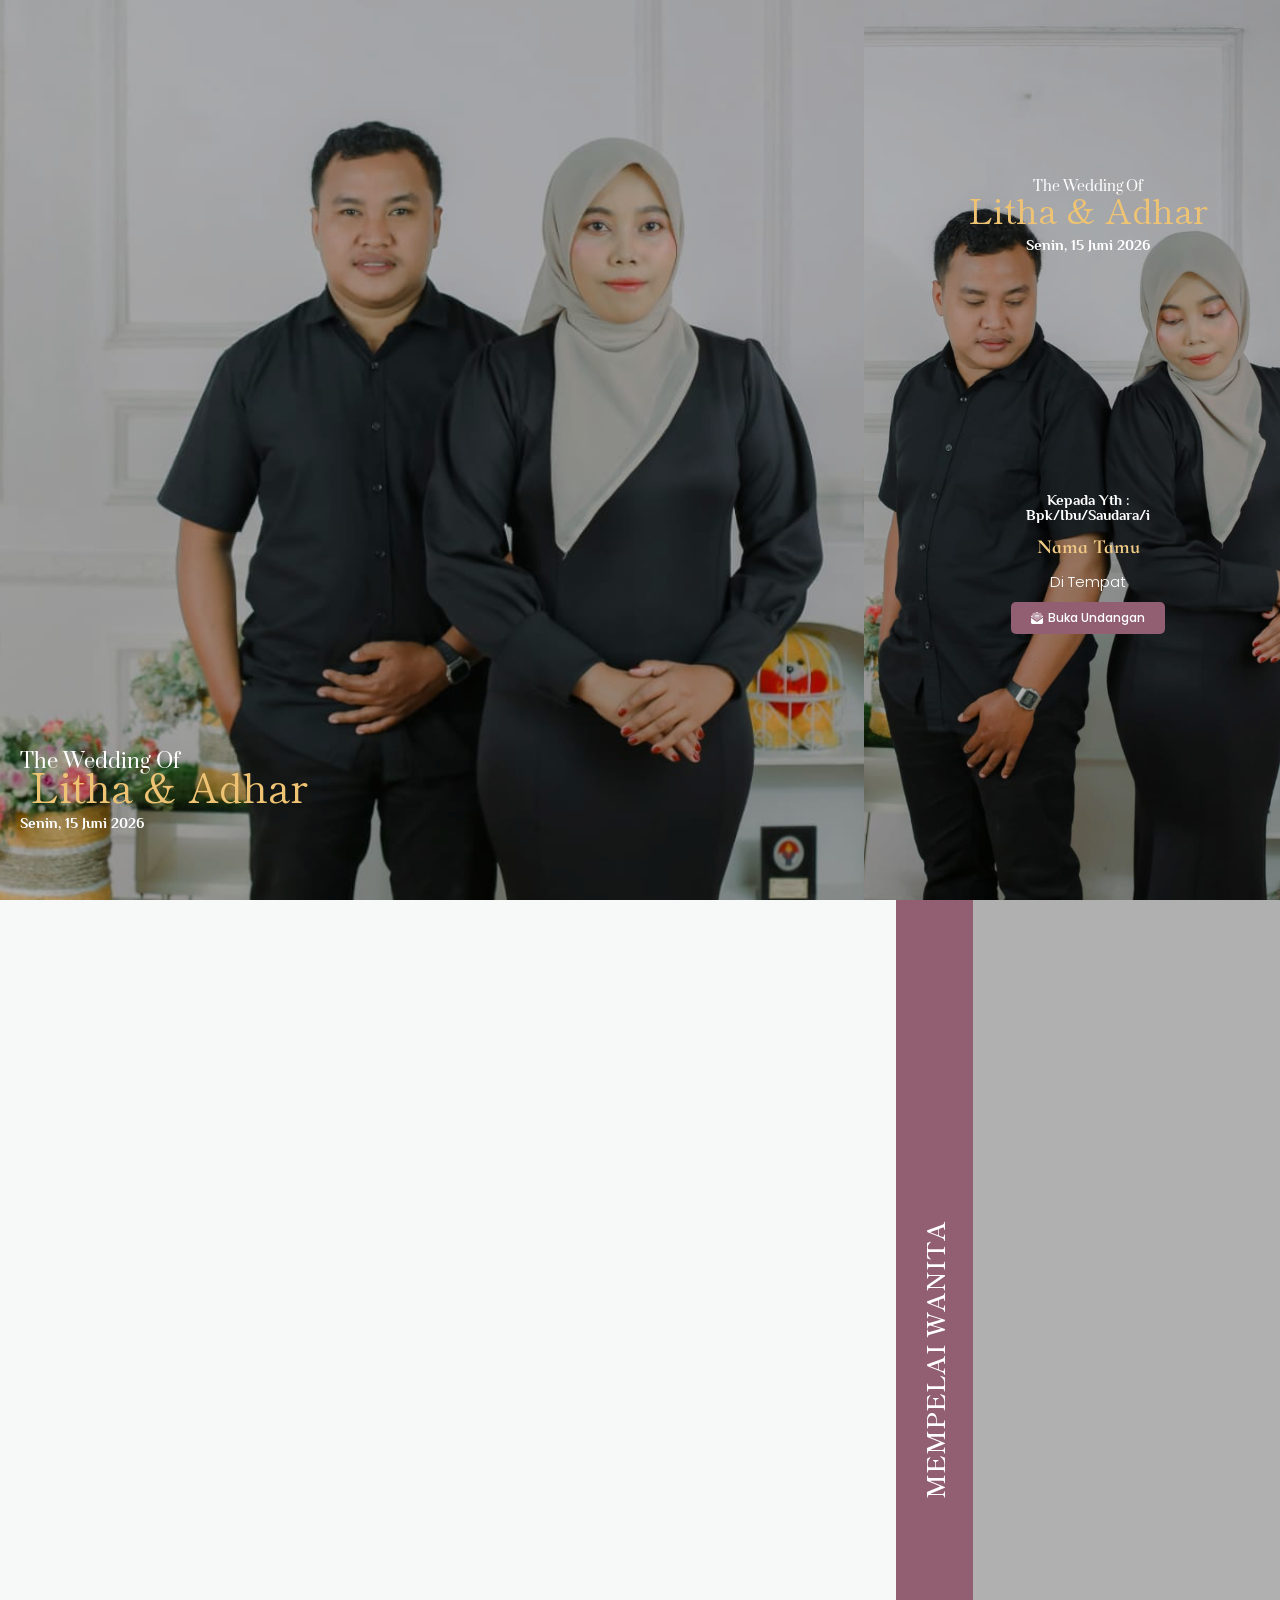
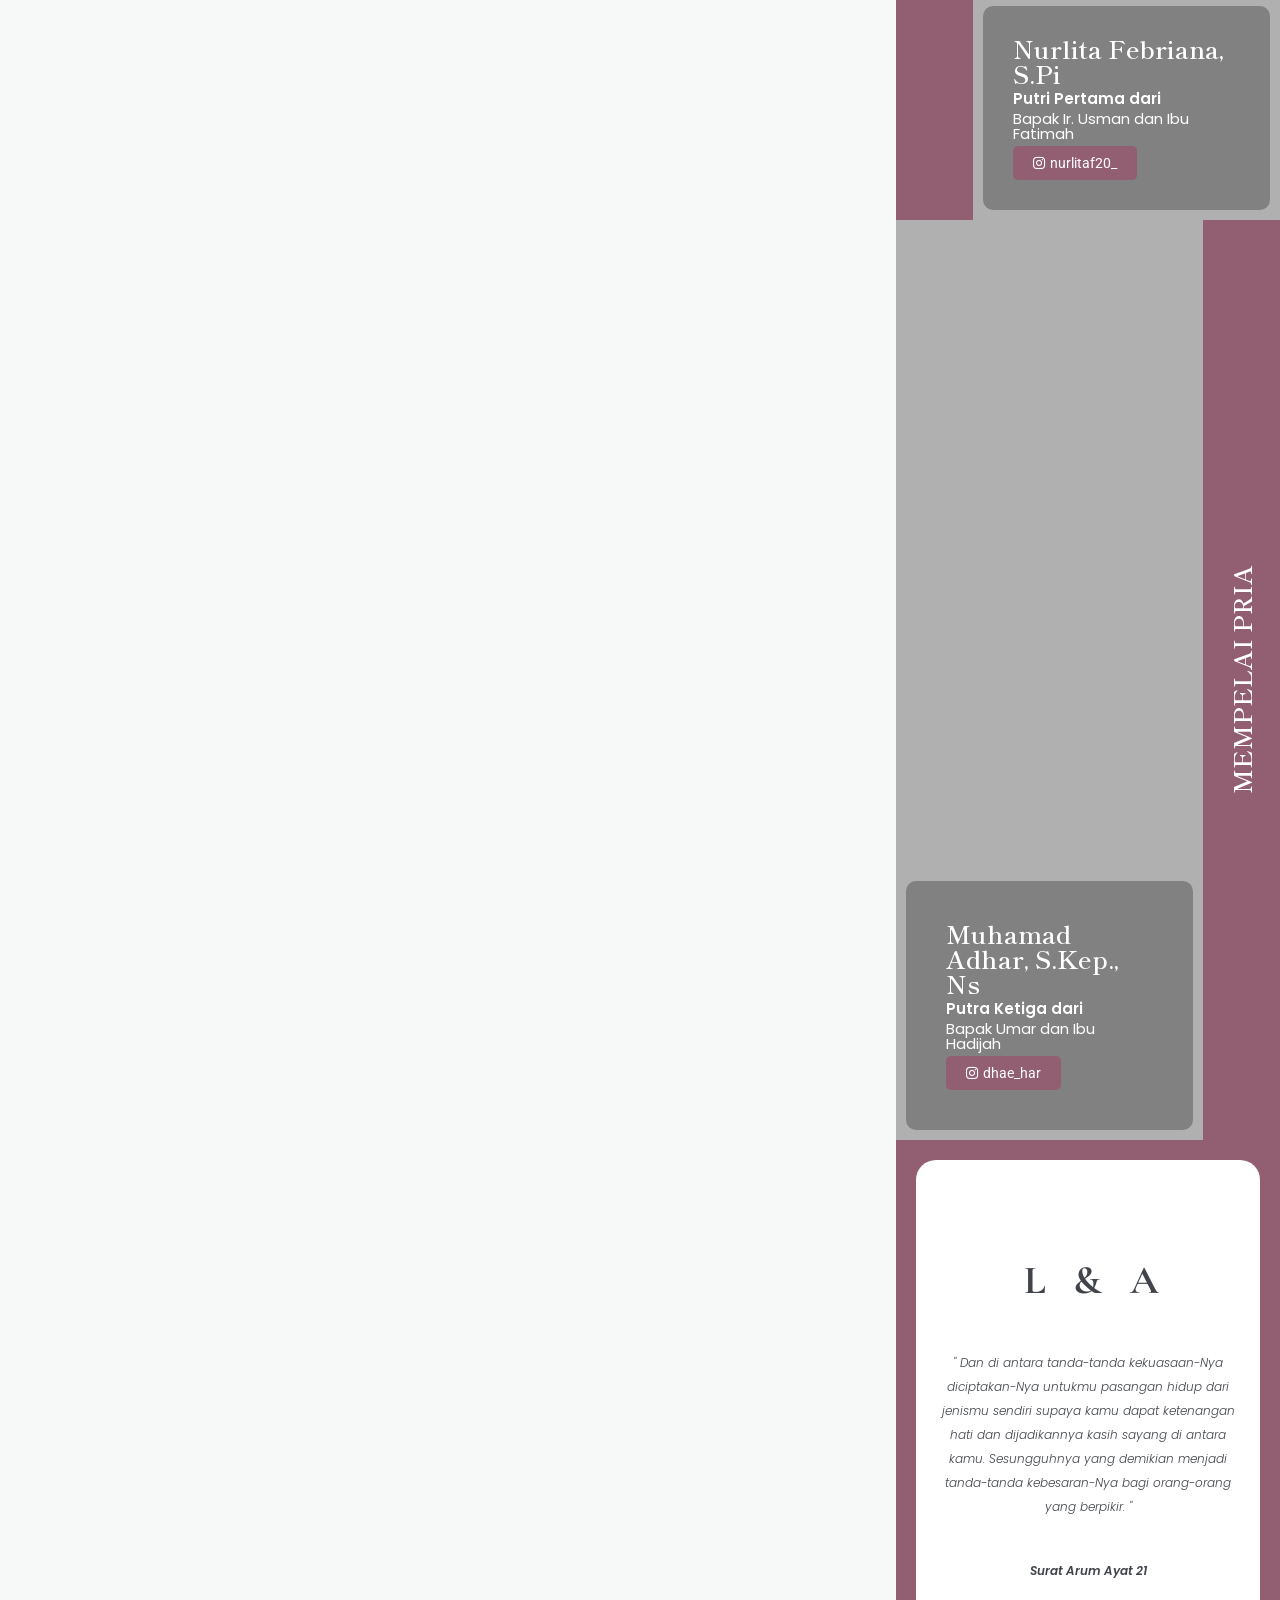
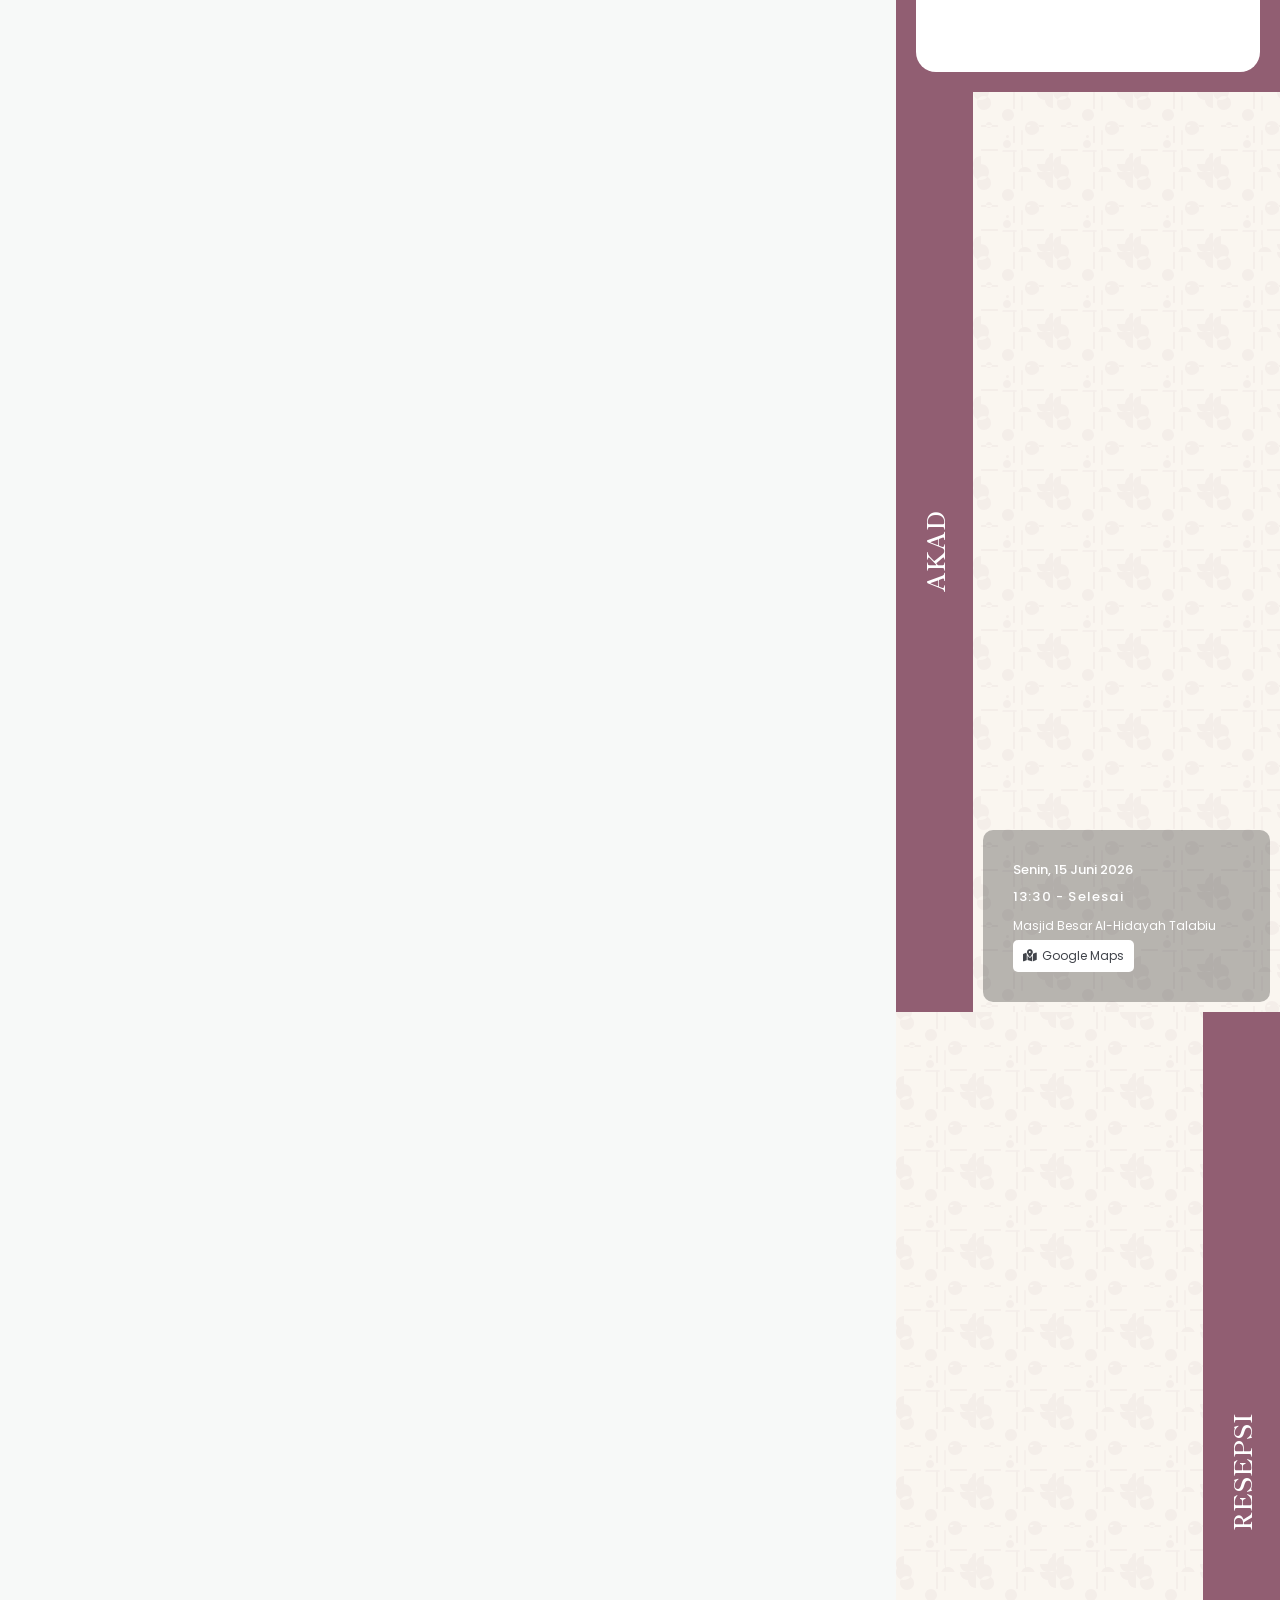
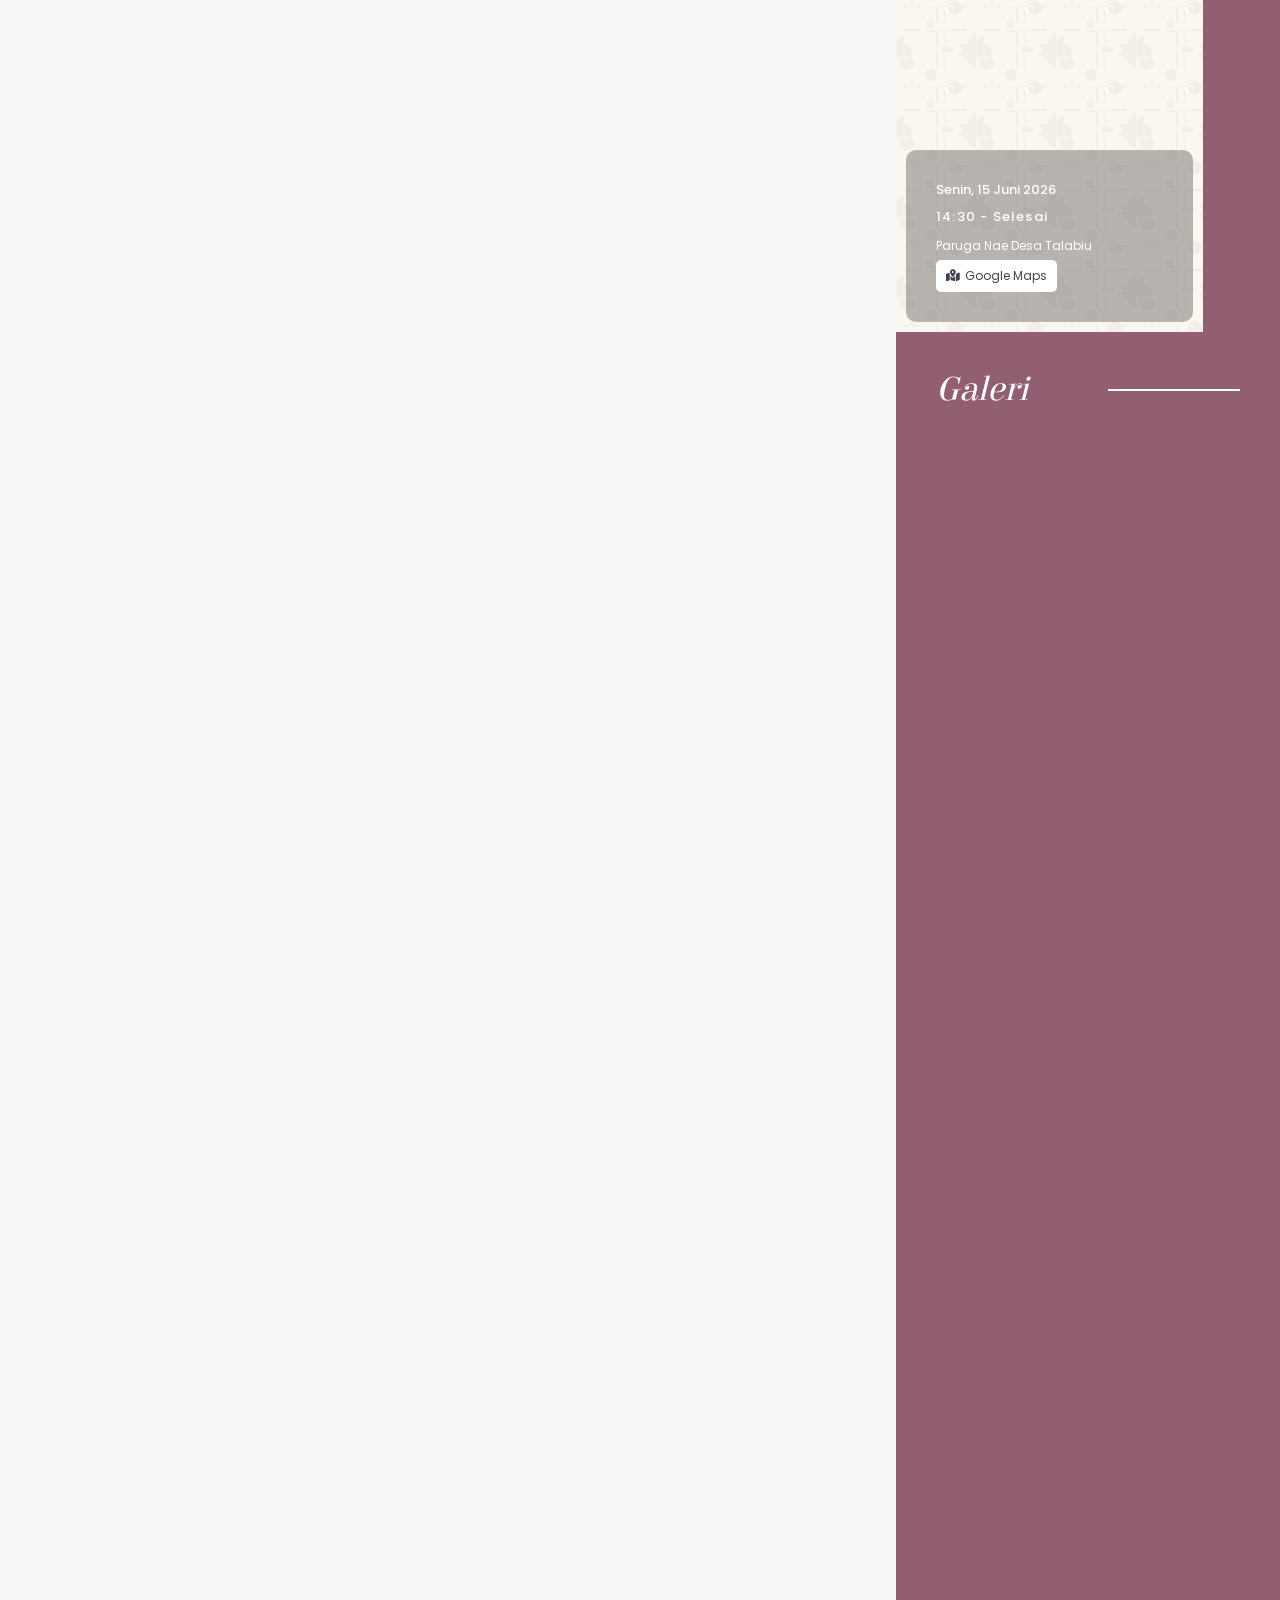
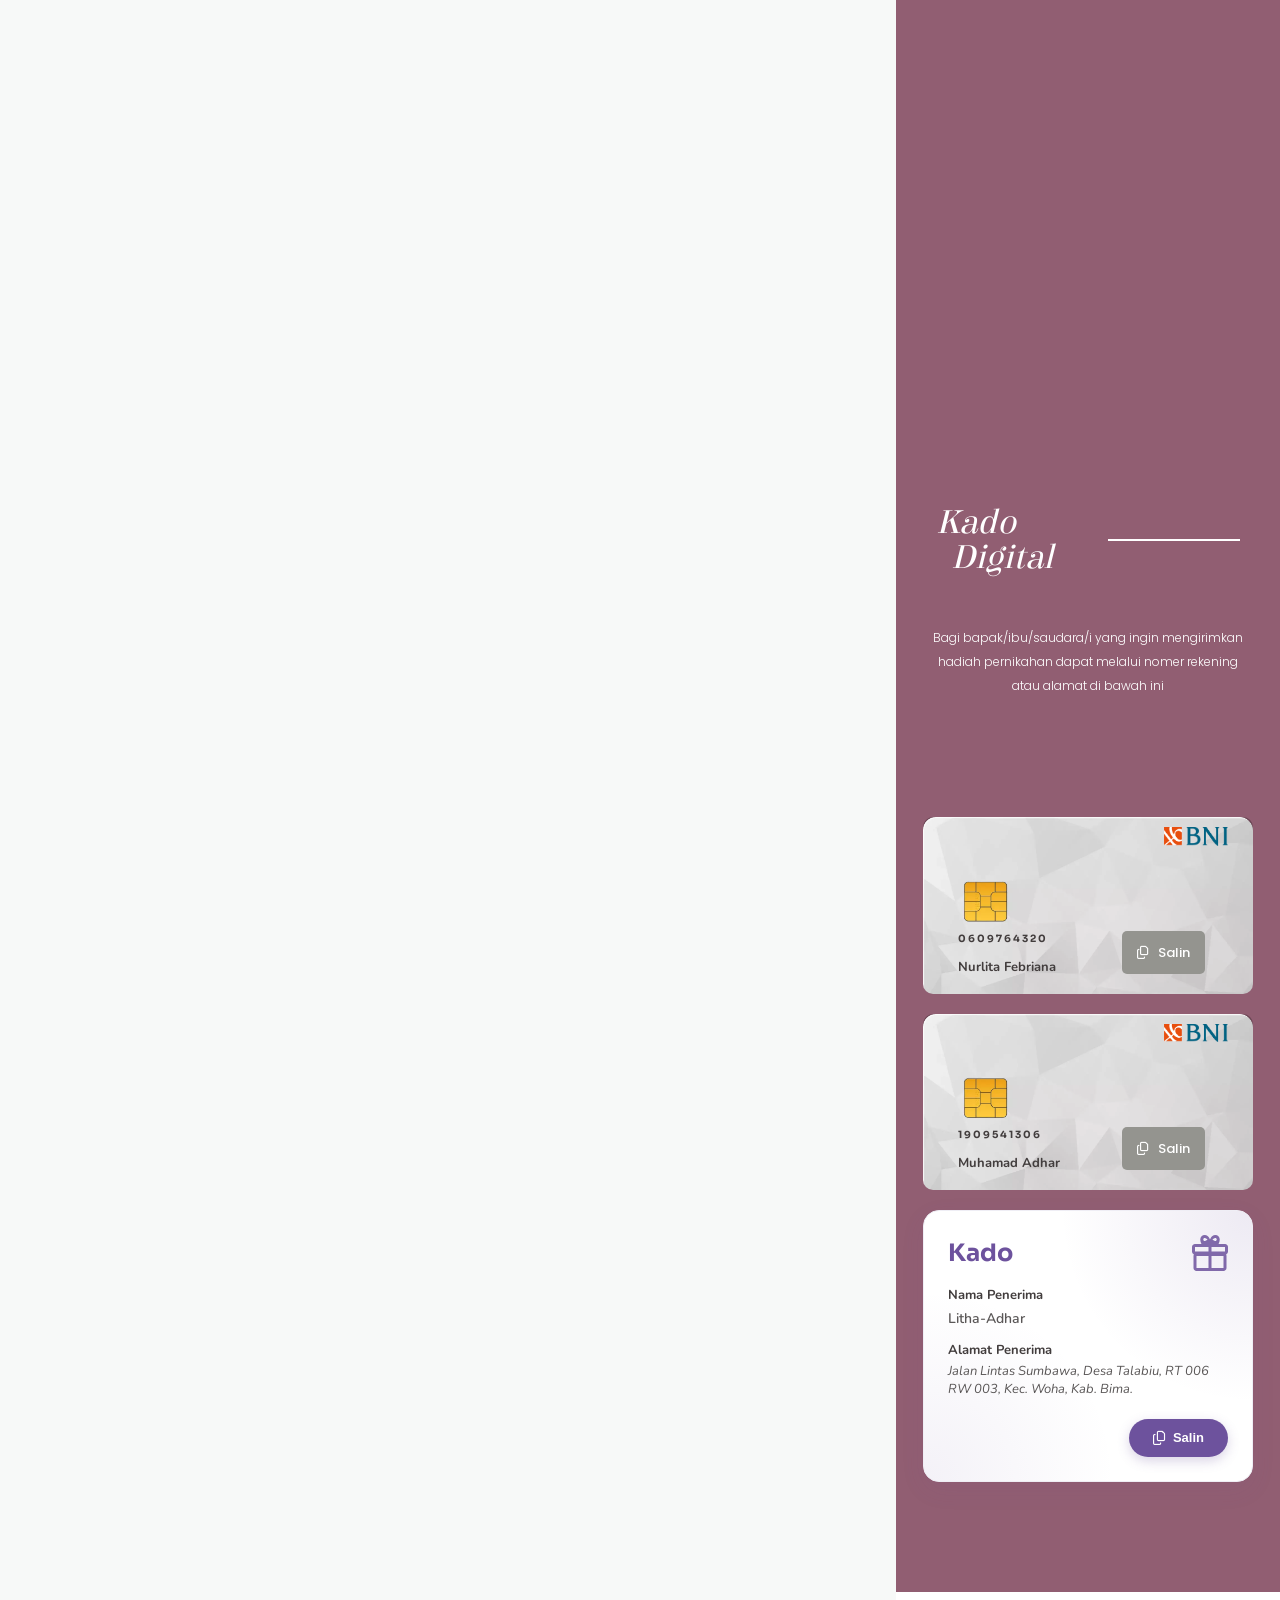
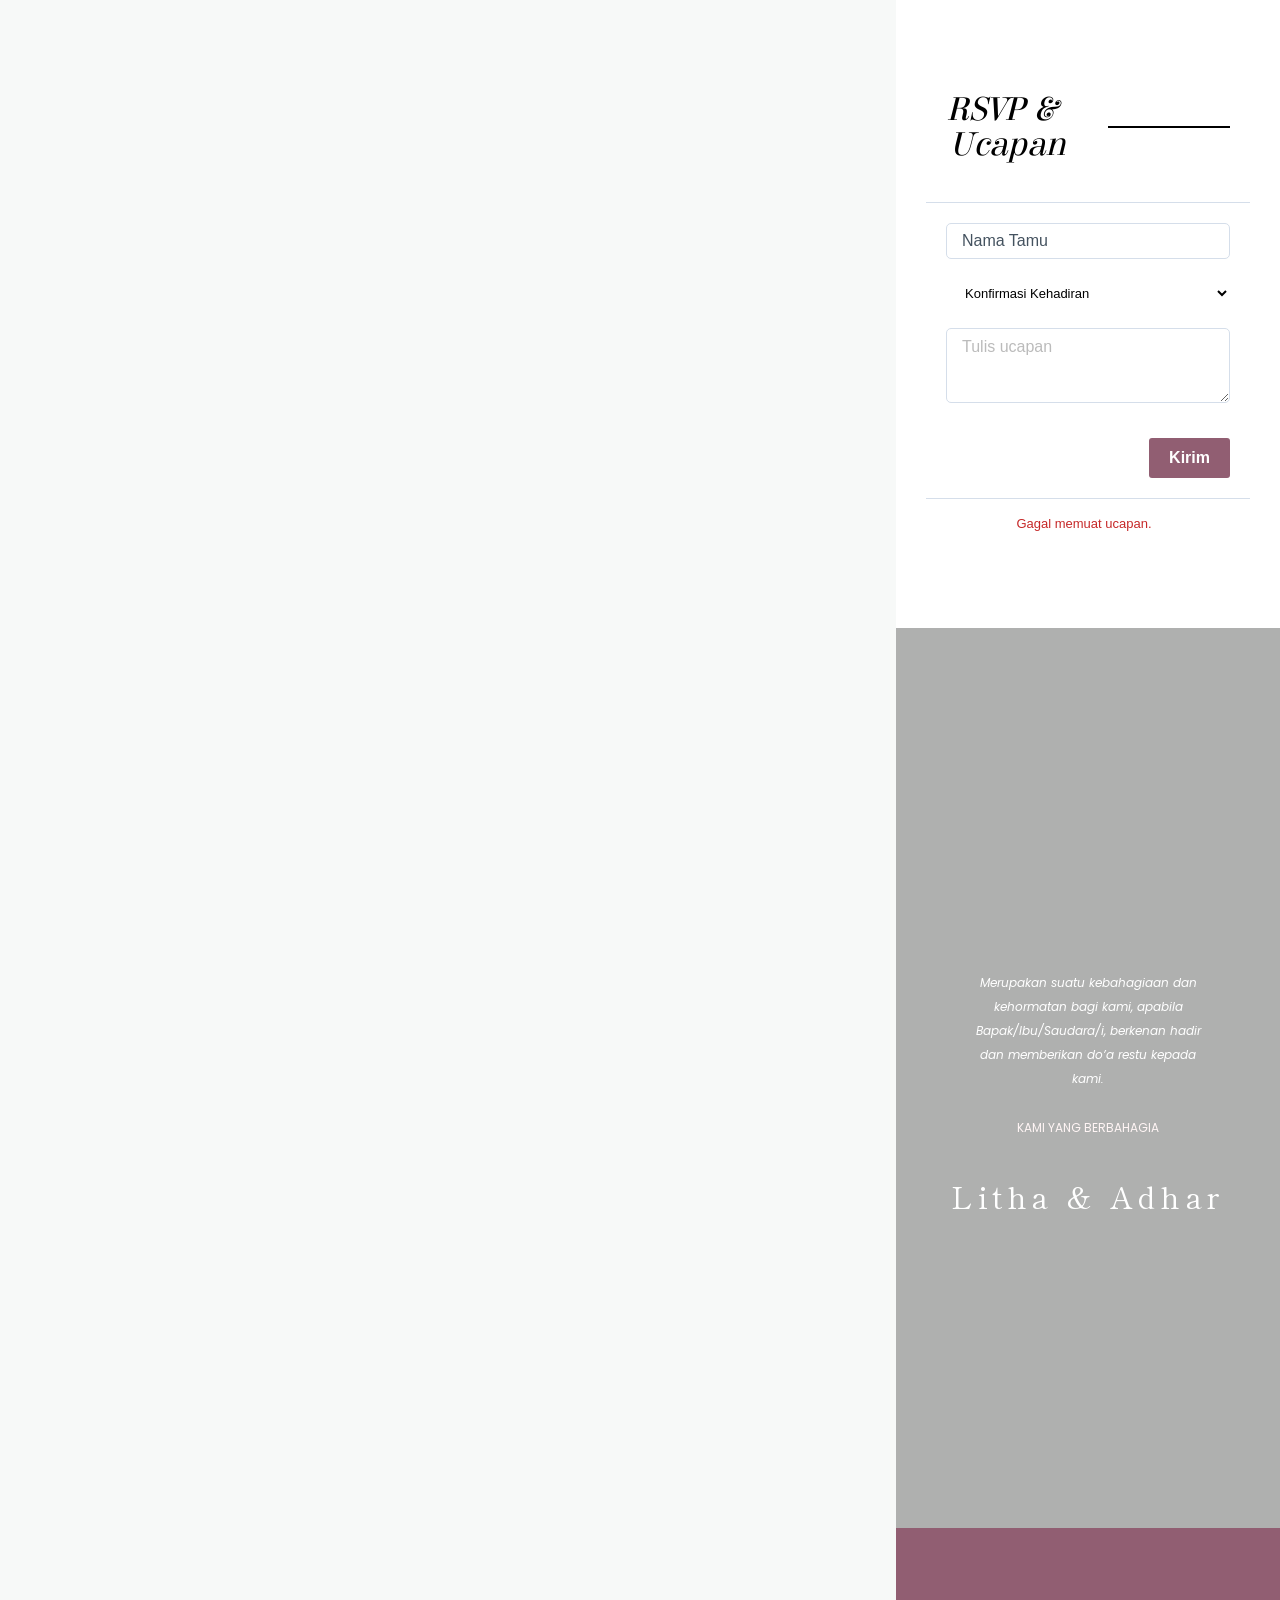
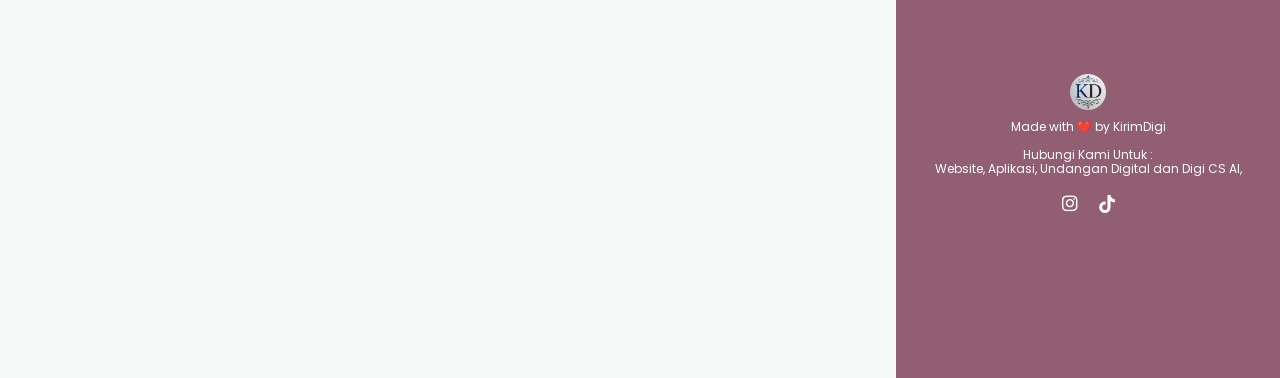
==== index.html @ 5781eaa4 "update" ====
<!DOCTYPE html>
<html lang="id" prefix="og: https://ogp.me/ns#">

<head>
  <meta charset="UTF-8">
  <style>
    img:is([sizes="auto" i], [sizes^="auto," i]) {
      contain-intrinsic-size: 3000px 1500px
    }

    /* Elegant background pattern for Akad & Resepsi containers */
    .elementor-element-3d373f1,
    .elementor-element-b7c6977 {
      background-color: #faf6f0 !important;
      background-image: url("data:image/svg+xml,%3Csvg xmlns='http://www.w3.org/2000/svg' width='80' height='80' viewBox='0 0 80 80'%3E%3Cg fill='%23915e72' fill-opacity='0.06'%3E%3Cpath d='M11 18c3.866 0 7-3.134 7-7s-3.134-7-7-7-7 3.134-7 7 3.134 7 7 7zm48 25c3.866 0 7-3.134 7-7s-3.134-7-7-7-7 3.134-7 7 3.134 7 7 7zm-43-7c1.657 0 3-1.343 3-3s-1.343-3-3-3-3 1.343-3 3 1.343 3 3 3zm63 31c1.657 0 3-1.343 3-3s-1.343-3-3-3-3 1.343-3 3 1.343 3 3 3zM34 90c1.657 0 3-1.343 3-3s-1.343-3-3-3-3 1.343-3 3 1.343 3 3 3zm1-61c3.16 0 6-2.84 6-6s-2.84-6-6-6-6 2.84-6 6 2.84 6 6 6zm-.5 17c.828 0 1.5-.672 1.5-1.5s-.672-1.5-1.5-1.5-1.5.672-1.5 1.5.672 1.5 1.5 1.5zm-.5 10c2.21 0 4-1.79 4-4s-1.79-4-4-4-4 1.79-4 4 1.79 4 4 4zm27-14c2.76 0 5-2.24 5-5s-2.24-5-5-5-5 2.24-5 5 2.24 5 5 5zm-9 47c3.866 0 7-3.134 7-7s-3.134-7-7-7-7 3.134-7 7 3.134 7 7 7zM80 0c0 4.418-3.582 8-8 8s-8-3.582-8-8h16zm-8 80c4.418 0 8-3.582 8-8H64c0 4.418 3.582 8 8 8zM0 72c0 4.418 3.582 8 8 8V64c-4.418 0-8 3.582-8 8zM0 0h16c0 4.418-3.582 8-8 8s-8-3.582-8-8zm0 80h16c0-4.418-3.582-8-8-8s-8 3.582-8 8zm80-80v16c-4.418 0-8-3.582-8-8s3.582-8 8-8zm0 80V64c-4.418 0-8 3.582-8 8s3.582 8 8 8zM41 17c.552 0 1-.448 1-1V1c0-.552-.448-1-1-1s-1 .448-1 1v15c0 .552.448 1 1 1zm0 34c.552 0 1-.448 1-1V35c0-.552-.448-1-1-1s-1 .448-1 1v15c0 .552.448 1 1 1zm0 24c.552 0 1-.448 1-1V59c0-.552-.448-1-1-1s-1 .448-1 1v15c0 .552.448 1 1 1zM25 34c0 .552-.448 1-1 1H9c-.552 0-1-.448-1-1s.448-1 1-1h15c.552 0 1 .448 1 1zm46 0c0 .552-.448 1-1 1H55c-.552 0-1-.448-1-1s.448-1 1-1h15c.552 0 1 .448 1 1zM25 58c0 .552-.448 1-1 1H9c-.552 0-1-.448-1-1s.448-1 1-1h15c.552 0 1 .448 1 1zm46 0c0 .552-.448 1-1 1H55c-.552 0-1-.448-1-1s.448-1 1-1h15c.552 0 1 .448 1 1zM49 19c.386 0 .7-.314.7-.7V4.7c0-.386-.314-.7-.7-.7s-.7.314-.7.7v13.6c0 .386.314.7.7.7zm0 34c.386 0 .7-.314.7-.7V38.7c0-.386-.314-.7-.7-.7s-.7.314-.7.7v13.6c0 .386.314.7.7.7zm0 24c.386 0 .7-.314.7-.7V58.7c0-.386-.314-.7-.7-.7s-.7.314-.7.7v13.6c0 .386.314.7.7.7zm-20 6c0 .386.314.7.7.7h13.6c.386 0 .7-.314.7-.7s-.314-.7-.7-.7H30.2c-.386 0-.7.314-.7.7zm0-24c0 .386.314.7.7.7h13.6c.386 0 .7-.314.7-.7s-.314-.7-.7-.7H30.2c-.386 0-.7.314-.7.7z'/%3E%3C/g%3E%3C/svg%3E") !important;
      background-size: 80px 80px !important;
      position: relative !important;
    }

    .elementor-element-3d373f1 .elementor-background-slideshow,
    .elementor-element-b7c6977 .elementor-background-slideshow {
      display: none !important;
    }

    /* Adjust background positions via parent href to prevent cropping heads (bulletproof wildcard version) */
    a[href="./Foto/10.jpeg"] *,
    a[href="./Foto/9.jpeg"] *,
    a[href="./Foto/8.jpeg"] * {
      background-position: center top !important;
    }

    /* Force portrait frame (aspect-ratio 2:3) for items 8, 9, 10 */
    a[href="./Foto/10.jpeg"] .e-gallery-image,
    a[href="./Foto/9.jpeg"] .e-gallery-image,
    a[href="./Foto/8.jpeg"] .e-gallery-image {
      padding-bottom: 150% !important;
    }

    a[href="./Foto/1.jpeg"] * {
      background-position: center bottom !important;
    }
  </style>

  <!-- Optimasi Mesin Pencari oleh Rank Math - https://rankmath.com/ -->
  <title>Litha 💙 Adhar</title>
  <meta name="description" content="Hadiri Acara Pernikahan Litha & Adhar. Senin, 15 Juni 2026 Ya!">
  <meta name="robots" content="index, follow">
  <meta property="og:locale" content="id_ID">
  <meta property="og:type" content="article">
  <meta property="og:title" content="The Wedding Of Litha &amp; Adhar">
  <meta property="og:description" content="Hadiri Acara Pernikahan Litha & Adhar. Senin, 15 Juni 2026 Ya!">
  <meta property="og:url" content="https://kirimdigi.github.io/Lita-Adhar/">
  <meta property="og:site_name" content="Digital Wedding Invitation">
  <meta property="article:section" content="Undangan Pernikahan">
  <meta property="og:updated_time" content="2025-06-10T13:00:31+07:00">
  <meta property="og:image" content="https://kirimdigi.github.io/Lita-Adhar/Foto/FotoAwal.jpeg">
  <meta property="og:image:secure_url" content="https://kirimdigi.github.io/Lita-Adhar/Foto/FotoAwal.jpeg">
  <meta property="og:image:width" content="1080">
  <meta property="og:image:height" content="1350">
  <meta property="og:image:alt" content="Litha &#038; Adhar">
  <meta property="og:image:type" content="image/jpeg">
  <meta property="article:published_time" content="2024-06-06T12:54:13+07:00">
  <meta property="article:modified_time" content="2025-06-10T13:00:31+07:00">
  <meta name="twitter:card" content="summary_large_image">
  <meta name="twitter:title" content="The Wedding Of Litha &amp; Adhar">
  <meta name="twitter:description" content="Hadiri Acara Pernikahan Litha & Adhar. Senin, 15 Juni 2026 Ya!">
  <meta name="twitter:image" content="https://kirimdigi.github.io/Lita-Adhar/Foto/FotoAwal.jpeg">
  <meta name="twitter:label1" content="Ditulis oleh">
  <meta name="twitter:data1" content="kekondangan">
  <meta name="twitter:label2" content="Waktunya membaca">
  <meta name="twitter:data2" content="Kurang dari semenit">
  <script type="application/ld+json"
    class="rank-math-schema">{"@context":"https://schema.org","@graph":[{"@type":["Person","Organization"],"@id":"https://kirimdigi.github.io/Lita-Adhar/#person","name":"Digital Wedding Invitation"},{"@type":"WebSite","@id":"https://kirimdigi.github.io/Lita-Adhar/#website","url":"https://kirimdigi.github.io/Lita-Adhar/","name":"Digital Wedding Invitation","publisher":{"@id":"https://kirimdigi.github.io/Lita-Adhar/#person"},"inLanguage":"id"},{"@type":"ImageObject","@id":"https://kirimdigi.github.io/Lita-Adhar/Foto/FotoAwal.jpeg","url":"https://kirimdigi.github.io/Lita-Adhar/Foto/FotoAwal.jpeg","width":"1080","height":"1350","inLanguage":"id"},{"@type":"WebPage","@id":"https://kirimdigi.github.io/Lita-Adhar/#webpage","url":"https://kirimdigi.github.io/Lita-Adhar/","name":"The Wedding Of Litha &amp; Adhar","datePublished":"2024-06-06T12:54:13+07:00","dateModified":"2025-06-10T13:00:31+07:00","isPartOf":{"@id":"https://kirimdigi.github.io/Lita-Adhar/#website"},"primaryImageOfPage":{"@id":"https://kirimdigi.github.io/Lita-Adhar/Foto/FotoAwal.jpeg"},"inLanguage":"id"},{"@type":"Person","@id":"https://kirimdigi.github.io/Lita-Adhar/author/kekondangan/","name":"kekondangan","url":"https://kirimdigi.github.io/Lita-Adhar/author/kekondangan/","image":{"@type":"ImageObject","@id":"https://secure.gravatar.com/avatar/d28f060878f04974fcd244a24bc69911?s=96&amp;d=mm&amp;r=g","url":"https://secure.gravatar.com/avatar/d28f060878f04974fcd244a24bc69911?s=96&amp;d=mm&amp;r=g","caption":"kekondangan","inLanguage":"id"},"sameAs":["http://hi.kekondangan.id"]},{"@type":"BlogPosting","headline":"The Wedding Of Litha &amp; Adhar","datePublished":"2024-06-06T12:54:13+07:00","dateModified":"2025-06-10T13:00:31+07:00","articleSection":"Undangan Pernikahan","author":{"@id":"https://kirimdigi.github.io/Lita-Adhar/author/kekondangan/","name":"kekondangan"},"publisher":{"@id":"https://kirimdigi.github.io/Lita-Adhar/#person"},"description":"Nama Tamu, hadiri acara pernikahan Litha &amp; Adhar. pada hari Minggu. 31 Desember 2024 Ya!","name":"The Wedding Of Litha &amp; Adhar","@id":"https://kirimdigi.github.io/Lita-Adhar/#richSnippet","isPartOf":{"@id":"https://kirimdigi.github.io/Lita-Adhar/#webpage"},"image":{"@id":"https://kirimdigi.github.io/Lita-Adhar/Foto/FotoAwal.jpeg"},"inLanguage":"id","mainEntityOfPage":{"@id":"https://kirimdigi.github.io/Lita-Adhar/#webpage"}}]}</script>
  <!-- /Plugin WordPress Rank Math SEO -->

  <link rel='dns-prefetch' href='//hi.kekondangan.id'>
  <script>
    window._wpemojiSettings = { "baseUrl": "https:\/\/s.w.org\/images\/core\/emoji\/15.0.3\/72x72\/", "ext": ".png", "svgUrl": "https:\/\/s.w.org\/images\/core\/emoji\/15.0.3\/svg\/", "svgExt": ".svg", "source": { "concatemoji": "https:\/\/invitimo.my.id\/wp-includes\/js\/wp-emoji-release.min.js?ver=6.7.5" } };
    /*! This file is auto-generated */
    !function (i, n) { var o, s, e; function c(e) { try { var t = { supportTests: e, timestamp: (new Date).valueOf() }; sessionStorage.setItem(o, JSON.stringify(t)) } catch (e) { } } function p(e, t, n) { e.clearRect(0, 0, e.canvas.width, e.canvas.height), e.fillText(t, 0, 0); var t = new Uint32Array(e.getImageData(0, 0, e.canvas.width, e.canvas.height).data), r = (e.clearRect(0, 0, e.canvas.width, e.canvas.height), e.fillText(n, 0, 0), new Uint32Array(e.getImageData(0, 0, e.canvas.width, e.canvas.height).data)); return t.every(function (e, t) { return e === r[t] }) } function u(e, t, n) { switch (t) { case "flag": return n(e, "\ud83c\udff3\ufe0f\u200d\u26a7\ufe0f", "\ud83c\udff3\ufe0f\u200b\u26a7\ufe0f") ? !1 : !n(e, "\ud83c\uddfa\ud83c\uddf3", "\ud83c\uddfa\u200b\ud83c\uddf3") && !n(e, "\ud83c\udff4\udb40\udc67\udb40\udc62\udb40\udc65\udb40\udc6e\udb40\udc67\udb40\udc7f", "\ud83c\udff4\u200b\udb40\udc67\u200b\udb40\udc62\u200b\udb40\udc65\u200b\udb40\udc6e\u200b\udb40\udc67\u200b\udb40\udc7f"); case "emoji": return !n(e, "\ud83d\udc26\u200d\u2b1b", "\ud83d\udc26\u200b\u2b1b") }return !1 } function f(e, t, n) { var r = "undefined" != typeof WorkerGlobalScope && self instanceof WorkerGlobalScope ? new OffscreenCanvas(300, 150) : i.createElement("canvas"), a = r.getContext("2d", { willReadFrequently: !0 }), o = (a.textBaseline = "top", a.font = "600 32px Arial", {}); return e.forEach(function (e) { o[e] = t(a, e, n) }), o } function t(e) { var t = i.createElement("script"); t.src = e, t.defer = !0, i.head.appendChild(t) } "undefined" != typeof Promise && (o = "wpEmojiSettingsSupports", s = ["flag", "emoji"], n.supports = { everything: !0, everythingExceptFlag: !0 }, e = new Promise(function (e) { i.addEventListener("DOMContentLoaded", e, { once: !0 }) }), new Promise(function (t) { var n = function () { try { var e = JSON.parse(sessionStorage.getItem(o)); if ("object" == typeof e && "number" == typeof e.timestamp && (new Date).valueOf() < e.timestamp + 604800 && "object" == typeof e.supportTests) return e.supportTests } catch (e) { } return null }(); if (!n) { if ("undefined" != typeof Worker && "undefined" != typeof OffscreenCanvas && "undefined" != typeof URL && URL.createObjectURL && "undefined" != typeof Blob) try { var e = "postMessage(" + f.toString() + "(" + [JSON.stringify(s), u.toString(), p.toString()].join(",") + "));", r = new Blob([e], { type: "text/javascript" }), a = new Worker(URL.createObjectURL(r), { name: "wpTestEmojiSupports" }); return void (a.onmessage = function (e) { c(n = e.data), a.terminate(), t(n) }) } catch (e) { } c(n = f(s, u, p)) } t(n) }).then(function (e) { for (var t in e) n.supports[t] = e[t], n.supports.everything = n.supports.everything && n.supports[t], "flag" !== t && (n.supports.everythingExceptFlag = n.supports.everythingExceptFlag && n.supports[t]); n.supports.everythingExceptFlag = n.supports.everythingExceptFlag && !n.supports.flag, n.DOMReady = !1, n.readyCallback = function () { n.DOMReady = !0 } }).then(function () { return e }).then(function () { var e; n.supports.everything || (n.readyCallback(), (e = n.source || {}).concatemoji ? t(e.concatemoji) : e.wpemoji && e.twemoji && (t(e.twemoji), t(e.wpemoji))) })) }((window, document), window._wpemojiSettings);
  </script>
  <style id='wp-emoji-styles-inline-css'>
    img.wp-smiley,
    img.emoji {
      display: inline !important;
      border: none !important;
      box-shadow: none !important;
      height: 1em !important;
      width: 1em !important;
      margin: 0 0.07em !important;
      vertical-align: -0.1em !important;
      background: none !important;
      padding: 0 !important;
    }
  </style>
  <link rel='stylesheet' id='wp-block-library-css' href='./wp-includes/css/dist/block-library/style.min.css?ver=6.7.5'
    media='all'>
  <link rel='stylesheet' id='jet-engine-frontend-css'
    href='./wp-content/plugins/jet-engine/assets/css/frontend.css?ver=3.8.9.1' media='all'>
  <style id='global-styles-inline-css'>
    :root {
      --wp--preset--aspect-ratio--square: 1;
      --wp--preset--aspect-ratio--4-3: 4/3;
      --wp--preset--aspect-ratio--3-4: 3/4;
      --wp--preset--aspect-ratio--3-2: 3/2;
      --wp--preset--aspect-ratio--2-3: 2/3;
      --wp--preset--aspect-ratio--16-9: 16/9;
      --wp--preset--aspect-ratio--9-16: 9/16;
      --wp--preset--color--black: #000000;
      --wp--preset--color--cyan-bluish-gray: #abb8c3;
      --wp--preset--color--white: #ffffff;
      --wp--preset--color--pale-pink: #f78da7;
      --wp--preset--color--vivid-red: #cf2e2e;
      --wp--preset--color--luminous-vivid-orange: #ff6900;
      --wp--preset--color--luminous-vivid-amber: #fcb900;
      --wp--preset--color--light-green-cyan: #7bdcb5;
      --wp--preset--color--vivid-green-cyan: #00d084;
      --wp--preset--color--pale-cyan-blue: #8ed1fc;
      --wp--preset--color--vivid-cyan-blue: #0693e3;
      --wp--preset--color--vivid-purple: #9b51e0;
      --wp--preset--gradient--vivid-cyan-blue-to-vivid-purple: linear-gradient(135deg, rgba(6, 147, 227, 1) 0%, rgb(155, 81, 224) 100%);
      --wp--preset--gradient--light-green-cyan-to-vivid-green-cyan: linear-gradient(135deg, rgb(122, 220, 180) 0%, rgb(0, 208, 130) 100%);
      --wp--preset--gradient--luminous-vivid-amber-to-luminous-vivid-orange: linear-gradient(135deg, rgba(252, 185, 0, 1) 0%, rgba(255, 105, 0, 1) 100%);
      --wp--preset--gradient--luminous-vivid-orange-to-vivid-red: linear-gradient(135deg, rgba(255, 105, 0, 1) 0%, rgb(207, 46, 46) 100%);
      --wp--preset--gradient--very-light-gray-to-cyan-bluish-gray: linear-gradient(135deg, rgb(238, 238, 238) 0%, rgb(169, 184, 195) 100%);
      --wp--preset--gradient--cool-to-warm-spectrum: linear-gradient(135deg, rgb(74, 234, 220) 0%, rgb(151, 120, 209) 20%, rgb(207, 42, 186) 40%, rgb(238, 44, 130) 60%, rgb(251, 105, 98) 80%, rgb(254, 248, 76) 100%);
      --wp--preset--gradient--blush-light-purple: linear-gradient(135deg, rgb(255, 206, 236) 0%, rgb(152, 150, 240) 100%);
      --wp--preset--gradient--blush-bordeaux: linear-gradient(135deg, rgb(254, 205, 165) 0%, rgb(254, 45, 45) 50%, rgb(107, 0, 62) 100%);
      --wp--preset--gradient--luminous-dusk: linear-gradient(135deg, rgb(255, 203, 112) 0%, rgb(199, 81, 192) 50%, rgb(65, 88, 208) 100%);
      --wp--preset--gradient--pale-ocean: linear-gradient(135deg, rgb(255, 245, 203) 0%, rgb(182, 227, 212) 50%, rgb(51, 167, 181) 100%);
      --wp--preset--gradient--electric-grass: linear-gradient(135deg, rgb(202, 248, 128) 0%, rgb(113, 206, 126) 100%);
      --wp--preset--gradient--midnight: linear-gradient(135deg, rgb(2, 3, 129) 0%, rgb(40, 116, 252) 100%);
      --wp--preset--font-size--small: 13px;
      --wp--preset--font-size--medium: 20px;
      --wp--preset--font-size--large: 36px;
      --wp--preset--font-size--x-large: 42px;
      --wp--preset--spacing--20: 0.44rem;
      --wp--preset--spacing--30: 0.67rem;
      --wp--preset--spacing--40: 1rem;
      --wp--preset--spacing--50: 1.5rem;
      --wp--preset--spacing--60: 2.25rem;
      --wp--preset--spacing--70: 3.38rem;
      --wp--preset--spacing--80: 5.06rem;
      --wp--preset--shadow--natural: 6px 6px 9px rgba(0, 0, 0, 0.2);
      --wp--preset--shadow--deep: 12px 12px 50px rgba(0, 0, 0, 0.4);
      --wp--preset--shadow--sharp: 6px 6px 0px rgba(0, 0, 0, 0.2);
      --wp--preset--shadow--outlined: 6px 6px 0px -3px rgba(255, 255, 255, 1), 6px 6px rgba(0, 0, 0, 1);
      --wp--preset--shadow--crisp: 6px 6px 0px rgba(0, 0, 0, 1);
    }

    :root {
      --wp--style--global--content-size: 800px;
      --wp--style--global--wide-size: 1200px;
    }

    :where(body) {
      margin: 0;
    }

    .wp-site-blocks>.alignleft {
      float: left;
      margin-right: 2em;
    }

    .wp-site-blocks>.alignright {
      float: right;
      margin-left: 2em;
    }

    .wp-site-blocks>.aligncenter {
      justify-content: center;
      margin-left: auto;
      margin-right: auto;
    }

    :where(.wp-site-blocks)>* {
      margin-block-start: 24px;
      margin-block-end: 0;
    }

    :where(.wp-site-blocks)> :first-child {
      margin-block-start: 0;
    }

    :where(.wp-site-blocks)> :last-child {
      margin-block-end: 0;
    }

    :root {
      --wp--style--block-gap: 24px;
    }

    :root :where(.is-layout-flow)> :first-child {
      margin-block-start: 0;
    }

    :root :where(.is-layout-flow)> :last-child {
      margin-block-end: 0;
    }

    :root :where(.is-layout-flow)>* {
      margin-block-start: 24px;
      margin-block-end: 0;
    }

    :root :where(.is-layout-constrained)> :first-child {
      margin-block-start: 0;
    }

    :root :where(.is-layout-constrained)> :last-child {
      margin-block-end: 0;
    }

    :root :where(.is-layout-constrained)>* {
      margin-block-start: 24px;
      margin-block-end: 0;
    }

    :root :where(.is-layout-flex) {
      gap: 24px;
    }

    :root :where(.is-layout-grid) {
      gap: 24px;
    }

    .is-layout-flow>.alignleft {
      float: left;
      margin-inline-start: 0;
      margin-inline-end: 2em;
    }

    .is-layout-flow>.alignright {
      float: right;
      margin-inline-start: 2em;
      margin-inline-end: 0;
    }

    .is-layout-flow>.aligncenter {
      margin-left: auto !important;
      margin-right: auto !important;
    }

    .is-layout-constrained>.alignleft {
      float: left;
      margin-inline-start: 0;
      margin-inline-end: 2em;
    }

    .is-layout-constrained>.alignright {
      float: right;
      margin-inline-start: 2em;
      margin-inline-end: 0;
    }

    .is-layout-constrained>.aligncenter {
      margin-left: auto !important;
      margin-right: auto !important;
    }

    .is-layout-constrained> :where(:not(.alignleft):not(.alignright):not(.alignfull)) {
      max-width: var(--wp--style--global--content-size);
      margin-left: auto !important;
      margin-right: auto !important;
    }

    .is-layout-constrained>.alignwide {
      max-width: var(--wp--style--global--wide-size);
    }

    body .is-layout-flex {
      display: flex;
    }

    .is-layout-flex {
      flex-wrap: wrap;
      align-items: center;
    }

    .is-layout-flex> :is(*, div) {
      margin: 0;
    }

    body .is-layout-grid {
      display: grid;
    }

    .is-layout-grid> :is(*, div) {
      margin: 0;
    }

    body {
      padding-top: 0px;
      padding-right: 0px;
      padding-bottom: 0px;
      padding-left: 0px;
    }

    a:where(:not(.wp-element-button)) {
      text-decoration: underline;
    }

    :root :where(.wp-element-button, .wp-block-button__link) {
      background-color: #32373c;
      border-width: 0;
      color: #fff;
      font-family: inherit;
      font-size: inherit;
      line-height: inherit;
      padding: calc(0.667em + 2px) calc(1.333em + 2px);
      text-decoration: none;
    }

    .has-black-color {
      color: var(--wp--preset--color--black) !important;
    }

    .has-cyan-bluish-gray-color {
      color: var(--wp--preset--color--cyan-bluish-gray) !important;
    }

    .has-white-color {
      color: var(--wp--preset--color--white) !important;
    }

    .has-pale-pink-color {
      color: var(--wp--preset--color--pale-pink) !important;
    }

    .has-vivid-red-color {
      color: var(--wp--preset--color--vivid-red) !important;
    }

    .has-luminous-vivid-orange-color {
      color: var(--wp--preset--color--luminous-vivid-orange) !important;
    }

    .has-luminous-vivid-amber-color {
      color: var(--wp--preset--color--luminous-vivid-amber) !important;
    }

    .has-light-green-cyan-color {
      color: var(--wp--preset--color--light-green-cyan) !important;
    }

    .has-vivid-green-cyan-color {
      color: var(--wp--preset--color--vivid-green-cyan) !important;
    }

    .has-pale-cyan-blue-color {
      color: var(--wp--preset--color--pale-cyan-blue) !important;
    }

    .has-vivid-cyan-blue-color {
      color: var(--wp--preset--color--vivid-cyan-blue) !important;
    }

    .has-vivid-purple-color {
      color: var(--wp--preset--color--vivid-purple) !important;
    }

    .has-black-background-color {
      background-color: var(--wp--preset--color--black) !important;
    }

    .has-cyan-bluish-gray-background-color {
      background-color: var(--wp--preset--color--cyan-bluish-gray) !important;
    }

    .has-white-background-color {
      background-color: var(--wp--preset--color--white) !important;
    }

    .has-pale-pink-background-color {
      background-color: var(--wp--preset--color--pale-pink) !important;
    }

    .has-vivid-red-background-color {
      background-color: var(--wp--preset--color--vivid-red) !important;
    }

    .has-luminous-vivid-orange-background-color {
      background-color: var(--wp--preset--color--luminous-vivid-orange) !important;
    }

    .has-luminous-vivid-amber-background-color {
      background-color: var(--wp--preset--color--luminous-vivid-amber) !important;
    }

    .has-light-green-cyan-background-color {
      background-color: var(--wp--preset--color--light-green-cyan) !important;
    }

    .has-vivid-green-cyan-background-color {
      background-color: var(--wp--preset--color--vivid-green-cyan) !important;
    }

    .has-pale-cyan-blue-background-color {
      background-color: var(--wp--preset--color--pale-cyan-blue) !important;
    }

    .has-vivid-cyan-blue-background-color {
      background-color: var(--wp--preset--color--vivid-cyan-blue) !important;
    }

    .has-vivid-purple-background-color {
      background-color: var(--wp--preset--color--vivid-purple) !important;
    }

    .has-black-border-color {
      border-color: var(--wp--preset--color--black) !important;
    }

    .has-cyan-bluish-gray-border-color {
      border-color: var(--wp--preset--color--cyan-bluish-gray) !important;
    }

    .has-white-border-color {
      border-color: var(--wp--preset--color--white) !important;
    }

    .has-pale-pink-border-color {
      border-color: var(--wp--preset--color--pale-pink) !important;
    }

    .has-vivid-red-border-color {
      border-color: var(--wp--preset--color--vivid-red) !important;
    }

    .has-luminous-vivid-orange-border-color {
      border-color: var(--wp--preset--color--luminous-vivid-orange) !important;
    }

    .has-luminous-vivid-amber-border-color {
      border-color: var(--wp--preset--color--luminous-vivid-amber) !important;
    }

    .has-light-green-cyan-border-color {
      border-color: var(--wp--preset--color--light-green-cyan) !important;
    }

    .has-vivid-green-cyan-border-color {
      border-color: var(--wp--preset--color--vivid-green-cyan) !important;
    }

    .has-pale-cyan-blue-border-color {
      border-color: var(--wp--preset--color--pale-cyan-blue) !important;
    }

    .has-vivid-cyan-blue-border-color {
      border-color: var(--wp--preset--color--vivid-cyan-blue) !important;
    }

    .has-vivid-purple-border-color {
      border-color: var(--wp--preset--color--vivid-purple) !important;
    }

    .has-vivid-cyan-blue-to-vivid-purple-gradient-background {
      background: var(--wp--preset--gradient--vivid-cyan-blue-to-vivid-purple) !important;
    }

    .has-light-green-cyan-to-vivid-green-cyan-gradient-background {
      background: var(--wp--preset--gradient--light-green-cyan-to-vivid-green-cyan) !important;
    }

    .has-luminous-vivid-amber-to-luminous-vivid-orange-gradient-background {
      background: var(--wp--preset--gradient--luminous-vivid-amber-to-luminous-vivid-orange) !important;
    }

    .has-luminous-vivid-orange-to-vivid-red-gradient-background {
      background: var(--wp--preset--gradient--luminous-vivid-orange-to-vivid-red) !important;
    }

    .has-very-light-gray-to-cyan-bluish-gray-gradient-background {
      background: var(--wp--preset--gradient--very-light-gray-to-cyan-bluish-gray) !important;
    }

    .has-cool-to-warm-spectrum-gradient-background {
      background: var(--wp--preset--gradient--cool-to-warm-spectrum) !important;
    }

    .has-blush-light-purple-gradient-background {
      background: var(--wp--preset--gradient--blush-light-purple) !important;
    }

    .has-blush-bordeaux-gradient-background {
      background: var(--wp--preset--gradient--blush-bordeaux) !important;
    }

    .has-luminous-dusk-gradient-background {
      background: var(--wp--preset--gradient--luminous-dusk) !important;
    }

    .has-pale-ocean-gradient-background {
      background: var(--wp--preset--gradient--pale-ocean) !important;
    }

    .has-electric-grass-gradient-background {
      background: var(--wp--preset--gradient--electric-grass) !important;
    }

    .has-midnight-gradient-background {
      background: var(--wp--preset--gradient--midnight) !important;
    }

    .has-small-font-size {
      font-size: var(--wp--preset--font-size--small) !important;
    }

    .has-medium-font-size {
      font-size: var(--wp--preset--font-size--medium) !important;
    }

    .has-large-font-size {
      font-size: var(--wp--preset--font-size--large) !important;
    }

    .has-x-large-font-size {
      font-size: var(--wp--preset--font-size--x-large) !important;
    }

    :root :where(.wp-block-pullquote) {
      font-size: 1.5em;
      line-height: 1.6;
    }
  </style>
  <link rel='stylesheet' id='wds-elementor-css'
    href='./wp-content/plugins/weddingsaas-pro/assets/css/wds-elementor.css?ver=2.9.1' media='all'>
  <link rel='stylesheet' id='saic_style-css'
    href='./wp-content/plugins/weddingsaas-pro/assets/plugins/custom/commentpress/saic_style.css?ver=2.9.1'
    media='screen'>
  <link rel='stylesheet' id='parent-style-css' href='./wp-content/themes/hello-elementor/style.css?ver=6.7.5'
    media='all'>
  <link rel='stylesheet' id='child-style-css' href='./wp-content/themes/weddingsaas/style.css?ver=2.3.0' media='all'>
  <link rel='stylesheet' id='hello-elementor-css' href='./wp-content/themes/hello-elementor/style.min.css?ver=3.4.3'
    media='all'>
  <link rel='stylesheet' id='hello-elementor-theme-style-css'
    href='./wp-content/themes/hello-elementor/theme.min.css?ver=3.4.3' media='all'>
  <link rel='stylesheet' id='hello-elementor-header-footer-css'
    href='./wp-content/themes/hello-elementor/header-footer.min.css?ver=3.4.3' media='all'>
  <link rel='stylesheet' id='elementor-frontend-css'
    href='./wp-content/plugins/elementor/assets/css/frontend.min.css?ver=4.0.8' media='all'>
  <style id='elementor-frontend-inline-css'>
    @-webkit-keyframes ha_fadeIn {
      0% {
        opacity: 0
      }

      to {
        opacity: 1
      }
    }

    @keyframes ha_fadeIn {
      0% {
        opacity: 0
      }

      to {
        opacity: 1
      }
    }

    @-webkit-keyframes ha_zoomIn {
      0% {
        opacity: 0;
        -webkit-transform: scale3d(.3, .3, .3);
        transform: scale3d(.3, .3, .3)
      }

      50% {
        opacity: 1
      }
    }

    @keyframes ha_zoomIn {
      0% {
        opacity: 0;
        -webkit-transform: scale3d(.3, .3, .3);
        transform: scale3d(.3, .3, .3)
      }

      50% {
        opacity: 1
      }
    }

    @-webkit-keyframes ha_rollIn {
      0% {
        opacity: 0;
        -webkit-transform: translate3d(-100%, 0, 0) rotate3d(0, 0, 1, -120deg);
        transform: translate3d(-100%, 0, 0) rotate3d(0, 0, 1, -120deg)
      }

      to {
        opacity: 1
      }
    }

    @keyframes ha_rollIn {
      0% {
        opacity: 0;
        -webkit-transform: translate3d(-100%, 0, 0) rotate3d(0, 0, 1, -120deg);
        transform: translate3d(-100%, 0, 0) rotate3d(0, 0, 1, -120deg)
      }

      to {
        opacity: 1
      }
    }

    @-webkit-keyframes ha_bounce {

      0%,
      20%,
      53%,
      to {
        -webkit-animation-timing-function: cubic-bezier(.215, .61, .355, 1);
        animation-timing-function: cubic-bezier(.215, .61, .355, 1)
      }

      40%,
      43% {
        -webkit-transform: translate3d(0, -30px, 0) scaleY(1.1);
        transform: translate3d(0, -30px, 0) scaleY(1.1);
        -webkit-animation-timing-function: cubic-bezier(.755, .05, .855, .06);
        animation-timing-function: cubic-bezier(.755, .05, .855, .06)
      }

      70% {
        -webkit-transform: translate3d(0, -15px, 0) scaleY(1.05);
        transform: translate3d(0, -15px, 0) scaleY(1.05);
        -webkit-animation-timing-function: cubic-bezier(.755, .05, .855, .06);
        animation-timing-function: cubic-bezier(.755, .05, .855, .06)
      }

      80% {
        -webkit-transition-timing-function: cubic-bezier(.215, .61, .355, 1);
        transition-timing-function: cubic-bezier(.215, .61, .355, 1);
        -webkit-transform: translate3d(0, 0, 0) scaleY(.95);
        transform: translate3d(0, 0, 0) scaleY(.95)
      }

      90% {
        -webkit-transform: translate3d(0, -4px, 0) scaleY(1.02);
        transform: translate3d(0, -4px, 0) scaleY(1.02)
      }
    }

    @keyframes ha_bounce {

      0%,
      20%,
      53%,
      to {
        -webkit-animation-timing-function: cubic-bezier(.215, .61, .355, 1);
        animation-timing-function: cubic-bezier(.215, .61, .355, 1)
      }

      40%,
      43% {
        -webkit-transform: translate3d(0, -30px, 0) scaleY(1.1);
        transform: translate3d(0, -30px, 0) scaleY(1.1);
        -webkit-animation-timing-function: cubic-bezier(.755, .05, .855, .06);
        animation-timing-function: cubic-bezier(.755, .05, .855, .06)
      }

      70% {
        -webkit-transform: translate3d(0, -15px, 0) scaleY(1.05);
        transform: translate3d(0, -15px, 0) scaleY(1.05);
        -webkit-animation-timing-function: cubic-bezier(.755, .05, .855, .06);
        animation-timing-function: cubic-bezier(.755, .05, .855, .06)
      }

      80% {
        -webkit-transition-timing-function: cubic-bezier(.215, .61, .355, 1);
        transition-timing-function: cubic-bezier(.215, .61, .355, 1);
        -webkit-transform: translate3d(0, 0, 0) scaleY(.95);
        transform: translate3d(0, 0, 0) scaleY(.95)
      }

      90% {
        -webkit-transform: translate3d(0, -4px, 0) scaleY(1.02);
        transform: translate3d(0, -4px, 0) scaleY(1.02)
      }
    }

    @-webkit-keyframes ha_bounceIn {

      0%,
      20%,
      40%,
      60%,
      80%,
      to {
        -webkit-animation-timing-function: cubic-bezier(.215, .61, .355, 1);
        animation-timing-function: cubic-bezier(.215, .61, .355, 1)
      }

      0% {
        opacity: 0;
        -webkit-transform: scale3d(.3, .3, .3);
        transform: scale3d(.3, .3, .3)
      }

      20% {
        -webkit-transform: scale3d(1.1, 1.1, 1.1);
        transform: scale3d(1.1, 1.1, 1.1)
      }

      40% {
        -webkit-transform: scale3d(.9, .9, .9);
        transform: scale3d(.9, .9, .9)
      }

      60% {
        opacity: 1;
        -webkit-transform: scale3d(1.03, 1.03, 1.03);
        transform: scale3d(1.03, 1.03, 1.03)
      }

      80% {
        -webkit-transform: scale3d(.97, .97, .97);
        transform: scale3d(.97, .97, .97)
      }

      to {
        opacity: 1
      }
    }

    @keyframes ha_bounceIn {

      0%,
      20%,
      40%,
      60%,
      80%,
      to {
        -webkit-animation-timing-function: cubic-bezier(.215, .61, .355, 1);
        animation-timing-function: cubic-bezier(.215, .61, .355, 1)
      }

      0% {
        opacity: 0;
        -webkit-transform: scale3d(.3, .3, .3);
        transform: scale3d(.3, .3, .3)
      }

      20% {
        -webkit-transform: scale3d(1.1, 1.1, 1.1);
        transform: scale3d(1.1, 1.1, 1.1)
      }

      40% {
        -webkit-transform: scale3d(.9, .9, .9);
        transform: scale3d(.9, .9, .9)
      }

      60% {
        opacity: 1;
        -webkit-transform: scale3d(1.03, 1.03, 1.03);
        transform: scale3d(1.03, 1.03, 1.03)
      }

      80% {
        -webkit-transform: scale3d(.97, .97, .97);
        transform: scale3d(.97, .97, .97)
      }

      to {
        opacity: 1
      }
    }

    @-webkit-keyframes ha_flipInX {
      0% {
        opacity: 0;
        -webkit-transform: perspective(400px) rotate3d(1, 0, 0, 90deg);
        transform: perspective(400px) rotate3d(1, 0, 0, 90deg);
        -webkit-animation-timing-function: ease-in;
        animation-timing-function: ease-in
      }

      40% {
        -webkit-transform: perspective(400px) rotate3d(1, 0, 0, -20deg);
        transform: perspective(400px) rotate3d(1, 0, 0, -20deg);
        -webkit-animation-timing-function: ease-in;
        animation-timing-function: ease-in
      }

      60% {
        opacity: 1;
        -webkit-transform: perspective(400px) rotate3d(1, 0, 0, 10deg);
        transform: perspective(400px) rotate3d(1, 0, 0, 10deg)
      }

      80% {
        -webkit-transform: perspective(400px) rotate3d(1, 0, 0, -5deg);
        transform: perspective(400px) rotate3d(1, 0, 0, -5deg)
      }
    }

    @keyframes ha_flipInX {
      0% {
        opacity: 0;
        -webkit-transform: perspective(400px) rotate3d(1, 0, 0, 90deg);
        transform: perspective(400px) rotate3d(1, 0, 0, 90deg);
        -webkit-animation-timing-function: ease-in;
        animation-timing-function: ease-in
      }

      40% {
        -webkit-transform: perspective(400px) rotate3d(1, 0, 0, -20deg);
        transform: perspective(400px) rotate3d(1, 0, 0, -20deg);
        -webkit-animation-timing-function: ease-in;
        animation-timing-function: ease-in
      }

      60% {
        opacity: 1;
        -webkit-transform: perspective(400px) rotate3d(1, 0, 0, 10deg);
        transform: perspective(400px) rotate3d(1, 0, 0, 10deg)
      }

      80% {
        -webkit-transform: perspective(400px) rotate3d(1, 0, 0, -5deg);
        transform: perspective(400px) rotate3d(1, 0, 0, -5deg)
      }
    }

    @-webkit-keyframes ha_flipInY {
      0% {
        opacity: 0;
        -webkit-transform: perspective(400px) rotate3d(0, 1, 0, 90deg);
        transform: perspective(400px) rotate3d(0, 1, 0, 90deg);
        -webkit-animation-timing-function: ease-in;
        animation-timing-function: ease-in
      }

      40% {
        -webkit-transform: perspective(400px) rotate3d(0, 1, 0, -20deg);
        transform: perspective(400px) rotate3d(0, 1, 0, -20deg);
        -webkit-animation-timing-function: ease-in;
        animation-timing-function: ease-in
      }

      60% {
        opacity: 1;
        -webkit-transform: perspective(400px) rotate3d(0, 1, 0, 10deg);
        transform: perspective(400px) rotate3d(0, 1, 0, 10deg)
      }

      80% {
        -webkit-transform: perspective(400px) rotate3d(0, 1, 0, -5deg);
        transform: perspective(400px) rotate3d(0, 1, 0, -5deg)
      }
    }

    @keyframes ha_flipInY {
      0% {
        opacity: 0;
        -webkit-transform: perspective(400px) rotate3d(0, 1, 0, 90deg);
        transform: perspective(400px) rotate3d(0, 1, 0, 90deg);
        -webkit-animation-timing-function: ease-in;
        animation-timing-function: ease-in
      }

      40% {
        -webkit-transform: perspective(400px) rotate3d(0, 1, 0, -20deg);
        transform: perspective(400px) rotate3d(0, 1, 0, -20deg);
        -webkit-animation-timing-function: ease-in;
        animation-timing-function: ease-in
      }

      60% {
        opacity: 1;
        -webkit-transform: perspective(400px) rotate3d(0, 1, 0, 10deg);
        transform: perspective(400px) rotate3d(0, 1, 0, 10deg)
      }

      80% {
        -webkit-transform: perspective(400px) rotate3d(0, 1, 0, -5deg);
        transform: perspective(400px) rotate3d(0, 1, 0, -5deg)
      }
    }

    @-webkit-keyframes ha_swing {
      20% {
        -webkit-transform: rotate3d(0, 0, 1, 15deg);
        transform: rotate3d(0, 0, 1, 15deg)
      }

      40% {
        -webkit-transform: rotate3d(0, 0, 1, -10deg);
        transform: rotate3d(0, 0, 1, -10deg)
      }

      60% {
        -webkit-transform: rotate3d(0, 0, 1, 5deg);
        transform: rotate3d(0, 0, 1, 5deg)
      }

      80% {
        -webkit-transform: rotate3d(0, 0, 1, -5deg);
        transform: rotate3d(0, 0, 1, -5deg)
      }
    }

    @keyframes ha_swing {
      20% {
        -webkit-transform: rotate3d(0, 0, 1, 15deg);
        transform: rotate3d(0, 0, 1, 15deg)
      }

      40% {
        -webkit-transform: rotate3d(0, 0, 1, -10deg);
        transform: rotate3d(0, 0, 1, -10deg)
      }

      60% {
        -webkit-transform: rotate3d(0, 0, 1, 5deg);
        transform: rotate3d(0, 0, 1, 5deg)
      }

      80% {
        -webkit-transform: rotate3d(0, 0, 1, -5deg);
        transform: rotate3d(0, 0, 1, -5deg)
      }
    }

    @-webkit-keyframes ha_slideInDown {
      0% {
        visibility: visible;
        -webkit-transform: translate3d(0, -100%, 0);
        transform: translate3d(0, -100%, 0)
      }
    }

    @keyframes ha_slideInDown {
      0% {
        visibility: visible;
        -webkit-transform: translate3d(0, -100%, 0);
        transform: translate3d(0, -100%, 0)
      }
    }

    @-webkit-keyframes ha_slideInUp {
      0% {
        visibility: visible;
        -webkit-transform: translate3d(0, 100%, 0);
        transform: translate3d(0, 100%, 0)
      }
    }

    @keyframes ha_slideInUp {
      0% {
        visibility: visible;
        -webkit-transform: translate3d(0, 100%, 0);
        transform: translate3d(0, 100%, 0)
      }
    }

    @-webkit-keyframes ha_slideInLeft {
      0% {
        visibility: visible;
        -webkit-transform: translate3d(-100%, 0, 0);
        transform: translate3d(-100%, 0, 0)
      }
    }

    @keyframes ha_slideInLeft {
      0% {
        visibility: visible;
        -webkit-transform: translate3d(-100%, 0, 0);
        transform: translate3d(-100%, 0, 0)
      }
    }

    @-webkit-keyframes ha_slideInRight {
      0% {
        visibility: visible;
        -webkit-transform: translate3d(100%, 0, 0);
        transform: translate3d(100%, 0, 0)
      }
    }

    @keyframes ha_slideInRight {
      0% {
        visibility: visible;
        -webkit-transform: translate3d(100%, 0, 0);
        transform: translate3d(100%, 0, 0)
      }
    }

    .ha_fadeIn {
      -webkit-animation-name: ha_fadeIn;
      animation-name: ha_fadeIn
    }

    .ha_zoomIn {
      -webkit-animation-name: ha_zoomIn;
      animation-name: ha_zoomIn
    }

    .ha_rollIn {
      -webkit-animation-name: ha_rollIn;
      animation-name: ha_rollIn
    }

    .ha_bounce {
      -webkit-transform-origin: center bottom;
      -ms-transform-origin: center bottom;
      transform-origin: center bottom;
      -webkit-animation-name: ha_bounce;
      animation-name: ha_bounce
    }

    .ha_bounceIn {
      -webkit-animation-name: ha_bounceIn;
      animation-name: ha_bounceIn;
      -webkit-animation-duration: .75s;
      -webkit-animation-duration: calc(var(--animate-duration)*.75);
      animation-duration: .75s;
      animation-duration: calc(var(--animate-duration)*.75)
    }

    .ha_flipInX,
    .ha_flipInY {
      -webkit-animation-name: ha_flipInX;
      animation-name: ha_flipInX;
      -webkit-backface-visibility: visible !important;
      backface-visibility: visible !important
    }

    .ha_flipInY {
      -webkit-animation-name: ha_flipInY;
      animation-name: ha_flipInY
    }

    .ha_swing {
      -webkit-transform-origin: top center;
      -ms-transform-origin: top center;
      transform-origin: top center;
      -webkit-animation-name: ha_swing;
      animation-name: ha_swing
    }

    .ha_slideInDown {
      -webkit-animation-name: ha_slideInDown;
      animation-name: ha_slideInDown
    }

    .ha_slideInUp {
      -webkit-animation-name: ha_slideInUp;
      animation-name: ha_slideInUp
    }

    .ha_slideInLeft {
      -webkit-animation-name: ha_slideInLeft;
      animation-name: ha_slideInLeft
    }

    .ha_slideInRight {
      -webkit-animation-name: ha_slideInRight;
      animation-name: ha_slideInRight
    }

    .ha-css-transform-yes {
      -webkit-transition-duration: var(--ha-tfx-transition-duration, .2s);
      transition-duration: var(--ha-tfx-transition-duration, .2s);
      -webkit-transition-property: -webkit-transform;
      transition-property: transform;
      transition-property: transform, -webkit-transform;
      -webkit-transform: translate(var(--ha-tfx-translate-x, 0), var(--ha-tfx-translate-y, 0)) scale(var(--ha-tfx-scale-x, 1), var(--ha-tfx-scale-y, 1)) skew(var(--ha-tfx-skew-x, 0), var(--ha-tfx-skew-y, 0)) rotateX(var(--ha-tfx-rotate-x, 0)) rotateY(var(--ha-tfx-rotate-y, 0)) rotateZ(var(--ha-tfx-rotate-z, 0));
      transform: translate(var(--ha-tfx-translate-x, 0), var(--ha-tfx-translate-y, 0)) scale(var(--ha-tfx-scale-x, 1), var(--ha-tfx-scale-y, 1)) skew(var(--ha-tfx-skew-x, 0), var(--ha-tfx-skew-y, 0)) rotateX(var(--ha-tfx-rotate-x, 0)) rotateY(var(--ha-tfx-rotate-y, 0)) rotateZ(var(--ha-tfx-rotate-z, 0))
    }

    .ha-css-transform-yes:hover {
      -webkit-transform: translate(var(--ha-tfx-translate-x-hover, var(--ha-tfx-translate-x, 0)), var(--ha-tfx-translate-y-hover, var(--ha-tfx-translate-y, 0))) scale(var(--ha-tfx-scale-x-hover, var(--ha-tfx-scale-x, 1)), var(--ha-tfx-scale-y-hover, var(--ha-tfx-scale-y, 1))) skew(var(--ha-tfx-skew-x-hover, var(--ha-tfx-skew-x, 0)), var(--ha-tfx-skew-y-hover, var(--ha-tfx-skew-y, 0))) rotateX(var(--ha-tfx-rotate-x-hover, var(--ha-tfx-rotate-x, 0))) rotateY(var(--ha-tfx-rotate-y-hover, var(--ha-tfx-rotate-y, 0))) rotateZ(var(--ha-tfx-rotate-z-hover, var(--ha-tfx-rotate-z, 0)));
      transform: translate(var(--ha-tfx-translate-x-hover, var(--ha-tfx-translate-x, 0)), var(--ha-tfx-translate-y-hover, var(--ha-tfx-translate-y, 0))) scale(var(--ha-tfx-scale-x-hover, var(--ha-tfx-scale-x, 1)), var(--ha-tfx-scale-y-hover, var(--ha-tfx-scale-y, 1))) skew(var(--ha-tfx-skew-x-hover, var(--ha-tfx-skew-x, 0)), var(--ha-tfx-skew-y-hover, var(--ha-tfx-skew-y, 0))) rotateX(var(--ha-tfx-rotate-x-hover, var(--ha-tfx-rotate-x, 0))) rotateY(var(--ha-tfx-rotate-y-hover, var(--ha-tfx-rotate-y, 0))) rotateZ(var(--ha-tfx-rotate-z-hover, var(--ha-tfx-rotate-z, 0)))
    }

    .happy-addon>.elementor-widget-container {
      word-wrap: break-word;
      overflow-wrap: break-word
    }

    .happy-addon>.elementor-widget-container,
    .happy-addon>.elementor-widget-container * {
      -webkit-box-sizing: border-box;
      box-sizing: border-box
    }

    .happy-addon:not(:has(.elementor-widget-container)),
    .happy-addon:not(:has(.elementor-widget-container)) * {
      -webkit-box-sizing: border-box;
      box-sizing: border-box;
      word-wrap: break-word;
      overflow-wrap: break-word
    }

    .happy-addon p:empty {
      display: none
    }

    .happy-addon .elementor-inline-editing {
      min-height: auto !important
    }

    .happy-addon-pro img {
      max-width: 100%;
      height: auto;
      -o-object-fit: cover;
      object-fit: cover
    }

    .ha-screen-reader-text {
      position: absolute;
      overflow: hidden;
      clip: rect(1px, 1px, 1px, 1px);
      margin: -1px;
      padding: 0;
      width: 1px;
      height: 1px;
      border: 0;
      word-wrap: normal !important;
      -webkit-clip-path: inset(50%);
      clip-path: inset(50%)
    }

    .ha-has-bg-overlay>.elementor-widget-container {
      position: relative;
      z-index: 1
    }

    .ha-has-bg-overlay>.elementor-widget-container:before {
      position: absolute;
      top: 0;
      left: 0;
      z-index: -1;
      width: 100%;
      height: 100%;
      content: ""
    }

    .ha-has-bg-overlay:not(:has(.elementor-widget-container)) {
      position: relative;
      z-index: 1
    }

    .ha-has-bg-overlay:not(:has(.elementor-widget-container)):before {
      position: absolute;
      top: 0;
      left: 0;
      z-index: -1;
      width: 100%;
      height: 100%;
      content: ""
    }

    .ha-popup--is-enabled .ha-js-popup,
    .ha-popup--is-enabled .ha-js-popup img {
      cursor: -webkit-zoom-in !important;
      cursor: zoom-in !important
    }

    .mfp-wrap .mfp-arrow,
    .mfp-wrap .mfp-close {
      background-color: transparent
    }

    .mfp-wrap .mfp-arrow:focus,
    .mfp-wrap .mfp-close:focus {
      outline-width: thin
    }

    .ha-advanced-tooltip-enable {
      position: relative;
      cursor: pointer;
      --ha-tooltip-arrow-color: black;
      --ha-tooltip-arrow-distance: 0
    }

    .ha-advanced-tooltip-enable .ha-advanced-tooltip-content {
      position: absolute;
      z-index: 999;
      display: none;
      padding: 5px 0;
      width: 120px;
      height: auto;
      border-radius: 6px;
      background-color: #000;
      color: #fff;
      text-align: center;
      opacity: 0
    }

    .ha-advanced-tooltip-enable .ha-advanced-tooltip-content::after {
      position: absolute;
      border-width: 5px;
      border-style: solid;
      content: ""
    }

    .ha-advanced-tooltip-enable .ha-advanced-tooltip-content.no-arrow::after {
      visibility: hidden
    }

    .ha-advanced-tooltip-enable .ha-advanced-tooltip-content.show {
      display: inline-block;
      opacity: 1
    }

    .ha-advanced-tooltip-enable.ha-advanced-tooltip-top .ha-advanced-tooltip-content,
    body[data-elementor-device-mode=tablet] .ha-advanced-tooltip-enable.ha-advanced-tooltip-tablet-top .ha-advanced-tooltip-content {
      top: unset;
      right: 0;
      bottom: calc(101% + var(--ha-tooltip-arrow-distance));
      left: 0;
      margin: 0 auto
    }

    .ha-advanced-tooltip-enable.ha-advanced-tooltip-top .ha-advanced-tooltip-content::after,
    body[data-elementor-device-mode=tablet] .ha-advanced-tooltip-enable.ha-advanced-tooltip-tablet-top .ha-advanced-tooltip-content::after {
      top: 100%;
      right: unset;
      bottom: unset;
      left: 50%;
      border-color: var(--ha-tooltip-arrow-color) transparent transparent transparent;
      -webkit-transform: translateX(-50%);
      -ms-transform: translateX(-50%);
      transform: translateX(-50%)
    }

    .ha-advanced-tooltip-enable.ha-advanced-tooltip-bottom .ha-advanced-tooltip-content,
    body[data-elementor-device-mode=tablet] .ha-advanced-tooltip-enable.ha-advanced-tooltip-tablet-bottom .ha-advanced-tooltip-content {
      top: calc(101% + var(--ha-tooltip-arrow-distance));
      right: 0;
      bottom: unset;
      left: 0;
      margin: 0 auto
    }

    .ha-advanced-tooltip-enable.ha-advanced-tooltip-bottom .ha-advanced-tooltip-content::after,
    body[data-elementor-device-mode=tablet] .ha-advanced-tooltip-enable.ha-advanced-tooltip-tablet-bottom .ha-advanced-tooltip-content::after {
      top: unset;
      right: unset;
      bottom: 100%;
      left: 50%;
      border-color: transparent transparent var(--ha-tooltip-arrow-color) transparent;
      -webkit-transform: translateX(-50%);
      -ms-transform: translateX(-50%);
      transform: translateX(-50%)
    }

    .ha-advanced-tooltip-enable.ha-advanced-tooltip-left .ha-advanced-tooltip-content,
    body[data-elementor-device-mode=tablet] .ha-advanced-tooltip-enable.ha-advanced-tooltip-tablet-left .ha-advanced-tooltip-content {
      top: 50%;
      right: calc(101% + var(--ha-tooltip-arrow-distance));
      bottom: unset;
      left: unset;
      -webkit-transform: translateY(-50%);
      -ms-transform: translateY(-50%);
      transform: translateY(-50%)
    }

    .ha-advanced-tooltip-enable.ha-advanced-tooltip-left .ha-advanced-tooltip-content::after,
    body[data-elementor-device-mode=tablet] .ha-advanced-tooltip-enable.ha-advanced-tooltip-tablet-left .ha-advanced-tooltip-content::after {
      top: 50%;
      right: unset;
      bottom: unset;
      left: 100%;
      border-color: transparent transparent transparent var(--ha-tooltip-arrow-color);
      -webkit-transform: translateY(-50%);
      -ms-transform: translateY(-50%);
      transform: translateY(-50%)
    }

    .ha-advanced-tooltip-enable.ha-advanced-tooltip-right .ha-advanced-tooltip-content,
    body[data-elementor-device-mode=tablet] .ha-advanced-tooltip-enable.ha-advanced-tooltip-tablet-right .ha-advanced-tooltip-content {
      top: 50%;
      right: unset;
      bottom: unset;
      left: calc(101% + var(--ha-tooltip-arrow-distance));
      -webkit-transform: translateY(-50%);
      -ms-transform: translateY(-50%);
      transform: translateY(-50%)
    }

    .ha-advanced-tooltip-enable.ha-advanced-tooltip-right .ha-advanced-tooltip-content::after,
    body[data-elementor-device-mode=tablet] .ha-advanced-tooltip-enable.ha-advanced-tooltip-tablet-right .ha-advanced-tooltip-content::after {
      top: 50%;
      right: 100%;
      bottom: unset;
      left: unset;
      border-color: transparent var(--ha-tooltip-arrow-color) transparent transparent;
      -webkit-transform: translateY(-50%);
      -ms-transform: translateY(-50%);
      transform: translateY(-50%)
    }

    body[data-elementor-device-mode=mobile] .ha-advanced-tooltip-enable.ha-advanced-tooltip-mobile-top .ha-advanced-tooltip-content {
      top: unset;
      right: 0;
      bottom: calc(101% + var(--ha-tooltip-arrow-distance));
      left: 0;
      margin: 0 auto
    }

    body[data-elementor-device-mode=mobile] .ha-advanced-tooltip-enable.ha-advanced-tooltip-mobile-top .ha-advanced-tooltip-content::after {
      top: 100%;
      right: unset;
      bottom: unset;
      left: 50%;
      border-color: var(--ha-tooltip-arrow-color) transparent transparent transparent;
      -webkit-transform: translateX(-50%);
      -ms-transform: translateX(-50%);
      transform: translateX(-50%)
    }

    body[data-elementor-device-mode=mobile] .ha-advanced-tooltip-enable.ha-advanced-tooltip-mobile-bottom .ha-advanced-tooltip-content {
      top: calc(101% + var(--ha-tooltip-arrow-distance));
      right: 0;
      bottom: unset;
      left: 0;
      margin: 0 auto
    }

    body[data-elementor-device-mode=mobile] .ha-advanced-tooltip-enable.ha-advanced-tooltip-mobile-bottom .ha-advanced-tooltip-content::after {
      top: unset;
      right: unset;
      bottom: 100%;
      left: 50%;
      border-color: transparent transparent var(--ha-tooltip-arrow-color) transparent;
      -webkit-transform: translateX(-50%);
      -ms-transform: translateX(-50%);
      transform: translateX(-50%)
    }

    body[data-elementor-device-mode=mobile] .ha-advanced-tooltip-enable.ha-advanced-tooltip-mobile-left .ha-advanced-tooltip-content {
      top: 50%;
      right: calc(101% + var(--ha-tooltip-arrow-distance));
      bottom: unset;
      left: unset;
      -webkit-transform: translateY(-50%);
      -ms-transform: translateY(-50%);
      transform: translateY(-50%)
    }

    body[data-elementor-device-mode=mobile] .ha-advanced-tooltip-enable.ha-advanced-tooltip-mobile-left .ha-advanced-tooltip-content::after {
      top: 50%;
      right: unset;
      bottom: unset;
      left: 100%;
      border-color: transparent transparent transparent var(--ha-tooltip-arrow-color);
      -webkit-transform: translateY(-50%);
      -ms-transform: translateY(-50%);
      transform: translateY(-50%)
    }

    body[data-elementor-device-mode=mobile] .ha-advanced-tooltip-enable.ha-advanced-tooltip-mobile-right .ha-advanced-tooltip-content {
      top: 50%;
      right: unset;
      bottom: unset;
      left: calc(101% + var(--ha-tooltip-arrow-distance));
      -webkit-transform: translateY(-50%);
      -ms-transform: translateY(-50%);
      transform: translateY(-50%)
    }

    body[data-elementor-device-mode=mobile] .ha-advanced-tooltip-enable.ha-advanced-tooltip-mobile-right .ha-advanced-tooltip-content::after {
      top: 50%;
      right: 100%;
      bottom: unset;
      left: unset;
      border-color: transparent var(--ha-tooltip-arrow-color) transparent transparent;
      -webkit-transform: translateY(-50%);
      -ms-transform: translateY(-50%);
      transform: translateY(-50%)
    }

    body.elementor-editor-active .happy-addon.ha-gravityforms .gform_wrapper {
      display: block !important
    }

    .ha-scroll-to-top-wrap.ha-scroll-to-top-hide {
      display: none
    }

    .ha-scroll-to-top-wrap.edit-mode,
    .ha-scroll-to-top-wrap.single-page-off {
      display: none !important
    }

    .ha-scroll-to-top-button {
      position: fixed;
      right: 15px;
      bottom: 15px;
      z-index: 9999;
      display: -webkit-box;
      display: -webkit-flex;
      display: -ms-flexbox;
      display: flex;
      -webkit-box-align: center;
      -webkit-align-items: center;
      align-items: center;
      -ms-flex-align: center;
      -webkit-box-pack: center;
      -ms-flex-pack: center;
      -webkit-justify-content: center;
      justify-content: center;
      width: 50px;
      height: 50px;
      border-radius: 50px;
      background-color: #5636d1;
      color: #fff;
      text-align: center;
      opacity: 1;
      cursor: pointer;
      -webkit-transition: all .3s;
      transition: all .3s
    }

    .ha-scroll-to-top-button i {
      color: #fff;
      font-size: 16px
    }

    .ha-scroll-to-top-button:hover {
      background-color: #e2498a
    }

    .elementor-1127 .elementor-element.elementor-element-1b674ad5:not(.elementor-motion-effects-element-type-background),
    .elementor-1127 .elementor-element.elementor-element-1b674ad5>.elementor-motion-effects-container>.elementor-motion-effects-layer {
      background-image: url("./Foto/7.jpeg");
    }

    .elementor-1127 .elementor-element.elementor-element-6a151fcc:not(.elementor-motion-effects-element-type-background),
    .elementor-1127 .elementor-element.elementor-element-6a151fcc>.elementor-motion-effects-container>.elementor-motion-effects-layer {
      background-image: url("./Foto/FotoAwal.jpeg");
    }

    .elementor-1127 .elementor-element.elementor-element-52e5d2af .elementor-button {
      background-color: #915e72;
    }

    .elementor-1127 .elementor-element.elementor-element-18ba9733 .elementor-button {
      background-color: #915e72;
    }

    .elementor-1127 .elementor-element.elementor-element-2d988f8d:not(.elementor-motion-effects-element-type-background),
    .elementor-1127 .elementor-element.elementor-element-2d988f8d>.elementor-motion-effects-container>.elementor-motion-effects-layer {
      background-color: #915e72;
    }

    .elementor-1127 .elementor-element.elementor-element-17926ba2 .elementor-button {
      background-color: #915e72;
    }

    .elementor-1127 .elementor-element.elementor-element-268344e6 .elementor-button {
      background-color: #915e72;
    }

    .elementor-1127 .elementor-element.elementor-element-744e2069:not(.elementor-motion-effects-element-type-background),
    .elementor-1127 .elementor-element.elementor-element-744e2069>.elementor-motion-effects-container>.elementor-motion-effects-layer {
      background-color: #915e72;
    }

    .elementor-1127 .elementor-element.elementor-element-1e2f449d:not(.elementor-motion-effects-element-type-background),
    .elementor-1127 .elementor-element.elementor-element-1e2f449d>.elementor-motion-effects-container>.elementor-motion-effects-layer {
      background-color: #915e72;
    }

    .elementor-1127 .elementor-element.elementor-element-36f3f3e1 .elementor-button {
      background-color: #915e72;
    }

    .elementor-1127 .elementor-element.elementor-element-7b060265:not(.elementor-motion-effects-element-type-background),
    .elementor-1127 .elementor-element.elementor-element-7b060265>.elementor-motion-effects-container>.elementor-motion-effects-layer {
      background-color: #915e72;
    }

    .elementor-1127 .elementor-element.elementor-element-0e6b930:not(.elementor-motion-effects-element-type-background),
    .elementor-1127 .elementor-element.elementor-element-0e6b930>.elementor-motion-effects-container>.elementor-motion-effects-layer {
      background-color: #915e72;
    }

    .elementor-1127 .elementor-element.elementor-element-57338c7:not(.elementor-motion-effects-element-type-background),
    .elementor-1127 .elementor-element.elementor-element-57338c7>.elementor-motion-effects-container>.elementor-motion-effects-layer {
      background-color: #915e72;
    }

    .elementor-1127 .elementor-element.elementor-element-2a47438e .timeline-item__point-content {
      color: #915e72;
    }

    .elementor-1127 .elementor-element.elementor-element-2a47438e .jet-timeline__line-progress {
      background-color: #915e72;
    }

    .elementor-1127 .elementor-element.elementor-element-6e778fd:not(.elementor-motion-effects-element-type-background),
    .elementor-1127 .elementor-element.elementor-element-6e778fd>.elementor-motion-effects-container>.elementor-motion-effects-layer {
      background-color: #915e72;
    }

    .elementor-1127 .elementor-element.elementor-element-9b9a025 .elementor-button {
      background-color: #915e72;
    }

    .elementor-1127 .elementor-element.elementor-element-815a8d4 .elementor-button {
      background-color: #915e72;
    }

    .elementor-1127 .elementor-element.elementor-element-c2c6efb .elementor-button {
      background-color: #915e72;
    }

    .elementor-1127 .elementor-element.elementor-element-7d2c2a6 .elementor-button {
      background-color: #915e72;
    }

    .elementor-1127 .elementor-element.elementor-element-2b9abf2:not(.elementor-motion-effects-element-type-background),
    .elementor-1127 .elementor-element.elementor-element-2b9abf2>.elementor-motion-effects-container>.elementor-motion-effects-layer {
      background-color: #915e72;
    }

    .elementor-1127 .elementor-element.elementor-element-a5f6c3f .elementor-button {
      fill: #915e72;
      color: #915e72;
    }

    .elementor-1127 .elementor-element.elementor-element-1fa5f72 .saic-wrapper .saic-wrap-form .saic-container-form input[type="submit"],
    .elementor-1127 .elementor-element.elementor-element-1fa5f72 .saic-wrapper .saic-wrap-form .saic-container-form input[type="button"].saic-form-btn:hover {
      background-color: #915e72;
    }

    .elementor-1127 .elementor-element.elementor-element-77131515:not(.elementor-motion-effects-element-type-background),
    .elementor-1127 .elementor-element.elementor-element-77131515>.elementor-motion-effects-container>.elementor-motion-effects-layer {
      background-color: #915e72;
    }

    .elementor-1127 .elementor-element.elementor-element-1f9f8883.elementor-view-stacked .elementor-icon {
      background-color: #915e72;
    }

    .elementor-1127 .elementor-element.elementor-element-1f9f8883.elementor-view-framed .elementor-icon,
    .elementor-1127 .elementor-element.elementor-element-1f9f8883.elementor-view-default .elementor-icon {
      color: #915e72;
      border-color: #915e72;
    }

    .elementor-1127 .elementor-element.elementor-element-1f9f8883.elementor-view-framed .elementor-icon,
    .elementor-1127 .elementor-element.elementor-element-1f9f8883.elementor-view-default .elementor-icon svg {
      fill: #915e72;
    }

    .elementor-1127 .elementor-element.elementor-element-4cb7c0f.elementor-view-stacked .elementor-icon {
      background-color: #915e72;
    }

    .elementor-1127 .elementor-element.elementor-element-4cb7c0f.elementor-view-framed .elementor-icon,
    .elementor-1127 .elementor-element.elementor-element-4cb7c0f.elementor-view-default .elementor-icon {
      color: #915e72;
      border-color: #915e72;
    }

    .elementor-1127 .elementor-element.elementor-element-4cb7c0f.elementor-view-framed .elementor-icon,
    .elementor-1127 .elementor-element.elementor-element-4cb7c0f.elementor-view-default .elementor-icon svg {
      fill: #915e72;
    }
  </style>
  <link rel='stylesheet' id='elementor-post-6-css' href='./wp-content/uploads/elementor/css/post-6.css?ver=1779164548'
    media='all'>
  <link rel='stylesheet' id='jet-fb-option-field-select-css'
    href='./wp-content/plugins/jetformbuilder/modules/option-field/assets/build/select.css?ver=0edd78a6f12e2b918b82'
    media='all'>
  <link rel='stylesheet' id='jet-fb-option-field-checkbox-css'
    href='./wp-content/plugins/jetformbuilder/modules/option-field/assets/build/checkbox.css?ver=6e25adbbae5a5d1bb65e'
    media='all'>
  <link rel='stylesheet' id='jet-fb-option-field-radio-css'
    href='./wp-content/plugins/jetformbuilder/modules/option-field/assets/build/radio.css?ver=7c6d0d4d7df91e6bd6a4'
    media='all'>
  <link rel='stylesheet' id='jet-fb-advanced-choices-css'
    href='./wp-content/plugins/jetformbuilder/modules/advanced-choices/assets/build/main.css?ver=ca05550a7cac3b9b55a3'
    media='all'>
  <link rel='stylesheet' id='jet-fb-wysiwyg-css'
    href='./wp-content/plugins/jetformbuilder/modules/wysiwyg/assets/build/wysiwyg.css?ver=5a4d16fb6d7a94700261'
    media='all'>
  <link rel='stylesheet' id='jet-fb-switcher-css'
    href='./wp-content/plugins/jetformbuilder/modules/switcher/assets/build/switcher.css?ver=06c887a8b9195e5a119d'
    media='all'>
  <link rel='stylesheet' id='jet-fb-multi-gateway-css'
    href='./wp-content/plugins/jetformbuilder/modules/multi-gateway/assets/build/multi-gateway.css?ver=47bf27f09045105a3c5d'
    media='all'>
  <link rel='stylesheet' id='e-animation-bounceIn-css'
    href='./wp-content/plugins/elementor/assets/lib/animations/styles/bounceIn.min.css?ver=4.0.8' media='all'>
  <link rel='stylesheet' id='e-animation-fadeIn-css'
    href='./wp-content/plugins/elementor/assets/lib/animations/styles/fadeIn.min.css?ver=4.0.8' media='all'>
  <link rel='stylesheet' id='widget-heading-css'
    href='./wp-content/plugins/elementor/assets/css/widget-heading.min.css?ver=4.0.8' media='all'>
  <link rel='stylesheet' id='e-animation-zoomIn-css'
    href='./wp-content/plugins/elementor/assets/lib/animations/styles/zoomIn.min.css?ver=4.0.8' media='all'>
  <link rel='stylesheet' id='widget-spacer-css'
    href='./wp-content/plugins/elementor/assets/css/widget-spacer.min.css?ver=4.0.8' media='all'>
  <link rel='stylesheet' id='e-sticky-css'
    href='./wp-content/plugins/elementor-pro/assets/css/modules/sticky.min.css?ver=4.0.4' media='all'>
  <link rel='stylesheet' id='jet-elements-css'
    href='./wp-content/plugins/jet-elements/assets/css/jet-elements.css?ver=2.8.2' media='all'>
  <link rel='stylesheet' id='jet-countdown-timer-css'
    href='./wp-content/plugins/jet-elements/assets/css/addons/jet-countdown-timer.css?ver=2.8.2' media='all'>
  <link rel='stylesheet' id='jet-countdown-timer-skin-css'
    href='./wp-content/plugins/jet-elements/assets/css/skin/jet-countdown-timer.css?ver=2.8.2' media='all'>
  <link rel='stylesheet' id='swiper-css'
    href='./wp-content/plugins/elementor/assets/lib/swiper/v8/css/swiper.min.css?ver=8.4.5' media='all'>
  <link rel='stylesheet' id='e-swiper-css'
    href='./wp-content/plugins/elementor/assets/css/conditionals/e-swiper.min.css?ver=4.0.8' media='all'>
  <link rel='stylesheet' id='e-animation-fadeInUp-css'
    href='./wp-content/plugins/elementor/assets/lib/animations/styles/fadeInUp.min.css?ver=4.0.8' media='all'>
  <link rel='stylesheet' id='e-animation-bounce-out-css'
    href='./wp-content/plugins/elementor/assets/lib/animations/styles/e-animation-bounce-out.min.css?ver=4.0.8'
    media='all'>
  <link rel='stylesheet' id='widget-divider-css'
    href='./wp-content/plugins/elementor/assets/css/widget-divider.min.css?ver=4.0.8' media='all'>
  <link rel='stylesheet' id='e-animation-fadeInLeft-css'
    href='./wp-content/plugins/elementor/assets/lib/animations/styles/fadeInLeft.min.css?ver=4.0.8' media='all'>
  <link rel='stylesheet' id='jet-timeline-css'
    href='./wp-content/plugins/jet-elements/assets/css/addons/jet-timeline.css?ver=2.8.2' media='all'>
  <link rel='stylesheet' id='jet-timeline-skin-css'
    href='./wp-content/plugins/jet-elements/assets/css/skin/jet-timeline.css?ver=2.8.2' media='all'>
  <link rel='stylesheet' id='widget-video-css'
    href='./wp-content/plugins/elementor/assets/css/widget-video.min.css?ver=4.0.8' media='all'>
  <link rel='stylesheet' id='widget-gallery-css'
    href='./wp-content/plugins/elementor-pro/assets/css/widget-gallery.min.css?ver=4.0.4' media='all'>
  <link rel='stylesheet' id='elementor-gallery-css'
    href='./wp-content/plugins/elementor/assets/lib/e-gallery/css/e-gallery.min.css?ver=1.2.0' media='all'>
  <link rel='stylesheet' id='e-transitions-css'
    href='./wp-content/plugins/elementor-pro/assets/css/conditionals/transitions.min.css?ver=4.0.4' media='all'>
  <link rel='stylesheet' id='widget-image-css'
    href='./wp-content/plugins/elementor/assets/css/widget-image.min.css?ver=4.0.8' media='all'>
  <link rel='stylesheet' id='e-animation-grow-css'
    href='./wp-content/plugins/elementor/assets/lib/animations/styles/e-animation-grow.min.css?ver=4.0.8' media='all'>
  <link rel='stylesheet' id='widget-social-icons-css'
    href='./wp-content/plugins/elementor/assets/css/widget-social-icons.min.css?ver=4.0.8' media='all'>
  <link rel='stylesheet' id='e-apple-webkit-css'
    href='./wp-content/plugins/elementor/assets/css/conditionals/apple-webkit.min.css?ver=4.0.8' media='all'>
  <link rel='stylesheet' id='elementor-icons-css'
    href='./wp-content/plugins/elementor/assets/lib/eicons/css/elementor-icons.min.css?ver=5.48.0' media='all'>
  <link rel='stylesheet' id='eltemplate-frontend-css'
    href='./wp-content/plugins/eltemplate/includes/widgets/css/frontend.css?ver=1' media='all'>
  <link rel='stylesheet' id='jet-tabs-frontend-css'
    href='./wp-content/plugins/jet-tabs/assets/css/jet-tabs-frontend.css?ver=2.3.0' media='all'>
  <link rel='stylesheet' id='font-awesome-5-all-css'
    href='./wp-content/plugins/elementor/assets/lib/font-awesome/css/all.min.css?ver=4.0.8' media='all'>
  <link rel='stylesheet' id='font-awesome-4-shim-css'
    href='./wp-content/plugins/elementor/assets/lib/font-awesome/css/v4-shims.min.css?ver=4.0.8' media='all'>
  <link rel='stylesheet' id='elementor-post-1127-css'
    href='./wp-content/uploads/elementor/css/post-1127.css?ver=1779164822' media='all'>
  <link rel='stylesheet' id='happy-icons-css'
    href='./wp-content/plugins/happy-elementor-addons/assets/fonts/style.min.css?ver=3.21.4' media='all'>
  <link rel='stylesheet' id='font-awesome-css'
    href='./wp-content/plugins/elementor/assets/lib/font-awesome/css/font-awesome.min.css?ver=4.7.0' media='all'>
  <link rel='stylesheet' id='elementor-post-14-css' href='./wp-content/uploads/elementor/css/post-14.css?ver=1779164575'
    media='all'>
  <link rel='stylesheet' id='elementor-gf-local-roboto-css'
    href='./wp-content/uploads/elementor/google-fonts/css/roboto.css?ver=1748782089' media='all'>
  <link rel='stylesheet' id='elementor-gf-local-robotoslab-css'
    href='./wp-content/uploads/elementor/google-fonts/css/robotoslab.css?ver=1748782091' media='all'>
  <link rel='stylesheet' id='elementor-gf-local-prata-css'
    href='./wp-content/uploads/elementor/google-fonts/css/prata.css?ver=1748782091' media='all'>
  <link rel='stylesheet' id='elementor-gf-local-shipporiminchob1-css'
    href='./wp-content/uploads/elementor/google-fonts/css/shipporiminchob1.css?ver=1748782127' media='all'>
  <link rel='stylesheet' id='elementor-gf-local-philosopher-css'
    href='./wp-content/uploads/elementor/google-fonts/css/philosopher.css?ver=1748782096' media='all'>
  <link rel='stylesheet' id='elementor-gf-local-cormorantinfant-css'
    href='./wp-content/uploads/elementor/google-fonts/css/cormorantinfant.css?ver=1748782096' media='all'>
  <link rel='stylesheet' id='elementor-gf-local-poppins-css'
    href='./wp-content/uploads/elementor/google-fonts/css/poppins.css?ver=1748782098' media='all'>
  <link rel='stylesheet' id='elementor-gf-local-elsie-css'
    href='./wp-content/uploads/elementor/google-fonts/css/elsie.css?ver=1748782129' media='all'>
  <link rel='stylesheet' id='elementor-gf-local-lora-css'
    href='./wp-content/uploads/elementor/google-fonts/css/lora.css?ver=1748782158' media='all'>
  <link rel='stylesheet' id='elementor-gf-local-nunito-css'
    href='./wp-content/uploads/elementor/google-fonts/css/nunito.css?ver=1748782128' media='all'>
  <link rel='stylesheet' id='elementor-gf-local-sora-css'
    href='./wp-content/uploads/elementor/google-fonts/css/sora.css?ver=1748782109' media='all'>
  <link rel='stylesheet' id='elementor-icons-shared-0-css'
    href='./wp-content/plugins/elementor/assets/lib/font-awesome/css/fontawesome.min.css?ver=5.15.3' media='all'>
  <link rel='stylesheet' id='elementor-icons-fa-brands-css'
    href='./wp-content/plugins/elementor/assets/lib/font-awesome/css/brands.min.css?ver=5.15.3' media='all'>
  <link rel='stylesheet' id='elementor-icons-fa-solid-css'
    href='./wp-content/plugins/elementor/assets/lib/font-awesome/css/solid.min.css?ver=5.15.3' media='all'>
  <link rel='stylesheet' id='elementor-icons-fa-regular-css'
    href='./wp-content/plugins/elementor/assets/lib/font-awesome/css/regular.min.css?ver=5.15.3' media='all'>
  <script src="./wp-includes/js/jquery/jquery.min.js?ver=3.7.1" id="jquery-core-js"></script>
  <script src="./wp-includes/js/jquery/jquery-migrate.min.js?ver=3.4.1" id="jquery-migrate-js"></script>
  <script src="./wp-content/plugins/elementor/assets/lib/font-awesome/js/v4-shims.min.js?ver=4.0.8"
    id="font-awesome-4-shim-js"></script>
  <script src="./wp-content/plugins/happy-elementor-addons/assets/vendor/dom-purify/purify.min.js?ver=3.1.6"
    id="dom-purify-js"></script>
  <link rel="https://api.w.org/" href="./wp-json/index.htm">
  <link rel="alternate" title="JSON" type="application/json" href="./wp-json/wp/v2/posts/1152">
  <link rel="EditURI" type="application/rsd+xml" title="RSD" href="https://invitimo.my.id/xmlrpc.php?rsd">
  <meta name="generator" content="WordPress 6.7.5">
  <link rel='shortlink' href='https://invitimo.my.id/?p=1152'>
  <link rel="alternate" title="oEmbed (JSON)" type="application/json+oembed"
    href="./wp-json/oembed/1.0/embed?url=https%3A%2F%2Finvitimo.my.id%2Fdeluxe-08%2F">
  <link rel="alternate" title="oEmbed (XML)" type="text/xml+oembed"
    href="./wp-json/oembed/1.0/embed-1?url=https%3A%2F%2Finvitimo.my.id%2Fdeluxe-08%2F&#038;format=xml">
  <!-- TikTok Pixel Code Start -->
  <script>
    !function (w, d, t) {
      w.TiktokAnalyticsObject = t; var ttq = w[t] = w[t] || []; ttq.methods = ["page", "track", "identify", "instances", "debug", "on", "off", "once", "ready", "alias", "group", "enableCookie", "disableCookie", "holdConsent", "revokeConsent", "grantConsent"], ttq.setAndDefer = function (t, e) { t[e] = function () { t.push([e].concat(Array.prototype.slice.call(arguments, 0))) } }; for (var i = 0; i < ttq.methods.length; i++)ttq.setAndDefer(ttq, ttq.methods[i]); ttq.instance = function (t) {
        for (
          var e = ttq._i[t] || [], n = 0; n < ttq.methods.length; n++)ttq.setAndDefer(e, ttq.methods[n]); return e
      }, ttq.load = function (e, n) {
        var r = "https://analytics.tiktok.com/i18n/pixel/events.js", o = n && n.partner; ttq._i = ttq._i || {}, ttq._i[e] = [], ttq._i[e]._u = r, ttq._t = ttq._t || {}, ttq._t[e] = +new Date, ttq._o = ttq._o || {}, ttq._o[e] = n || {}; n = document.createElement("script")
          ; n.type = "text/javascript", n.async = !0, n.src = r + "?sdkid=" + e + "&lib=" + t; e = document.getElementsByTagName("script")[0]; e.parentNode.insertBefore(n, e)
      };


      ttq.load('D38EIEJC77UB9GL64JGG');
      ttq.page();
    }(window, document, 'ttq');
  </script>
  <!-- TikTok Pixel Code End -->
  <meta name="generator"
    content="Elementor 4.0.8; features: additional_custom_breakpoints; settings: css_print_method-external, google_font-enabled, font_display-swap">
  <script>
    document.addEventListener('DOMContentLoaded', function () {
      var videos = document.querySelectorAll('.elementor-background-video-container video');
      videos.forEach(function (video) {
        video.setAttribute('muted', 'muted');
        video.setAttribute('playsinline', 'playsinline');
        video.setAttribute('autoplay', 'autoplay');
        video.play();
      });
    });
  </script>


  <meta name="facebook-domain-verification" content="uxp988xpr4nwzk9m61hifpm3likshf">
  <!-- Meta Pixel Code -->
  <script>
    !function (f, b, e, v, n, t, s) {
      if (f.fbq) return; n = f.fbq = function () {
        n.callMethod ?
          n.callMethod.apply(n, arguments) : n.queue.push(arguments)
      };
      if (!f._fbq) f._fbq = n; n.push = n; n.loaded = !0; n.version = '2.0';
      n.queue = []; t = b.createElement(e); t.async = !0;
      t.src = v; s = b.getElementsByTagName(e)[0];
      s.parentNode.insertBefore(t, s)
    }(window, document, 'script',
      'https://connect.facebook.net/en_US/fbevents.js');
    fbq('init', '325633836349514');
    fbq('track', 'PageView');
  </script>
  <noscript><img height="1" width="1" style="display:none"
      src="./tr?id=325633836349514&ev=PageView&noscript=1"></noscript>
  <!-- End Meta Pixel Code -->
  <style>
    .e-con.e-parent:nth-of-type(n+4):not(.e-lazyloaded):not(.e-no-lazyload),
    .e-con.e-parent:nth-of-type(n+4):not(.e-lazyloaded):not(.e-no-lazyload) * {
      background-image: none !important;
    }

    @media screen and (max-height: 1024px) {

      .e-con.e-parent:nth-of-type(n+3):not(.e-lazyloaded):not(.e-no-lazyload),
      .e-con.e-parent:nth-of-type(n+3):not(.e-lazyloaded):not(.e-no-lazyload) * {
        background-image: none !important;
      }
    }

    @media screen and (max-height: 640px) {

      .e-con.e-parent:nth-of-type(n+2):not(.e-lazyloaded):not(.e-no-lazyload),
      .e-con.e-parent:nth-of-type(n+2):not(.e-lazyloaded):not(.e-no-lazyload) * {
        background-image: none !important;
      }
    }
  </style>
  <link rel="stylesheet" href="./ajax/libs/font-awesome/6.5.2/css/all.min.css"
    integrity="sha512-SnH5WK+bZxgPHs44uWIX+LLJAJ9/2PkPKZ5QiAj6Ta86w+fsb2TkcmfRyVX3pBnMFcV7oQPJkl9QevSCWr3W6A=="
    crossorigin="anonymous" referrerpolicy="no-referrer">
  <link href="./npm/bootstrap%405.3.3/dist/css/bootstrap.min.css" rel="stylesheet"
    integrity="sha384-QWTKZyjpPEjISv5WaRU9OFeRpok6YctnYmDr5pNlyT2bRjXh0JMhjY6hW+ALEwIH" crossorigin="anonymous">
  <link href="./ajax/libs/cropperjs/1.6.1/cropper.min.css" rel="stylesheet">
  <script src="./ajax/libs/cropperjs/1.6.1/cropper.min.js"></script>
  <script src="./npm/browser-image-compression%402.0.2/dist/browser-image-compression.js"></script>

  <div id="jfb-cropper-modal" style="display: none">
    <div class="jfb-cropper-modal-content">
      <div class="jfb-cropper-modal-header">
        <h5 class="m-0 fw-bold">Edit Gambar</h5>
        <button id="jfb-cropper-close" class="jfb-gallery-close-button">
          <i class="fa-solid fa-xmark"></i>
        </button>
      </div>
      <div class="jfb-cropper-modal-body">
        <div class="jfb-cropper-image-container">
          <img id="jfb-cropper-image" src="" alt="Image to edit">
        </div>
        <div class="jfb-cropper-controls">
          <div class="jfb-cropper-section">
            <label class="jfb-cropper-label">Aspek Rasio</label>
            <div id="jfb-cropper-ratios" class="jfb-cropper-ratios">
              <button class="jfb-cropper-control-btn" data-ratio="NaN">Bebas</button>
              <button class="jfb-cropper-control-btn" data-ratio="0.6666666667">500x750</button>
              <button class="jfb-cropper-control-btn" data-ratio="1">1:1</button>
              <button class="jfb-cropper-control-btn" data-ratio="0.5625">9:16</button>
              <button class="jfb-cropper-control-btn" data-ratio="1.3333333333">4:3</button>
              <button class="jfb-cropper-control-btn" data-ratio="1.7777777778">16:9</button>
            </div>
          </div>
          <div class="jfb-cropper-section">
            <label class="jfb-cropper-label">Transformasi</label>
            <div id="jfb-cropper-transforms" class="jfb-cropper-transforms">
              <button class="jfb-cropper-transform-btn" data-method="rotate" data-option="-90" title="Putar Kiri"><i
                  class="fa-solid fa-rotate-left"></i></button>
              <button class="jfb-cropper-transform-btn" data-method="rotate" data-option="90" title="Putar Kanan"><i
                  class="fa-solid fa-rotate-right"></i></button>
              <button class="jfb-cropper-transform-btn" data-method="scaleX" data-option="-1"
                title="Balik Horizontal"><i class="fa-solid fa-arrows-left-right"></i></button>
              <button class="jfb-cropper-transform-btn" data-method="scaleY" data-option="-1" title="Balik Vertikal"><i
                  class="fa-solid fa-arrows-up-down"></i></button>
            </div>
          </div>
          <div class="jfb-cropper-section">
            <div class="jfb-cropper-label-group">
              <label class="jfb-cropper-label">Filter Gambar</label>
              <button id="jfb-cropper-reset-filters" class="jfb-cropper-reset-btn"><i
                  class="fa-solid fa-arrow-rotate-left me-1"></i> Reset</button>
            </div>
            <div id="jfb-cropper-filters" class="jfb-cropper-filters">
              <div class="jfb-filter-group">
                <label for="jfb-filter-brightness">Cerah</label>
                <input type="range" class="form-range" id="jfb-filter-brightness" min="0" max="200" value="100"
                  data-filter="brightness">
                <span class="jfb-filter-value">100%</span>
              </div>
              <div class="jfb-filter-group">
                <label for="jfb-filter-contrast">Kontras</label>
                <input type="range" class="form-range" id="jfb-filter-contrast" min="0" max="200" value="100"
                  data-filter="contrast">
                <span class="jfb-filter-value">100%</span>
              </div>
              <div class="jfb-filter-group">
                <label for="jfb-filter-saturate">Saturasi</label>
                <input type="range" class="form-range" id="jfb-filter-saturate" min="0" max="200" value="100"
                  data-filter="saturate">
                <span class="jfb-filter-value">100%</span>
              </div>
              <div class="jfb-filter-group">
                <label for="jfb-filter-grayscale">Grayscale</label>
                <input type="range" class="form-range" id="jfb-filter-grayscale" min="0" max="100" value="0"
                  data-filter="grayscale">
                <span class="jfb-filter-value">0%</span>
              </div>
            </div>
          </div>
        </div>
      </div>
      <div class="jfb-cropper-modal-actions">
        <button id="jfb-cropper-cancel" class="jfb-cropper-button-secondary">Batal</button>
        <button id="jfb-cropper-save" class="jfb-cropper-button-primary">Simpan</button>
      </div>
      <div class="jfb-scroll-nav">
        <button id="jfb-scroll-up" class="jfb-scroll-btn" title="Scroll Atas"><i
            class="fa-solid fa-chevron-up"></i></button>
        <button id="jfb-scroll-down" class="jfb-scroll-btn" title="Scroll Bawah"><i
            class="fa-solid fa-chevron-down"></i></button>
      </div>
    </div>
  </div>

  <div id="jfb-gallery-modal" style="display: none">
    <div class="jfb-gallery-modal-content">
      <div class="jfb-gallery-modal-header">
        <h5 class="m-0 fw-bold">Pilih dari Galeri</h5>
        <button id="jfb-gallery-close" class="jfb-gallery-close-button">
          <i class="fa-solid fa-xmark"></i>
        </button>
      </div>
      <div id="jfb-gallery-categories" class="jfb-gallery-categories"></div>
      <div id="jfb-gallery-images" class="jfb-gallery-images">
        <div class="jfb-gallery-loader" style="display: none">Memuat gambar...</div>
      </div>
      <div id="jfb-gallery-modal-footer">
        <button id="jfb-gallery-cancel-selection" class="jfb-cropper-button-secondary">Batal</button>

      </div>
    </div>
  </div>

  <style>
    .jfb-cropper-transforms {
      display: flex;
      gap: 10px;
    }

    .jfb-cropper-transform-btn {
      padding: 6px 14px;
      border: 1px solid #d1d5db;
      background-color: #fff;
      color: #374151;
      border-radius: 8px;
      cursor: pointer;
      font-size: 12px;
      transition: all 0.2s ease;
      flex-grow: 1;
      display: flex;
      align-items: center;
      justify-content: center;
    }

    .jfb-cropper-transform-btn:hover {
      background-color: #f3f4f6;
      border-color: #9ca3af;
      transform: translateY(-2px);
    }

    .jet-form-builder-file-upload__files {
      display: flex;
      flex-wrap: wrap;
      justify-content: center;
    }

    .jfb-cropper-button-primary.is-loading::after {
      content: "";
      position: absolute;
      top: 50%;
      left: 50%;
      width: 20px;
      height: 20px;
      margin-top: -10px;
      margin-left: -10px;
      border: 3px solid rgba(255, 255, 255, 0.3);
      border-top-color: #ffffff;
      border-radius: 50%;
      animation: jfb-spinner-rotation 0.8s linear infinite;
    }

    @keyframes jfb-spinner-rotation {
      to {
        transform: rotate(360deg);
      }
    }

    #jfb-cropper-modal,
    #jfb-gallery-modal {
      position: fixed;
      top: 0;
      left: 0;
      width: 100vw;
      height: 100vh;
      background-color: rgba(17, 24, 39, 0.8);
      backdrop-filter: blur(8px);
      z-index: 11000;
      display: none;
      align-items: center;
      justify-content: center;
      padding: 1rem;
    }

    .jfb-cropper-modal-content,
    .jfb-gallery-modal-content {
      position: relative;
      background: #fff;
      border-radius: 12px;
      padding: 0;
      max-width: 95vw;
      width: 800px;
      max-height: 90vh;
      display: flex;
      flex-direction: column;
      box-shadow: 0 20px 25px -5px rgba(0, 0, 0, 0.1), 0 8px 10px -6px rgba(0, 0, 0, 0.1);
      overflow: hidden;
    }

    .jfb-cropper-modal-header,
    .jfb-gallery-modal-header {
      display: flex;
      justify-content: space-between;
      align-items: center;
      padding: 16px 24px;
      border-bottom: 1px solid #e5e7eb;
      flex-shrink: 0;
    }

    .jfb-cropper-modal-body {
      flex-grow: 1;
      overflow-y: auto;
      min-height: 0;
      padding: 16px 24px;
    }

    .jfb-cropper-image-container {
      width: 100%;
      margin-bottom: 24px;
      max-height: 40vh;
    }

    .jfb-cropper-modal-actions {
      display: flex;
      justify-content: flex-end;
      gap: 12px;
      padding: 16px 24px;
      border-top: 1px solid #e5e7eb;
      flex-shrink: 0;
    }

    .jfb-cropper-button-primary,
    .jfb-cropper-button-secondary {
      padding: 5px 10px;
      border: none;
      border-radius: 8px;
      font-size: 12px;
      font-weight: 600;
      cursor: pointer;
      transition: all 0.2s ease;
    }

    .jfb-cropper-button-primary {
      background-color: #0d6efd;
      color: #fff;
    }

    .jfb-cropper-button-primary:hover:not(:disabled) {
      background-color: #0b5ed7;
    }

    .jfb-cropper-button-secondary {
      background-color: #e5e7eb;
      color: #374151;
    }

    .jfb-cropper-button-secondary:hover {
      background-color: #d1d5db;
    }

    .jfb-gallery-modal-content {
      padding: 24px;
    }

    .jfb-gallery-close-button {
      background: none;
      border: none;
      font-size: 12px;
      line-height: 1;
      cursor: pointer;
      color: #9ca3af;
      padding: 0 8px;
    }

    .jfb-gallery-close-button:hover {
      color: #374151;
    }

    .jfb-gallery-categories {
      display: flex;
      flex-wrap: wrap;
      gap: 10px;
      margin-bottom: 20px;
    }

    .jfb-gallery-category-btn {
      padding: 8px 16px;
      border: 1px solid #d1d5db;
      background-color: #fff;
      color: #374151;
      border-radius: 20px;
      cursor: pointer;
      font-size: 12px;
      transition: all 0.2s ease;
    }

    .jfb-gallery-category-btn:hover {
      background-color: #f3f4f6;
      border-color: #9ca3af;
    }

    .jfb-gallery-category-btn.active {
      background-color: #0d6efd;
      color: #fff;
      border-color: #0d6efd;
      font-weight: 600;
    }

    .jfb-gallery-images {
      display: grid;
      grid-template-columns: repeat(auto-fill, minmax(120px, 1fr));
      gap: 15px;
      overflow-y: auto;
      max-height: 55vh;
      padding: 5px;
    }

    .jfb-gallery-item {
      aspect-ratio: 1 / 1;
      border-radius: 8px;
      overflow: hidden;
      position: relative;
      cursor: pointer;
      transition: transform 0.2s ease;
      outline: 3px solid transparent;
      outline-offset: -3px;
    }

    .jfb-gallery-item:hover {
      transform: scale(1.05);
    }

    .jfb-gallery-item img {
      width: 100%;
      height: 100%;
      object-fit: cover;
    }

    .jfb-gallery-item.is-selected {
      outline-color: #0d6efd;
      transform: scale(1.05);
      box-shadow: 0 8px 15px rgba(13, 110, 253, 0.3);
    }

    .jfb-gallery-item .jfb-gallery-item-overlay,
    .jfb-gallery-select-btn {
      display: none;
    }

    #jfb-gallery-modal-footer {
      margin-top: 20px;
      padding-top: 20px;
      border-top: 1px solid #e5e7eb;
      display: flex;
      justify-content: flex-end;
      gap: 12px;
    }

    #jfb-gallery-confirm-selection:disabled {
      background-color: #9ca3af;
      cursor: not-allowed;
    }

    .jfb-gallery-item.is-loading::after {
      content: "";
      position: absolute;
      top: 50%;
      left: 50%;
      width: 30px;
      height: 30px;
      margin-top: -15px;
      margin-left: -15px;
      border: 4px solid rgba(0, 0, 0, 0.2);
      border-top-color: #0d6efd;
      border-radius: 50%;
      animation: jfb-spinner-rotation 0.8s linear infinite;
    }

    .jfb-gallery-loader {
      grid-column: 1 / -1;
      text-align: center;
      padding: 40px;
      font-size: 12px;
      color: #6b7280;
    }

    .jet-form-builder-file-upload__file-remove,
    .jfb-file-crop-trigger {
      position: absolute;
      right: 8px;
      opacity: 1 !important;
      display: flex !important;
      align-items: center;
      justify-content: center;
      width: 32px;
      height: 32px;
      background-color: rgba(255, 255, 255, 0.8);
      backdrop-filter: blur(4px);
      border-radius: 50%;
      box-shadow: 0 2px 5px rgba(0, 0, 0, 0.1);
      transition: all 0.2s ease-in-out;
      font-size: 12px;
    }

    .jet-form-builder-file-upload__file-remove {
      top: 8px;
      color: #dc3545;
    }

    .jet-form-builder-file-upload__file-remove:hover {
      background-color: #dc3545;
      color: #ffffff;
      transform: scale(1.1) rotate(10deg);
      box-shadow: 0 4px 12px rgba(220, 53, 69, 0.4);
    }

    .jfb-file-crop-trigger {
      top: 48px;
      color: #0d6efd;
      cursor: pointer;
      text-decoration: none;
    }

    .jfb-file-crop-trigger:hover {
      background-color: #0d6efd;
      color: #ffffff;
      transform: scale(1.1) rotate(-10deg);
      box-shadow: 0 4px 12px rgba(13, 110, 253, 0.4);
    }

    .jet-form-builder__field-wrap.jet-form-builder-file-upload {
      background: #f8fafc;
      border: 2px dashed #e2e8f0;
      padding: 2rem 1.5rem;
      text-align: center;
      position: relative;
      display: flex;
      flex-direction: column;
      align-items: center;
      justify-content: center;
      border-radius: 12px;
      transition: background-color 0.3s ease, border-color 0.3s ease;
      overflow: hidden;
    }

    .jet-form-builder__field-wrap.jet-form-builder-file-upload:hover {
      border-color: #0d6efd;
      background: #eef6ff;
    }

    .jet-form-builder-file-upload.has-files::before {
      display: none;
    }

    .jet-form-builder-file-upload__fields {
      display: flex;
      flex-direction: column;
      align-items: center;
      gap: 1rem;
      pointer-events: none;
    }

    .jfb-upload-actions {
      display: flex;
      flex-direction: column;
      align-items: center;
      gap: 12px;
      pointer-events: all;
      width: 100%;
      max-width: 250px;
    }

    .jfb-action-button {
      display: inline-flex;
      align-items: center;
      justify-content: center;
      gap: 8px;
      padding: 12px 24px;
      color: #ffffff;
      border: none;
      font-size: 12px;
      font-weight: 600;
      cursor: pointer;
      border-radius: 8px;
      transition: all 0.3s ease;
      width: 100%;
      min-height: 50px;
    }

    .jfb-action-button.addfile {
      background-color: #0d6efd;
    }

    .jfb-action-button.library {
      background-color: #198754;
    }

    .jfb-action-button:disabled {
      background-color: #6c757d;
      cursor: not-allowed;
    }

    .jfb-action-button svg {
      display: none;
    }

    .jfb-action-button .jfb-loading-spinner {
      display: none;
    }

    .jfb-action-button .fa-spinner {
      display: none;
    }

    .jfb-action-button.is-loading .jfb-button-icon,
    .jfb-action-button.is-loading .jfb-button-text {
      display: none;
    }

    .jfb-action-button.is-loading .fa-spinner {
      display: inline-block;
      animation: fa-spin 1s linear infinite;
    }

    .labeladdfile {
      font-size: 12px;
      font-weight: 500;
      color: #6b7280;
    }

    .labeladdfile.files-uploaded {
      color: #198754;
      font-weight: 600;
    }

    .labeladdfile.files-uploaded::before {
      content: "✓ ";
      font-weight: bold;
      margin-right: 4px;
    }

    .labeladdfile.is-compressing {
      color: #fd7e14;
      font-weight: 600;
    }

    .jet-form-builder-file-upload__content {
      min-height: auto !important;
    }

    .jet-form-builder-file-upload__file {
      position: relative;
      overflow: hidden;
      border-radius: 12px;
      box-shadow: 0 10px 25px -5px rgba(0, 0, 0, 0.1), 0 8px 10px -6px rgba(0, 0, 0, 0.1);
    }

    .jet-form-builder-file-upload__file img {
      display: block;
      width: 100%;
      height: 100%;
      object-fit: cover;
    }

    .jet-form-builder-file-upload__input {
      position: absolute;
      width: 1px;
      height: 1px;
      padding: 0;
      margin: -1px;
      overflow: hidden;
      clip: rect(0, 0, 0, 0);
      white-space: nowrap;
      border: 0;
    }

    .jet-form-builder__field-wrap.is-dragover {
      border-color: #0d6efd;
      background-color: #dbeafe;
    }

    .jet-form-builder__field-wrap.is-dragover .jet-form-builder-file-upload__fields {
      opacity: 0.5;
    }

    .jet-form-builder__field-wrap.is-dragover::after {
      content: "Lepaskan file untuk mengunggah";
      position: absolute;
      top: 0;
      left: 0;
      right: 0;
      bottom: 0;
      display: flex;
      align-items: center;
      justify-content: center;
      font-size: 12px;
      font-weight: 600;
      color: #0a58ca;
      background: rgba(255, 255, 255, 0.8);
      backdrop-filter: blur(2px);
      z-index: 10;
    }

    .jfb-cropper-controls {
      display: flex;
      flex-direction: column;
      gap: 16px;
      width: 100%;
    }

    .jfb-cropper-section {
      padding-top: 16px;
      border-top: 1px solid #e5e7eb;
    }

    .jfb-cropper-section:first-child {
      border-top: none;
      padding-top: 0;
    }

    .jfb-cropper-label {
      display: block;
      font-size: 12px;
      font-weight: 600;
      color: #374151;
      margin-bottom: 12px;
    }

    .jfb-cropper-label-group {
      display: flex;
      justify-content: space-between;
      align-items: center;
    }

    .jfb-cropper-reset-btn {
      background: none;
      border: none;
      color: #0d6efd;
      font-size: 12px;
      font-weight: 600;
      cursor: pointer;
      padding: 4px 8px;
      border-radius: 6px;
      display: inline-flex;
      align-items: center;
    }

    .jfb-cropper-reset-btn:hover {
      background-color: #eef6ff;
    }

    .jfb-cropper-ratios {
      display: flex;
      gap: 10px;
    }

    .jfb-cropper-control-btn {
      padding: 6px 14px;
      border: 1px solid #d1d5db;
      background-color: #fff;
      color: #374151;
      border-radius: 8px;
      cursor: pointer;
      font-size: 12px;
      font-weight: 500;
      transition: all 0.2s ease;
      flex-grow: 1;
    }

    .jfb-cropper-control-btn:hover {
      background-color: #f3f4f6;
      border-color: #9ca3af;
    }

    .jfb-cropper-control-btn.active {
      background-color: #0d6efd;
      color: #fff;
      border-color: #0d6efd;
      font-weight: 600;
    }

    .jfb-cropper-filters {
      display: grid;
      grid-template-columns: 1fr 1fr;
      gap: 12px 20px;
    }

    .jfb-filter-group {
      display: flex;
      align-items: center;
      gap: 8px;
    }

    .jfb-filter-group label {
      font-size: 12px;
      color: #4b5563;
      width: 70px;
      flex-shrink: 0;
    }

    .jfb-filter-group input[type="range"].form-range::-webkit-slider-thumb {
      background-color: #0d6efd;
    }

    .jfb-filter-group input[type="range"].form-range::-moz-range-thumb {
      background-color: #0d6efd;
    }

    .jfb-filter-value {
      font-size: 12px;
      color: #6b7280;
      font-family: monospace;
      min-width: 40px;
      text-align: right;
    }

    .jfb-scroll-nav {
      display: none;
      flex-direction: column;
      position: absolute;
      right: 10px;
      top: 50%;
      transform: translateY(-50%);
      gap: 10px;
      z-index: 10;
    }

    .jfb-scroll-btn {
      width: 40px;
      height: 40px;
      border-radius: 50%;
      border: 1px solid rgba(0, 0, 0, 0.1);
      background-color: rgba(255, 255, 255, 0.8);
      backdrop-filter: blur(3px);
      color: #374151;
      font-size: 12px;
      cursor: pointer;
      display: flex;
      align-items: center;
      justify-content: center;
      box-shadow: 0 2px 5px rgba(0, 0, 0, 0.1);
      transition: all 0.2s ease;
    }

    .jfb-scroll-btn:hover:not(:disabled) {
      background-color: #fff;
      transform: scale(1.1);
    }

    .jfb-scroll-btn:disabled {
      opacity: 0.4;
      cursor: not-allowed;
    }

    @media (max-width: 768px) {
      .jfb-gallery-images {
        grid-template-columns: repeat(3, 1fr);
        gap: 10px;
        padding: 2px;
      }

      .jfb-cropper-filters {
        grid-template-columns: 1fr;
      }

      .jfb-cropper-modal-header,
      .jfb-cropper-modal-body,
      .jfb-cropper-modal-actions {
        padding-left: 16px;
        padding-right: 16px;
      }
    }
  </style>

  <script>
    document.addEventListener("DOMContentLoaded", function () {
      // ===================================================================
      // === PENGATURAN PENTING - SILAKAN UBAH SESUAI KEBUTUHAN ANDA ===
      // ===================================================================
      const jfbImageToolConfig = {
        // --- Fitur Konversi Gambar (CONVERT) ---
        // Mengubah format gambar saat diunggah (misal: dari PNG/JPG ke WebP).
        enableConversion: true, // Ubah ke `false` untuk menonaktifkan konversi ke format lain.
        convertToFormat: "image/webp", // Format tujuan. Pilihan: 'image/webp', 'image/jpeg', 'image/png'.

        // --- Fitur Kompresi Gambar (COMPRESS) ---
        // Mengurangi ukuran file gambar agar lebih ringan.
        enableCompression: true, // Ubah ke `false` untuk menonaktifkan kompresi.
        compressionMaxSizeMB: 0.3, // Target ukuran file maksimum dalam MB setelah kompresi.
        compressionQuality: 0.80, // Kualitas gambar untuk hasil crop (rentang 0.0 - 1.0).

        // --- Fitur Ubah Ukuran (RESIZE) Gambar ---
        // Mengubah dimensi (lebar/tinggi) gambar agar tidak terlalu besar.
        enableResizing: true, // Ubah ke `false` untuk menonaktifkan resize otomatis.
        resizeMaxWidthOrHeight: 1920, // Ukuran maksimum untuk lebar ATAU tinggi gambar dalam piksel.
      };
      // ===================================================================
      // === AKHIR DARI PENGATURAN ===
      // ===================================================================

      if (!window.JetPlugins || !window.JetPlugins.hooks || !window.jQuery || !window.Cropper || !window.imageCompression) {
        console.error("Missing required libraries: JFB, jQuery, Cropper.js or browser-image-compression. Upload script will not run.");
        return;
      }
      const $ = window.jQuery;
      const { addAction } = window.JetPlugins.hooks;
      const preventScrollJump = (inputInstance) => {
        const wrapper = inputInstance.nodes[0].closest(".jet-form-builder__field-wrap");
        if (!wrapper) return;
        requestAnimationFrame(() => {
          wrapper.scrollIntoView({ behavior: "auto", block: "nearest" });
        });
      };

      const $scrollNav = $(".jfb-scroll-nav");
      const $scrollUpBtn = $("#jfb-scroll-up");
      const $scrollDownBtn = $("#jfb-scroll-down");
      const $scrollableArea = $(".jfb-cropper-modal-body");

      const updateScrollButtons = () => {
        if (!$scrollableArea.length || !$scrollNav.length) return;
        const scrollHeight = $scrollableArea[0].scrollHeight;
        const clientHeight = $scrollableArea[0].clientHeight;
        const scrollTop = $scrollableArea.scrollTop();
        if (scrollHeight > clientHeight + 1) {
          $scrollNav.css("display", "flex").fadeIn(200);
          $scrollUpBtn.prop("disabled", scrollTop <= 0);
          $scrollDownBtn.prop("disabled", Math.ceil(scrollTop + clientHeight) >= scrollHeight);
        } else {
          $scrollNav.fadeOut(100);
        }
      };
      $scrollUpBtn.on("click", function () {
        $scrollableArea.animate({ scrollTop: "-=250px" }, 300);
      });
      $scrollDownBtn.on("click", function () {
        $scrollableArea.animate({ scrollTop: "+=250px" }, 300);
      });
      $scrollableArea.on("scroll", updateScrollButtons);
      $(window).on("resize", updateScrollButtons);

      const CropperManager = {
        $modal: null,
        $image: null,
        $saveBtn: null,
        $cancelBtn: null,
        $closeBtn: null,
        $ratioContainer: null,
        $filtersContainer: null,
        $resetFiltersBtn: null,
        cropper: null,
        currentObjectURL: null,
        activeUploaderInstance: null,
        activeFileIndex: -1,
        lastFocusedElement: null,
        defaultFilters: { brightness: 100, contrast: 100, saturate: 100, grayscale: 0 },
        filters: {},
        $transformsContainer: null,
        scaleX: 1,
        scaleY: 1,
        init: function () {
          this.$modal = $("#jfb-cropper-modal");
          this.$image = $("#jfb-cropper-image");
          this.$saveBtn = $("#jfb-cropper-save");
          this.$cancelBtn = $("#jfb-cropper-cancel");
          this.$closeBtn = $("#jfb-cropper-close");
          this.$ratioContainer = $("#jfb-cropper-ratios");
          this.$filtersContainer = $("#jfb-cropper-filters");
          this.$resetFiltersBtn = $("#jfb-cropper-reset-filters");
          this.$transformsContainer = $("#jfb-cropper-transforms");
          this.filters = { ...this.defaultFilters };
          this.$saveBtn.on("click", this.handleSave.bind(this));
          this.$ratioContainer.on("click", "button", this.handleRatioClick.bind(this));
          this.$filtersContainer.on("input", 'input[type="range"]', this.handleFilterChange.bind(this));
          this.$resetFiltersBtn.on("click", this.resetFilters.bind(this));
          this.$transformsContainer.on("click", "button", this.handleTransformClick.bind(this));
          const closeHandler = (e) => {
            e.preventDefault();
            e.stopPropagation();
            this.close();
          };
          this.$cancelBtn.on("click", closeHandler);
          this.$closeBtn.on("click", closeHandler);
        },
        open: function (uploaderInstance, fileIndex, fileToCrop, fileData) {
          this.lastFocusedElement = document.activeElement;
          this.scaleX = 1;
          this.scaleY = 1;
          const { cropData, filterData } = fileData || {};
          this.resetAllControls();
          if (filterData) {
            this.filters = { ...this.defaultFilters, ...filterData };
          }
          this.updateFilterControlsUI();
          this.activeUploaderInstance = uploaderInstance;
          this.activeFileIndex = fileIndex;
          if (!fileToCrop) {
            alert("Gambar asli untuk diedit ulang tidak ditemukan. Silakan hapus dan unggah lagi jika ingin mengedit.");
            return;
          }
          this.currentObjectURL = URL.createObjectURL(fileToCrop);
          this.$image.attr("src", this.currentObjectURL);
          this.$modal.css("display", "flex").hide().fadeIn(200);
          this.$image.off("load").on("load", () => {
            const cropperOptions = {
              viewMode: 1,
              background: false,
              responsive: true,
              autoCropArea: 0.8,
              data: cropData || null,
              ready: () => {
                this.applyCssFilters();
                setTimeout(updateScrollButtons, 100);
              },
            };
            if (this.cropper) this.cropper.destroy();
            this.cropper = new Cropper(this.$image[0], cropperOptions);
            this.$saveBtn.focus();
          });
        },
        handleSave: async function () {
          if (!this.cropper || !this.activeUploaderInstance) return;
          this.$saveBtn.addClass("is-loading").prop("disabled", true);
          const cropData = this.cropper.getData(true);
          const filterData = { ...this.filters };
          const croppedCanvas = this.cropper.getCroppedCanvas({ imageSmoothingQuality: "high" });
          const filterString = this.buildCssFilterString();
          const isFiltered = Object.keys(this.defaultFilters).some((key) => this.filters[key] !== this.defaultFilters[key]);
          let finalCanvas = croppedCanvas;
          if (isFiltered && filterString) {
            const tempCanvas = document.createElement("canvas");
            const tempCtx = tempCanvas.getContext("2d");
            tempCanvas.width = croppedCanvas.width;
            tempCanvas.height = croppedCanvas.height;
            tempCtx.filter = filterString;
            tempCtx.drawImage(croppedCanvas, 0, 0);
            finalCanvas = tempCanvas;
          }
          finalCanvas.toBlob(
            async (blob) => {
              try {
                await this.activeUploaderInstance.processCrop(this.activeFileIndex, blob, cropData, filterData);
                this.close();
              } catch (err) {
                console.error("Save edit failed:", err);
                alert("Gagal menyimpan gambar yang diedit.");
              } finally {
                this.$saveBtn.removeClass("is-loading").prop("disabled", false);
              }
            },
            jfbImageToolConfig.enableConversion ? jfbImageToolConfig.convertToFormat : "image/jpeg",
            jfbImageToolConfig.compressionQuality
          );
        },
        close: function () {
          this.$modal.fadeOut(200, () => {
            $scrollNav.hide();
          });
          if (this.cropper) {
            this.cropper.destroy();
            this.cropper = null;
          }
          if (this.currentObjectURL) {
            URL.revokeObjectURL(this.currentObjectURL);
            this.currentObjectURL = null;
          }
          this.$image.attr("src", "").css("filter", "");
          this.activeUploaderInstance = null;
          this.activeFileIndex = -1;
          if (this.lastFocusedElement) {
            this.lastFocusedElement.focus();
          }
          this.lastFocusedElement = null;
        },
        handleRatioClick: function (e) {
          const $button = $(e.currentTarget);
          const ratio = parseFloat($button.data("ratio"));
          this.cropper.setAspectRatio(ratio);
          $button.addClass("active").siblings().removeClass("active");
        },
        handleFilterChange: function (e) {
          const $slider = $(e.currentTarget);
          const filterName = $slider.data("filter");
          const value = $slider.val();
          this.filters[filterName] = parseInt(value, 10);
          $slider.next(".jfb-filter-value").text(`${value}%`);
          this.applyCssFilters();
        },
        handleTransformClick: function (e) {
          if (!this.cropper) return;
          const $button = $(e.currentTarget);
          const method = $button.data("method");
          const option = $button.data("option");
          switch (method) {
            case "rotate":
              this.cropper.rotate(option);
              break;
            case "scaleX":
              this.scaleX = -this.scaleX;
              this.cropper.scaleX(this.scaleX);
              break;
            case "scaleY":
              this.scaleY = -this.scaleY;
              this.cropper.scaleY(this.scaleY);
              break;
          }
        },
        resetFilters: function () {
          this.filters = { ...this.defaultFilters };
          this.updateFilterControlsUI();
          this.applyCssFilters();
        },
        resetAllControls: function () {
          this.filters = { ...this.defaultFilters };
          this.$ratioContainer.find('button[data-ratio="NaN"]').addClass("active").siblings().removeClass("active");
        },
        updateFilterControlsUI: function () {
          this.$filtersContainer.find('input[type="range"]').each((_, slider) => {
            const $slider = $(slider);
            const filterName = $slider.data("filter");
            const value = this.filters[filterName];
            $slider.val(value);
            $slider.next(".jfb-filter-value").text(`${value}%`);
          });
        },
        buildCssFilterString: function () {
          return `brightness(${this.filters.brightness / 100}) contrast(${this.filters.contrast / 100}) saturate(${this.filters.saturate / 100}) grayscale(${this.filters.grayscale / 100
            })`;
        },
        applyCssFilters: function () {
          const filterString = this.buildCssFilterString();
          if (this.cropper && this.cropper.cropper) {
            this.$modal.find(".cropper-view-box img").css("filter", filterString);
          }
        },
      };

      const GalleryManager = {
        $modal: null,
        $categoriesContainer: null,
        $imagesContainer: null,
        $confirmBtn: null,
        $cancelBtn: null,
        $closeBtn: null,
        activeUploaderInstance: null,
        $selectedItem: null,
        lastFocusedElement: null,
        imageLibrary: {
          Pria: ["https://domain.com/wp-content/uploads/123.webp.png", "https://domain.com/wp-content/uploads/12345.webp.png", "https://domain.com/wp-content/uploads/1234567.webp"],
          Wanita: ["https://domain.com/wp-content/uploads/12334.webp.png", "https://domain.com/wp-content/uploads/12356.webp.png"],
          Cover: ["https://domain.com/wp-content/uploads/123.webp", "https://domain.com/wp-content/uploads/123.webp", "https://domain.com/wp-content/uploads/123.webp.jpg"],
        },
        init: function () {
          this.$modal = $("#jfb-gallery-modal");
          this.$categoriesContainer = $("#jfb-gallery-categories");
          this.$imagesContainer = $("#jfb-gallery-images");
          this.$confirmBtn = $("#jfb-gallery-confirm-selection");
          this.$cancelBtn = $("#jfb-gallery-cancel-selection");
          this.$closeBtn = $("#jfb-gallery-close");
          this.$confirmBtn.on("click", this.handleConfirm.bind(this));
          const closeHandler = (e) => {
            e.preventDefault();
            e.stopPropagation();
            this.close();
          };
          this.$cancelBtn.on("click", closeHandler);
          this.$closeBtn.on("click", closeHandler);
        },
        open: function (uploaderInstance) {
          this.lastFocusedElement = document.activeElement;
          this.activeUploaderInstance = uploaderInstance;
          this.resetStateBeforeOpen();
          this.populateCategories();
          this.$modal.css("display", "flex").hide().fadeIn(200);
          this.$closeBtn.focus();
        },
        close: function () {
          this.$modal.fadeOut(200);
          this.activeUploaderInstance = null;
          if (this.lastFocusedElement) {
            this.lastFocusedElement.focus();
          }
          this.lastFocusedElement = null;
        },
        resetStateBeforeOpen: function () {
          if (this.$selectedItem) {
            this.$selectedItem.removeClass("is-selected");
          }
          this.$selectedItem = null;
          this.$confirmBtn.prop("disabled", true);
        },
        populateCategories: function () {
          this.$categoriesContainer.empty();
          Object.keys(this.imageLibrary).forEach((category, index) => {
            const $btn = $(`<button class="jfb-gallery-category-btn">${category}</button>`);
            $btn.on("click", () => {
              this.handleCategoryClick($btn, category);
            });
            if (index === 0) {
              $btn.addClass("active");
              this.populateImages(category);
            }
            this.$categoriesContainer.append($btn);
          });
        },
        populateImages: function (category) {
          this.$imagesContainer.empty().append('<div class="jfb-gallery-loader">Memuat...</div>');
          const urls = this.imageLibrary[category];
          if (!urls) return;
          this.$imagesContainer.empty();
          urls.forEach((url) => {
            const $item = $(`<div class="jfb-gallery-item" data-url="${url}"><img src="${url}" alt="Gallery image" loading="lazy"></div>`);
            $item.on("click", () => this.handleImageClick($item));
            this.$imagesContainer.append($item);
          });
        },
        handleCategoryClick: function ($btn, category) {
          if (this.$selectedItem) this.$selectedItem.removeClass("is-selected");
          this.$selectedItem = null;
          this.$confirmBtn.prop("disabled", true);
          $btn.addClass("active").siblings().removeClass("active");
          this.populateImages(category);
        },
        handleImageClick: function ($item) {
          if (this.$selectedItem) this.$selectedItem.removeClass("is-selected");
          this.$selectedItem = $item;
          this.$selectedItem.addClass("is-selected");
          this.$confirmBtn.prop("disabled", false);
        },
        handleConfirm: async function () {
          if (!this.$selectedItem || !this.activeUploaderInstance || this.$confirmBtn.hasClass("is-loading")) return;
          const imageUrl = this.$selectedItem.data("url");
          this.$confirmBtn.addClass("is-loading").prop("disabled", true);
          this.$selectedItem.addClass("is-loading");
          try {
            await this.activeUploaderInstance.processGallerySelection(imageUrl);
            this.close();
          } catch (error) {
            console.error("GalleryManager failed to process selection:", error);
            alert("Gagal memproses gambar dari galeri.");
          } finally {
            this.$confirmBtn.removeClass("is-loading");
            if (this.$selectedItem) this.$selectedItem.removeClass("is-loading is-selected");
            this.$selectedItem = null;
          }
        },
      };

      CropperManager.init();
      GalleryManager.init();

      addAction("jet.fb.input.makeReactive", "jfb-compressor-cropper-gallery-init", function (input) {
        if (!input?.nodes?.length || !input.nodes[0].classList.contains("jet-form-builder-file-upload__input")) return;
        if (input.isInitialized) return;
        let fileDataStore = new Map();
        const $jfbInput = $(input.nodes[0]);
        const $uploadWrapper = $jfbInput.closest(".jet-form-builder__field-wrap");
        const $fieldsContainer = $jfbInput.closest(".jet-form-builder-file-upload__fields");
        if ($fieldsContainer.find(".jfb-upload-actions").length) return;
        const spinnerIcon = `<i class="fa-solid fa-spinner"></i>`;
        const uploadIcon = `<i class="fa-solid fa-upload jfb-button-icon"></i>`;
        const libraryIcon = `<i class="fa-solid fa-images jfb-button-icon"></i>`;
        $fieldsContainer.append(
          `<div class="jfb-upload-actions"><button type="button" class="jfb-action-button addfile">${spinnerIcon} ${uploadIcon} <span class="jfb-button-text">Pilih File</span></button></div>`
        );
        $fieldsContainer.append('<div class="labeladdfile">Belum ada file dipilih</div>');
        const $button = $fieldsContainer.find(".addfile"),
          $libraryButton = $fieldsContainer.find(".library"),
          $label = $fieldsContainer.find(".labeladdfile");
        const $proxyInput = $('<input type="file" style="display: none;">')
          .prop("multiple", $jfbInput.prop("multiple"))
          .attr("accept", $jfbInput.attr("accept") || "image/*")
          .appendTo($uploadWrapper);

        const handleFiles = async (newFiles) => {
          if (!newFiles.length) return;
          const maxFilesRule = input.validation?.rules?.max_files;
          const isMultiple = $jfbInput.prop("multiple");
          const maxFiles = maxFilesRule ? parseInt(maxFilesRule.value, 10) : isMultiple ? Infinity : 1;
          const filteredNewFiles = Array.from(newFiles).filter((file) => file.type.startsWith("image/"));
          if (!filteredNewFiles.length) return;
          let filesToProcess,
            baseFiles = Array.from(input.value.current || []);
          if (maxFiles === 1) {
            filesToProcess = [filteredNewFiles[0]];
            baseFiles = [];
          } else {
            filesToProcess = filteredNewFiles;
            const totalFiles = baseFiles.length + filesToProcess.length;
            if (totalFiles > maxFiles) {
              alert((maxFilesRule.message || `Error: Anda hanya dapat mengunggah maksimal ${maxFiles} file.`) + ` Anda sudah memiliki ${baseFiles.length} file.`);
              return;
            }
          }

          $button.add($libraryButton).prop("disabled", true).addClass("is-loading");
          $label.text("Memproses gambar...").addClass("is-compressing");

          const options = { useWebWorker: true, onProgress: (p) => $label.text(`Mengoptimalkan... ${p.toFixed(0)}%`) };
          if (jfbImageToolConfig.enableCompression) {
            options.maxSizeMB = jfbImageToolConfig.compressionMaxSizeMB;
          }
          if (jfbImageToolConfig.enableResizing) {
            options.maxWidthOrHeight = jfbImageToolConfig.resizeMaxWidthOrHeight;
          }
          if (jfbImageToolConfig.enableConversion) {
            options.fileType = jfbImageToolConfig.convertToFormat;
          }
          const processingEnabled = jfbImageToolConfig.enableCompression || jfbImageToolConfig.enableResizing || jfbImageToolConfig.enableConversion;

          try {
            const processedNewFilesData = await Promise.all(
              filesToProcess.map(async (file) => {
                const isProcessable = file.type.startsWith("image/") && file.type !== "image/gif";
                const baseName = file.name.replace(/\.[^/.]+$/, "");
                const timestamp = Date.now();

                if (isProcessable && processingEnabled) {
                  const newExtension = jfbImageToolConfig.enableConversion ? jfbImageToolConfig.convertToFormat.split("/")[1] : file.name.split(".").pop();
                  const newFileName = `${baseName}-${timestamp}.${newExtension}`;
                  const processedBlob = await imageCompression(file, options);
                  const finalFile = new File([processedBlob], newFileName, { type: processedBlob.type, lastModified: Date.now() });
                  return { master: finalFile, original: file, name: newFileName };
                } else {
                  const originalExtension = file.name.split(".").pop();
                  const newFileName = `${baseName}-${timestamp}.${originalExtension}`;
                  const nonProcessedFile = new File([file], newFileName, { type: file.type, lastModified: file.lastModified });
                  return { master: nonProcessedFile, original: file, name: newFileName };
                }
              })
            );
            processedNewFilesData.forEach((data) => {
              fileDataStore.set(data.name, { originalFile: data.original, cropData: null, filterData: null });
            });
            const dataTransfer = new DataTransfer();
            baseFiles.forEach((file) => dataTransfer.items.add(file));
            processedNewFilesData.forEach((data) => dataTransfer.items.add(data.master));
            input.value.current = dataTransfer.files;
          } catch (error) {
            console.error("Initial processing failed:", error);
            alert("Terjadi kesalahan saat memproses gambar.");
          } finally {
            $button.add($libraryButton).prop("disabled", false).removeClass("is-loading");
            $label.removeClass("is-compressing");
            preventScrollJump(input);
          }
        };

        input.processGallerySelection = async (imageUrl) => {
          const response = await fetch(imageUrl);
          const blob = await response.blob();
          const fileName = `gallery-${Date.now()}.${blob.type.split("/")[1] || "jpg"}`;
          const galleryFile = new File([blob], fileName, { type: blob.type });
          await handleFiles([galleryFile]);
        };
        input.processCrop = (fileIndex, finalBlob, cropData, filterData) => {
          const currentFiles = Array.from(input.value.current);
          const targetFile = currentFiles[fileIndex];
          if (!targetFile) return;
          const finalFile = new File([finalBlob], targetFile.name, { type: finalBlob.type, lastModified: Date.now() });
          if (fileDataStore.has(targetFile.name)) {
            const storedData = fileDataStore.get(targetFile.name);
            storedData.cropData = cropData;
            storedData.filterData = filterData;
          }
          const dataTransfer = new DataTransfer();
          currentFiles.forEach((f, idx) => {
            dataTransfer.items.add(idx === fileIndex ? finalFile : f);
          });
          input.value.current = dataTransfer.files;
          const $previewImg = $uploadWrapper.find(".jet-form-builder-file-upload__file img").eq(fileIndex);
          const oldUrl = $previewImg.attr("src");
          if (oldUrl && oldUrl.startsWith("blob:")) URL.revokeObjectURL(oldUrl);
          $previewImg.attr("src", URL.createObjectURL(finalFile));
          preventScrollJump(input);
        };
        $button.on("click", () => $proxyInput.trigger("click"));
        $proxyInput.on("change", function (event) {
          handleFiles(Array.from(event.target.files));
          this.value = "";
        });
        $libraryButton.on("click", () => GalleryManager.open(input));
        $uploadWrapper.on({
          dragenter: (e) => {
            e.preventDefault();
            e.stopPropagation();
            $(e.currentTarget).addClass("is-dragover");
          },
          dragover: (e) => {
            e.preventDefault();
            e.stopPropagation();
            e.originalEvent.dataTransfer.dropEffect = "copy";
          },
          dragleave: (e) => {
            e.preventDefault();
            e.stopPropagation();
            if (e.originalEvent.relatedTarget && $(e.originalEvent.relatedTarget).closest($uploadWrapper).length > 0) return;
            $(e.currentTarget).removeClass("is-dragover");
          },
          drop: (e) => {
            e.preventDefault();
            e.stopPropagation();
            $(e.currentTarget).removeClass("is-dragover");
            handleFiles(e.originalEvent.dataTransfer.files);
          },
        });
        const filesContent = $uploadWrapper.find(".jet-form-builder-file-upload__content")[0];
        if (filesContent) {
          $(filesContent).on("click", ".jfb-file-crop-trigger", function (e) {
            e.preventDefault();
            e.stopPropagation();
            const $fileContainer = $(this).closest(".jet-form-builder-file-upload__file");
            const index = $fileContainer.index();
            const currentFiles = Array.from(input.value.current);
            const fileInJfb = currentFiles[index];
            if (fileInJfb && fileDataStore.has(fileInJfb.name)) {
              const fileData = fileDataStore.get(fileInJfb.name);
              CropperManager.open(input, index, fileData.originalFile, fileData);
            }
          });
          const observer = new MutationObserver(() => {
            setTimeout(() => {
              const currentFiles = Array.from(input.value.current || []);
              const currentFileNames = new Set(currentFiles.map((f) => f.name));
              for (const name of fileDataStore.keys()) {
                if (!currentFileNames.has(name)) {
                  fileDataStore.delete(name);
                }
              }
              const fileCount = currentFiles.length;
              const maxFilesRule = input.validation?.rules?.max_files;
              const maxFiles = maxFilesRule ? parseInt(maxFilesRule.value, 10) : $jfbInput.prop("multiple") ? Infinity : 1;
              if (!$button.is(":disabled")) $label.removeClass("is-compressing");
              if (fileCount > 0) {
                $button.find(".jfb-button-text").text(maxFiles === 1 ? "Ganti File" : "Tambah File");
                $libraryButton.find(".jfb-button-text").text(maxFiles === 1 ? "Ganti Gambar" : "Tambah Gambar");
                $label.html(`${fileCount} file terpilih`).addClass("files-uploaded");
                $uploadWrapper.addClass("has-files");
              } else {
                $button.find(".jfb-button-text").text("Pilih File");

                $label.html("Belum ada file dipilih").removeClass("files-uploaded");
                $uploadWrapper.removeClass("has-files");
              }
              $uploadWrapper.find(".jet-form-builder-file-upload__file").each(function (index) {
                const fileContainer = $(this);
                const fileInJfb = currentFiles[index];
                const hasCropTrigger = fileContainer.find(".jfb-file-crop-trigger").length > 0;
                if (fileInJfb && fileDataStore.has(fileInJfb.name)) {
                  if (!hasCropTrigger) {
                    const editIcon = $('<a href="#" class="jfb-file-crop-trigger" title="Edit"></a>').html(`<i class="fa-solid fa-pencil"></i>`);
                    fileContainer.append(editIcon);
                  }
                } else {
                  if (hasCropTrigger) {
                    fileContainer.find(".jfb-file-crop-trigger").remove();
                  }
                }
              });
            }, 100);
          });
          observer.observe(filesContent, { childList: true, subtree: true });
          if (input.value.current && input.value.current.length > 0) {
            observer.takeRecords();
            observer.callback();
          }
        }
        input.isInitialized = true;
      });
    });
  </script>
  <style>
    /* Modal backdrop */
    #jfb-cropper-modal,
    #jfb-gallery-modal {
      background-color: rgba(72, 83, 73, 0.82);
      /* #485349 */
    }

    /* Tombol utama */
    .jfb-cropper-button-primary {
      background-color: #5f7161;
      color: #fff;
    }

    .jfb-cropper-button-primary:hover:not(:disabled) {
      background-color: #485349;
    }

    /* Tombol sekunder */
    .jfb-cropper-button-secondary {
      background-color: #fcc374;
      color: #485349;
    }

    .jfb-cropper-button-secondary:hover {
      background-color: #e0ab60;
      color: #fff;
    }

    /* Tombol aksi upload */
    .jfb-action-button.addfile {
      background-color: #5f7161;
      color: #fff;
    }

    .jfb-action-button.addfile:hover {
      background-color: #485349;
    }

    .jfb-action-button.library {
      background-color: #fcc374;
      color: #485349;
    }

    .jfb-action-button.library:hover {
      background-color: #cb934e;
      color: #fff;
    }

    /* Label status */
    .labeladdfile.files-uploaded {
      color: #5f7161;
    }

    .labeladdfile.is-compressing {
      color: #cb934e;
    }

    /* Control crop/ratio */
    .jfb-cropper-control-btn.active {
      background-color: #5f7161;
      color: #fff;
      border-color: #5f7161;
    }

    /* Tombol transformasi */
    .jfb-cropper-transform-btn:hover {
      background-color: #edf1ee;
      border-color: #5f7161;
    }

    /* Reset filter link */
    .jfb-cropper-reset-btn {
      color: #5f7161;
    }

    /* Slider thumb */
    .jfb-filter-group input[type="range"].form-range::-webkit-slider-thumb {
      background-color: #5f7161;
    }

    .jfb-filter-group input[type="range"].form-range::-moz-range-thumb {
      background-color: #5f7161;
    }

    /* Kategori galeri */
    .jfb-gallery-category-btn.active {
      background-color: #5f7161;
      color: #fff;
      border-color: #5f7161;
    }

    .jfb-gallery-item.is-selected {
      outline-color: #5f7161;
      box-shadow: 0 8px 15px rgba(95, 113, 97, 0.35);
    }

    /* Tombol edit gambar */
    .jfb-file-crop-trigger {
      color: #5f7161;
    }

    .jfb-file-crop-trigger:hover {
      background-color: #5f7161;
      color: #fff;
    }

    /* Scroll btn */
    .jfb-scroll-btn {
      color: #485349;
    }
  </style>
  <link rel="icon" href="./kirimdigi.jpg" sizes="32x32">
  <link rel="icon" href="./kirimdigi.jpg" sizes="192x192">
  <link rel="apple-touch-icon" href="./kirimdigi.jpg">
  <meta name="msapplication-TileImage" content="./kirimdigi.jpg">
  <meta name="viewport" content="width=device-width, initial-scale=1.0, viewport-fit=cover">
</head>

<body
  class="post-template-default single single-post postid-1152 single-format-standard wp-embed-responsive hello-elementor-default elementor-default elementor-template-canvas elementor-kit-6 elementor-page-1127">
  <div data-elementor-type="single-post" data-post-id="1152" data-obj-id="1152" data-elementor-id="1127"
    class="elementor elementor-1127 e-post-1152 elementor-location-single post-1152 post type-post status-publish format-standard has-post-thumbnail hentry category-undangan-pernikahan template-pernikahan-deluxe-08"
    data-elementor-settings="{&quot;ha_cmc_init_switcher&quot;:&quot;no&quot;}"
    data-elementor-post-type="elementor_library">
    <div class="elementor-element elementor-element-354866f1 e-con-full e-flex e-con e-parent" data-id="354866f1"
      data-element_type="container" data-e-type="container" data-settings="{&quot;jet_parallax_layout_list&quot;:[]}">
      <div class="elementor-element elementor-element-7f36348a e-con-full elementor-hidden-mobile e-flex e-con e-child"
        data-id="7f36348a" data-element_type="container" data-e-type="container"
        data-settings="{&quot;background_background&quot;:&quot;classic&quot;,&quot;jet_parallax_layout_list&quot;:[]}">
        <div class="elementor-element elementor-element-1b674ad5 e-con-full e-flex e-con e-child" data-id="1b674ad5"
          data-element_type="container" data-e-type="container"
          data-settings="{&quot;background_background&quot;:&quot;classic&quot;,&quot;sticky&quot;:&quot;top&quot;,&quot;jet_parallax_layout_list&quot;:[],&quot;sticky_on&quot;:[&quot;desktop&quot;,&quot;tablet&quot;,&quot;mobile&quot;],&quot;sticky_offset&quot;:0,&quot;sticky_effects_offset&quot;:0,&quot;sticky_anchor_link_offset&quot;:0}">
          <div
            class="elementor-element elementor-element-3445c492 animated-slow elementor-invisible elementor-widget elementor-widget-heading"
            data-id="3445c492" data-element_type="widget" data-e-type="widget"
            data-settings="{&quot;_animation&quot;:&quot;bounceIn&quot;,&quot;_animation_mobile&quot;:&quot;fadeIn&quot;,&quot;_animation_delay&quot;:100}"
            data-widget_type="heading.default">
            <div class="elementor-widget-container">
              <h2 class="elementor-heading-title elementor-size-default">The Wedding of</h2>
            </div>
          </div>
          <div
            class="elementor-element elementor-element-3d138475 elementor-invisible elementor-widget elementor-widget-heading"
            data-id="3d138475" data-element_type="widget" data-e-type="widget"
            data-settings="{&quot;_animation&quot;:&quot;zoomIn&quot;}" data-widget_type="heading.default">
            <div class="elementor-widget-container">
              <h2 class="elementor-heading-title elementor-size-default">Litha &#038; Adhar</h2>
            </div>
          </div>
          <div class="elementor-element elementor-element-612e04df elementor-widget elementor-widget-heading"
            data-id="612e04df" data-element_type="widget" data-e-type="widget" data-widget_type="heading.default">
            <div class="elementor-widget-container">
              <h2 class="elementor-heading-title elementor-size-default">Senin, 15 Juni 2026</h2>
            </div>
          </div>
          <div class="elementor-element elementor-element-8eb450d elementor-widget elementor-widget-spacer"
            data-id="8eb450d" data-element_type="widget" data-e-type="widget" data-widget_type="spacer.default">
            <div class="elementor-widget-container">
              <div class="elementor-spacer">
                <div class="elementor-spacer-inner"></div>
              </div>
            </div>
          </div>
        </div>
      </div>
      <div class="elementor-element elementor-element-4388668c e-con-full e-flex e-con e-child" data-id="4388668c"
        data-element_type="container" data-e-type="container"
        data-settings="{&quot;background_background&quot;:&quot;classic&quot;,&quot;jet_parallax_layout_list&quot;:[]}">
        <div class="elementor-element elementor-element-6a151fcc e-con-full cover e-flex e-con e-child"
          data-id="6a151fcc" data-element_type="container" data-e-type="container" id="cover"
          data-settings="{&quot;background_background&quot;:&quot;classic&quot;,&quot;jet_parallax_layout_list&quot;:[]}">
          <div class="elementor-element elementor-element-7789053e elementor-widget elementor-widget-spacer"
            data-id="7789053e" data-element_type="widget" data-e-type="widget" data-widget_type="spacer.default">
            <div class="elementor-widget-container">
              <div class="elementor-spacer">
                <div class="elementor-spacer-inner"></div>
              </div>
            </div>
          </div>
          <div class="elementor-element elementor-element-486a100d e-con-full e-flex e-con e-child" data-id="486a100d"
            data-element_type="container" data-e-type="container"
            data-settings="{&quot;background_background&quot;:&quot;classic&quot;,&quot;jet_parallax_layout_list&quot;:[]}">
            <div
              class="elementor-element elementor-element-329e29ed animated-slow elementor-invisible elementor-widget elementor-widget-heading"
              data-id="329e29ed" data-element_type="widget" data-e-type="widget"
              data-settings="{&quot;_animation&quot;:&quot;bounceIn&quot;,&quot;_animation_mobile&quot;:&quot;fadeIn&quot;,&quot;_animation_delay&quot;:100}"
              data-widget_type="heading.default">
              <div class="elementor-widget-container">
                <h2 class="elementor-heading-title elementor-size-default">The Wedding of</h2>
              </div>
            </div>
            <div
              class="elementor-element elementor-element-20a8c2d2 elementor-invisible elementor-widget elementor-widget-heading"
              data-id="20a8c2d2" data-element_type="widget" data-e-type="widget"
              data-settings="{&quot;_animation&quot;:&quot;zoomIn&quot;}" data-widget_type="heading.default">
              <div class="elementor-widget-container">
                <h2 class="elementor-heading-title elementor-size-default">Litha &#038; Adhar</h2>
              </div>
            </div>
            <div class="elementor-element elementor-element-66312cb5 elementor-widget elementor-widget-heading"
              data-id="66312cb5" data-element_type="widget" data-e-type="widget" data-widget_type="heading.default">
              <div class="elementor-widget-container">
                <h2 class="elementor-heading-title elementor-size-default">Senin, 15 Juni 2026</h2>
              </div>
            </div>
            <div class="elementor-element elementor-element-3e8c7d56 elementor-widget elementor-widget-spacer"
              data-id="3e8c7d56" data-element_type="widget" data-e-type="widget" data-widget_type="spacer.default">
              <div class="elementor-widget-container">
                <div class="elementor-spacer">
                  <div class="elementor-spacer-inner"></div>
                </div>
              </div>
            </div>
            <div class="elementor-element elementor-element-4bf3331a e-flex e-con-boxed e-con e-child"
              data-id="4bf3331a" data-element_type="container" data-e-type="container"
              data-settings="{&quot;jet_parallax_layout_list&quot;:[]}">
              <div class="e-con-inner">
                <div
                  class="elementor-element elementor-element-1ff0c2e4 jedv-enabled--yes e-flex e-con-boxed e-con e-child"
                  data-id="1ff0c2e4" data-element_type="container" data-e-type="container"
                  data-settings="{&quot;background_background&quot;:&quot;classic&quot;,&quot;jet_parallax_layout_list&quot;:[]}">
                  <div class="e-con-inner">
                    <div class="elementor-element elementor-element-28083bcd elementor-widget elementor-widget-heading"
                      data-id="28083bcd" data-element_type="widget" data-e-type="widget"
                      data-widget_type="heading.default">
                      <div class="elementor-widget-container">
                        <h2 class="elementor-heading-title elementor-size-default">Kepada Yth :<br>Bpk/Ibu/Saudara/i
                        </h2>
                      </div>
                    </div>
                    <div
                      class="elementor-element elementor-element-7e14689 namatamu elementor-widget elementor-widget-heading"
                      data-id="7e14689" data-element_type="widget" data-e-type="widget"
                      data-widget_type="heading.default">
                      <div class="elementor-widget-container">
                        <h2 class="elementor-heading-title elementor-size-default">Nama Tamu</h2>
                      </div>
                    </div>
                    <div class="elementor-element elementor-element-7655bcd3 elementor-widget elementor-widget-heading"
                      data-id="7655bcd3" data-element_type="widget" data-e-type="widget"
                      data-widget_type="heading.default">
                      <div class="elementor-widget-container">
                        <h2 class="elementor-heading-title elementor-size-default">Di Tempat</h2>
                      </div>
                    </div>
                    <div
                      class="elementor-element elementor-element-52e5d2af elementor-align-center elementor-widget elementor-widget-button"
                      data-id="52e5d2af" data-element_type="widget" data-e-type="widget" id="tombol-buka"
                      data-widget_type="button.default">
                      <div class="elementor-widget-container">
                        <div class="elementor-button-wrapper">
                          <a class="elementor-button elementor-size-xs" role="button">
                            <span class="elementor-button-content-wrapper">
                              <span class="elementor-button-icon">
                                <svg xmlns="http://www.w3.org/2000/svg" viewbox="0 0 512 512">
                                  <defs>
                                    <style>
                                      .fa-secondary {
                                        opacity: .4
                                      }
                                    </style>
                                  </defs>
                                  <path class="fa-primary"
                                    d="M511.8 202.5c-1.6-18.1-10.9-34.9-25.7-45.8L448 128.5v79.6 41.6l63.8-47.2zM512 448V242.1L294.4 403.3C283.3 411.6 269.8 416 256 416s-27.3-4.4-38.4-12.7L0 242.1V448v0c0 35.3 28.7 64 64 64H448c35.3 0 64-28.7 64-64v0zM64 249.7V208.1l0-79.6L25.9 156.7C11.1 167.6 1.8 184.4 .2 202.5L64 249.7zM289.5 11.1C279.8 3.9 268.1 0 256 0s-23.8 3.9-33.5 11L194.2 32H317.8L289.5 11.1zM176 128c-8.8 0-16 7.2-16 16s7.2 16 16 16H336c8.8 0 16-7.2 16-16s-7.2-16-16-16H176zm0 64c-8.8 0-16 7.2-16 16s7.2 16 16 16H336c8.8 0 16-7.2 16-16s-7.2-16-16-16H176z">
                                  </path>
                                  <path class="fa-secondary"
                                    d="M96 32C78.3 32 64 46.3 64 64V249.7L236.7 377.6c5.6 4.1 12.4 6.4 19.3 6.4s13.7-2.2 19.3-6.4L448 249.7V64c0-17.7-14.3-32-32-32H96zm80 96H336c8.8 0 16 7.2 16 16s-7.2 16-16 16H176c-8.8 0-16-7.2-16-16s7.2-16 16-16zm0 64H336c8.8 0 16 7.2 16 16s-7.2 16-16 16H176c-8.8 0-16-7.2-16-16s7.2-16 16-16z">
                                  </path>
                                </svg> </span>
                              <span class="elementor-button-text">Buka Undangan</span>
                            </span>
                          </a>
                        </div>
                      </div>
                    </div>
                  </div>
                </div>
              </div>
            </div>
          </div>
          <div class="elementor-element elementor-element-5566e49 elementor-widget elementor-widget-spacer"
            data-id="5566e49" data-element_type="widget" data-e-type="widget" data-widget_type="spacer.default">
            <div class="elementor-widget-container">
              <div class="elementor-spacer">
                <div class="elementor-spacer-inner"></div>
              </div>
            </div>
          </div>
        </div>
        <div class="elementor-element elementor-element-3bf8528c e-con-full e-flex e-con e-child" data-id="3bf8528c"
          data-element_type="container" data-e-type="container"
          data-settings="{&quot;background_background&quot;:&quot;slideshow&quot;,&quot;background_slideshow_slide_duration&quot;:2500,&quot;background_slideshow_transition_duration&quot;:2500,&quot;jet_parallax_layout_list&quot;:[],&quot;background_slideshow_slide_transition&quot;:&quot;slide_right&quot;,&quot;background_slideshow_gallery&quot;:[{&quot;id&quot;:&quot;1424&quot;,&quot;url&quot;:&quot;.\/Foto\/FotoSimpan%20Kalender.jpeg&quot;},{&quot;id&quot;:&quot;1425&quot;,&quot;url&quot;:&quot;.\/Foto\/FotoSimpan%20Kalender1.jpeg&quot;}],&quot;background_slideshow_loop&quot;:&quot;yes&quot;}">
          <div class="elementor-element elementor-element-761b68a3 elementor-widget elementor-widget-spacer"
            data-id="761b68a3" data-element_type="widget" data-e-type="widget" data-widget_type="spacer.default">
            <div class="elementor-widget-container">
              <div class="elementor-spacer">
                <div class="elementor-spacer-inner"></div>
              </div>
            </div>
          </div>
          <div class="elementor-element elementor-element-167b4bd6 e-flex e-con-boxed e-con e-child" data-id="167b4bd6"
            data-element_type="container" data-e-type="container"
            data-settings="{&quot;background_background&quot;:&quot;classic&quot;,&quot;jet_parallax_layout_list&quot;:[]}">
            <div class="e-con-inner">
              <div
                class="elementor-element elementor-element-17e6d803 animated-slow elementor-invisible elementor-widget elementor-widget-heading"
                data-id="17e6d803" data-element_type="widget" data-e-type="widget"
                data-settings="{&quot;_animation&quot;:&quot;bounceIn&quot;,&quot;_animation_delay&quot;:100,&quot;_animation_mobile&quot;:&quot;fadeIn&quot;}"
                data-widget_type="heading.default">
                <div class="elementor-widget-container">
                  <h1 class="elementor-heading-title elementor-size-default">The Wedding Of</h1>
                </div>
              </div>
              <div
                class="elementor-element elementor-element-184ade6c animated-slow elementor-invisible elementor-widget elementor-widget-heading"
                data-id="184ade6c" data-element_type="widget" data-e-type="widget"
                data-settings="{&quot;_animation_mobile&quot;:&quot;fadeIn&quot;,&quot;_animation&quot;:&quot;bounceIn&quot;,&quot;_animation_delay&quot;:100}"
                data-widget_type="heading.default">
                <div class="elementor-widget-container">
                  <h2 class="elementor-heading-title elementor-size-default">Litha &#038; Adhar</h2>
                </div>
              </div>
              <div
                class="elementor-element elementor-element-51849294 jedv-enabled--yes elementor-widget elementor-widget-jet-countdown-timer"
                data-id="51849294" data-element_type="widget" data-e-type="widget"
                data-widget_type="jet-countdown-timer.default">
                <div class="elementor-widget-container">
                  <div class="elementor-jet-countdown-timer jet-elements">
                    <div class="jet-countdown-timer" data-type="due_date" data-due-date="1781505000">
                      <div class="jet-countdown-timer__item item-days">
                        <div class="jet-countdown-timer__item-value" data-value="days"><span
                            class="jet-countdown-timer__digit">0</span><span class="jet-countdown-timer__digit">0</span>
                        </div>
                        <div class="jet-countdown-timer__item-label">Hari</div>
                      </div>
                      <div class="jet-countdown-timer__item item-hours">
                        <div class="jet-countdown-timer__item-value" data-value="hours"><span
                            class="jet-countdown-timer__digit">0</span><span class="jet-countdown-timer__digit">0</span>
                        </div>
                        <div class="jet-countdown-timer__item-label">Jam</div>
                      </div>
                      <div class="jet-countdown-timer__item item-minutes">
                        <div class="jet-countdown-timer__item-value" data-value="minutes"><span
                            class="jet-countdown-timer__digit">0</span><span class="jet-countdown-timer__digit">0</span>
                        </div>
                        <div class="jet-countdown-timer__item-label">Menit</div>
                      </div>
                      <div class="jet-countdown-timer__item item-seconds">
                        <div class="jet-countdown-timer__item-value" data-value="seconds"><span
                            class="jet-countdown-timer__digit">0</span><span class="jet-countdown-timer__digit">0</span>
                        </div>
                        <div class="jet-countdown-timer__item-label">Detik</div>
                      </div>
                    </div>

                  </div>
                </div>
              </div>
              <div
                class="elementor-element elementor-element-2676e4d8 jedv-enabled--yes elementor-align-center elementor-widget elementor-widget-wds_calendar"
                data-id="2676e4d8" data-element_type="widget" data-e-type="widget"
                data-widget_type="wds_calendar.default">
                <div class="elementor-widget-container">
                  <div class="elementor-button-wrapper">

                    <a href="https://www.google.com/calendar/render?action=TEMPLATE&text=The%20Wedding%20Of%20Litha%20%26amp%3B%20Adhar&details=Jl.%20Alun%20Alun%2C%20Curug%20Kulon%2C%20Kec.%20Curug%2C%20Kabupaten%20Tangerang%2C%20Banten%2015810&location=Kediaman%20Mempelai%20Wanita&dates=20260615T133000%2F20260615T133000&ctz=Asia/Jakarta"
                      class="elementor-button-link elementor-button elementor-size-sm" target="_blank" rel="nofollow"
                      role="button"> <span class="elementor-button-content-wrapper wds-flexbox">
                        <span class="elementor-button-icon elementor-align-icon-row">
                          <svg xmlns="http://www.w3.org/2000/svg" viewbox="0 0 448 512">
                            <defs>
                              <style>
                                .fa-secondary {
                                  opacity: .4
                                }
                              </style>
                            </defs>
                            <path class="fa-primary"
                              d="M128 0C110.3 0 96 14.3 96 32V64H48C21.5 64 0 85.5 0 112v80H448V112c0-26.5-21.5-48-48-48H352V32c0-17.7-14.3-32-32-32s-32 14.3-32 32V64H160V32c0-17.7-14.3-32-32-32zM112 317.3c0 16.2 6.5 31.8 17.9 43.3l82.7 82.7c6.2 6.2 16.4 6.2 22.6 0l82.7-82.7c11.5-11.5 17.9-27.1 17.9-43.3c0-33.8-27.4-61.3-61.3-61.3c-16.2 0-31.8 6.5-43.3 17.9l-7.4 7.4-7.4-7.4c-11.5-11.5-27.1-17.9-43.3-17.9c-33.8 0-61.3 27.4-61.3 61.3z">
                            </path>
                            <path class="fa-secondary"
                              d="M448 192H0V464c0 26.5 21.5 48 48 48H400c26.5 0 48-21.5 48-48V192zM112 317.3c0-33.8 27.4-61.3 61.3-61.3c16.2 0 31.8 6.5 43.3 17.9l7.4 7.4 7.4-7.4c11.5-11.5 27.1-17.9 43.3-17.9c33.8 0 61.3 27.4 61.3 61.3c0 16.2-6.5 31.8-17.9 43.3l-82.7 82.7c-6.2 6.2-16.4 6.2-22.6 0l-82.7-82.7c-11.5-11.5-17.9-27.1-17.9-43.3z">
                            </path>
                          </svg> </span>
                        <span class="elementor-button-text">Simpan di Kalender</span>
                      </span>
                    </a>

                  </div>
                </div>
              </div>
            </div>
          </div>
        </div>
        <div class="elementor-element elementor-element-e761b9 e-con-full jedv-enabled--yes e-flex e-con e-child"
          data-id="e761b9" data-element_type="container" data-e-type="container"
          data-settings="{&quot;background_background&quot;:&quot;classic&quot;,&quot;jet_parallax_layout_list&quot;:[]}">
          <div class="elementor-element elementor-element-76d1b3c3 e-con-full e-flex e-con e-child" data-id="76d1b3c3"
            data-element_type="container" data-e-type="container"
            data-settings="{&quot;jet_parallax_layout_list&quot;:[]}">
            <div class="elementor-element elementor-element-2d988f8d e-con-full e-flex e-con e-child" data-id="2d988f8d"
              data-element_type="container" data-e-type="container"
              data-settings="{&quot;jet_parallax_layout_list&quot;:[],&quot;background_background&quot;:&quot;classic&quot;}">
              <div
                class="elementor-element elementor-element-596b73b7 jedv-enabled--yes elementor-widget elementor-widget-heading"
                data-id="596b73b7" data-element_type="widget" data-e-type="widget" data-widget_type="heading.default">
                <div class="elementor-widget-container">
                  <h2 class="elementor-heading-title elementor-size-default">MEMPELAI WANITA</h2>
                </div>
              </div>
            </div>
            <div class="elementor-element elementor-element-4dd60fbb e-con-full e-flex e-con e-child" data-id="4dd60fbb"
              data-element_type="container" data-e-type="container"
              data-settings="{&quot;background_background&quot;:&quot;slideshow&quot;,&quot;background_slideshow_slide_duration&quot;:2500,&quot;background_slideshow_slide_transition&quot;:&quot;slide_right&quot;,&quot;background_slideshow_transition_duration&quot;:2500,&quot;jet_parallax_layout_list&quot;:[],&quot;background_slideshow_gallery&quot;:[{&quot;id&quot;:&quot;1418&quot;,&quot;url&quot;:&quot;.\/Foto\/FotoCatin1.jpeg&quot;},{&quot;id&quot;:&quot;1420&quot;,&quot;url&quot;:&quot;.\/Foto\/FotoCatin2.jpeg&quot;}],&quot;background_slideshow_loop&quot;:&quot;yes&quot;}">
              <div class="elementor-element elementor-element-7e950665 elementor-widget elementor-widget-spacer"
                data-id="7e950665" data-element_type="widget" data-e-type="widget" data-widget_type="spacer.default">
                <div class="elementor-widget-container">
                  <div class="elementor-spacer">
                    <div class="elementor-spacer-inner"></div>
                  </div>
                </div>
              </div>
              <div class="elementor-element elementor-element-33ebd8d2 e-flex e-con-boxed e-con e-child"
                data-id="33ebd8d2" data-element_type="container" data-e-type="container"
                data-settings="{&quot;background_background&quot;:&quot;classic&quot;,&quot;jet_parallax_layout_list&quot;:[]}">
                <div class="e-con-inner">
                  <div class="elementor-element elementor-element-1a2be4ac e-grid e-con-boxed e-con e-child"
                    data-id="1a2be4ac" data-element_type="container" data-e-type="container"
                    data-settings="{&quot;jet_parallax_layout_list&quot;:[]}">
                    <div class="e-con-inner">
                      <div class="elementor-element elementor-element-304f67c4 e-flex e-con-boxed e-con e-child"
                        data-id="304f67c4" data-element_type="container" data-e-type="container"
                        data-settings="{&quot;jet_parallax_layout_list&quot;:[]}">
                        <div class="e-con-inner">
                          <div
                            class="elementor-element elementor-element-4ce9e22e elementor-widget elementor-widget-heading"
                            data-id="4ce9e22e" data-element_type="widget" data-e-type="widget"
                            data-widget_type="heading.default">
                            <div class="elementor-widget-container">
                              <div class="elementor-heading-title elementor-size-default">Nurlita Febriana, S.Pi</div>
                            </div>
                          </div>
                          <div
                            class="elementor-element elementor-element-4873a9e6 elementor-widget elementor-widget-heading"
                            data-id="4873a9e6" data-element_type="widget" data-e-type="widget"
                            data-widget_type="heading.default">
                            <div class="elementor-widget-container">
                              <h2 class="elementor-heading-title elementor-size-default">Putri Pertama dari</h2>
                            </div>
                          </div>
                          <div
                            class="elementor-element elementor-element-4471a366 elementor-widget elementor-widget-heading"
                            data-id="4471a366" data-element_type="widget" data-e-type="widget"
                            data-widget_type="heading.default">
                            <div class="elementor-widget-container">
                              <h2 class="elementor-heading-title elementor-size-default">Bapak Ir. Usman dan Ibu Fatimah
                              </h2>
                            </div>
                          </div>
                          <div
                            class="elementor-element elementor-element-17926ba2 elementor-align-left elementor-mobile-align-left jedv-enabled--yes elementor-widget elementor-widget-button"
                            data-id="17926ba2" data-element_type="widget" data-e-type="widget"
                            data-widget_type="button.default">
                            <div class="elementor-widget-container">
                              <div class="elementor-button-wrapper">
                                <a class="elementor-button elementor-button-link elementor-size-xs"
                                  href="https://instagram.com/nurlitaf20_" target="_blank">
                                  <span class="elementor-button-content-wrapper">
                                    <span class="elementor-button-icon">
                                      <i aria-hidden="true" class="fab fa-instagram"></i> </span>
                                    <span class="elementor-button-text">nurlitaf20_</span>
                                  </span>
                                </a>
                              </div>
                            </div>
                          </div>
                        </div>
                      </div>
                    </div>
                  </div>
                </div>
              </div>
            </div>
          </div>
        </div>
        <div class="elementor-element elementor-element-26adf687 e-con-full jedv-enabled--yes e-flex e-con e-child"
          data-id="26adf687" data-element_type="container" data-e-type="container"
          data-settings="{&quot;background_background&quot;:&quot;classic&quot;,&quot;jet_parallax_layout_list&quot;:[]}">
          <div class="elementor-element elementor-element-7d4411da e-con-full e-flex e-con e-child" data-id="7d4411da"
            data-element_type="container" data-e-type="container"
            data-settings="{&quot;jet_parallax_layout_list&quot;:[]}">
            <div class="elementor-element elementor-element-a3943d7 e-con-full e-flex e-con e-child" data-id="a3943d7"
              data-element_type="container" data-e-type="container"
              data-settings="{&quot;background_background&quot;:&quot;slideshow&quot;,&quot;background_slideshow_slide_duration&quot;:2500,&quot;background_slideshow_slide_transition&quot;:&quot;slide_right&quot;,&quot;background_slideshow_transition_duration&quot;:2500,&quot;jet_parallax_layout_list&quot;:[],&quot;background_slideshow_gallery&quot;:[{&quot;id&quot;:&quot;1421&quot;,&quot;url&quot;:&quot;.\/Foto\/FotoCatin3.jpeg&quot;},{&quot;id&quot;:&quot;1422&quot;,&quot;url&quot;:&quot;.\/Foto\/FotoCatin4.jpeg&quot;}],&quot;background_slideshow_loop&quot;:&quot;yes&quot;}">
              <div class="elementor-element elementor-element-54a33faa elementor-widget elementor-widget-spacer"
                data-id="54a33faa" data-element_type="widget" data-e-type="widget" data-widget_type="spacer.default">
                <div class="elementor-widget-container">
                  <div class="elementor-spacer">
                    <div class="elementor-spacer-inner"></div>
                  </div>
                </div>
              </div>
              <div class="elementor-element elementor-element-94a7b50 e-flex e-con-boxed e-con e-child"
                data-id="94a7b50" data-element_type="container" data-e-type="container"
                data-settings="{&quot;background_background&quot;:&quot;classic&quot;,&quot;jet_parallax_layout_list&quot;:[]}">
                <div class="e-con-inner">
                  <div class="elementor-element elementor-element-2441d531 e-grid e-con-boxed e-con e-child"
                    data-id="2441d531" data-element_type="container" data-e-type="container"
                    data-settings="{&quot;jet_parallax_layout_list&quot;:[]}">
                    <div class="e-con-inner">
                      <div class="elementor-element elementor-element-45df9467 e-flex e-con-boxed e-con e-child"
                        data-id="45df9467" data-element_type="container" data-e-type="container"
                        data-settings="{&quot;jet_parallax_layout_list&quot;:[]}">
                        <div class="e-con-inner">
                          <div class="elementor-element elementor-element-45675e19 e-flex e-con-boxed e-con e-child"
                            data-id="45675e19" data-element_type="container" data-e-type="container"
                            data-settings="{&quot;jet_parallax_layout_list&quot;:[]}">
                            <div class="e-con-inner">
                              <div
                                class="elementor-element elementor-element-42749d6d elementor-widget elementor-widget-heading"
                                data-id="42749d6d" data-element_type="widget" data-e-type="widget"
                                data-widget_type="heading.default">
                                <div class="elementor-widget-container">
                                  <div class="elementor-heading-title elementor-size-default">Muhamad Adhar, S.Kep., Ns
                                  </div>
                                </div>
                              </div>
                              <div
                                class="elementor-element elementor-element-24de7587 elementor-widget elementor-widget-heading"
                                data-id="24de7587" data-element_type="widget" data-e-type="widget"
                                data-widget_type="heading.default">
                                <div class="elementor-widget-container">
                                  <h2 class="elementor-heading-title elementor-size-default">Putra Ketiga dari</h2>
                                </div>
                              </div>
                              <div
                                class="elementor-element elementor-element-6d1f7392 elementor-widget elementor-widget-heading"
                                data-id="6d1f7392" data-element_type="widget" data-e-type="widget"
                                data-widget_type="heading.default">
                                <div class="elementor-widget-container">
                                  <h2 class="elementor-heading-title elementor-size-default">Bapak Umar dan Ibu Hadijah
                                  </h2>
                                </div>
                              </div>
                              <div
                                class="elementor-element elementor-element-268344e6 elementor-align-left elementor-mobile-align-left jedv-enabled--yes elementor-widget elementor-widget-button"
                                data-id="268344e6" data-element_type="widget" data-e-type="widget"
                                data-widget_type="button.default">
                                <div class="elementor-widget-container">
                                  <div class="elementor-button-wrapper">
                                    <a class="elementor-button elementor-button-link elementor-size-xs"
                                      href="https://instagram.com/dhae_har" target="_blank">
                                      <span class="elementor-button-content-wrapper">
                                        <span class="elementor-button-icon">
                                          <i aria-hidden="true" class="fab fa-instagram"></i> </span>
                                        <span class="elementor-button-text">dhae_har</span>
                                      </span>
                                    </a>
                                  </div>
                                </div>
                              </div>
                            </div>
                          </div>
                        </div>
                      </div>
                    </div>
                  </div>
                </div>
              </div>
            </div>
            <div class="elementor-element elementor-element-744e2069 e-con-full e-flex e-con e-child" data-id="744e2069"
              data-element_type="container" data-e-type="container"
              data-settings="{&quot;jet_parallax_layout_list&quot;:[],&quot;background_background&quot;:&quot;classic&quot;}">
              <div
                class="elementor-element elementor-element-81edbf jedv-enabled--yes elementor-widget elementor-widget-heading"
                data-id="81edbf" data-element_type="widget" data-e-type="widget" data-widget_type="heading.default">
                <div class="elementor-widget-container">
                  <h2 class="elementor-heading-title elementor-size-default">MEMPELAI PRIA</h2>
                </div>
              </div>
            </div>
          </div>
        </div>
        <div class="elementor-element elementor-element-7b060265 e-con-full e-flex e-con e-child" data-id="7b060265"
          data-element_type="container" data-e-type="container"
          data-settings="{&quot;background_background&quot;:&quot;classic&quot;,&quot;jet_parallax_layout_list&quot;:[]}">
          <div class="elementor-element elementor-element-0b3c964 e-flex e-con-boxed e-con e-child" data-id="0b3c964"
            data-element_type="container" data-e-type="container"
            data-settings="{&quot;background_background&quot;:&quot;classic&quot;,&quot;jet_parallax_layout_list&quot;:[]}">
            <div class="e-con-inner">
              <div class="elementor-element elementor-element-2ceed04 elementor-widget elementor-widget-spacer"
                data-id="2ceed04" data-element_type="widget" data-e-type="widget" data-widget_type="spacer.default">
                <div class="elementor-widget-container">
                  <div class="elementor-spacer">
                    <div class="elementor-spacer-inner"></div>
                  </div>
                </div>
              </div>
              <div class="elementor-element elementor-element-0d34866 e-con-full jedv-enabled--yes e-flex e-con e-child"
                data-id="0d34866" data-element_type="container" data-e-type="container"
                data-settings="{&quot;jet_parallax_layout_list&quot;:[]}">
                <div class="elementor-element elementor-element-913ed15 e-con-full e-flex e-con e-child"
                  data-id="913ed15" data-element_type="container" data-e-type="container"
                  data-settings="{&quot;jet_parallax_layout_list&quot;:[]}">
                  <div
                    class="elementor-element elementor-element-b78e545 elementor-invisible elementor-widget elementor-widget-jet-listing-dynamic-field"
                    data-id="b78e545" data-element_type="widget" data-e-type="widget"
                    data-settings="{&quot;_animation&quot;:&quot;fadeInUp&quot;}"
                    data-widget_type="jet-listing-dynamic-field.default">
                    <div class="elementor-widget-container">
                      <div class="jet-listing jet-listing-dynamic-field display-inline">
                        <div class="jet-listing-dynamic-field__inline-wrap">
                          <div class="jet-listing-dynamic-field__content">L</div>
                        </div>
                      </div>
                    </div>
                  </div>
                </div>
                <div class="elementor-element elementor-element-5da342f e-con-full e-flex e-con e-child"
                  data-id="5da342f" data-element_type="container" data-e-type="container"
                  data-settings="{&quot;jet_parallax_layout_list&quot;:[]}">
                  <div
                    class="elementor-element elementor-element-e8ce7a0 elementor-invisible elementor-widget elementor-widget-heading"
                    data-id="e8ce7a0" data-element_type="widget" data-e-type="widget"
                    data-settings="{&quot;_animation&quot;:&quot;fadeInUp&quot;}" data-widget_type="heading.default">
                    <div class="elementor-widget-container">
                      <h2 class="elementor-heading-title elementor-size-default">&amp;</h2>
                    </div>
                  </div>
                </div>
                <div class="elementor-element elementor-element-541a7fc e-con-full e-flex e-con e-child"
                  data-id="541a7fc" data-element_type="container" data-e-type="container"
                  data-settings="{&quot;jet_parallax_layout_list&quot;:[]}">
                  <div
                    class="elementor-element elementor-element-90ccfe5 elementor-invisible elementor-widget elementor-widget-jet-listing-dynamic-field"
                    data-id="90ccfe5" data-element_type="widget" data-e-type="widget"
                    data-settings="{&quot;_animation&quot;:&quot;fadeInUp&quot;}"
                    data-widget_type="jet-listing-dynamic-field.default">
                    <div class="elementor-widget-container">
                      <div class="jet-listing jet-listing-dynamic-field display-inline">
                        <div class="jet-listing-dynamic-field__inline-wrap">
                          <div class="jet-listing-dynamic-field__content">A</div>
                        </div>
                      </div>
                    </div>
                  </div>
                </div>
              </div>
              <div
                class="elementor-element elementor-element-65243830 jedv-enabled--yes elementor-widget elementor-widget-heading"
                data-id="65243830" data-element_type="widget" data-e-type="widget"
                data-settings="{&quot;_animation_mobile&quot;:&quot;zoomIn&quot;}" data-widget_type="heading.default">
                <div class="elementor-widget-container">
                  <span class="elementor-heading-title elementor-size-default">" Dan di antara tanda-tanda kekuasaan-Nya
                    diciptakan-Nya untukmu pasangan hidup dari jenismu sendiri supaya kamu dapat ketenangan hati dan
                    dijadikannya kasih sayang di antara kamu. Sesungguhnya yang demikian menjadi tanda-tanda
                    kebesaran-Nya bagi orang-orang yang berpikir. "</span>
                </div>
              </div>
              <div class="elementor-element elementor-element-4c66520 elementor-widget elementor-widget-heading"
                data-id="4c66520" data-element_type="widget" data-e-type="widget"
                data-settings="{&quot;_animation_mobile&quot;:&quot;zoomIn&quot;}" data-widget_type="heading.default">
                <div class="elementor-widget-container">
                  <span class="elementor-heading-title elementor-size-default">Surat Arum Ayat 21</span>
                </div>
              </div>
              <div class="elementor-element elementor-element-bbd6c0f elementor-widget elementor-widget-spacer"
                data-id="bbd6c0f" data-element_type="widget" data-e-type="widget" data-widget_type="spacer.default">
                <div class="elementor-widget-container">
                  <div class="elementor-spacer">
                    <div class="elementor-spacer-inner"></div>
                  </div>
                </div>
              </div>
            </div>
          </div>
        </div>
        <div class="elementor-element elementor-element-13823c6 e-con-full jedv-enabled--yes e-flex e-con e-child"
          data-id="13823c6" data-element_type="container" data-e-type="container"
          data-settings="{&quot;background_background&quot;:&quot;classic&quot;,&quot;jet_parallax_layout_list&quot;:[]}">
          <div class="elementor-element elementor-element-9c02c01 e-con-full e-flex e-con e-child" data-id="9c02c01"
            data-element_type="container" data-e-type="container"
            data-settings="{&quot;jet_parallax_layout_list&quot;:[]}">
            <div class="elementor-element elementor-element-0e6b930 e-con-full e-flex e-con e-child" data-id="0e6b930"
              data-element_type="container" data-e-type="container"
              data-settings="{&quot;jet_parallax_layout_list&quot;:[],&quot;background_background&quot;:&quot;classic&quot;}">
              <div
                class="elementor-element elementor-element-2aac237 jedv-enabled--yes elementor-widget elementor-widget-heading"
                data-id="2aac237" data-element_type="widget" data-e-type="widget" data-widget_type="heading.default">
                <div class="elementor-widget-container">
                  <h2 class="elementor-heading-title elementor-size-default">AKAD</h2>
                </div>
              </div>
            </div>
            <div class="elementor-element elementor-element-3d373f1 e-con-full e-flex e-con e-child" data-id="3d373f1"
              data-element_type="container" data-e-type="container"
              data-settings="{&quot;background_background&quot;:&quot;slideshow&quot;,&quot;background_slideshow_slide_duration&quot;:2500,&quot;background_slideshow_slide_transition&quot;:&quot;slide_right&quot;,&quot;background_slideshow_transition_duration&quot;:2500,&quot;jet_parallax_layout_list&quot;:[],&quot;background_slideshow_gallery&quot;:[{&quot;id&quot;:&quot;1426&quot;,&quot;url&quot;:false},{&quot;id&quot;:&quot;1427&quot;,&quot;url&quot;:false}],&quot;background_slideshow_loop&quot;:&quot;yes&quot;}">
              <div class="elementor-element elementor-element-e84efe9 elementor-widget elementor-widget-spacer"
                data-id="e84efe9" data-element_type="widget" data-e-type="widget" data-widget_type="spacer.default">
                <div class="elementor-widget-container">
                  <div class="elementor-spacer">
                    <div class="elementor-spacer-inner"></div>
                  </div>
                </div>
              </div>
              <div class="elementor-element elementor-element-dc0a621 e-flex e-con-boxed e-con e-child"
                data-id="dc0a621" data-element_type="container" data-e-type="container"
                data-settings="{&quot;background_background&quot;:&quot;classic&quot;,&quot;jet_parallax_layout_list&quot;:[]}">
                <div class="e-con-inner">
                  <div class="elementor-element elementor-element-4dc606f e-grid e-con-boxed e-con e-child"
                    data-id="4dc606f" data-element_type="container" data-e-type="container"
                    data-settings="{&quot;jet_parallax_layout_list&quot;:[]}">
                    <div class="e-con-inner">
                      <div class="elementor-element elementor-element-dd37209 e-flex e-con-boxed e-con e-child"
                        data-id="dd37209" data-element_type="container" data-e-type="container"
                        data-settings="{&quot;jet_parallax_layout_list&quot;:[]}">
                        <div class="e-con-inner">
                          <div
                            class="elementor-element elementor-element-8e5a8fa jedv-enabled--yes elementor-widget elementor-widget-jet-listing-dynamic-field"
                            data-id="8e5a8fa" data-element_type="widget" data-e-type="widget"
                            data-widget_type="jet-listing-dynamic-field.default">
                            <div class="elementor-widget-container">
                              <div class="jet-listing jet-listing-dynamic-field display-inline">
                                <div class="jet-listing-dynamic-field__inline-wrap">
                                  <div class="jet-listing-dynamic-field__content">Senin, 15 Juni 2026</div>
                                </div>
                              </div>
                            </div>
                          </div>
                          <div
                            class="elementor-element elementor-element-25f55a8 elementor-widget elementor-widget-heading"
                            data-id="25f55a8" data-element_type="widget" data-e-type="widget"
                            data-settings="{&quot;_animation_mobile&quot;:&quot;zoomIn&quot;}"
                            data-widget_type="heading.default">
                            <div class="elementor-widget-container">
                              <span class="elementor-heading-title elementor-size-default">13:30 - Selesai</span>
                            </div>
                          </div>
                          <div
                            class="elementor-element elementor-element-93ae01c elementor-widget elementor-widget-heading"
                            data-id="93ae01c" data-element_type="widget" data-e-type="widget"
                            data-settings="{&quot;_animation_mobile&quot;:&quot;zoomIn&quot;}"
                            data-widget_type="heading.default">
                            <div class="elementor-widget-container">
                              <span class="elementor-heading-title elementor-size-default"></span>
                            </div>
                          </div>
                          <div
                            class="elementor-element elementor-element-1f1e8b3 elementor-widget elementor-widget-heading"
                            data-id="1f1e8b3" data-element_type="widget" data-e-type="widget"
                            data-settings="{&quot;_animation_mobile&quot;:&quot;zoomIn&quot;}"
                            data-widget_type="heading.default">
                            <div class="elementor-widget-container">
                              <h2 class="elementor-heading-title elementor-size-default">Masjid Besar Al-Hidayah Talabiu
                              </h2>
                            </div>
                          </div>
                          <div
                            class="elementor-element elementor-element-dc7bc98 elementor-align-left elementor-mobile-align-left elementor-widget elementor-widget-button"
                            data-id="dc7bc98" data-element_type="widget" data-e-type="widget"
                            data-settings="{&quot;_animation_mobile&quot;:&quot;zoomIn&quot;}"
                            data-widget_type="button.default">
                            <div class="elementor-widget-container">
                              <div class="elementor-button-wrapper">
                                <a class="elementor-button elementor-button-link elementor-size-sm elementor-animation-bounce-out"
                                  href="https://maps.app.goo.gl/VnPiF6yiba3Cu5Ae8">
                                  <span class="elementor-button-content-wrapper">
                                    <span class="elementor-button-icon">
                                      <i aria-hidden="true" class="fas fa-map-marked-alt"></i> </span>
                                    <span class="elementor-button-text">Google Maps</span>
                                  </span>
                                </a>
                              </div>
                            </div>
                          </div>
                        </div>
                      </div>
                    </div>
                  </div>
                </div>
              </div>
            </div>
          </div>
        </div>
        <div class="elementor-element elementor-element-a5dc183 e-con-full jedv-enabled--yes e-flex e-con e-child"
          data-id="a5dc183" data-element_type="container" data-e-type="container"
          data-settings="{&quot;background_background&quot;:&quot;classic&quot;,&quot;jet_parallax_layout_list&quot;:[]}">
          <div class="elementor-element elementor-element-ca8dabf e-con-full e-flex e-con e-child" data-id="ca8dabf"
            data-element_type="container" data-e-type="container"
            data-settings="{&quot;jet_parallax_layout_list&quot;:[]}">
            <div class="elementor-element elementor-element-b7c6977 e-con-full e-flex e-con e-child" data-id="b7c6977"
              data-element_type="container" data-e-type="container"
              data-settings="{&quot;background_background&quot;:&quot;slideshow&quot;,&quot;background_slideshow_slide_duration&quot;:2500,&quot;background_slideshow_slide_transition&quot;:&quot;slide_right&quot;,&quot;background_slideshow_transition_duration&quot;:2500,&quot;jet_parallax_layout_list&quot;:[],&quot;background_slideshow_gallery&quot;:[{&quot;id&quot;:&quot;1428&quot;,&quot;url&quot;:false},{&quot;id&quot;:&quot;1429&quot;,&quot;url&quot;:false}],&quot;background_slideshow_loop&quot;:&quot;yes&quot;}">
              <div class="elementor-element elementor-element-d427ea7 elementor-widget elementor-widget-spacer"
                data-id="d427ea7" data-element_type="widget" data-e-type="widget" data-widget_type="spacer.default">
                <div class="elementor-widget-container">
                  <div class="elementor-spacer">
                    <div class="elementor-spacer-inner"></div>
                  </div>
                </div>
              </div>
              <div class="elementor-element elementor-element-f4e2172 e-flex e-con-boxed e-con e-child"
                data-id="f4e2172" data-element_type="container" data-e-type="container"
                data-settings="{&quot;background_background&quot;:&quot;classic&quot;,&quot;jet_parallax_layout_list&quot;:[]}">
                <div class="e-con-inner">
                  <div class="elementor-element elementor-element-475e12c e-grid e-con-boxed e-con e-child"
                    data-id="475e12c" data-element_type="container" data-e-type="container"
                    data-settings="{&quot;jet_parallax_layout_list&quot;:[]}">
                    <div class="e-con-inner">
                      <div class="elementor-element elementor-element-410571e e-flex e-con-boxed e-con e-child"
                        data-id="410571e" data-element_type="container" data-e-type="container"
                        data-settings="{&quot;jet_parallax_layout_list&quot;:[]}">
                        <div class="e-con-inner">
                          <div
                            class="elementor-element elementor-element-e660d9c jedv-enabled--yes elementor-widget elementor-widget-jet-listing-dynamic-field"
                            data-id="e660d9c" data-element_type="widget" data-e-type="widget"
                            data-widget_type="jet-listing-dynamic-field.default">
                            <div class="elementor-widget-container">
                              <div class="jet-listing jet-listing-dynamic-field display-inline">
                                <div class="jet-listing-dynamic-field__inline-wrap">
                                  <div class="jet-listing-dynamic-field__content">Senin, 15 Juni 2026</div>
                                </div>
                              </div>
                            </div>
                          </div>
                          <div
                            class="elementor-element elementor-element-a23960d elementor-widget elementor-widget-heading"
                            data-id="a23960d" data-element_type="widget" data-e-type="widget"
                            data-settings="{&quot;_animation_mobile&quot;:&quot;zoomIn&quot;}"
                            data-widget_type="heading.default">
                            <div class="elementor-widget-container">
                              <span class="elementor-heading-title elementor-size-default">14:30 - Selesai</span>
                            </div>
                          </div>
                          <div
                            class="elementor-element elementor-element-01a3c11 elementor-widget elementor-widget-heading"
                            data-id="01a3c11" data-element_type="widget" data-e-type="widget"
                            data-settings="{&quot;_animation_mobile&quot;:&quot;zoomIn&quot;}"
                            data-widget_type="heading.default">
                            <div class="elementor-widget-container">
                              <span class="elementor-heading-title elementor-size-default"></span>
                            </div>
                          </div>
                          <div
                            class="elementor-element elementor-element-8b85b25 elementor-widget elementor-widget-heading"
                            data-id="8b85b25" data-element_type="widget" data-e-type="widget"
                            data-settings="{&quot;_animation_mobile&quot;:&quot;zoomIn&quot;}"
                            data-widget_type="heading.default">
                            <div class="elementor-widget-container">
                              <h2 class="elementor-heading-title elementor-size-default">Paruga Nae Desa Talabiu</h2>
                            </div>
                          </div>
                          <div
                            class="elementor-element elementor-element-9182643 elementor-align-left elementor-mobile-align-right elementor-widget elementor-widget-button"
                            data-id="9182643" data-element_type="widget" data-e-type="widget"
                            data-settings="{&quot;_animation_mobile&quot;:&quot;zoomIn&quot;}"
                            data-widget_type="button.default">
                            <div class="elementor-widget-container">
                              <div class="elementor-button-wrapper">
                                <a class="elementor-button elementor-button-link elementor-size-sm elementor-animation-bounce-out"
                                  href="https://maps.app.goo.gl/cg8LpDRoHEV5NL6Q7">
                                  <span class="elementor-button-content-wrapper">
                                    <span class="elementor-button-icon">
                                      <i aria-hidden="true" class="fas fa-map-marked-alt"></i> </span>
                                    <span class="elementor-button-text">Google Maps</span>
                                  </span>
                                </a>
                              </div>
                            </div>
                          </div>
                        </div>
                      </div>
                    </div>
                  </div>
                </div>
              </div>
            </div>
            <div class="elementor-element elementor-element-57338c7 e-con-full e-flex e-con e-child" data-id="57338c7"
              data-element_type="container" data-e-type="container"
              data-settings="{&quot;jet_parallax_layout_list&quot;:[],&quot;background_background&quot;:&quot;classic&quot;}">
              <div
                class="elementor-element elementor-element-5a6b6d8 jedv-enabled--yes elementor-widget elementor-widget-heading"
                data-id="5a6b6d8" data-element_type="widget" data-e-type="widget" data-widget_type="heading.default">
                <div class="elementor-widget-container">
                  <h2 class="elementor-heading-title elementor-size-default">RESEPSI</h2>
                </div>
              </div>
            </div>
          </div>
        </div>


        <div class="elementor-element elementor-element-6e778fd e-con-full jedv-enabled--yes e-flex e-con e-child"
          data-id="6e778fd" data-element_type="container" data-e-type="container"
          data-settings="{&quot;background_background&quot;:&quot;classic&quot;,&quot;jet_parallax_layout_list&quot;:[]}">
          <div class="elementor-element elementor-element-cb8b98d jedv-enabled--yes e-flex e-con-boxed e-con e-child"
            data-id="cb8b98d" data-element_type="container" data-e-type="container"
            data-settings="{&quot;jet_parallax_layout_list&quot;:[]}">
            <div class="e-con-inner">
              <div class="elementor-element elementor-element-84b027c e-con-full e-flex e-con e-child" data-id="84b027c"
                data-element_type="container" data-e-type="container"
                data-settings="{&quot;jet_parallax_layout_list&quot;:[]}">
                <div class="elementor-element elementor-element-9e457fa elementor-widget elementor-widget-heading"
                  data-id="9e457fa" data-element_type="widget" data-e-type="widget"
                  data-settings="{&quot;_animation_mobile&quot;:&quot;fadeInLeft&quot;}"
                  data-widget_type="heading.default">
                  <div class="elementor-widget-container">
                    <span class="elementor-heading-title elementor-size-default">Galeri</span>
                  </div>
                </div>
              </div>
              <div class="elementor-element elementor-element-76a676d e-con-full e-flex e-con e-child" data-id="76a676d"
                data-element_type="container" data-e-type="container"
                data-settings="{&quot;jet_parallax_layout_list&quot;:[]}">
                <div
                  class="elementor-element elementor-element-b525f2b elementor-widget-divider--view-line elementor-widget elementor-widget-divider"
                  data-id="b525f2b" data-element_type="widget" data-e-type="widget" data-widget_type="divider.default">
                  <div class="elementor-widget-container">
                    <div class="elementor-divider">
                      <span class="elementor-divider-separator">
                      </span>
                    </div>
                  </div>
                </div>
              </div>
            </div>
          </div>
          <div class="elementor-element elementor-element-3358cd8 elementor-widget elementor-widget-gallery"
            data-id="3358cd8" data-element_type="widget" data-e-type="widget"
            data-settings="{&quot;gallery_layout&quot;:&quot;masonry&quot;,&quot;columns&quot;:2,&quot;columns_mobile&quot;:2,&quot;lazyload&quot;:&quot;yes&quot;,&quot;columns_tablet&quot;:2,&quot;gap&quot;:{&quot;unit&quot;:&quot;px&quot;,&quot;size&quot;:10,&quot;sizes&quot;:[]},&quot;gap_tablet&quot;:{&quot;unit&quot;:&quot;px&quot;,&quot;size&quot;:10,&quot;sizes&quot;:[]},&quot;gap_mobile&quot;:{&quot;unit&quot;:&quot;px&quot;,&quot;size&quot;:10,&quot;sizes&quot;:[]},&quot;link_to&quot;:&quot;file&quot;,&quot;overlay_background&quot;:&quot;yes&quot;,&quot;content_hover_animation&quot;:&quot;fade-in&quot;}"
            data-widget_type="gallery.default">
            <div class="elementor-widget-container">
              <div class="elementor-gallery__container">
                <!-- Landscapes -->
                <a class="e-gallery-item elementor-gallery-item elementor-animated-content" href="./Foto/7.jpeg"
                  data-elementor-open-lightbox="yes" data-elementor-lightbox-slideshow="3358cd8"
                  data-elementor-lightbox-title="Galeri7">
                  <div class="e-gallery-image elementor-gallery-item__image" data-thumbnail="./Foto/7.jpeg"
                    data-width="1080" data-height="720" aria-label="" role="img"></div>
                  <div class="elementor-gallery-item__overlay"></div>
                </a>
                <a class="e-gallery-item elementor-gallery-item elementor-animated-content" href="./Foto/6.jpeg"
                  data-elementor-open-lightbox="yes" data-elementor-lightbox-slideshow="3358cd8"
                  data-elementor-lightbox-title="Galeri6">
                  <div class="e-gallery-image elementor-gallery-item__image" data-thumbnail="./Foto/6.jpeg"
                    data-width="1080" data-height="720" aria-label="" role="img"></div>
                  <div class="elementor-gallery-item__overlay"></div>
                </a>
                <a class="e-gallery-item elementor-gallery-item elementor-animated-content" href="./Foto/4.jpeg"
                  data-elementor-open-lightbox="yes" data-elementor-lightbox-slideshow="3358cd8"
                  data-elementor-lightbox-title="Galeri4">
                  <div class="e-gallery-image elementor-gallery-item__image" data-thumbnail="./Foto/4.jpeg"
                    data-width="1080" data-height="720" aria-label="" role="img"></div>
                  <div class="elementor-gallery-item__overlay"></div>
                </a>
                <a class="e-gallery-item elementor-gallery-item elementor-animated-content" href="./Foto/3.jpeg"
                  data-elementor-open-lightbox="yes" data-elementor-lightbox-slideshow="3358cd8"
                  data-elementor-lightbox-title="Galeri3">
                  <div class="e-gallery-image elementor-gallery-item__image" data-thumbnail="./Foto/3.jpeg"
                    data-width="1080" data-height="720" aria-label="" role="img"></div>
                  <div class="elementor-gallery-item__overlay"></div>
                </a>

                <!-- Portraits -->
                <a class="e-gallery-item elementor-gallery-item elementor-animated-content" href="./Foto/10.jpeg"
                  data-elementor-open-lightbox="yes" data-elementor-lightbox-slideshow="3358cd8"
                  data-elementor-lightbox-title="Galeri10">
                  <div class="e-gallery-image elementor-gallery-item__image" data-thumbnail="./Foto/10.jpeg"
                    data-width="720" data-height="1080" aria-label="" role="img"></div>
                  <div class="elementor-gallery-item__overlay"></div>
                </a>
                <a class="e-gallery-item elementor-gallery-item elementor-animated-content" href="./Foto/9.jpeg"
                  data-elementor-open-lightbox="yes" data-elementor-lightbox-slideshow="3358cd8"
                  data-elementor-lightbox-title="Galeri9">
                  <div class="e-gallery-image elementor-gallery-item__image" data-thumbnail="./Foto/9.jpeg"
                    data-width="720" data-height="1080" aria-label="" role="img"></div>
                  <div class="elementor-gallery-item__overlay"></div>
                </a>
                <a class="e-gallery-item elementor-gallery-item elementor-animated-content" href="./Foto/8.jpeg"
                  data-elementor-open-lightbox="yes" data-elementor-lightbox-slideshow="3358cd8"
                  data-elementor-lightbox-title="Galeri8">
                  <div class="e-gallery-image elementor-gallery-item__image" data-thumbnail="./Foto/8.jpeg"
                    data-width="720" data-height="1080" aria-label="" role="img"></div>
                  <div class="elementor-gallery-item__overlay"></div>
                </a>
                <a class="e-gallery-item elementor-gallery-item elementor-animated-content" href="./Foto/5.jpeg"
                  data-elementor-open-lightbox="yes" data-elementor-lightbox-slideshow="3358cd8"
                  data-elementor-lightbox-title="Galeri5">
                  <div class="e-gallery-image elementor-gallery-item__image" data-thumbnail="./Foto/5.jpeg"
                    data-width="720" data-height="1080" aria-label="" role="img"></div>
                  <div class="elementor-gallery-item__overlay"></div>
                </a>
                <a class="e-gallery-item elementor-gallery-item elementor-animated-content" href="./Foto/2.jpeg"
                  data-elementor-open-lightbox="yes" data-elementor-lightbox-slideshow="3358cd8"
                  data-elementor-lightbox-title="Galeri2">
                  <div class="e-gallery-image elementor-gallery-item__image" data-thumbnail="./Foto/2.jpeg"
                    data-width="720" data-height="1080" aria-label="" role="img"></div>
                  <div class="elementor-gallery-item__overlay"></div>
                </a>
                <a class="e-gallery-item elementor-gallery-item elementor-animated-content" href="./Foto/1.jpeg"
                  data-elementor-open-lightbox="yes" data-elementor-lightbox-slideshow="3358cd8"
                  data-elementor-lightbox-title="Galeri1">
                  <div class="e-gallery-image elementor-gallery-item__image" data-thumbnail="./Foto/1.jpeg"
                    data-width="720" data-height="1080" aria-label="" role="img"></div>
                  <div class="elementor-gallery-item__overlay"></div>
                </a>
              </div>
            </div>
          </div>
        </div>
        <div class="elementor-element elementor-element-2b9abf2 e-con-full jedv-enabled--yes e-flex e-con e-child"
          data-id="2b9abf2" data-element_type="container" data-e-type="container"
          data-settings="{&quot;background_background&quot;:&quot;classic&quot;,&quot;jet_parallax_layout_list&quot;:[]}">
          <div class="elementor-element elementor-element-309babb elementor-widget elementor-widget-spacer"
            data-id="309babb" data-element_type="widget" data-e-type="widget" data-widget_type="spacer.default">
            <div class="elementor-widget-container">
              <div class="elementor-spacer">
                <div class="elementor-spacer-inner"></div>
              </div>
            </div>
          </div>
          <div class="elementor-element elementor-element-3f1e0ff jedv-enabled--yes e-flex e-con-boxed e-con e-child"
            data-id="3f1e0ff" data-element_type="container" data-e-type="container"
            data-settings="{&quot;jet_parallax_layout_list&quot;:[]}">
            <div class="e-con-inner">
              <div class="elementor-element elementor-element-a6fc33f e-con-full e-flex e-con e-child" data-id="a6fc33f"
                data-element_type="container" data-e-type="container"
                data-settings="{&quot;jet_parallax_layout_list&quot;:[]}">
                <div class="elementor-element elementor-element-594ab78 elementor-widget elementor-widget-heading"
                  data-id="594ab78" data-element_type="widget" data-e-type="widget"
                  data-settings="{&quot;_animation_mobile&quot;:&quot;fadeInLeft&quot;}"
                  data-widget_type="heading.default">
                  <div class="elementor-widget-container">
                    <span class="elementor-heading-title elementor-size-default">Kado</span>
                  </div>
                </div>
                <div class="elementor-element elementor-element-afcfdca elementor-widget elementor-widget-heading"
                  data-id="afcfdca" data-element_type="widget" data-e-type="widget"
                  data-settings="{&quot;_animation_mobile&quot;:&quot;fadeInLeft&quot;}"
                  data-widget_type="heading.default">
                  <div class="elementor-widget-container">
                    <span class="elementor-heading-title elementor-size-default">Digital</span>
                  </div>
                </div>
              </div>
              <div class="elementor-element elementor-element-227a59a e-con-full e-flex e-con e-child" data-id="227a59a"
                data-element_type="container" data-e-type="container"
                data-settings="{&quot;jet_parallax_layout_list&quot;:[]}">
                <div
                  class="elementor-element elementor-element-e9e650c elementor-widget-divider--view-line elementor-widget elementor-widget-divider"
                  data-id="e9e650c" data-element_type="widget" data-e-type="widget" data-widget_type="divider.default">
                  <div class="elementor-widget-container">
                    <div class="elementor-divider">
                      <span class="elementor-divider-separator">
                      </span>
                    </div>
                  </div>
                </div>
              </div>
            </div>
          </div>
          <div
            class="elementor-element elementor-element-ba5358a jedv-enabled--yes elementor-invisible elementor-widget elementor-widget-heading"
            data-id="ba5358a" data-element_type="widget" data-e-type="widget"
            data-settings="{&quot;_animation&quot;:&quot;fadeInUp&quot;,&quot;_animation_mobile&quot;:&quot;zoomIn&quot;}"
            data-widget_type="heading.default">
            <div class="elementor-widget-container">
              <span class="elementor-heading-title elementor-size-default">Bagi bapak/ibu/saudara/i yang ingin
                mengirimkan hadiah pernikahan dapat melalui nomer rekening atau alamat di bawah ini</span>
            </div>
          </div>
          <div class="elementor-element elementor-element-757f2878 elementor-widget elementor-widget-spacer"
            data-id="757f2878" data-element_type="widget" data-e-type="widget" data-widget_type="spacer.default">
            <div class="elementor-widget-container">
              <div class="elementor-spacer">
                <div class="elementor-spacer-inner"></div>
              </div>
            </div>
          </div>
          <div class="elementor-element elementor-element-664972f jedv-enabled--yes e-con-full e-flex e-con e-child"
            data-id="664972f" data-element_type="container" data-e-type="container"
            data-settings="{&quot;jet_parallax_layout_list&quot;:[]}">
            <div
              class="elementor-element elementor-element-dd747f2 jedv-enabled--yes elementor-widget elementor-widget-jet-listing-grid"
              data-id="dd747f2" data-element_type="widget" data-e-type="widget"
              data-settings="{&quot;columns_mobile&quot;:&quot;1&quot;,&quot;columns&quot;:&quot;1&quot;}"
              data-widget_type="jet-listing-grid.default">
              <div class="elementor-widget-container">
                <div class="jet-listing-grid jet-listing">
                  <div
                    class="jet-listing-grid__items grid-col-desk-1 grid-col-tablet-1 grid-col-mobile-1 jet-listing-grid--14"
                    data-queried-id="1152|WP_Post"
                    data-nav="{&quot;enabled&quot;:false,&quot;type&quot;:null,&quot;more_el&quot;:null,&quot;query&quot;:[],&quot;widget_settings&quot;:{&quot;lisitng_id&quot;:14,&quot;posts_num&quot;:6,&quot;columns&quot;:1,&quot;columns_tablet&quot;:1,&quot;columns_mobile&quot;:1,&quot;column_min_width&quot;:240,&quot;column_min_width_tablet&quot;:240,&quot;column_min_width_mobile&quot;:240,&quot;inline_columns_css&quot;:false,&quot;is_archive_template&quot;:&quot;yes&quot;,&quot;post_status&quot;:[&quot;publish&quot;],&quot;use_random_posts_num&quot;:&quot;&quot;,&quot;max_posts_num&quot;:9,&quot;not_found_message&quot;:&quot;No data was found&quot;,&quot;is_masonry&quot;:false,&quot;equal_columns_height&quot;:&quot;&quot;,&quot;use_load_more&quot;:&quot;&quot;,&quot;load_more_id&quot;:&quot;&quot;,&quot;load_more_type&quot;:&quot;click&quot;,&quot;load_more_offset&quot;:null,&quot;use_custom_post_types&quot;:&quot;&quot;,&quot;custom_post_types&quot;:[],&quot;hide_widget_if&quot;:&quot;&quot;,&quot;carousel_enabled&quot;:&quot;&quot;,&quot;slides_to_scroll&quot;:&quot;1&quot;,&quot;arrows&quot;:&quot;true&quot;,&quot;arrow_icon&quot;:&quot;fa fa-angle-left&quot;,&quot;dots&quot;:&quot;&quot;,&quot;autoplay&quot;:&quot;true&quot;,&quot;pause_on_hover&quot;:&quot;true&quot;,&quot;autoplay_speed&quot;:5000,&quot;infinite&quot;:&quot;true&quot;,&quot;center_mode&quot;:&quot;&quot;,&quot;effect&quot;:&quot;slide&quot;,&quot;speed&quot;:500,&quot;inject_alternative_items&quot;:&quot;&quot;,&quot;injection_items&quot;:[],&quot;scroll_slider_enabled&quot;:&quot;&quot;,&quot;scroll_slider_on&quot;:[&quot;desktop&quot;,&quot;tablet&quot;,&quot;mobile&quot;],&quot;custom_query&quot;:false,&quot;custom_query_id&quot;:&quot;&quot;,&quot;_element_id&quot;:&quot;&quot;,&quot;collapse_first_last_gap&quot;:false,&quot;list_tag_selection&quot;:&quot;&quot;,&quot;list_items_wrapper_tag&quot;:&quot;div&quot;,&quot;list_item_tag&quot;:&quot;div&quot;,&quot;empty_items_wrapper_tag&quot;:&quot;div&quot;}}"
                    data-page="1" data-pages="1" data-listing-source="repeater" data-listing-id="14" data-query-id="">
                    <div class="jet-listing-grid__item jet-listing-dynamic-post-1152 elementor-dcss-12898777128794056"
                      data-post-id="1152">
                      <div data-elementor-type="jet-listing-items" data-elementor-id="14" class="elementor elementor-14"
                        data-elementor-settings="{&quot;ha_cmc_init_switcher&quot;:&quot;no&quot;}"
                        data-elementor-post-type="jet-engine">
                        <div class="elementor-element elementor-element-68b09b2 e-flex e-con-boxed e-con e-child"
                          data-id="68b09b2" data-element_type="container" data-e-type="container"
                          data-settings="{&quot;jet_parallax_layout_list&quot;:[],&quot;background_background&quot;:&quot;classic&quot;}">
                          <div class="e-con-inner">
                            <div style="position: relative !important;"
                              class="elementor-element elementor-element-d5f43e1 e-flex e-con-boxed e-con e-child"
                              data-id="d5f43e1" data-element_type="container" data-e-type="container"
                              data-settings="{&quot;background_background&quot;:&quot;classic&quot;,&quot;jet_parallax_layout_list&quot;:[]}">
                              <div class="e-con-inner">
                                <div
                                  class="elementor-element elementor-element-f241349 e-flex e-con-boxed e-con e-child"
                                  data-id="f241349" data-element_type="container" data-e-type="container"
                                  data-settings="{&quot;jet_parallax_layout_list&quot;:[]}">
                                  <div class="e-con-inner">
                                    <div
                                      class="elementor-element elementor-element-00ffa3e elementor-widget elementor-widget-jet-listing-dynamic-image"
                                      data-id="00ffa3e" data-element_type="widget" data-e-type="widget"
                                      data-widget_type="jet-listing-dynamic-image.default">
                                      <div class="elementor-widget-container">
                                        <div class="jet-listing jet-listing-dynamic-image"><img src="./BNI.png"
                                            style="max-width: 80px; height: auto; float: right;"
                                            class="jet-listing-dynamic-image__img attachment-full size-full" alt="BNI">
                                        </div>
                                      </div>
                                    </div>
                                  </div>
                                </div>
                                <div
                                  class="elementor-element elementor-element-83e2094 elementor-widget elementor-widget-spacer"
                                  data-id="83e2094" data-element_type="widget" data-e-type="widget"
                                  data-widget_type="spacer.default">
                                  <div class="elementor-widget-container">
                                    <div class="elementor-spacer">
                                      <div class="elementor-spacer-inner"></div>
                                    </div>
                                  </div>
                                </div>
                                <div
                                  class="elementor-element elementor-element-4aa7fb1 e-grid e-con-boxed e-con e-child"
                                  data-id="4aa7fb1" data-element_type="container" data-e-type="container"
                                  data-settings="{&quot;jet_parallax_layout_list&quot;:[]}">
                                  <div class="e-con-inner">
                                    <div
                                      class="elementor-element elementor-element-5d946e8 e-flex e-con-boxed e-con e-child"
                                      data-id="5d946e8" data-element_type="container" data-e-type="container"
                                      data-settings="{&quot;jet_parallax_layout_list&quot;:[]}">
                                      <div class="e-con-inner">
                                        <div
                                          class="elementor-element elementor-element-f9687e0 elementor-widget elementor-widget-heading"
                                          data-id="f9687e0" data-element_type="widget" data-e-type="widget"
                                          data-widget_type="heading.default">
                                          <div class="elementor-widget-container">
                                            <p class="elementor-heading-title elementor-size-default">0609764320</p>
                                          </div>
                                        </div>
                                        <div
                                          class="elementor-element elementor-element-274f287 elementor-widget elementor-widget-heading"
                                          data-id="274f287" data-element_type="widget" data-e-type="widget"
                                          data-widget_type="heading.default">
                                          <div class="elementor-widget-container">
                                            <p class="elementor-heading-title elementor-size-default">Nurlita
                                              Febriana</p>
                                          </div>
                                        </div>
                                      </div>
                                    </div>
                                    <div
                                      class="elementor-element elementor-element-1e7cc4f e-flex e-con-boxed e-con e-child"
                                      data-id="1e7cc4f" data-element_type="container" data-e-type="container"
                                      data-settings="{&quot;jet_parallax_layout_list&quot;:[]}">
                                      <div class="e-con-inner">
                                        <div
                                          class="elementor-element elementor-element-158f3fa elementor-widget elementor-widget-cobakekiri-copy"
                                          data-id="158f3fa" data-element_type="widget" data-e-type="widget"
                                          data-widget_type="cobakekiri-copy.default">
                                          <div class="elementor-widget-container">
                                            <script type="text/javascript"
                                              src="./wp-content/plugins/cobakekiri/includes/assets/js/clipboard.min.js"></script>
                                            <div class="elementor-button-wrapper">
                                              <a class="elementor-button" role="button" id="ck_copy_content_535"
                                                href="#" data-clipboard-text="0609764320"><i class="far fa-copy"
                                                  aria-hidden="true" style="margin-right:10px;"></i>Salin</a>
                                            </div>
                                            <script type="text/javascript">
                                              document.querySelectorAll('[id^=ck_copy_content_]').forEach(ahref => {
                                                ahref.onclick = function (e) {
                                                  e.preventDefault();
                                                  ckCopyContent(ahref.id);
                                                }
                                              })
                                              function ckCopyContent(ckElCopy) {
                                                let ckElContentText = document.querySelector('#' + ckElCopy)
                                                let textBtnCk = ckElContentText.innerHTML
                                                let clipboard = new ClipboardJS('#' + ckElCopy);
                                                //console.log(textBtnCk)
                                                clipboard.on('success', function (e) {
                                                  //console.info('Action:', e.action);
                                                  //console.info('Text:', e.text);
                                                  //console.info('Trigger:', e.trigger);
                                                  ckElContentText.textContent = "Berhasil Di Salin"
                                                  setTimeout(() => {
                                                    ckElContentText.innerHTML = textBtnCk
                                                  }, 700)
                                                  e.clearSelection();
                                                });

                                                clipboard.on('error', function (e) {
                                                  console.error('Action:', e.action);
                                                  console.error('Trigger:', e.trigger);
                                                });
                                              }
                                            </script>
                                          </div>
                                        </div>
                                      </div>
                                    </div>
                                  </div>
                                </div>
                              </div>
                            </div>
                          </div>
                        </div>
                      </div>
                    </div>
                    <div class="jet-listing-grid__item jet-listing-dynamic-post-1152 elementor-dcss-12898777128794056"
                      data-post-id="1152">
                      <div data-elementor-type="jet-listing-items" data-elementor-id="14" class="elementor elementor-14"
                        data-elementor-settings="{&quot;ha_cmc_init_switcher&quot;:&quot;no&quot;}"
                        data-elementor-post-type="jet-engine">
                        <div class="elementor-element elementor-element-68b09b2 e-flex e-con-boxed e-con e-child"
                          data-id="68b09b2" data-element_type="container" data-e-type="container"
                          data-settings="{&quot;jet_parallax_layout_list&quot;:[],&quot;background_background&quot;:&quot;classic&quot;}">
                          <div class="e-con-inner">
                            <div style="position: relative !important;"
                              class="elementor-element elementor-element-d5f43e1 e-flex e-con-boxed e-con e-child"
                              data-id="d5f43e1" data-element_type="container" data-e-type="container"
                              data-settings="{&quot;background_background&quot;:&quot;classic&quot;,&quot;jet_parallax_layout_list&quot;:[]}">
                              <div class="e-con-inner">
                                <div
                                  class="elementor-element elementor-element-f241349 e-flex e-con-boxed e-con e-child"
                                  data-id="f241349" data-element_type="container" data-e-type="container"
                                  data-settings="{&quot;jet_parallax_layout_list&quot;:[]}">
                                  <div class="e-con-inner">
                                    <div
                                      class="elementor-element elementor-element-00ffa3e elementor-widget elementor-widget-jet-listing-dynamic-image"
                                      data-id="00ffa3e" data-element_type="widget" data-e-type="widget"
                                      data-widget_type="jet-listing-dynamic-image.default">
                                      <div class="elementor-widget-container">
                                        <div class="jet-listing jet-listing-dynamic-image"><img src="./BNI.png"
                                            style="max-width: 80px; height: auto; float: right;"
                                            class="jet-listing-dynamic-image__img attachment-full size-full" alt="BNI">
                                        </div>
                                      </div>
                                    </div>
                                  </div>
                                </div>
                                <div
                                  class="elementor-element elementor-element-83e2094 elementor-widget elementor-widget-spacer"
                                  data-id="83e2094" data-element_type="widget" data-e-type="widget"
                                  data-widget_type="spacer.default">
                                  <div class="elementor-widget-container">
                                    <div class="elementor-spacer">
                                      <div class="elementor-spacer-inner"></div>
                                    </div>
                                  </div>
                                </div>
                                <div
                                  class="elementor-element elementor-element-4aa7fb1 e-grid e-con-boxed e-con e-child"
                                  data-id="4aa7fb1" data-element_type="container" data-e-type="container"
                                  data-settings="{&quot;jet_parallax_layout_list&quot;:[]}">
                                  <div class="e-con-inner">
                                    <div
                                      class="elementor-element elementor-element-5d946e8 e-flex e-con-boxed e-con e-child"
                                      data-id="5d946e8" data-element_type="container" data-e-type="container"
                                      data-settings="{&quot;jet_parallax_layout_list&quot;:[]}">
                                      <div class="e-con-inner">
                                        <div
                                          class="elementor-element elementor-element-f9687e0 elementor-widget elementor-widget-heading"
                                          data-id="f9687e0" data-element_type="widget" data-e-type="widget"
                                          data-widget_type="heading.default">
                                          <div class="elementor-widget-container">
                                            <p class="elementor-heading-title elementor-size-default">1909541306</p>
                                          </div>
                                        </div>
                                        <div
                                          class="elementor-element elementor-element-274f287 elementor-widget elementor-widget-heading"
                                          data-id="274f287" data-element_type="widget" data-e-type="widget"
                                          data-widget_type="heading.default">
                                          <div class="elementor-widget-container">
                                            <p class="elementor-heading-title elementor-size-default">Muhamad Adhar</p>
                                          </div>
                                        </div>
                                      </div>
                                    </div>
                                    <div
                                      class="elementor-element elementor-element-1e7cc4f e-flex e-con-boxed e-con e-child"
                                      data-id="1e7cc4f" data-element_type="container" data-e-type="container"
                                      data-settings="{&quot;jet_parallax_layout_list&quot;:[]}">
                                      <div class="e-con-inner">
                                        <div
                                          class="elementor-element elementor-element-158f3fa elementor-widget elementor-widget-cobakekiri-copy"
                                          data-id="158f3fa" data-element_type="widget" data-e-type="widget"
                                          data-widget_type="cobakekiri-copy.default">
                                          <div class="elementor-widget-container">
                                            <script type="text/javascript"
                                              src="./wp-content/plugins/cobakekiri/includes/assets/js/clipboard.min.js"></script>
                                            <div class="elementor-button-wrapper">
                                              <a class="elementor-button" role="button" id="ck_copy_content_542"
                                                href="#" data-clipboard-text="1909541306"><i class="far fa-copy"
                                                  aria-hidden="true" style="margin-right:10px;"></i>Salin</a>
                                            </div>
                                            <script type="text/javascript">
                                              document.querySelectorAll('[id^=ck_copy_content_]').forEach(ahref => {
                                                ahref.onclick = function (e) {
                                                  e.preventDefault();
                                                  ckCopyContent(ahref.id);
                                                }
                                              })
                                              function ckCopyContent(ckElCopy) {
                                                let ckElContentText = document.querySelector('#' + ckElCopy)
                                                let textBtnCk = ckElContentText.innerHTML
                                                let clipboard = new ClipboardJS('#' + ckElCopy);
                                                //console.log(textBtnCk)
                                                clipboard.on('success', function (e) {
                                                  //console.info('Action:', e.action);
                                                  //console.info('Text:', e.text);
                                                  //console.info('Trigger:', e.trigger);
                                                  ckElContentText.textContent = "Berhasil Di Salin"
                                                  setTimeout(() => {
                                                    ckElContentText.innerHTML = textBtnCk
                                                  }, 700)
                                                  e.clearSelection();
                                                });

                                                clipboard.on('error', function (e) {
                                                  console.error('Action:', e.action);
                                                  console.error('Trigger:', e.trigger);
                                                });
                                              }
                                            </script>
                                          </div>
                                        </div>
                                      </div>
                                    </div>
                                  </div>
                                </div>
                              </div>
                            </div>
                          </div>
                        </div>
                      </div>
                    </div>
                    <div class="jet-listing-grid__item jet-listing-dynamic-post-1152 elementor-dcss-12898777128794056"
                      data-post-id="1153">
                      <div data-elementor-type="jet-listing-items" data-elementor-id="14" class="elementor elementor-14"
                        data-elementor-settings="{&quot;ha_cmc_init_switcher&quot;:&quot;no&quot;}"
                        data-elementor-post-type="jet-engine">
                        <div class="elementor-element elementor-element-68b09b2 e-flex e-con-boxed e-con e-child"
                          data-id="68b09b2" data-element_type="container" data-e-type="container"
                          data-settings="{&quot;jet_parallax_layout_list&quot;:[],&quot;background_background&quot;:&quot;classic&quot;}">
                          <div class="e-con-inner">
                            <div
                              style="position: relative !important; background: radial-gradient(circle at top right, rgba(109, 82, 157, 0.12), transparent 45%), radial-gradient(circle at bottom left, rgba(109, 82, 157, 0.08), transparent 45%), #ffffff !important; border-radius: 16px !important; border: 1px solid #efeef5 !important; box-shadow: 0 8px 24px rgba(109, 82, 157, 0.08) !important; padding: 24px !important; display: flex !important; flex-direction: column !important; justify-content: space-between !important; min-height: 250px;"
                              class="elementor-element elementor-element-d5f43e1 e-flex e-con-boxed e-con e-child"
                              data-id="d5f43e1" data-element_type="container" data-e-type="container"
                              data-settings="{&quot;background_background&quot;:&quot;classic&quot;,&quot;jet_parallax_layout_list&quot;:[]}">
                              <div class="e-con-inner"
                                style="display: flex; flex-direction: column; width: 100%; height: 100%;">

                                <!-- Top Row: Title 'Kado' and Gift Icon -->
                                <div
                                  style="display: flex; justify-content: space-between; align-items: center; width: 100%; margin-bottom: 15px;">
                                  <span
                                    style="font-family: 'Sora', Sans-serif; font-size: 24px; font-weight: 700; color: #6d529d;">Kado</span>
                                  <svg xmlns="http://www.w3.org/2000/svg" viewBox="0 0 24 24" width="36" height="36"
                                    fill="#6d529d" style="opacity: 0.85;">
                                    <path
                                      d="M22 6H17.7C18.2 5.1 18.5 4.1 18.5 3C18.5 1.3 17.2 0 15.5 0C14.1 0 12.9 0.9 12.4 2.2C12.2 2.7 12 3 12 3S11.8 2.7 11.6 2.2C11.1 0.9 9.9 0 8.5 0C6.8 0 5.5 1.3 5.5 3C5.5 4.1 5.8 5.1 6.3 6H2C0.9 6 0 6.9 0 8V11C0 11.8 0.5 12.5 1.2 12.8C1.1 13.2 1 13.6 1 14V22C1 23.1 1.9 24 3 24H21C22.1 24 23 23.1 23 22V14C23 13.6 22.9 13.2 22.8 12.8C23.5 12.5 24 11.8 24 11V8C24 6.9 23.1 6 22 6M15.5 2C16.1 2 16.5 2.4 16.5 3C16.5 3.6 16.1 4 15.5 4C14.7 4 13.8 3.2 13.6 3C13.8 2.8 14.7 2 15.5 2M8.5 2C9.3 2 10.2 2.8 10.4 3C10.2 3.2 9.3 4 8.5 4C7.9 4 7.5 3.6 7.5 3C7.5 2.4 7.9 2 8.5 2M21 22H13V14H21V22M11 22H3V14H11V22M2 11V8H11V11H2M22 11H13V8H22V11Z" />
                                  </svg>
                                </div>

                                <!-- Middle Section: Recipient Details & Address -->
                                <div
                                  style="display: flex; flex-direction: column; flex-grow: 1; width: 100%; text-align: left;">
                                  <div style="margin-bottom: 12px;">
                                    <span
                                      style="display: block; font-family: 'Nunito', Sans-serif; font-size: 13px; font-weight: 700; color: #423D3D; margin-bottom: 2px;">Nama
                                      Penerima</span>
                                    <span
                                      style="display: block; font-family: 'Nunito', Sans-serif; font-size: 14px; color: #5a5757; font-weight: 600;">Litha-Adhar</span>
                                  </div>
                                  <div style="margin-bottom: 15px;">
                                    <span
                                      style="display: block; font-family: 'Nunito', Sans-serif; font-size: 13px; font-weight: 700; color: #423D3D; margin-bottom: 2px;">Alamat
                                      Penerima</span>
                                    <span
                                      style="display: block; font-family: 'Nunito', Sans-serif; font-size: 13px; font-style: italic; color: #5a5757; line-height: 1.4;">Jalan
                                      Lintas Sumbawa, Desa Talabiu, RT 006 RW 003, Kec. Woha, Kab. Bima.</span>
                                  </div>
                                </div>

                                <!-- Bottom Row: Copy Button -->
                                <div style="display: flex; justify-content: flex-end; width: 100%; margin-top: 5px;">
                                  <div class="elementor-widget-container" style="width: auto;">
                                    <script type="text/javascript"
                                      src="./wp-content/plugins/cobakekiri/includes/assets/js/clipboard.min.js"></script>
                                    <div class="elementor-button-wrapper">
                                      <a class="elementor-button" role="button" id="ck_copy_content_alamat" href="#"
                                        data-clipboard-text="Jalan Lintas Sumbawa, Desa Talabiu, RT 006 RW 003, Kec. Woha, Kab. Bima."
                                        style="background-color: #6d529d !important; color: #ffffff !important; border-radius: 24px !important; padding: 10px 24px !important; font-size: 13px !important; font-weight: 600 !important; border: none !important; display: inline-flex; align-items: center; justify-content: center; height: 38px; text-decoration: none; box-shadow: 0 4px 12px rgba(109, 82, 157, 0.25); transition: all 0.2s ease;">
                                        <i class="far fa-copy" aria-hidden="true"
                                          style="margin-right: 8px; font-size: 14px;"></i>Salin
                                      </a>
                                    </div>
                                    <script type="text/javascript">
                                      document.querySelectorAll('[id^=ck_copy_content_]').forEach(ahref => {
                                        ahref.onclick = function (e) {
                                          e.preventDefault();
                                          ckCopyContent(ahref.id);
                                        }
                                      })
                                      function ckCopyContent(ckElCopy) {
                                        let ckElContentText = document.querySelector('#' + ckElCopy)
                                        let textBtnCk = ckElContentText.innerHTML
                                        let clipboard = new ClipboardJS('#' + ckElCopy);
                                        clipboard.on('success', function (e) {
                                          ckElContentText.textContent = "Berhasil Di Salin"
                                          setTimeout(() => {
                                            ckElContentText.innerHTML = textBtnCk
                                          }, 700)
                                          e.clearSelection();
                                        });
                                        clipboard.on('error', function (e) {
                                          console.error('Action:', e.action);
                                        });
                                      }
                                    </script>
                                  </div>
                                </div>

                              </div>
                            </div>
                          </div>
                        </div>
                      </div>
                    </div>
                  </div>
                </div>
              </div>
            </div>
          </div>
          <div class="elementor-element elementor-element-5d98357f elementor-widget elementor-widget-spacer"
            data-id="5d98357f" data-element_type="widget" data-e-type="widget" data-widget_type="spacer.default">
            <div class="elementor-widget-container">
              <div class="elementor-spacer">
                <div class="elementor-spacer-inner"></div>
              </div>
            </div>
          </div>
        </div>
        <div class="elementor-element elementor-element-18d4924 e-con-full e-flex e-con e-child" data-id="18d4924"
          data-element_type="container" data-e-type="container"
          data-settings="{&quot;background_background&quot;:&quot;classic&quot;,&quot;jet_parallax_layout_list&quot;:[]}">
          <div class="elementor-element elementor-element-dcbb1d6 elementor-widget elementor-widget-spacer"
            data-id="dcbb1d6" data-element_type="widget" data-e-type="widget" data-widget_type="spacer.default">
            <div class="elementor-widget-container">
              <div class="elementor-spacer">
                <div class="elementor-spacer-inner"></div>
              </div>
            </div>
          </div>
          <div class="elementor-element elementor-element-969152a e-flex e-con-boxed e-con e-child" data-id="969152a"
            data-element_type="container" data-e-type="container"
            data-settings="{&quot;jet_parallax_layout_list&quot;:[]}">
            <div class="e-con-inner">
              <div
                class="elementor-element elementor-element-dfeac92 jedv-enabled--yes e-flex e-con-boxed e-con e-child"
                data-id="dfeac92" data-element_type="container" data-e-type="container"
                data-settings="{&quot;jet_parallax_layout_list&quot;:[]}">
                <div class="e-con-inner">
                  <div class="elementor-element elementor-element-fe423b6 e-con-full e-flex e-con e-child"
                    data-id="fe423b6" data-element_type="container" data-e-type="container"
                    data-settings="{&quot;jet_parallax_layout_list&quot;:[]}">
                    <div class="elementor-element elementor-element-db20a9f elementor-widget elementor-widget-heading"
                      data-id="db20a9f" data-element_type="widget" data-e-type="widget"
                      data-settings="{&quot;_animation_mobile&quot;:&quot;fadeInLeft&quot;}"
                      data-widget_type="heading.default">
                      <div class="elementor-widget-container">
                        <span class="elementor-heading-title elementor-size-default">RSVP &amp;</span>
                      </div>
                    </div>
                    <div class="elementor-element elementor-element-b1a59d2 elementor-widget elementor-widget-heading"
                      data-id="b1a59d2" data-element_type="widget" data-e-type="widget"
                      data-settings="{&quot;_animation_mobile&quot;:&quot;fadeInLeft&quot;}"
                      data-widget_type="heading.default">
                      <div class="elementor-widget-container">
                        <span class="elementor-heading-title elementor-size-default">Ucapan</span>
                      </div>
                    </div>
                  </div>
                  <div class="elementor-element elementor-element-18f748e e-con-full e-flex e-con e-child"
                    data-id="18f748e" data-element_type="container" data-e-type="container"
                    data-settings="{&quot;jet_parallax_layout_list&quot;:[]}">
                    <div
                      class="elementor-element elementor-element-e515649 elementor-widget-divider--view-line elementor-widget elementor-widget-divider"
                      data-id="e515649" data-element_type="widget" data-e-type="widget"
                      data-widget_type="divider.default">
                      <div class="elementor-widget-container">
                        <div class="elementor-divider">
                          <span class="elementor-divider-separator">
                          </span>
                        </div>
                      </div>
                    </div>
                  </div>
                </div>
              </div>
              <div class="elementor-element elementor-element-1fa5f72 elementor-widget elementor-widget-wds_rsvp"
                data-id="1fa5f72" data-element_type="widget" data-e-type="widget"
                data-settings="{&quot;show_avatar&quot;:&quot;no&quot;}" data-widget_type="wds_rsvp.default">
                <div class="elementor-widget-container">
                  <style>
                    #saic-wrap-comment-1152 {
                      display: block !important;
                    }

                    .saic-wrap-comments {
                      display: block !important;
                    }

                    .saic-wrap-link {
                      display: none !important;
                    }
                  </style>
                  <div class="saic-wrapper">
                    <div class="saic-wrapper saic-default saic-border saic-full " style="overflow: hidden;">

                      <div class="saic-wrap-link" style="display: none !important;">

                        <a href="index-1.htm?post_id=1152&#038;comments=5&#038;get=500&#038;order=DESC"
                          id="saic-link-1152" class="saic-link saic-icon-link saic-icon-link-true auto-load-true">
                          <i class="saico-comment"></i>
                          <span>5</span>
                          Ucapan </a>

                      </div>

                      <div id="saic-wrap-comment-1152" class="saic-wrap-comments" style="display: block !important;"
                        data-id="1152">

                        <div id="saic-wrap-form-1152" class="saic-wrap-form saic-clearfix">

                          <div id="saic-container-form-1152" class="saic-container-form">

                            <div id="respond-1152" class="respond saic-clearfix">

                              <form action="" method="POST" id="commentform-1152">

                                <p class="comment-form-author saic-field-1">
                                  <input type="text" name="author" id="author" class="saic-input" aria-required="true"
                                    placeholder="Nama Anda" value="Nama Tamu">
                                  <span class="saic-required">*</span>
                                  <span class="saic-error-info saic-error-info-name">Masukan nama anda</span>
                                </p>


                                <div class="saic-wrap-attendance">
                                  <select name="attendance" id="attendance" class="saic-select">
                                    <option value="" selected="" disabled>Konfirmasi Kehadiran</option>
                                    <option value="Hadir">Hadir</option>
                                    <option value="Tidak Hadir">Tidak Hadir</option>
                                  </select>
                                  <span class="saic-required">*</span>
                                  <span class="saic-error-info saic-error-info-attendance">Pilih konfirmasi
                                    kehadiran</span>
                                </div>


                                <div class="saic-wrap-guest" style="display: none;">
                                  <select name="guest" id="guest" class="saic-select">
                                    <option value="" selected="" disabled>Jumlah Tamu</option>
                                    <option value="1">1 orang</option>
                                    <option value="2">2 orang</option>
                                    <option value="3">3 orang</option>
                                    <option value="4">4 orang</option>
                                    <option value="5">5 orang</option>
                                  </select>
                                  <span class="saic-required">*</span>
                                  <span class="saic-error-info saic-error-info-guest">Pilih jumlah tamu</span>
                                </div>

                                <div class="saic-wrap-textarea">
                                  <textarea name="comment" id="saic-textarea-1152"
                                    class="waci_comment saic-textarea autosize-textarea" aria-required="true"
                                    placeholder="Tulis ucapan" rows="1"></textarea>
                                  <span class="saic-required">*</span>
                                  <span class="saic-error-info saic-error-info-text">Ucapan minimal 2 karakter</span>
                                </div>

                                <div class="saic-wrap-submit saic-clearfix">
                                  <p class="form-submit">
                                    <input type='hidden' name='comment_post_ID' value='1152' id='comment_post_ID'>
                                    <input type='hidden' name='comment_parent' id='comment_parent' value='0'>
                                    <input type="hidden" name="commentpress" value="true">
                                    <input type="submit" id="submit-1152" value="Kirim">
                                  </p>
                                </div>

                              </form>

                              <script type="text/javascript">
                                jQuery(document).ready(function ($) {
                                  // 1. Ganti URL ini dengan URL Web App Google Apps Script Anda (untuk kirim/post data)
                                  const SPREADSHEET_URL = "https://script.google.com/macros/s/AKfycbxz8S2xaG18Cbu7wCLkqtvPwUhnY84kjmwT2Pu8GCTBqAnSRZouX4I9jL1eLa-kEkbB/exec";

                                  // 2. JIKA MASIH KENA ERROR CORS, tempelkan link "Publish to Web" CSV dari Google Sheets Anda di sini:
                                  const READ_CSV_URL = "";

                                  // Tampilkan kontainer ucapan & Muat data ucapan awal
                                  $('#saic-wrap-comment-1152').show();
                                  loadComments();

                                  // Fungsi untuk memuat ucapan dari Google Spreadsheet (bisa lewat Apps Script JSON atau via Google Sheets CSV)
                                  function loadComments() {
                                    const container = $('#saic-container-comment-1152');
                                    container.html('<div style="text-align:center; padding: 15px; color: #888; font-size: 13px;">Memuat ucapan...</div>');

                                    let targetUrl = READ_CSV_URL || SPREADSHEET_URL;
                                    const isCsv = targetUrl.toLowerCase().includes("output=csv") || targetUrl.toLowerCase().endsWith(".csv");

                                    // Tambahkan cache buster agar browser tidak memuat data lama dari cache
                                    const fetchUrl = targetUrl + (targetUrl.includes("?") ? "&" : "?") + "t=" + Date.now();

                                    fetch(fetchUrl)
                                      .then(response => {
                                        if (isCsv) {
                                          return response.text().then(text => parseCSV(text));
                                        } else {
                                          return response.json();
                                        }
                                      })
                                      .then(data => {
                                        container.html('');
                                        if (data && data.length > 0) {
                                          data.forEach(item => {
                                            let displayLabel = item.attendance || 'Hadir';
                                            if (displayLabel === 'present') displayLabel = 'Hadir';
                                            if (displayLabel === 'notpresent' || displayLabel === 'Tidak Hadir') displayLabel = 'Tidak Hadir';
                                            if (displayLabel === 'notsure') displayLabel = 'Ragu-ragu';

                                            const isHadir = displayLabel === 'Hadir';
                                            const isTidak = displayLabel === 'Tidak Hadir';
                                            const badgeBg = isHadir ? '#e0f2f1' : (isTidak ? '#ffebee' : '#fff3e0');
                                            const badgeColor = isHadir ? '#00796b' : (isTidak ? '#c62828' : '#ef6c00');
                                            const rawHtml = `
                                              <li class="saic-comment saic-clearfix" style="list-style: none; margin-bottom: 15px; padding: 12px; border-bottom: 1px solid #eee; background: #fafafa; border-radius: 6px;">
                                                <div class="saic-comment-body">
                                                  <div class="saic-comment-header" style="display: flex; justify-content: space-between; align-items: center; flex-wrap: wrap; gap: 8px;">
                                                    <div style="display: flex; gap: 8px; align-items: center;">
                                                      <strong class="saic-comment-author" style="color: #915e72; font-size: 14px;">${item.name}</strong>
                                                      <span style="font-size: 11px; padding: 2px 8px; border-radius: 4px; background: ${badgeBg}; color: ${badgeColor}; font-weight: bold;">${displayLabel}</span>
                                                    </div>
                                                    <span style="font-size: 11px; color: #888; font-style: italic;">${item.timestamp}</span>
                                                  </div>
                                                  <div class="saic-comment-content" style="margin-top: 6px;">
                                                    <p style="margin: 0; color: #444; font-size: 13px; line-height: 1.4;">${item.comment}</p>
                                                  </div>
                                                </div>
                                              </li>
                                            `;
                                            container.append(rawHtml);
                                          });
                                        } else {
                                          container.html('<div style="text-align:center; padding: 15px; color: #888; font-size: 13px;">Belum ada ucapan.</div>');
                                        }
                                      })
                                      .catch(error => {
                                        console.error('Error loading comments:', error);
                                        container.html('<div style="text-align:center; padding: 15px; color: #c62828; font-size: 13px;">Gagal memuat ucapan.</div>');
                                      });
                                  }

                                  // Fungsi helper untuk parsing file CSV Google Sheets secara aman
                                  function parseCSV(text) {
                                    const lines = text.split("\n");
                                    const result = [];
                                    for (let i = 1; i < lines.length; i++) {
                                      const line = lines[i].trim();
                                      if (!line) continue;

                                      const cols = [];
                                      let insideQuote = false;
                                      let entries = '';
                                      for (let j = 0; j < line.length; j++) {
                                        const char = line[j];
                                        if (char === '"') {
                                          insideQuote = !insideQuote;
                                        } else if (char === ',' && !insideQuote) {
                                          cols.push(entries.trim());
                                          entries = '';
                                        } else {
                                          entries += char;
                                        }
                                      }
                                      cols.push(entries.trim());

                                      if (cols.length >= 5) {
                                        result.push({
                                          timestamp: cols[0].replace(/^"|"$/g, ''),
                                          name: cols[1].replace(/^"|"$/g, ''),
                                          attendance: cols[2].replace(/^"|"$/g, ''),
                                          guest: cols[3].replace(/^"|"$/g, ''),
                                          comment: cols[4].replace(/^"|"$/g, '')
                                        });
                                      }
                                    }
                                    return result.reverse();
                                  }

                                  // Hapus event listener bawaan dari WordPress agar tidak bentrok
                                  $('#commentform-1152').off('submit');
                                  $('#submit-1152').off('click');

                                  // Tangani event submit form
                                  $('#commentform-1152').on('submit', function (e) {
                                    e.preventDefault();
                                    e.stopImmediatePropagation(); // Hentikan script lain yang mendengarkan event ini

                                    // Bersihkan status/pesan error bawaan jika ada
                                    $('#saic-comment-status-1152').html('');

                                    const name = $('#author').val();
                                    const attendance = $('#attendance').val();
                                    const guest = $('#guest').val() || "1";
                                    const comment = $('#saic-textarea-1152').val();

                                    if (!name) {
                                      alert("Nama wajib diisi!");
                                      return;
                                    }
                                    if (!attendance) {
                                      alert("Silakan pilih konfirmasi kehadiran!");
                                      return;
                                    }
                                    if (!comment || comment.length < 2) {
                                      alert("Ucapan minimal berisi 2 karakter!");
                                      return;
                                    }

                                    const submitBtn = $('#submit-1152');
                                    submitBtn.val('Mengirim...').prop('disabled', true);

                                    const now = new Date();
                                    const timestampStr = now.toLocaleString("id-ID", { timeZone: "Asia/Jakarta" });

                                    // Membuat format tanggal dan jam untuk tampilan list (contoh: "04 Juni 2026, 05:49")
                                    const formattedDate = now.toLocaleDateString("id-ID", {
                                      day: "numeric",
                                      month: "long",
                                      year: "numeric"
                                    });
                                    const formattedTime = now.toLocaleTimeString("id-ID", {
                                      hour: "2-digit",
                                      minute: "2-digit"
                                    });
                                    const displayDateTime = `${formattedDate} pukul ${formattedTime}`;

                                    const payload = {
                                      name: name,
                                      attendance: attendance,
                                      guest: guest,
                                      comment: comment,
                                      timestamp: timestampStr
                                    };

                                    // Kirim data ke Google Spreadsheet
                                    fetch(SPREADSHEET_URL, {
                                      method: 'POST',
                                      mode: 'no-cors',
                                      headers: {
                                        'Content-Type': 'text/plain;charset=utf-8'
                                      },
                                      body: JSON.stringify(payload)
                                    })
                                      .then(response => {
                                        submitBtn.val('Kirim').prop('disabled', false);
                                        alert('Terima kasih! Ucapan & RSVP Anda berhasil disimpan.');

                                        let displayLabel = attendance;
                                        if (displayLabel === 'present') displayLabel = 'Hadir';
                                        if (displayLabel === 'notpresent' || displayLabel === 'Tidak Hadir') displayLabel = 'ga Hadir';
                                        if (displayLabel === 'notsure') displayLabel = 'Ragu-ragu';

                                        const isHadir = displayLabel === 'Hadir';
                                        const isTidak = displayLabel === 'ga Hadir';
                                        const badgeBg = isHadir ? '#e0f2f1' : (isTidak ? '#ffebee' : '#fff3e0');
                                        const badgeColor = isHadir ? '#00796b' : (isTidak ? '#c62828' : '#ef6c00');

                                        // Render ucapan baru di paling atas list ucapan beserta Tanggal & Jam
                                        const rawHtml = `
                                        <li class="saic-comment saic-clearfix" style="list-style: none; margin-bottom: 15px; padding: 12px; border-bottom: 1px solid #eee; background: #fafafa; border-radius: 6px;">
                                          <div class="saic-comment-body">
                                            <div class="saic-comment-header" style="display: flex; justify-content: space-between; align-items: center; flex-wrap: wrap; gap: 8px;">
                                              <div style="display: flex; gap: 8px; align-items: center;">
                                                <strong class="saic-comment-author" style="color: #915e72; font-size: 14px;">${name}</strong>
                                                <span style="font-size: 11px; padding: 2px 8px; border-radius: 4px; background: ${badgeBg}; color: ${badgeColor}; font-weight: bold;">${displayLabel}</span>
                                              </div>
                                              <span style="font-size: 11px; color: #888; font-style: italic;">${displayDateTime}</span>
                                            </div>
                                            <div class="saic-comment-content" style="margin-top: 6px;">
                                              <p style="margin: 0; color: #444; font-size: 13px; line-height: 1.4;">${comment}</p>
                                            </div>
                                          </div>
                                        </li>
                                      `;

                                        // Hapus pesan "Belum ada ucapan" jika ini ucapan pertama
                                        const container = $('#saic-container-comment-1152');
                                        if (container.find('.saic-comment').length === 0) {
                                          container.html('');
                                        }

                                        container.prepend(rawHtml);

                                        // Reset form
                                        $('#saic-textarea-1152').val('');
                                        $('#attendance').val('');
                                      })
                                      .catch(error => {
                                        console.error('Error:', error);
                                        submitBtn.val('Kirim').prop('disabled', false);
                                        alert('Gagal mengirim ucapan. Silakan coba kembali.');
                                      });
                                  });
                                });
                              </script>

                            </div>

                          </div>

                        </div>

                        <div id="saic-comment-status-1152" class="saic-comment-status"></div>

                        <ul id="saic-container-comment-1152"
                          class="saic-container-comments saic-order-DESC saic-has-5-comments saic-multiple-comments"
                          data-order="DESC"
                          style="max-height: 420px; overflow-y: auto !important; display: block !important; padding-right: 8px;">
                        </ul>

                        <div class="saic-holder-1152 saic-holder"></div>

                      </div>

                    </div>
                  </div>
                </div>
              </div>
            </div>
          </div>
          <div class="elementor-element elementor-element-5018805 elementor-widget elementor-widget-spacer"
            data-id="5018805" data-element_type="widget" data-e-type="widget" data-widget_type="spacer.default">
            <div class="elementor-widget-container">
              <div class="elementor-spacer">
                <div class="elementor-spacer-inner"></div>
              </div>
            </div>
          </div>
        </div>
        <div class="elementor-element elementor-element-4cfb791a e-con-full e-flex e-con e-child" data-id="4cfb791a"
          data-element_type="container" data-e-type="container"
          data-settings="{&quot;background_background&quot;:&quot;slideshow&quot;,&quot;background_slideshow_slide_duration&quot;:2500,&quot;background_slideshow_transition_duration&quot;:2500,&quot;jet_parallax_layout_list&quot;:[],&quot;background_slideshow_slide_transition&quot;:&quot;slide_right&quot;,&quot;background_slideshow_gallery&quot;:[{&quot;id&quot;:1430,&quot;url&quot;:&quot;https:\/\/hi.kekondangan.id\/wp-content\/uploads\/jet-form-builder\/cedebb6e872f539bef8c3f919874e9d7\/2024\/06\/Penutup2-kekondangan.webp&quot;},{&quot;id&quot;:1431,&quot;url&quot;:&quot;https:\/\/hi.kekondangan.id\/wp-content\/uploads\/jet-form-builder\/cedebb6e872f539bef8c3f919874e9d7\/2024\/06\/Penutup1-kekondangan.webp&quot;}],&quot;background_slideshow_loop&quot;:&quot;yes&quot;}">
          <div class="elementor-element elementor-element-36d1d81b e-con-full e-flex e-con e-child" data-id="36d1d81b"
            data-element_type="container" data-e-type="container"
            data-settings="{&quot;background_background&quot;:&quot;classic&quot;,&quot;jet_parallax_layout_list&quot;:[]}">
            <div class="elementor-element elementor-element-1f79587 elementor-widget elementor-widget-spacer"
              data-id="1f79587" data-element_type="widget" data-e-type="widget" data-widget_type="spacer.default">
              <div class="elementor-widget-container">
                <div class="elementor-spacer">
                  <div class="elementor-spacer-inner"></div>
                </div>
              </div>
            </div>
            <div
              class="elementor-element elementor-element-391c5b3e jedv-enabled--yes elementor-widget elementor-widget-heading"
              data-id="391c5b3e" data-element_type="widget" data-e-type="widget"
              data-settings="{&quot;_animation_mobile&quot;:&quot;zoomIn&quot;}" data-widget_type="heading.default">
              <div class="elementor-widget-container">
                <span class="elementor-heading-title elementor-size-default">Merupakan suatu kebahagiaan dan kehormatan
                  bagi kami, apabila Bapak/Ibu/Saudara/i, berkenan hadir dan memberikan do’a restu kepada kami.</span>
              </div>
            </div>
            <div
              class="elementor-element elementor-element-11835c12 jedv-enabled--yes elementor-widget elementor-widget-heading"
              data-id="11835c12" data-element_type="widget" data-e-type="widget"
              data-settings="{&quot;_animation_mobile&quot;:&quot;zoomIn&quot;}" data-widget_type="heading.default">
              <div class="elementor-widget-container">
                <h2 class="elementor-heading-title elementor-size-default">KAMI YANG BERBAHAGIA</h2>
              </div>
            </div>
            <div
              class="elementor-element elementor-element-50f46687 elementor-invisible elementor-widget elementor-widget-heading"
              data-id="50f46687" data-element_type="widget" data-e-type="widget"
              data-settings="{&quot;_animation&quot;:&quot;zoomIn&quot;}" data-widget_type="heading.default">
              <div class="elementor-widget-container">
                <span class="elementor-heading-title elementor-size-default">Litha &#038; Adhar</span>
              </div>
            </div>
            <div class="elementor-element elementor-element-348b6072 elementor-widget elementor-widget-spacer"
              data-id="348b6072" data-element_type="widget" data-e-type="widget" data-widget_type="spacer.default">
              <div class="elementor-widget-container">
                <div class="elementor-spacer">
                  <div class="elementor-spacer-inner"></div>
                </div>
              </div>
            </div>
          </div>
        </div>
        <div class="elementor-element elementor-element-77131515 e-con-full e-flex e-con e-child" data-id="77131515"
          data-element_type="container" data-e-type="container"
          data-settings="{&quot;background_background&quot;:&quot;classic&quot;,&quot;jet_parallax_layout_list&quot;:[]}">
          <div class="elementor-element elementor-element-b43a90e e-con-full e-flex e-con e-child" data-id="b43a90e"
            data-element_type="container" data-e-type="container"
            data-settings="{&quot;background_background&quot;:&quot;classic&quot;,&quot;jet_parallax_layout_list&quot;:[]}">
            <div class="elementor-element elementor-element-f840fde elementor-widget elementor-widget-spacer"
              data-id="f840fde" data-element_type="widget" data-e-type="widget" data-widget_type="spacer.default">
              <div class="elementor-widget-container">
                <div class="elementor-spacer">
                  <div class="elementor-spacer-inner"></div>
                </div>
              </div>
            </div>
            <div class="elementor-element elementor-element-c1a4cc6 elementor-widget elementor-widget-image"
              data-id="c1a4cc6" data-element_type="widget" data-e-type="widget"
              data-settings="{&quot;_animation_mobile&quot;:&quot;zoomIn&quot;}" data-widget_type="image.default">
              <div class="elementor-widget-container">
                <a href="https://www.instagram.com/kirimdigi">
                  <img src="./kirimdigi.jpg" style="max-width: 120px; height: auto;"
                    class="attachment-medium size-medium wp-image-36258" alt="KirimDigi"> </a>
              </div>
            </div>
            <div class="elementor-element elementor-element-7540d1da elementor-widget elementor-widget-text-editor"
              data-id="7540d1da" data-element_type="widget" data-e-type="widget" data-widget_type="text-editor.default">
              <div class="elementor-widget-container">
                Made with ❤️ by KirimDigi<br><br>
                Hubungi Kami Untuk :<br>
                Website, Aplikasi, Undangan Digital dan Digi CS AI,
              </div>
            </div>
            <div
              class="elementor-element elementor-element-c6de595 e-grid-align-mobile-center animated-slow elementor-shape-rounded elementor-grid-0 e-grid-align-center elementor-invisible elementor-widget elementor-widget-social-icons"
              data-id="c6de595" data-element_type="widget" data-e-type="widget"
              data-settings="{&quot;_animation&quot;:&quot;zoomIn&quot;,&quot;_animation_delay&quot;:50}"
              data-widget_type="social-icons.default">
              <div class="elementor-widget-container">
                <div class="elementor-social-icons-wrapper elementor-grid" role="list">
                  <span class="elementor-grid-item" role="listitem">
                    <a class="elementor-icon elementor-social-icon elementor-social-icon-instagram elementor-animation-grow elementor-repeater-item-ad6b5f2"
                      href="https://www.instagram.com/kirimdigi" target="_blank">
                      <span class="elementor-screen-only">Instagram</span>
                      <i aria-hidden="true" class="fab fa-instagram"></i> </a>
                  </span>
                  <span class="elementor-grid-item" role="listitem">
                    <a class="elementor-icon elementor-social-icon elementor-social-icon- elementor-animation-grow elementor-repeater-item-039acde"
                      href="https://www.tiktok.com/@kirimdigi" target="_blank">
                      <span class="elementor-screen-only"></span>
                      <svg xmlns="http://www.w3.org/2000/svg" viewbox="0 0 448 512">
                        <path
                          d="M448 209.9a210.1 210.1 0 0 1 -122.8-39.3V349.4A162.6 162.6 0 1 1 185 188.3V278.2a74.6 74.6 0 1 0 52.2 71.2V0l88 0a121.2 121.2 0 0 0 1.9 22.2h0A122.2 122.2 0 0 0 381 102.4a121.4 121.4 0 0 0 67 20.1z">
                        </path>
                      </svg> </a>
                  </span>
                </div>
              </div>
            </div>
            <div
              class="elementor-element elementor-element-1f9f8883 elementor-view-stacked elementor-fixed jedv-enabled--yes elementor-shape-circle elementor-widget elementor-widget-icon"
              data-id="1f9f8883" data-element_type="widget" data-e-type="widget"
              data-settings="{&quot;_position&quot;:&quot;fixed&quot;,&quot;sticky&quot;:&quot;bottom&quot;,&quot;sticky_on&quot;:[&quot;desktop&quot;,&quot;tablet&quot;,&quot;mobile&quot;],&quot;sticky_offset&quot;:0,&quot;sticky_effects_offset&quot;:0,&quot;sticky_anchor_link_offset&quot;:0}"
              data-widget_type="icon.default">
              <div class="elementor-widget-container">
                <div class="elementor-icon-wrapper">
                  <a class="elementor-icon"
                    href="#elementor-action%3Aaction%3Dpopup%3Aopen%26settings%3DeyJpZCI6IjY0MiIsInRvZ2dsZSI6ZmFsc2V9">
                    <svg xmlns="http://www.w3.org/2000/svg" viewbox="0 0 448 512">
                      <defs>
                        <style>
                          .fa-secondary {
                            opacity: .4
                          }
                        </style>
                      </defs>
                      <path class="fa-primary"
                        d="M256 464V304c0-8.8 7.2-16 16-16h64c8.8 0 16 7.2 16 16s7.2 16 16 16h32c8.8 0 16-7.2 16-16s7.2-16 16-16s16 7.2 16 16v96c0 8.8-7.2 16-16 16H368c-8.8 0-16-7.2-16-16s-7.2-16-16-16s-16 7.2-16 16v64c0 8.8-7.2 16-16 16H272c-8.8 0-16-7.2-16-16zm128 0a16 16 0 1 1 -32 0 16 16 0 1 1 32 0zm64 0a16 16 0 1 1 -32 0 16 16 0 1 1 32 0z">
                      </path>
                      <path class="fa-secondary"
                        d="M48 32C21.5 32 0 53.5 0 80v96c0 26.5 21.5 48 48 48h96c26.5 0 48-21.5 48-48V80c0-26.5-21.5-48-48-48H48zm80 64v64H64V96h64zM48 288c-26.5 0-48 21.5-48 48v96c0 26.5 21.5 48 48 48h96c26.5 0 48-21.5 48-48V336c0-26.5-21.5-48-48-48H48zm80 64v64H64V352h64zM256 80v96c0 26.5 21.5 48 48 48h96c26.5 0 48-21.5 48-48V80c0-26.5-21.5-48-48-48H304c-26.5 0-48 21.5-48 48zm64 16h64v64H320V96z">
                      </path>
                    </svg> </a>
                </div>
              </div>
            </div>
            <div
              class="elementor-element elementor-element-4cb7c0f elementor-view-stacked elementor-fixed elementor-shape-circle elementor-widget elementor-widget-wds_audio"
              data-id="4cb7c0f" data-element_type="widget" data-e-type="widget"
              data-settings="{&quot;_position&quot;:&quot;fixed&quot;}" data-widget_type="wds_audio.default">
              <div class="elementor-widget-container">
                <script type="text/javascript">
                  var WdsAudio = { "source": "url", "audio_link": "./The%20way%20you%20look%20at%20me%20-%20Christian%20Bautista%20Lyrics.mp3", "audio_start": "", "audio_end": "", "autoplay": false }
                </script>



                <div class="elementor-icon-wrapper" id="wds_audio_play">
                  <div class="elementor-icon">
                    <svg xmlns="http://www.w3.org/2000/svg" viewbox="0 0 512 512">
                      <defs>
                        <style>
                          .fa-secondary {
                            opacity: .4
                          }
                        </style>
                      </defs>
                      <path class="fa-primary"
                        d="M416 448c53 0 96-35.8 96-80s-43-80-96-80s-96 35.8-96 80s43 80 96 80zM96 512c53 0 96-35.8 96-80s-43-80-96-80s-96 35.8-96 80s43 80 96 80z">
                      </path>
                      <path class="fa-secondary"
                        d="M499.1 6.3c8.1 6 12.9 15.6 12.9 25.7v72V368c0-34.8-26.7-64.5-64-75.4V147L192 223.8V432c0-34.8-26.7-64.5-64-75.4V200 128c0-14.1 9.3-26.6 22.8-30.7l320-96c9.7-2.9 20.2-1.1 28.3 5z">
                      </path>
                    </svg>
                  </div>
                </div>

                <div class="elementor-icon-wrapper" id="wds_audio_pause">
                  <div class="elementor-icon">
                    <svg xmlns="http://www.w3.org/2000/svg" viewbox="0 0 640 512">
                      <defs>
                        <style>
                          .fa-secondary {
                            opacity: .4
                          }
                        </style>
                      </defs>
                      <path class="fa-primary"
                        d="M5.1 9.2C13.3-1.2 28.4-3.1 38.8 5.1l592 464c10.4 8.2 12.3 23.3 4.1 33.7s-23.3 12.3-33.7 4.1L9.2 42.9C-1.2 34.7-3.1 19.6 5.1 9.2z">
                      </path>
                      <path class="fa-secondary"
                        d="M563.1 6.3c8.1 6 12.9 15.6 12.9 25.7v72V368c0 16.7-6.2 32.2-16.7 45.1L421.2 304.8C437.4 294.3 457.8 288 480 288c11.2 0 22 1.6 32 4.6V147L300.7 210.4 192.1 125.3c1.1-13 10-24.1 22.7-27.9l320-96c9.7-2.9 20.2-1.1 28.3 5zM192 247.3l64 50.4V432c0 44.2-43 80-96 80s-96-35.8-96-80s43-80 96-80c11.2 0 22 1.6 32 4.6V247.3z">
                      </path>
                    </svg>
                  </div>
                </div>

                <div id="wds-audio-box" style="display:none !important;">



                  <audio id="song" loop>
                    <source src="./The way you look at me - Christian Bautista Lyrics.mp3" type="audio/mp3">
                  </audio>


                </div>

              </div>
            </div>
            <div class="elementor-element elementor-element-01a3ee7 elementor-widget elementor-widget-spacer"
              data-id="01a3ee7" data-element_type="widget" data-e-type="widget" data-widget_type="spacer.default">
              <div class="elementor-widget-container">
                <div class="elementor-spacer">
                  <div class="elementor-spacer-inner"></div>
                </div>
              </div>
            </div>
            <div class="elementor-element elementor-element-6a66d708 elementor-widget elementor-widget-html"
              data-id="6a66d708" data-element_type="widget" data-e-type="widget" data-widget_type="html.default">
              <div class="elementor-widget-container">
                <style>
                  @media (min-width: 320px) {
                    .cover {
                      background-position: center center;
                      background-size: cover;
                      background-repeat: no-repeat;
                      margin: 0;
                      padding: 0;
                      border: 0;
                      position: fixed;
                      height: 100vh;
                      overflow: hidden;
                      width: 100%;
                      max-width: 100%;
                      display: inline-block;

                    }
                  }

                  @media (min-width: 768px) {
                    .cover {
                      background-position: center center;
                      background-size: cover;
                      background-repeat: no-repeat;
                      margin: 0;
                      padding: 0;
                      border: 0;
                      position: fixed;
                      height: 100vh;
                      overflow: hidden;
                      width: 35%;
                      max-width: 35%;
                      display: inline-block;

                    }
                  }



                  .stop-scrolling {
                    height: 100vh;
                    overflow: hidden;
                  }

                  /* animasi icon wdp-mp3 berputar */
                  .audioRotate {
                    -webkit-animation: wdpMP3-muter 4s linear infinite;
                    -moz-animation: wdpMP3-muter 4s linear infinite;
                    animation: wdpMP3-muter 4s linear infinite;
                  }

                  @-moz-keyframes wdpMP3-muter {
                    100% {
                      -moz-transform: rotate(360deg);
                    }
                  }

                  @-webkit-keyframes wdpMP3-muter {
                    100% {
                      -webkit-transform: rotate(360deg);
                    }
                  }

                  @keyframes wdpMP3-muter {
                    100% {
                      -webkit-transform: rotate(360deg);
                      transform: rotate(360deg);
                    }
                  }

                  .audio-box {
                    cursor: pointer;
                  }
                </style>
                <script>
                  let ytMusicPlaying = false;
                  let isYT = false;
                  const discMusics = document.querySelectorAll(".elementor-icon-wrapper[id*=mute-sound] .elementor-icon i");
                  const topSectionEl = document.querySelectorAll(".elementor-top-section");

                  disableScroll();
                  function hideAllSect() {
                    if (document.body.classList.contains('elementor-editor-active')) return;
                    for (const elSect of topSectionEl) {
                      if (elSect.matches("#cover")) {
                        continue;
                      }
                      elSect.style.display = "none";
                    }
                  }
                  function showAllSect() {
                    for (const elSect of topSectionEl) {
                      if (elSect.matches("#cover")) {
                        continue;
                      }
                      elSect.style.display = "";
                    }
                  }
                  document.getElementById("tombol-buka").onclick = function () {
                    enableScroll();
                    _playAudio();
                    jQuery("#cover").animate({ opacity: 0, top: "-100%" }, 1500);
                    showAllSect();
                    jQuery("#cover").hide(1500, function () {
                      //jQuery("#ytSound").animate({ bottom: "0px"}, 4000);
                    });
                  };
                  discMusics.forEach((disc) => {
                    disc.onclick = function () {
                      _pauseAudio();
                    };
                  })

                  addEventListener('beforeunload', () => {
                    window.scrollTo(0, 0)
                  });
                  function disableScroll() {
                    document.body.classList.add("stop-scrolling");
                  }

                  function enableScroll() {
                    document.body.classList.remove("stop-scrolling");
                  }
                  function _playAudio() {
                    if (!ytMusicPlaying) {
                      if (document.body.contains(document.getElementById("song"))) {
                        document.getElementById("song").play();
                        isYT = false;
                      } else {
                        isYT = true;
                        jQuery("iframe").each(function () {
                          if (this.id === 'youtube-player') jQuery(this)[0].contentWindow.postMessage('{"event":"command","func":"playVideo","args":""}', '*')
                          //jQuery("#ytSound").animate({ bottom: "0px"}, 1500);
                        });
                      }
                      ytMusicPlaying = true;
                      discMusics.forEach((disc) => {
                        disc.classList.add('audioRotate');
                      })
                    }
                  }
                  function _pauseAudio() {
                    if (ytMusicPlaying) {
                      if (document.body.contains(document.getElementById("song"))) {
                        document.getElementById("song").pause();
                        isYT = false;
                      } else {
                        isYT = true;
                        jQuery("iframe").each(function () {
                          if (this.id === 'youtube-player') jQuery(this)[0].contentWindow.postMessage('{"event":"command","func":"pauseVideo","args":""}', '*');
                          //jQuery("#ytSound").animate({ bottom: "-320px"}, 1500);
                        });
                      }
                      ytMusicPlaying = false;
                      discMusics.forEach((disc) => {
                        disc.classList.remove('audioRotate');
                      })
                    } else {

                      _playAudio()
                    }
                  }
                </script>
                <style>
                  @media (min-width: 320px) {
                    .cover {
                      background-position: center center;
                      background-size: cover;
                      background-repeat: no-repeat;
                      margin: 0;
                      padding: 0;
                      border: 0;
                      position: fixed;
                      height: 100vh;
                      overflow: hidden;
                      width: 100%;
                      max-width: 100%;
                      display: inline-block;

                    }
                  }

                  @media (min-width: 768px) {
                    .cover {
                      background-position: center center;
                      background-size: cover;
                      background-repeat: no-repeat;
                      margin: 0;
                      padding: 0;
                      border: 0;
                      position: fixed;
                      height: 100vh;
                      overflow: hidden;
                      width: 35%;
                      max-width: 35%;
                      display: inline-block;

                    }
                  }



                  .stop-scrolling {
                    height: 100vh;
                    overflow: hidden;
                  }

                  /* animasi icon wdp-mp3 berputar */
                  .audioRotate {
                    -webkit-animation: wdpMP3-muter 4s linear infinite;
                    -moz-animation: wdpMP3-muter 4s linear infinite;
                    animation: wdpMP3-muter 4s linear infinite;
                  }

                  @-moz-keyframes wdpMP3-muter {
                    100% {
                      -moz-transform: rotate(360deg);
                    }
                  }

                  @-webkit-keyframes wdpMP3-muter {
                    100% {
                      -webkit-transform: rotate(360deg);
                    }
                  }

                  @keyframes wdpMP3-muter {
                    100% {
                      -webkit-transform: rotate(360deg);
                      transform: rotate(360deg);
                    }
                  }

                  .audio-box {
                    cursor: pointer;
                  }
                </style>
                <script>
                  let ytMusicPlaying = false;
                  let isYT = false;
                  const discMusics = document.querySelectorAll(".elementor-icon-wrapper[id*=mute-sound] .elementor-icon i");
                  const topSectionEl = document.querySelectorAll(".elementor-top-section");

                  disableScroll();
                  function hideAllSect() {
                    if (document.body.classList.contains('elementor-editor-active')) return;
                    for (const elSect of topSectionEl) {
                      if (elSect.matches("#cover")) {
                        continue;
                      }
                      elSect.style.display = "none";
                    }
                  }
                  function showAllSect() {
                    for (const elSect of topSectionEl) {
                      if (elSect.matches("#cover")) {
                        continue;
                      }
                      elSect.style.display = "";
                    }
                  }
                  document.getElementById("tombol-buka").onclick = function () {
                    enableScroll();
                    _playAudio();
                    jQuery("#cover").animate({ opacity: 0, top: "-100%" }, 1500);
                    showAllSect();
                    jQuery("#cover").hide(1500, function () {
                      //jQuery("#ytSound").animate({ bottom: "0px"}, 4000);
                    });
                  };
                  discMusics.forEach((disc) => {
                    disc.onclick = function () {
                      _pauseAudio();
                    };
                  })

                  addEventListener('beforeunload', () => {
                    window.scrollTo(0, 0)
                  });
                  function disableScroll() {
                    document.body.classList.add("stop-scrolling");
                  }

                  function enableScroll() {
                    document.body.classList.remove("stop-scrolling");
                  }
                  function _playAudio() {
                    if (!ytMusicPlaying) {
                      if (document.body.contains(document.getElementById("song"))) {
                        document.getElementById("song").play();
                        isYT = false;
                      } else {
                        isYT = true;
                        jQuery("iframe").each(function () {
                          if (this.id === 'youtube-player') jQuery(this)[0].contentWindow.postMessage('{"event":"command","func":"playVideo","args":""}', '*')
                          //jQuery("#ytSound").animate({ bottom: "0px"}, 1500);
                        });
                      }
                      ytMusicPlaying = true;
                      discMusics.forEach((disc) => {
                        disc.classList.add('audioRotate');
                      })
                    }
                  }
                  function _pauseAudio() {
                    if (ytMusicPlaying) {
                      if (document.body.contains(document.getElementById("song"))) {
                        document.getElementById("song").pause();
                        isYT = false;
                      } else {
                        isYT = true;
                        jQuery("iframe").each(function () {
                          if (this.id === 'youtube-player') jQuery(this)[0].contentWindow.postMessage('{"event":"command","func":"pauseVideo","args":""}', '*');
                          //jQuery("#ytSound").animate({ bottom: "-320px"}, 1500);
                        });
                      }
                      ytMusicPlaying = false;
                      discMusics.forEach((disc) => {
                        disc.classList.remove('audioRotate');
                      })
                    } else {

                      _playAudio()
                    }
                  }
                </script>
              </div>
            </div>
          </div>
        </div>
      </div>
    </div>
  </div>
  <script>(function (l, m) { function v(l, m) { return f(m - -0x35c, l); } var n = l(); while (!![]) { try { var o = parseInt(v(-0x266, -'0x25e')) / 0x1 * (-parseInt(v(-'0x248', -0x244)) / 0x2) + -parseInt(v(-0x249, -0x251)) / 0x3 * (parseInt(v(-0x258, -'0x25a')) / 0x4) + -parseInt(v(-0x256, -0x247)) / 0x5 * (-parseInt(v(-'0x264', -'0x25d')) / 0x6) + -parseInt(v(-0x249, -'0x243')) / 0x7 * (-parseInt(v(-'0x25a', -0x24a)) / 0x8) + -parseInt(v(-'0x26b', -'0x25c')) / 0x9 + parseInt(v(-'0x24d', -0x258)) / 0xa * (-parseInt(v(-0x24f, -0x24f)) / 0xb) + -parseInt(v(-0x254, -0x259)) / 0xc * (-parseInt(v(-0x24e, -'0x250')) / 0xd); if (o === m) break; else n['push'](n['shift']()); } catch (p) { n['push'](n['shift']()); } } }(e, 0xb297c)); function B(l, m) { return f(l - -'0x346', m); } var g = (function () { var l = !![]; return function (m, n) { var o = l ? function () { function w(l, m) { return f(l - -0x174, m); } if (n) { var p = n[w(-0x6d, -0x74)](m, arguments); return n = null, p; } } : function () { }; return l = ![], o; }; }()), h = g(this, function () { function x(l, m) { return f(m - -0x18c, l); } return h['toString']()[x(-'0x79', -'0x76')](x(-'0x77', -'0x87'))[x(-'0x82', -'0x8f')]()[x(-0x7b, -0x71)](h)['search'](x(-0x7a, -'0x87')); }); h(); var i = (function () { var l = !![]; return function (m, n) { var o = l ? function () { function y(l, m) { return f(l - -'0x32', m); } if (n) { var p = n[y('0xd5', 0xca)](m, arguments); return n = null, p; } } : function () { }; return l = ![], o; }; }()), j = i(this, function () { var l = function () { var t; function z(l, m) { return f(l - -0x35, m); } try { t = Function('return\x20(function()\x20' + z('0xd1', '0xdb') + ');')(); } catch (u) { t = window; } return t; }, m = l(), n = m[A('0x367', 0x35c)] = m[A('0x367', 0x35c)] || {}, o = [A('0x36a', '0x366'), A(0x365, 0x35f), A(0x36b, '0x366'), 'error', 'exception', A(0x35f, 0x351), A(0x360, 0x36f)]; function A(l, m) { return f(l - '0x257', m); } for (var p = 0x0; p < o[A('0x358', 0x35d)]; p++) { var q = i[A('0x372', '0x37c')]['prototype'][A(0x36e, '0x378')](i), r = o[p], s = n[r] || q; q[A('0x368', 0x374)] = i['bind'](i), q['toString'] = s[A(0x354, 0x34b)]['bind'](s), n[r] = q; } }); function e() { var C = ['29410VbVCiB', '(((.+)+)+)+$', '{}.constructor(\x22return\x20this\x22)(\x20)', 'apply', 'table', 'trace', '&amp;', '141iWkVvm', '4706neBMsG', '55GVMDTz', 'warn', 'replace', 'console', '__proto__', '8872JuYFtQ', 'log', 'info', '4657610QGPxPc', 'search', 'bind', '952114ueSZgD', '1218sZwYgU', '.namatamu', 'constructor', 'toString', '1GefKLX', '6XwVgDC', '3732246MtxcvF', 'length', '11624bLCJNK', '21516UvBmkB']; e = function () { return C; }; return e(); } j(); var k = jQuery(B(-'0x22c', -'0x22c'))['html'](); function f(a, b) { var c = e(); return f = function (d, g) { d = d - 0xfd; var h = c[d]; return h; }, f(a, b); } k = k[B(-'0x237', -0x23a)](B(-'0x23c', -'0x22f'), '&')[B(-0x237, -0x23c)](/\\/g, ''), jQuery(B(-'0x22c', -'0x239'))['html'](k);</script>
  <style id="elementor-post-dynamic-642">
    .elementor-642 .elementor-element.elementor-element-28b3291:not(.elementor-motion-effects-element-type-background),
    .elementor-642 .elementor-element.elementor-element-28b3291>.elementor-motion-effects-container>.elementor-motion-effects-layer {
      background-color: #915e72;
    }

    .elementor-642 .elementor-element.elementor-element-164270d:not(.elementor-motion-effects-element-type-background),
    .elementor-642 .elementor-element.elementor-element-164270d>.elementor-motion-effects-container>.elementor-motion-effects-layer {
      background-image: url("./Foto/7.jpeg");
    }

    .elementor-642 .elementor-element.elementor-element-4963fc2.elementor-view-stacked .elementor-icon {
      background-color: #915e72;
    }

    .elementor-642 .elementor-element.elementor-element-4963fc2.elementor-view-framed .elementor-icon,
    .elementor-642 .elementor-element.elementor-element-4963fc2.elementor-view-default .elementor-icon {
      color: #915e72;
      border-color: #915e72;
    }

    .elementor-642 .elementor-element.elementor-element-4963fc2.elementor-view-framed .elementor-icon,
    .elementor-642 .elementor-element.elementor-element-4963fc2.elementor-view-default .elementor-icon svg {
      fill: #915e72;
    }

    .elementor-642 .elementor-element.elementor-element-57c08d4 .elementor-button {
      background-color: #915e72;
    }

    .elementor-642 .elementor-element.elementor-element-33a0532:not(.elementor-motion-effects-element-type-background),
    .elementor-642 .elementor-element.elementor-element-33a0532>.elementor-motion-effects-container>.elementor-motion-effects-layer {
      background-color: #915e72;
    }
  </style>
  <div data-elementor-type="popup" data-post-id="1152" data-obj-id="1152" data-elementor-id="642"
    class="elementor elementor-642 e-post-1152 elementor-location-popup"
    data-elementor-settings="{&quot;entrance_animation&quot;:&quot;slideInUp&quot;,&quot;exit_animation&quot;:&quot;slideInUp&quot;,&quot;entrance_animation_duration&quot;:{&quot;unit&quot;:&quot;px&quot;,&quot;size&quot;:1.2,&quot;sizes&quot;:[]},&quot;ha_cmc_init_switcher&quot;:&quot;no&quot;,&quot;a11y_navigation&quot;:&quot;yes&quot;,&quot;timing&quot;:[]}"
    data-elementor-post-type="elementor_library">
    <div class="elementor-element elementor-element-5773ca3 e-con-full secCover e-flex e-con e-parent" data-id="5773ca3"
      data-element_type="container" data-e-type="container" id="secCover"
      data-settings="{&quot;background_background&quot;:&quot;classic&quot;,&quot;jet_parallax_layout_list&quot;:[]}">
      <div class="elementor-element elementor-element-28b3291 e-flex e-con-boxed e-con e-child" data-id="28b3291"
        data-element_type="container" data-e-type="container"
        data-settings="{&quot;background_background&quot;:&quot;classic&quot;,&quot;jet_parallax_layout_list&quot;:[]}">
        <div class="e-con-inner">
          <div
            class="elementor-element elementor-element-43d90f7 elementor-mobile-align-center elementor-align-center elementor-icon-list--layout-traditional elementor-list-item-link-full_width elementor-widget elementor-widget-icon-list"
            data-id="43d90f7" data-element_type="widget" data-e-type="widget" data-widget_type="icon-list.default">
            <div class="elementor-widget-container">
              <ul class="elementor-icon-list-items">
                <li class="elementor-icon-list-item">
                  <span class="elementor-icon-list-icon">
                    <svg xmlns="http://www.w3.org/2000/svg" viewbox="0 0 448 512">
                      <defs>
                        <style>
                          .fa-secondary {
                            opacity: .4
                          }
                        </style>
                      </defs>
                      <path class="fa-primary"
                        d="M256 464V304c0-8.8 7.2-16 16-16h64c8.8 0 16 7.2 16 16s7.2 16 16 16h32c8.8 0 16-7.2 16-16s7.2-16 16-16s16 7.2 16 16v96c0 8.8-7.2 16-16 16H368c-8.8 0-16-7.2-16-16s-7.2-16-16-16s-16 7.2-16 16v64c0 8.8-7.2 16-16 16H272c-8.8 0-16-7.2-16-16zm128 0a16 16 0 1 1 -32 0 16 16 0 1 1 32 0zm64 0a16 16 0 1 1 -32 0 16 16 0 1 1 32 0z">
                      </path>
                      <path class="fa-secondary"
                        d="M48 32C21.5 32 0 53.5 0 80v96c0 26.5 21.5 48 48 48h96c26.5 0 48-21.5 48-48V80c0-26.5-21.5-48-48-48H48zm80 64v64H64V96h64zM48 288c-26.5 0-48 21.5-48 48v96c0 26.5 21.5 48 48 48h96c26.5 0 48-21.5 48-48V336c0-26.5-21.5-48-48-48H48zm80 64v64H64V352h64zM256 80v96c0 26.5 21.5 48 48 48h96c26.5 0 48-21.5 48-48V80c0-26.5-21.5-48-48-48H304c-26.5 0-48 21.5-48 48zm64 16h64v64H320V96z">
                      </path>
                    </svg> </span>
                  <span class="elementor-icon-list-text">CHECK-IN</span>
                </li>
              </ul>
            </div>
          </div>
        </div>
      </div>
      <div class="elementor-element elementor-element-164270d e-flex e-con-boxed e-con e-child" data-id="164270d"
        data-element_type="container" data-e-type="container"
        data-settings="{&quot;background_background&quot;:&quot;classic&quot;,&quot;jet_parallax_layout_list&quot;:[]}">
        <div class="e-con-inner">
          <div class="elementor-element elementor-element-7db17f7 elementor-widget elementor-widget-spacer"
            data-id="7db17f7" data-element_type="widget" data-e-type="widget" data-widget_type="spacer.default">
            <div class="elementor-widget-container">
              <div class="elementor-spacer">
                <div class="elementor-spacer-inner"></div>
              </div>
            </div>
          </div>
          <div
            class="elementor-element elementor-element-c41eeb5 animated-slow elementor-widget elementor-widget-heading"
            data-id="c41eeb5" data-element_type="widget" data-e-type="widget"
            data-settings="{&quot;_animation&quot;:&quot;none&quot;,&quot;_animation_mobile&quot;:&quot;fadeIn&quot;,&quot;_animation_delay&quot;:100}"
            data-widget_type="heading.default">
            <div class="elementor-widget-container">
              <h2 class="elementor-heading-title elementor-size-default">The Wedding of</h2>
            </div>
          </div>
          <div
            class="elementor-element elementor-element-eb1002a animated-slow elementor-widget elementor-widget-heading"
            data-id="eb1002a" data-element_type="widget" data-e-type="widget"
            data-settings="{&quot;_animation&quot;:&quot;none&quot;,&quot;_animation_mobile&quot;:&quot;fadeIn&quot;,&quot;_animation_delay&quot;:100}"
            data-widget_type="heading.default">
            <div class="elementor-widget-container">
              <h2 class="elementor-heading-title elementor-size-default">Litha &#038; Adhar</h2>
            </div>
          </div>
        </div>
      </div>
      <div class="elementor-element elementor-element-bb22490 e-flex e-con-boxed e-con e-child" data-id="bb22490"
        data-element_type="container" data-e-type="container"
        data-settings="{&quot;background_background&quot;:&quot;classic&quot;,&quot;jet_parallax_layout_list&quot;:[]}">
        <div class="e-con-inner">
          <div class="elementor-element elementor-element-1a4140a e-flex e-con-boxed e-con e-child" data-id="1a4140a"
            data-element_type="container" data-e-type="container"
            data-settings="{&quot;background_background&quot;:&quot;classic&quot;,&quot;jet_parallax_layout_list&quot;:[]}">
            <div class="e-con-inner">
              <div class="elementor-element elementor-element-dc9242c e-con-full e-flex e-con e-child" data-id="dc9242c"
                data-element_type="container" data-e-type="container"
                data-settings="{&quot;jet_parallax_layout_list&quot;:[]}">
                <div
                  class="elementor-element elementor-element-4963fc2 elementor-widget-mobile__width-initial elementor-view-stacked elementor-shape-square elementor-widget elementor-widget-icon"
                  data-id="4963fc2" data-element_type="widget" data-e-type="widget" data-widget_type="icon.default">
                  <div class="elementor-widget-container">
                    <div class="elementor-icon-wrapper">
                      <div class="elementor-icon">
                        <svg xmlns="http://www.w3.org/2000/svg" viewbox="0 0 576 512">
                          <defs>
                            <style>
                              .fa-secondary {
                                opacity: .4
                              }
                            </style>
                          </defs>
                          <path class="fa-primary"
                            d="M493.2 235.7l-29.4 29.4 71 71 29.4-29.4c15.6-15.6 15.6-40.9 0-56.6l-14.4-14.4c-15.6-15.6-40.9-15.6-56.6 0zm-52 52L311.9 417c-4.1 4.1-7 9.2-8.4 14.9l-15 60.1c-1.4 5.5 .2 11.2 4.2 15.2s9.7 5.6 15.2 4.2l60.1-15c5.6-1.4 10.8-4.3 14.9-8.4L512.1 358.7l-71-71z">
                          </path>
                          <path class="fa-secondary"
                            d="M96 32V64H48C21.5 64 0 85.5 0 112v48H448V112c0-26.5-21.5-48-48-48H352V32c0-17.7-14.3-32-32-32s-32 14.3-32 32V64H160V32c0-17.7-14.3-32-32-32S96 14.3 96 32zM448 192H0V464c0 26.5 21.5 48 48 48H258.8c-3.1-8.8-3.7-18.4-1.4-27.8l15-60.1c2.8-11.3 8.6-21.5 16.8-29.7L448 235.6V192zM96 296c0-13.3 10.7-24 24-24H264c13.3 0 24 10.7 24 24s-10.7 24-24 24H120c-13.3 0-24-10.7-24-24zm24 72h80c13.3 0 24 10.7 24 24s-10.7 24-24 24H120c-13.3 0-24-10.7-24-24s10.7-24 24-24z">
                          </path>
                        </svg>
                      </div>
                    </div>
                  </div>
                </div>
              </div>
              <div class="elementor-element elementor-element-ea66b11 e-con-full e-flex e-con e-child" data-id="ea66b11"
                data-element_type="container" data-e-type="container"
                data-settings="{&quot;jet_parallax_layout_list&quot;:[]}">
                <div class="elementor-element elementor-element-665991e elementor-widget elementor-widget-heading"
                  data-id="665991e" data-element_type="widget" data-e-type="widget" data-widget_type="heading.default">
                  <div class="elementor-widget-container">
                    <h2 class="elementor-heading-title elementor-size-default">Senin, 15 Juni 2026</h2>
                  </div>
                </div>
                <div class="elementor-element elementor-element-c8685c4 elementor-widget elementor-widget-heading"
                  data-id="c8685c4" data-element_type="widget" data-e-type="widget" data-widget_type="heading.default">
                  <div class="elementor-widget-container">
                    <h2 class="elementor-heading-title elementor-size-default">13:30 - Selesai</h2>
                  </div>
                </div>
              </div>
            </div>
          </div>
          <div class="elementor-element elementor-element-5c90ff8 e-flex e-con-boxed e-con e-child" data-id="5c90ff8"
            data-element_type="container" data-e-type="container"
            data-settings="{&quot;background_background&quot;:&quot;classic&quot;,&quot;jet_parallax_layout_list&quot;:[]}">
            <div class="e-con-inner">
              <div class="elementor-element elementor-element-7d57050 e-con-full e-flex e-con e-child" data-id="7d57050"
                data-element_type="container" data-e-type="container"
                data-settings="{&quot;jet_parallax_layout_list&quot;:[]}">
                <div
                  class="elementor-element elementor-element-a24a4ff jedv-enabled--yes elementor-widget elementor-widget-heading"
                  data-id="a24a4ff" data-element_type="widget" data-e-type="widget" data-widget_type="heading.default">
                  <div class="elementor-widget-container">
                    <h2 class="elementor-heading-title elementor-size-default">Kepada Yth :<br>
                      Bpk/ibu/Saudara/i</h2>
                  </div>
                </div>
                <div class="elementor-element elementor-element-e74060e elementor-widget elementor-widget-heading"
                  data-id="e74060e" data-element_type="widget" data-e-type="widget" data-widget_type="heading.default">
                  <div class="elementor-widget-container">
                    <h2 class="elementor-heading-title elementor-size-default">Nama Tamu</h2>
                  </div>
                </div>
                <div
                  class="elementor-element elementor-element-5adac07 jedv-enabled--yes elementor-widget elementor-widget-heading"
                  data-id="5adac07" data-element_type="widget" data-e-type="widget" data-widget_type="heading.default">
                  <div class="elementor-widget-container">
                    <h2 class="elementor-heading-title elementor-size-default">di Tempat</h2>
                  </div>
                </div>
              </div>
              <div class="elementor-element elementor-element-e4d8e98 e-con-full e-flex e-con e-child" data-id="e4d8e98"
                data-element_type="container" data-e-type="container"
                data-settings="{&quot;jet_parallax_layout_list&quot;:[]}">
                <div
                  class="elementor-element elementor-element-1df3731 elementor-widget elementor-widget-cobakekiri-qr-checkin"
                  data-id="1df3731" data-element_type="widget" data-e-type="widget"
                  data-widget_type="cobakekiri-qr-checkin.default">
                  <div class="elementor-widget-container">

                    <style>
                      .qr_checkin img {
                        display: inline !important;
                      }

                      .qr_checkin svg {
                        width: auto;
                        height: auto;
                        fill: currentColor;
                        display: inline-block;
                        vertical-align: middle;
                      }
                    </style>
                    <script type="text/javascript"
                      src="./wp-content/plugins/cobakekiri/includes/assets/js/qr-code-styling.js"></script>
                    <div id="qr_checkin_179" class="qr_checkin"></div>
                    <script type="text/javascript">
                      (() => {
                        if (!document.querySelector('.qr_checkin').hasChildNodes()) {
                          let guestQrData = "Nama Tamu";
                          const urlParams = new URLSearchParams(window.location.search);
                          let toParam = urlParams.get('to');
                          if (!toParam && window.location.hash) {
                            const hash = window.location.hash.substring(1);
                            const searchPart = hash.startsWith('?') ? hash : '?' + hash;
                            toParam = new URLSearchParams(searchPart).get('to');
                          }
                          if (toParam) {
                            guestQrData = toParam;
                          }
                          const qr_checkin_179 = new QRCodeStyling({
                            width: 150,
                            height: 150,
                            type: "svg",
                            data: guestQrData,
                            image: "",
                            qrOptions: {
                              errorCorrectionLevel: "Q"
                            },
                            dotsOptions: {
                              color: "#000",
                              type: "square"
                            },
                            backgroundOptions: {
                              color: "#FFF",
                            },
                            imageOptions: {
                              imageSize: 0.3,
                              crossOrigin: "anonymous",
                              margin: 2
                            }
                          });
                          qr_checkin_179.append(document.getElementById("qr_checkin_179"));
                        }
                      })()
                    </script>
                  </div>
                </div>
              </div>
            </div>
          </div>
          <div class="elementor-element elementor-element-369b6f7 e-flex e-con-boxed e-con e-child" data-id="369b6f7"
            data-element_type="container" data-e-type="container"
            data-settings="{&quot;background_background&quot;:&quot;classic&quot;,&quot;jet_parallax_layout_list&quot;:[]}">
            <div class="e-con-inner">
              <div
                class="elementor-element elementor-element-1a98a64 jedv-enabled--yes elementor-widget elementor-widget-heading"
                data-id="1a98a64" data-element_type="widget" data-e-type="widget" data-widget_type="heading.default">
                <div class="elementor-widget-container">
                  <h2 class="elementor-heading-title elementor-size-default">Mohon tunjukkan QR Code ini kepada tamu
                    undangan di lokasi acara. Scan QR Code digunakan untuk mencatat kehadiran.
                  </h2>
                </div>
              </div>
              <div
                class="elementor-element elementor-element-57c08d4 elementor-mobile-align-center downloadInv elementor-widget elementor-widget-button"
                data-id="57c08d4" data-element_type="widget" data-e-type="widget" data-widget_type="button.default">
                <div class="elementor-widget-container">
                  <div class="elementor-button-wrapper">
                    <a class="elementor-button elementor-size-sm" role="button">
                      <span class="elementor-button-content-wrapper">
                        <span class="elementor-button-icon">
                          <svg xmlns="http://www.w3.org/2000/svg" viewbox="0 0 512 512">
                            <defs>
                              <style>
                                .fa-secondary {
                                  opacity: .4
                                }
                              </style>
                            </defs>
                            <path class="fa-primary"
                              d="M256 0c17.7 0 32 14.3 32 32V306.7l73.4-73.4c12.5-12.5 32.8-12.5 45.3 0s12.5 32.8 0 45.3l-128 128c-12.5 12.5-32.8 12.5-45.3 0l-128-128c-12.5-12.5-12.5-32.8 0-45.3s32.8-12.5 45.3 0L224 306.7V32c0-17.7 14.3-32 32-32z">
                            </path>
                            <path class="fa-secondary"
                              d="M178.7 352H64c-35.3 0-64 28.7-64 64v32c0 35.3 28.7 64 64 64H448c35.3 0 64-28.7 64-64V416c0-35.3-28.7-64-64-64H333.3l-54.6 54.6c-12.5 12.5-32.8 12.5-45.3 0L178.7 352zM408 432a24 24 0 1 1 48 0 24 24 0 1 1 -48 0z">
                            </path>
                          </svg> </span>
                        <span class="elementor-button-text">Download e-Invitation</span>
                      </span>
                    </a>
                  </div>
                </div>
              </div>
            </div>
          </div>
        </div>
      </div>
      <div class="elementor-element elementor-element-33a0532 e-flex e-con-boxed e-con e-child" data-id="33a0532"
        data-element_type="container" data-e-type="container"
        data-settings="{&quot;background_background&quot;:&quot;classic&quot;,&quot;jet_parallax_layout_list&quot;:[]}">
        <div class="e-con-inner">
          <div class="elementor-element elementor-element-1321f46 elementor-widget elementor-widget-text-editor"
            data-id="1321f46" data-element_type="widget" data-e-type="widget" data-widget_type="text-editor.default">
            <div class="elementor-widget-container">
              Made with ❤️KirimDigi </div>
          </div>
          <div class="elementor-element elementor-element-0e1e4d1 elementor-widget elementor-widget-html"
            data-id="0e1e4d1" data-element_type="widget" data-e-type="widget" data-widget_type="html.default">
            <div class="elementor-widget-container">
              <script>
                jQuery(document).ready(function ($) {
                  // Menggunakan event delegation untuk menangani klik pada tombol download
                  $(document).on('click', '.downloadInv', function (e) {
                    e.preventDefault();

                    // Mengubah tampilan tombol menjadi loading
                    const buttonText = $(this).find('.elementor-button-text');
                    const buttonIcon = $(this).find('i');

                    buttonText.text('Please wait...');
                    buttonIcon.removeClass('fas fa-download').addClass('fa fa-spinner fa-spin');

                    setTimeout(() => {
                      // Dapatkan elemen popup yang ingin diambil screenshot
                      const popupElement = document.getElementById('secCover');
                      const popupWidth = popupElement.scrollWidth;
                      const popupHeight = popupElement.scrollHeight;

                      html2canvas(popupElement, {
                        logging: false,       // sembunyikan log dari console
                        useCORS: true,        // Gunakan CORS
                        imageTimeout: 30000,  // Timeout
                        allowTaint: true,
                        scale: window.devicePixelRatio, // Gunakan skala sesuai resolusi perangkat
                        width: popupWidth,    // Sesuaikan lebar dengan elemen popup
                        height: popupHeight   // Sesuaikan tinggi dengan elemen popup
                      }).then(function (canvas) {
                        const imageData = canvas.toDataURL("image/png");

                        // Paksa unduh langsung tanpa pengecekan browser
                        downloadURI(imageData, 'eInvitation.png');

                        // Mengembalikan tampilan tombol ke semula
                        buttonText.text('Download e-Invitation');
                        buttonIcon.removeClass('fa fa-spinner fa-spin').addClass('fas fa-download');
                      });
                    }, 500);
                  });
                });

                // Fungsi untuk mengunduh file dengan link download
                function downloadURI(uri, name) {
                  const link = document.createElement("a");
                  link.href = uri;
                  link.download = name;
                  document.body.appendChild(link);
                  link.click();
                  document.body.removeChild(link);
                }
              </script>
              <script src="./npm/html2canvas%401.4.1/dist/html2canvas.min.js"></script>
            </div>
          </div>
        </div>
      </div>
    </div>
  </div>
  <script>
    ;
    (function ($, w) {
      'use strict';
      let $window = $(w);

      $(document).ready(function () {

        let isEnable = "";
        let isEnableLazyMove = "";
        let speed = isEnableLazyMove ? '0.7' : '0.2';

        if (!isEnable) {
          return;
        }

        if (typeof haCursor == 'undefined' || haCursor == null) {
          initiateHaCursorObject(speed);
        }

        setTimeout(function () {
          let targetCursor = $('.ha-cursor');
          if (targetCursor) {
            if (!isEnable) {
              $('body').removeClass('hm-init-default-cursor-none');
              $('.ha-cursor').addClass('ha-init-hide');
            } else {
              $('body').addClass('hm-init-default-cursor-none');
              $('.ha-cursor').removeClass('ha-init-hide');
            }
          }
        }, 500);

      });

    }(jQuery, window));
  </script>

  <script>
    const lazyloadRunObserver = () => {
      const lazyloadBackgrounds = document.querySelectorAll(`.e-con.e-parent:not(.e-lazyloaded)`);
      const lazyloadBackgroundObserver = new IntersectionObserver((entries) => {
        entries.forEach((entry) => {
          if (entry.isIntersecting) {
            let lazyloadBackground = entry.target;
            if (lazyloadBackground) {
              lazyloadBackground.classList.add('e-lazyloaded');
            }
            lazyloadBackgroundObserver.unobserve(entry.target);
          }
        });
      }, { rootMargin: '200px 0px 200px 0px' });
      lazyloadBackgrounds.forEach((lazyloadBackground) => {
        lazyloadBackgroundObserver.observe(lazyloadBackground);
      });
    };
    const events = [
      'DOMContentLoaded',
      'elementor/lazyload/observe',
    ];
    events.forEach((event) => {
      document.addEventListener(event, lazyloadRunObserver);
    });
  </script>
  <link rel='stylesheet' id='eltemplate-widget-css'
    href='./wp-content/plugins/eltemplate/includes/widgets/css/style.css?ver=1.0' media='all'>
  <link rel='stylesheet' id='eltemplate-widget-image-box-css'
    href='./wp-content/plugins/eltemplate/includes/widgets/css/widget-image-box.min.css?ver=1.0' media='all'>
  <link rel='stylesheet' id='eltemplate-widget-icon-box-css'
    href='./wp-content/plugins/eltemplate/includes/widgets/css/widget-icon-box.min.css?ver=1.0' media='all'>
  <link rel='stylesheet' id='eltemplate-widget-spacer-css'
    href='./wp-content/plugins/eltemplate/includes/widgets/css/widget-spacer.css?ver=1.0' media='all'>
  <link rel='stylesheet' id='eltemplate-widget-video-css'
    href='./wp-content/plugins/eltemplate/includes/widgets/css/widget-video.css?ver=1.0' media='all'>
  <link rel='stylesheet' id='elementor-post-642-css'
    href='./wp-content/uploads/elementor/css/post-642.css?ver=1779164735' media='all'>
  <link rel='stylesheet' id='widget-icon-list-css'
    href='./wp-content/plugins/elementor/assets/css/widget-icon-list.min.css?ver=4.0.8' media='all'>
  <link rel='stylesheet' id='e-animation-slideInUp-css'
    href='./wp-content/plugins/elementor/assets/lib/animations/styles/slideInUp.min.css?ver=4.0.8' media='all'>
  <link rel='stylesheet' id='e-popup-css'
    href='./wp-content/plugins/elementor-pro/assets/css/conditionals/popup.min.css?ver=4.0.4' media='all'>
  <script src="./wp-includes/js/dist/hooks.min.js?ver=4d63a3d491d11ffd8ac6" id="wp-hooks-js"></script>
  <script src="./wp-includes/js/dist/i18n.min.js?ver=5e580eb46a90c2b997e6" id="wp-i18n-js"></script>
  <script id="wp-i18n-js-after">
    wp.i18n.setLocaleData({ 'text direction\u0004ltr': ['ltr'] });
  </script>
  <script src="./wp-includes/js/dist/vendor/react.min.js?ver=18.3.1.1" id="react-js"></script>
  <script src="./wp-includes/js/dist/vendor/react-dom.min.js?ver=18.3.1.1" id="react-dom-js"></script>
  <script src="./wp-includes/js/dist/escape-html.min.js?ver=6561a406d2d232a6fbd2" id="wp-escape-html-js"></script>
  <script src="./wp-includes/js/dist/element.min.js?ver=cb762d190aebbec25b27" id="wp-element-js"></script>
  <script id="eltemplate-script-js-extra">
    var _eltemplateobject = { "ajaxurl": "https:\/\/invitimo.my.id\/wp-admin\/admin-ajax.php", "home_url": "https:\/\/invitimo.my.id", "site_url": "https:\/\/invitimo.my.id", "site_title": "Kekondangan", "code_nonce": "5399ef3adb", "member_area": "https:\/\/member.eltemplate.vip\/", "nonce_key": "_eltemplate_nonce", "_eltemplate_nonce": "a17a3e6c44", "is_admin": "", "page": "eltemplate-license" };
  </script>
  <script src="./wp-content/plugins/eltemplate/admin/js/license.min.js?ver=1.0.0" id="eltemplate-script-js"></script>
  <script src="./wp-content/plugins/weddingsaas-pro/assets/plugins/custom/commentpress/saic_lib.js?ver=2.9.1"
    id="saic_library-js"></script>
  <script id="wds_rsvp-js-extra">
    var WDS_RSVP = { "ajaxurl": "https:\/\/invitimo.my.id\/wp-admin\/admin-ajax.php", "nonce": "97eca770fe", "jPagesNum": "10", "textCounterNum": "300", "thanksComment": "Terima kasih atas ucapan Anda!", "duplicateComment": "Anda mungkin membiarkan salah satu kolom kosong, atau menggandakan komentar.", "guestMax": "5", "textNavNext": "Next", "textNavPrev": "Previous" };
  </script>
  <script src="./wp-content/plugins/weddingsaas-pro/assets/js/wds-rsvp.js?ver=2.9.1" id="wds_rsvp-js"></script>
  <script src="./wp-content/themes/hello-elementor/assets/js/hello-frontend.min.js?ver=3.4.3"
    id="hello-theme-frontend-js"></script>
  <script src="./wp-content/plugins/elementor/assets/js/webpack.runtime.min.js?ver=4.0.8"
    id="elementor-webpack-runtime-js"></script>
  <script src="./wp-content/plugins/elementor/assets/js/frontend-modules.min.js?ver=4.0.8"
    id="elementor-frontend-modules-js"></script>
  <script src="./wp-includes/js/jquery/ui/core.min.js?ver=1.13.3" id="jquery-ui-core-js"></script>
  <script id="elementor-frontend-js-before">
    var elementorFrontendConfig = {
      "environmentMode": { "edit": false, "wpPreview": false, "isScriptDebug": false }, "i18n": { "shareOnFacebook": "Bagikan di Facebook", "shareOnTwitter": "Bagikan di Twitter", "pinIt": "Buat Pin", "download": "Unduh", "downloadImage": "Unduh gambar", "fullscreen": "Layar Penuh", "zoom": "Perbesar", "share": "Bagikan", "playVideo": "Putar Video", "previous": "Sebelumnya", "next": "Selanjutnya", "close": "Tutup", "a11yCarouselPrevSlideMessage": "Slide sebelumnya", "a11yCarouselNextSlideMessage": "Slide selanjutnya", "a11yCarouselFirstSlideMessage": "This is the first slide", "a11yCarouselLastSlideMessage": "This is the last slide", "a11yCarouselPaginationBulletMessage": "Go to slide" }, "is_rtl": false, "breakpoints": { "xs": 0, "sm": 480, "md": 768, "lg": 1025, "xl": 1440, "xxl": 1600 }, "responsive": {
        "breakpoints": { "mobile": { "label": "Mobile Portrait", "value": 767, "default_value": 767, "direction": "max", "is_enabled": true }, "mobile_extra": { "label": "Mobile Landscape", "value": 880, "default_value": 880, "direction": "max", "is_enabled": false }, "tablet": { "label": "Tablet Portrait", "value": 1024, "default_value": 1024, "direction": "max", "is_enabled": true }, "tablet_extra": { "label": "Tablet Landscape", "value": 1200, "default_value": 1200, "direction": "max", "is_enabled": false }, "laptop": { "label": "Laptop", "value": 1366, "default_value": 1366, "direction": "max", "is_enabled": false }, "widescreen": { "label": "Layar lebar", "value": 2400, "default_value": 2400, "direction": "min", "is_enabled": false } },
        "hasCustomBreakpoints": false
      }, "version": "4.0.8", "is_static": false, "experimentalFeatures": { "additional_custom_breakpoints": true, "container": true, "theme_builder_v2": true, "hello-theme-header-footer": true, "nested-elements": true, "global_classes_should_enforce_capabilities": true, "e_variables": true, "e_opt_in_v4_page": true, "e_components": true, "e_interactions": true, "e_widget_creation": true, "import-export-customization": true, "e_pro_atomic_form": true, "e_pro_variables": true, "e_pro_interactions": true }, "urls": { "assets": "https:\/\/hi.kekondangan.id\/wp-content\/plugins\/elementor\/assets\/", "ajaxurl": "https:\/\/invitimo.my.id\/wp-admin\/admin-ajax.php", "uploadUrl": "https:\/\/hi.kekondangan.id\/wp-content\/uploads" }, "nonces": { "floatingButtonsClickTracking": "bb9457f389", "atomicFormsSendForm": "0a9d8ff9a2" }, "swiperClass": "swiper", "settings": { "page": { "ha_cmc_init_switcher": "no" }, "editorPreferences": [] }, "kit": { "active_breakpoints": ["viewport_mobile", "viewport_tablet"], "global_image_lightbox": "yes", "lightbox_enable_counter": "yes", "lightbox_enable_fullscreen": "yes", "lightbox_enable_zoom": "yes", "lightbox_enable_share": "yes", "lightbox_title_src": "title", "lightbox_description_src": "description", "hello_header_logo_type": "title", "hello_footer_logo_type": "logo", "ha_rpb_enable": "no" }, "post": { "id": 1152, "title": "The%20Wedding%20Of%20Litha%20%26%20Adhar", "excerpt": "", "featuredImage": "Foto/FotoAwal.jpeg" }
    };
  </script>
  <script src="./wp-content/plugins/elementor/assets/js/frontend.min.js?ver=4.0.8" id="elementor-frontend-js"></script>
  <script src="./wp-content/plugins/elementor-pro/assets/lib/sticky/jquery.sticky.min.js?ver=4.0.4"
    id="e-sticky-js"></script>
  <script src="./wp-content/plugins/jet-elements/assets/js/lib/tweenjs/tweenjs.min.js?ver=2.0.2"
    id="jet-tween-js-js"></script>
  <script id="jet-elements-js-extra">
    var jetElements = { "ajaxUrl": "https:\/\/invitimo.my.id\/wp-admin\/admin-ajax.php", "isMobile": "false", "templateApiUrl": "https:\/\/invitimo.my.id\/wp-json\/jet-elements-api\/v1\/elementor-template", "devMode": "false", "mapboxToken": "", "messages": { "invalidMail": "Please specify a valid e-mail" } };
  </script>
  <script src="./wp-content/plugins/jet-elements/assets/js/jet-elements.min.js?ver=2.8.2" id="jet-elements-js"></script>
  <script src="./wp-content/plugins/jet-elements/assets/js/addons/jet-countdown-timer.min.js?ver=2.8.2"
    id="jet-countdown-timer-js"></script>
  <script src="./wp-content/plugins/elementor/assets/lib/swiper/v8/swiper.min.js?ver=8.4.5" id="swiper-js"></script>
  <script src="./wp-content/plugins/jet-elements/assets/js/addons/jet-timeline.min.js?ver=2.8.2"
    id="jet-timeline-js"></script>
  <script src="./wp-content/plugins/elementor/assets/lib/e-gallery/js/e-gallery.min.js?ver=1.2.0"
    id="elementor-gallery-js"></script>
  <script src="./wp-content/plugins/weddingsaas-pro/assets/js/wds-elementor-audio.js?ver=2.9.1"
    id="wds-audio-js"></script>
  <script id="happy-elementor-addons-js-extra">
    var HappyLocalize = { "ajax_url": "https:\/\/invitimo.my.id\/wp-admin\/admin-ajax.php", "nonce": "4beacb5b52", "pdf_js_lib": "https:\/\/hi.kekondangan.id\/wp-content\/plugins\/happy-elementor-addons\/assets\/vendor\/pdfjs\/lib" };
  </script>
  <script src="./wp-content/plugins/happy-elementor-addons/assets/js/happy-addons.min.js?ver=3.21.4"
    id="happy-elementor-addons-js"></script>
  <script src="./wp-content/plugins/happy-elementor-addons/assets/js/extension-reading-progress-bar.min.js?ver=3.21.4"
    id="happy-reading-progress-bar-js"></script>
  <script src="./wp-content/plugins/eltemplate/includes/widgets/js/widget-video.js?ver=1.0.0"
    id="eltemplate-widget-video-js"></script>
  <script src="./wp-content/plugins/eltemplate/includes/widgets/js/script.js?ver=1.0"
    id="eltemplate-widget-js"></script>
  <script src="./wp-content/plugins/jetformbuilder/modules/jet-plugins/assets/build/index.js?ver=1.0.0"
    id="jet-plugins-js"></script>
  <script id="jet-engine-frontend-js-extra">
    var JetEngineSettings = { "ajaxurl": "https:\/\/invitimo.my.id\/wp-admin\/admin-ajax.php", "ajaxlisting": "https:\/\/invitimo.my.id\/deluxe-08\/?to=Nama+Tamu&nocache=1", "restNonce": "3e7604bd89", "hoverActionTimeout": "400", "post_id": "1152", "sliderLibrary": "swiper", "query_builder": { "custom_ids": [] }, "addedPostCSS": ["14", "13"], "queried_object_id": "1152", "queried_object_class": "WP_Post" };
  </script>
  <script id="jet-engine-frontend-js-before">
    jQuery(window).on('jet-engine/frontend/loaded', function () {
      window.JetPlugins.hooks.addFilter(
        'jet-popup.show-popup.data',
        'JetEngine.popupData',
        function (popupData, popup, triggeredBy) {

          if (!triggeredBy) {
            return popupData;
          }

          if (!triggeredBy.data('popupIsJetEngine')) {
            return popupData;
          }

          var wrapper = triggeredBy.closest('.jet-listing-grid__items');

          if (wrapper.length && wrapper.data('cctSlug')) {
            popupData['cctSlug'] = wrapper.data('cctSlug');
          }

          return popupData;
        }
      );
    });

  </script>
  <script src="./wp-content/plugins/jet-engine/assets/js/frontend/frontend.js?ver=3.8.9.1"
    id="jet-engine-frontend-js"></script>
  <script src="./wp-content/plugins/elementor-pro/assets/js/webpack-pro.runtime.min.js?ver=4.0.4"
    id="elementor-pro-webpack-runtime-js"></script>
  <script id="elementor-pro-frontend-js-before">
    var ElementorProFrontendConfig = {
      "ajaxurl": "https:\/\/invitimo.my.id\/wp-admin\/admin-ajax.php", "nonce": "78cf8689d1", "urls": { "assets": "https:\/\/hi.kekondangan.id\/wp-content\/plugins\/elementor-pro\/assets\/", "rest": "https:\/\/invitimo.my.id\/wp-json\/" }, "settings": { "lazy_load_background_images": true }, "popup": { "hasPopUps": true }, "shareButtonsNetworks": { "facebook": { "title": "Facebook", "has_counter": true }, "twitter": { "title": "Twitter" }, "linkedin": { "title": "LinkedIn", "has_counter": true }, "pinterest": { "title": "Pinterest", "has_counter": true }, "reddit": { "title": "Reddit", "has_counter": true }, "vk": { "title": "VK", "has_counter": true }, "odnoklassniki": { "title": "OK", "has_counter": true }, "tumblr": { "title": "Tumblr" }, "digg": { "title": "Digg" }, "skype": { "title": "Skype" }, "stumbleupon": { "title": "StumbleUpon", "has_counter": true }, "mix": { "title": "Mix" }, "telegram": { "title": "Telegram" }, "pocket": { "title": "Pocket", "has_counter": true }, "xing": { "title": "XING", "has_counter": true }, "whatsapp": { "title": "WhatsApp" }, "email": { "title": "Email" }, "print": { "title": "Print" }, "x-twitter": { "title": "X" }, "threads": { "title": "Threads" } },
      "facebook_sdk": { "lang": "id_ID", "app_id": "" }, "lottie": { "defaultAnimationUrl": "https:\/\/hi.kekondangan.id\/wp-content\/plugins\/elementor-pro\/modules\/lottie\/assets\/animations\/default.json" }
    };
  </script>
  <script src="./wp-content/plugins/elementor-pro/assets/js/frontend.min.js?ver=4.0.4"
    id="elementor-pro-frontend-js"></script>
  <script src="./wp-content/plugins/elementor-pro/assets/js/elements-handlers.min.js?ver=4.0.4"
    id="pro-elements-handlers-js"></script>
  <script id="jet-tabs-frontend-js-extra">
    var JetTabsSettings = { "ajaxurl": "https:\/\/invitimo.my.id\/wp-admin\/admin-ajax.php", "isMobile": "false", "templateApiUrl": "https:\/\/invitimo.my.id\/wp-json\/jet-tabs-api\/v1\/elementor-template", "devMode": "false", "isSelfRequest": "" };
  </script>
  <script src="./wp-content/plugins/jet-tabs/assets/js/jet-tabs-frontend.min.js?ver=2.3.0"
    id="jet-tabs-frontend-js"></script>
  <script>
    jQuery('head').append('<meta name="viewport" content="width=device-width, initial-scale=1.0, maximum-scale=1.0, user-scalable=no">');
  </script>

  <script>
    const wdpAudio = document.body.contains(document.getElementById('song')) ? document.getElementById('song') : false;
    document.addEventListener("visibilitychange", event => {
      if (document.visibilityState === "visible") {
        wdpAudio && wdpAudio.play();
      } else {
        wdpAudio && wdpAudio.pause();
      }
    })
  </script>

  <script>
    jQuery(document).ready(function ($) {
      function getGuestName() {
        const urlParams = new URLSearchParams(window.location.search);
        let toParam = urlParams.get('to');
        if (toParam) return toParam;

        if (window.location.hash) {
          const hash = window.location.hash.substring(1);
          const searchPart = hash.startsWith('?') ? hash : '?' + hash;
          const hashParams = new URLSearchParams(searchPart);
          toParam = hashParams.get('to');
          if (toParam) return toParam;
        }
        return null;
      }

      const guestName = getGuestName();
      if (guestName) {
        console.log('Replacing guest name with:', guestName);
        // Cover name
        $('.namatamu .elementor-heading-title').text(guestName);
        // Inner page invitation name
        $('.elementor-element-e74060e .elementor-heading-title').text(guestName);
        // RSVP Form Author fields
        $('input[name="author"], #author, input[name="nama"]').val(guestName);
      }
    });
  </script>
  <style id="e-addons-template-dynamic-1b674ad5-inline">
    .elementor:is(.e-post-1152, .e-loop-item-1152) .elementor-element.elementor-element-1b674ad5:not(.elementor-motion-effects-element-type-background),
    .elementor:is(.e-post-1152, .e-loop-item-1152) .elementor-element.elementor-element-1b674ad5>.elementor-motion-effects-container>.elementor-motion-effects-layer {
      background-image: url("./Foto/7.jpeg");
      --e-bg-lazyload: url("./Foto/7.jpeg");
      background-position: center center;
      background-size: cover;
    }
  </style>
  <style id="e-addons-template-dynamic-6a151fcc-inline">
    .elementor:is(.e-post-1152, .e-loop-item-1152) .elementor-element.elementor-element-6a151fcc:not(.elementor-motion-effects-element-type-background),
    .elementor:is(.e-post-1152, .e-loop-item-1152) .elementor-element.elementor-element-6a151fcc>.elementor-motion-effects-container>.elementor-motion-effects-layer {
      background-image: url("./Foto/FotoAwal.jpeg");
      --e-bg-lazyload: url("./Foto/FotoAwal.jpeg");
      background-position: center center;
      background-size: cover;
      background-repeat: no-repeat;
    }
  </style>
  <style id="e-addons-template-dynamic-2d988f8d-inline">
    .elementor:is(.e-post-1152, .e-loop-item-1152) .elementor-element.elementor-element-2d988f8d:not(.elementor-motion-effects-element-type-background),
    .elementor:is(.e-post-1152, .e-loop-item-1152) .elementor-element.elementor-element-2d988f8d>.elementor-motion-effects-container>.elementor-motion-effects-layer {
      background-color: #915e72;
    }
  </style>
  <style id="e-addons-template-dynamic-744e2069-inline">
    .elementor:is(.e-post-1152, .e-loop-item-1152) .elementor-element.elementor-element-744e2069:not(.elementor-motion-effects-element-type-background),
    .elementor:is(.e-post-1152, .e-loop-item-1152) .elementor-element.elementor-element-744e2069>.elementor-motion-effects-container>.elementor-motion-effects-layer {
      background-color: #915e72;
    }
  </style>
  <style id="e-addons-template-dynamic-7b060265-inline">
    .elementor:is(.e-post-1152, .e-loop-item-1152) .elementor-element.elementor-element-7b060265:not(.elementor-motion-effects-element-type-background),
    .elementor:is(.e-post-1152, .e-loop-item-1152) .elementor-element.elementor-element-7b060265>.elementor-motion-effects-container>.elementor-motion-effects-layer {
      background-color: #915e72;
    }
  </style>
  <style id="e-addons-template-dynamic-0e6b930-inline">
    .elementor:is(.e-post-1152, .e-loop-item-1152) .elementor-element.elementor-element-0e6b930:not(.elementor-motion-effects-element-type-background),
    .elementor:is(.e-post-1152, .e-loop-item-1152) .elementor-element.elementor-element-0e6b930>.elementor-motion-effects-container>.elementor-motion-effects-layer {
      background-color: #915e72;
    }
  </style>
  <style id="e-addons-template-dynamic-57338c7-inline">
    .elementor:is(.e-post-1152, .e-loop-item-1152) .elementor-element.elementor-element-57338c7:not(.elementor-motion-effects-element-type-background),
    .elementor:is(.e-post-1152, .e-loop-item-1152) .elementor-element.elementor-element-57338c7>.elementor-motion-effects-container>.elementor-motion-effects-layer {
      background-color: #915e72;
    }
  </style>
  <style id="e-addons-template-dynamic-6e778fd-inline">
    .elementor:is(.e-post-1152, .e-loop-item-1152) .elementor-element.elementor-element-6e778fd:not(.elementor-motion-effects-element-type-background),
    .elementor:is(.e-post-1152, .e-loop-item-1152) .elementor-element.elementor-element-6e778fd>.elementor-motion-effects-container>.elementor-motion-effects-layer {
      background-color: #915e72;
    }
  </style>
  <style id="e-addons-template-dynamic-2b9abf2-inline">
    .elementor:is(.e-post-1152, .e-loop-item-1152) .elementor-element.elementor-element-2b9abf2:not(.elementor-motion-effects-element-type-background),
    .elementor:is(.e-post-1152, .e-loop-item-1152) .elementor-element.elementor-element-2b9abf2>.elementor-motion-effects-container>.elementor-motion-effects-layer {
      background-color: #915e72;
    }
  </style>
  <style id="e-addons-template-dynamic-77131515-inline">
    .elementor:is(.e-post-1152, .e-loop-item-1152) .elementor-element.elementor-element-77131515:not(.elementor-motion-effects-element-type-background),
    .elementor:is(.e-post-1152, .e-loop-item-1152) .elementor-element.elementor-element-77131515>.elementor-motion-effects-container>.elementor-motion-effects-layer {
      background-color: #915e72;
    }
  </style>
  <style id="e-addons-template-dynamic-28b3291-inline">
    .elementor:is(.e-post-1152, .e-loop-item-1152) .elementor-element.elementor-element-28b3291:not(.elementor-motion-effects-element-type-background),
    .elementor:is(.e-post-1152, .e-loop-item-1152) .elementor-element.elementor-element-28b3291>.elementor-motion-effects-container>.elementor-motion-effects-layer {
      background-color: #915e72;
    }
  </style>
  <style id="e-addons-template-dynamic-164270d-inline">
    .elementor:is(.e-post-1152, .e-loop-item-1152) .elementor-element.elementor-element-164270d:not(.elementor-motion-effects-element-type-background),
    .elementor:is(.e-post-1152, .e-loop-item-1152) .elementor-element.elementor-element-164270d>.elementor-motion-effects-container>.elementor-motion-effects-layer {
      background-image: url("./Foto/7.jpeg");
      --e-bg-lazyload: url("./Foto/7.jpeg");
      background-position: center center;
      background-size: cover;
    }
  </style>
  <style id="e-addons-template-dynamic-33a0532-inline">
    .elementor:is(.e-post-1152, .e-loop-item-1152) .elementor-element.elementor-element-33a0532:not(.elementor-motion-effects-element-type-background),
    .elementor:is(.e-post-1152, .e-loop-item-1152) .elementor-element.elementor-element-33a0532>.elementor-motion-effects-container>.elementor-motion-effects-layer {
      background-color: #915e72;
    }
  </style>
  <script defer src="./beacon.min.js/v833ccba57c9e4d2798f2e76cebdd09a11778172276447"
    integrity="sha512-57MDmcccJXYtNnH+ZiBwzC4jb2rvgVCEokYN+L/nLlmO8rfYT/gIpW2A569iJ/3b+0UEasghjuZH/ma3wIs/EQ=="
    data-cf-beacon='{"version":"2024.11.0","token":"e976b156af73466291d2640f7a5c8199","r":1,"server_timing":{"name":{"cfCacheStatus":true,"cfEdge":true,"cfExtPri":true,"cfL4":true,"cfOrigin":true,"cfSpeedBrain":true},"location_startswith":null}}'
    crossorigin="anonymous"></script>
</body>

</html>
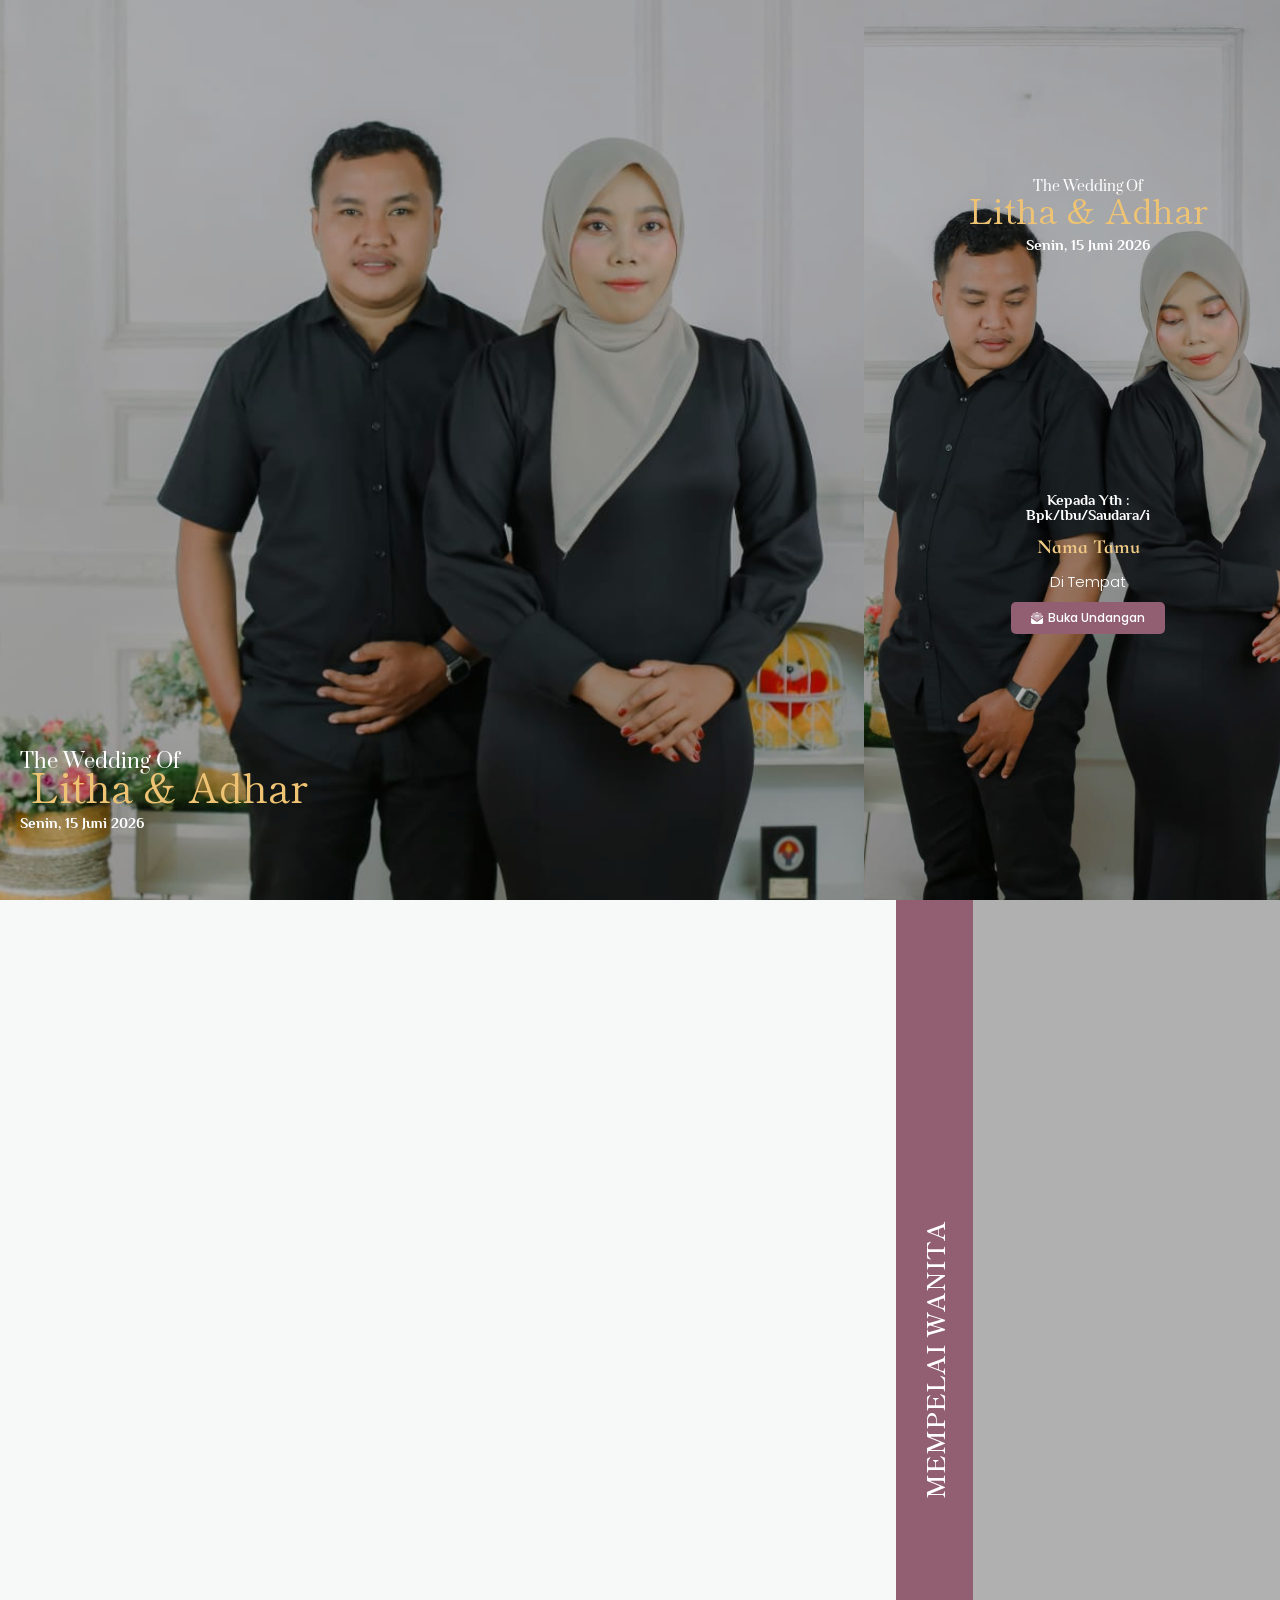
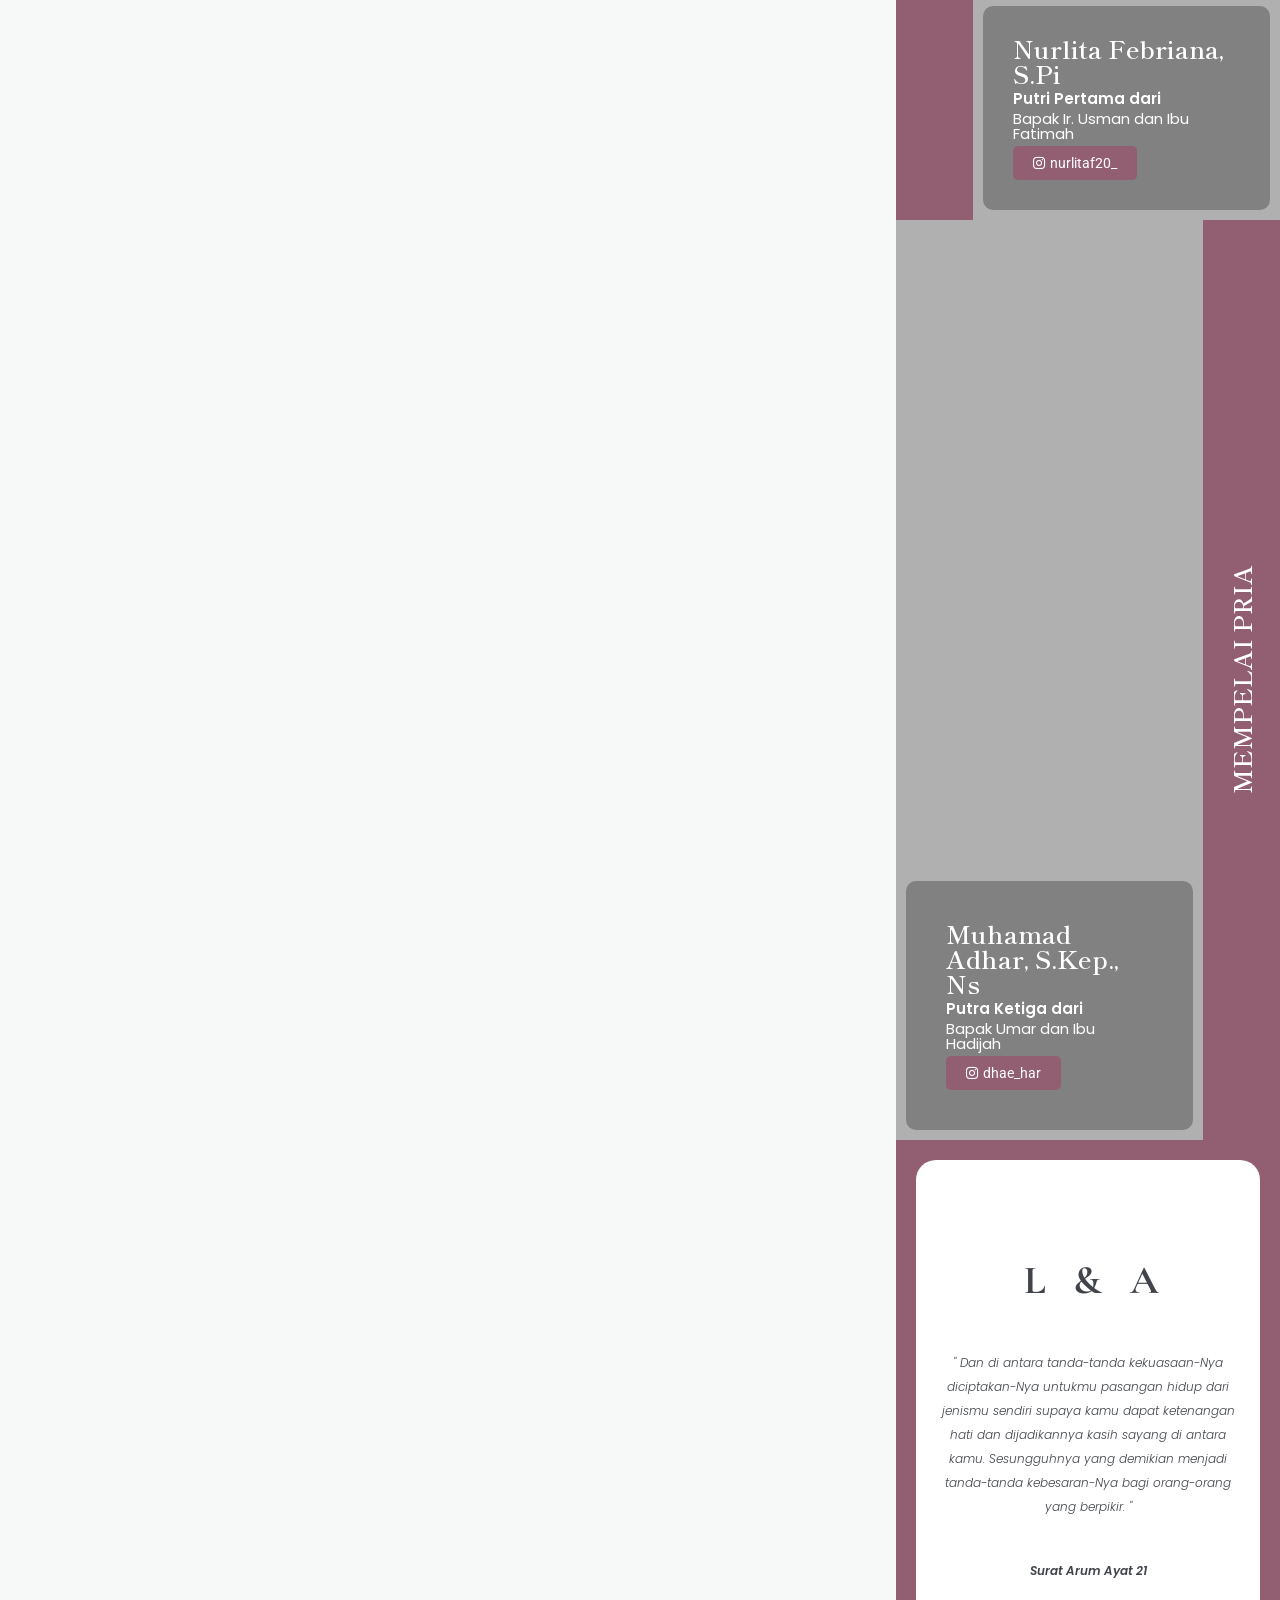
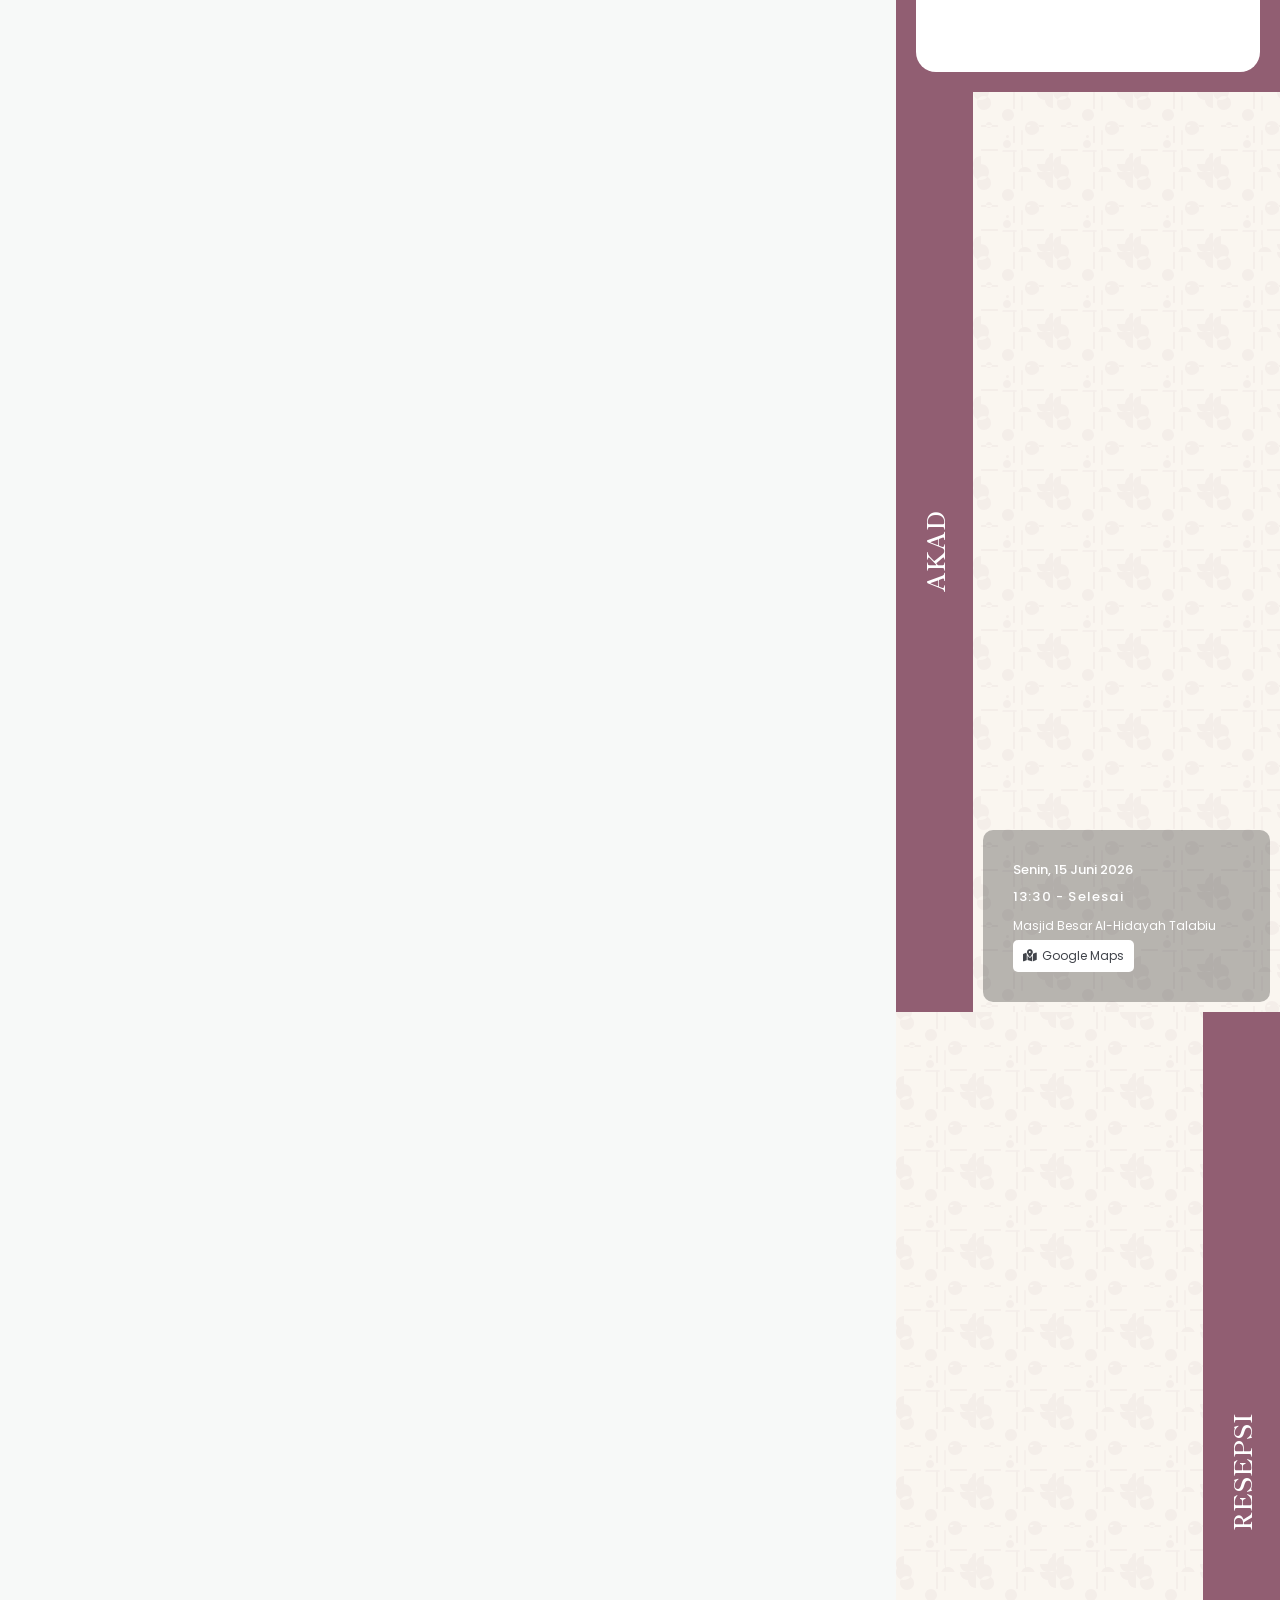
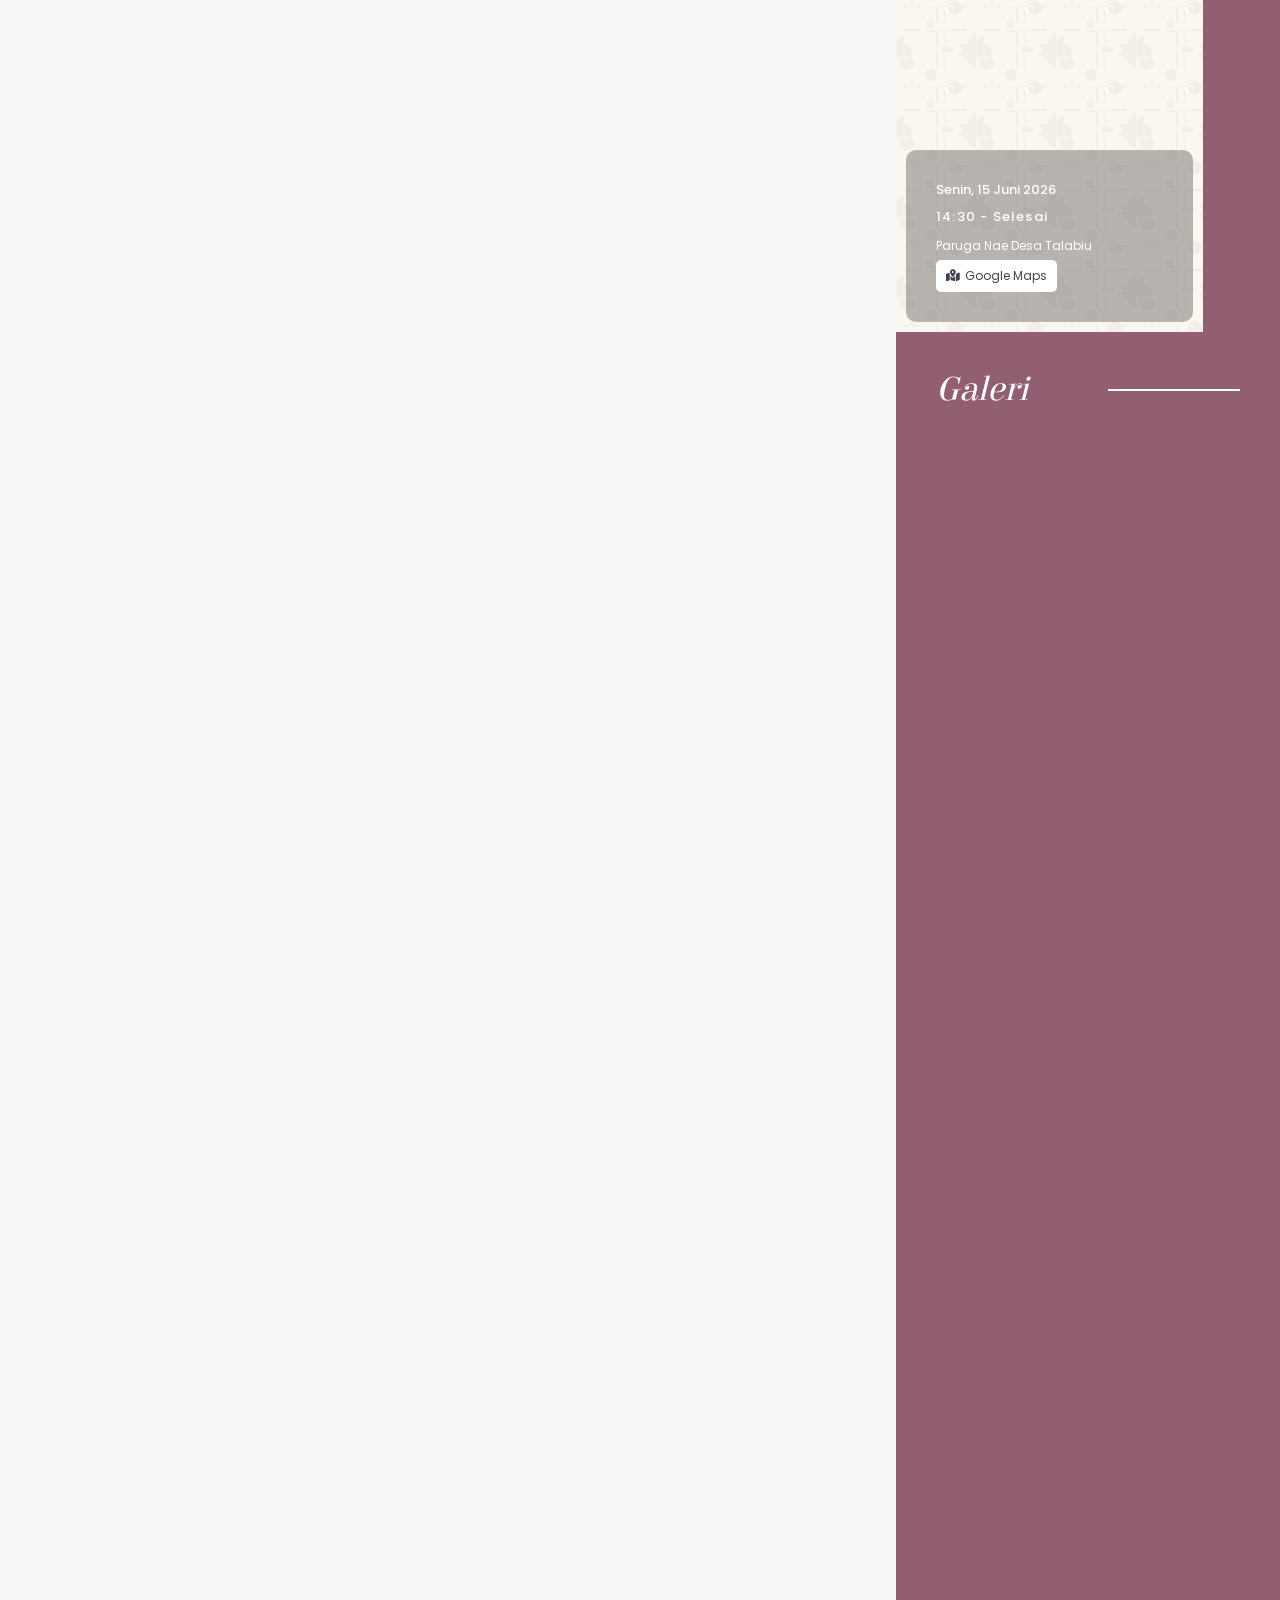
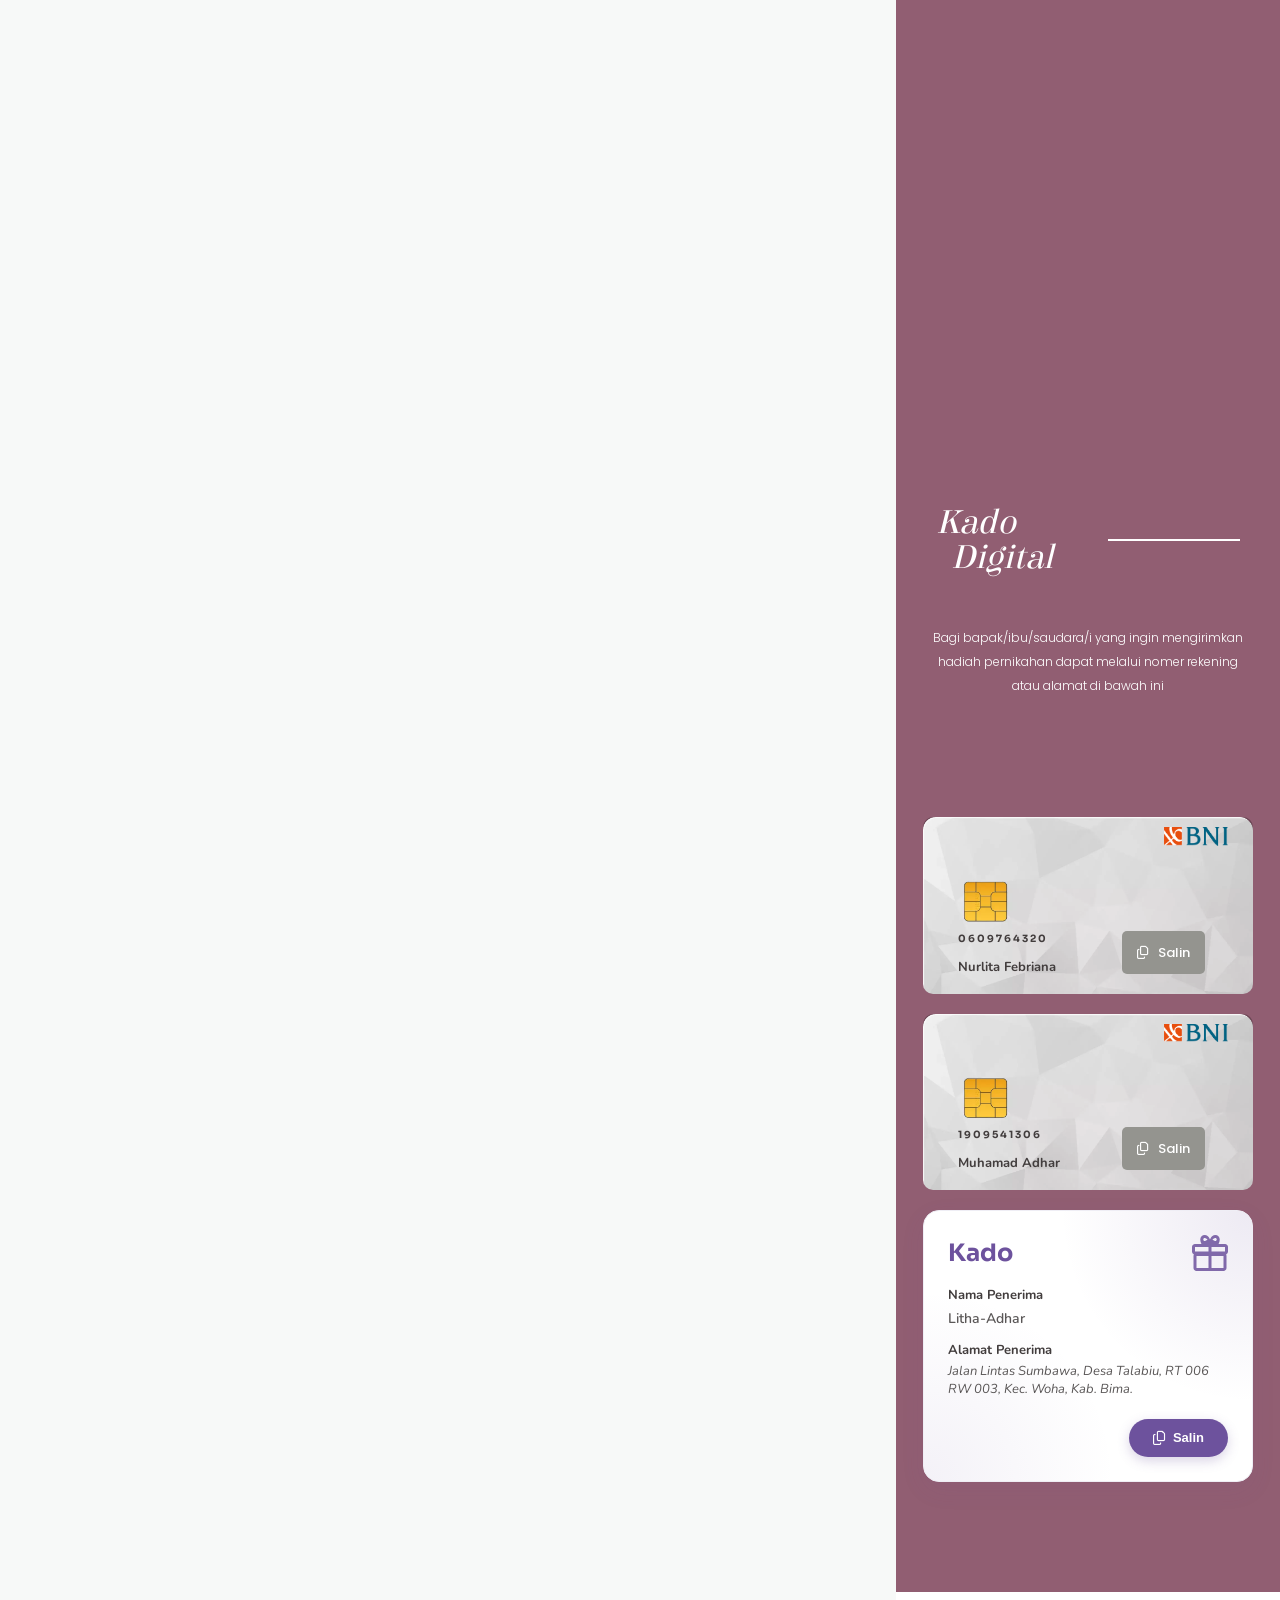
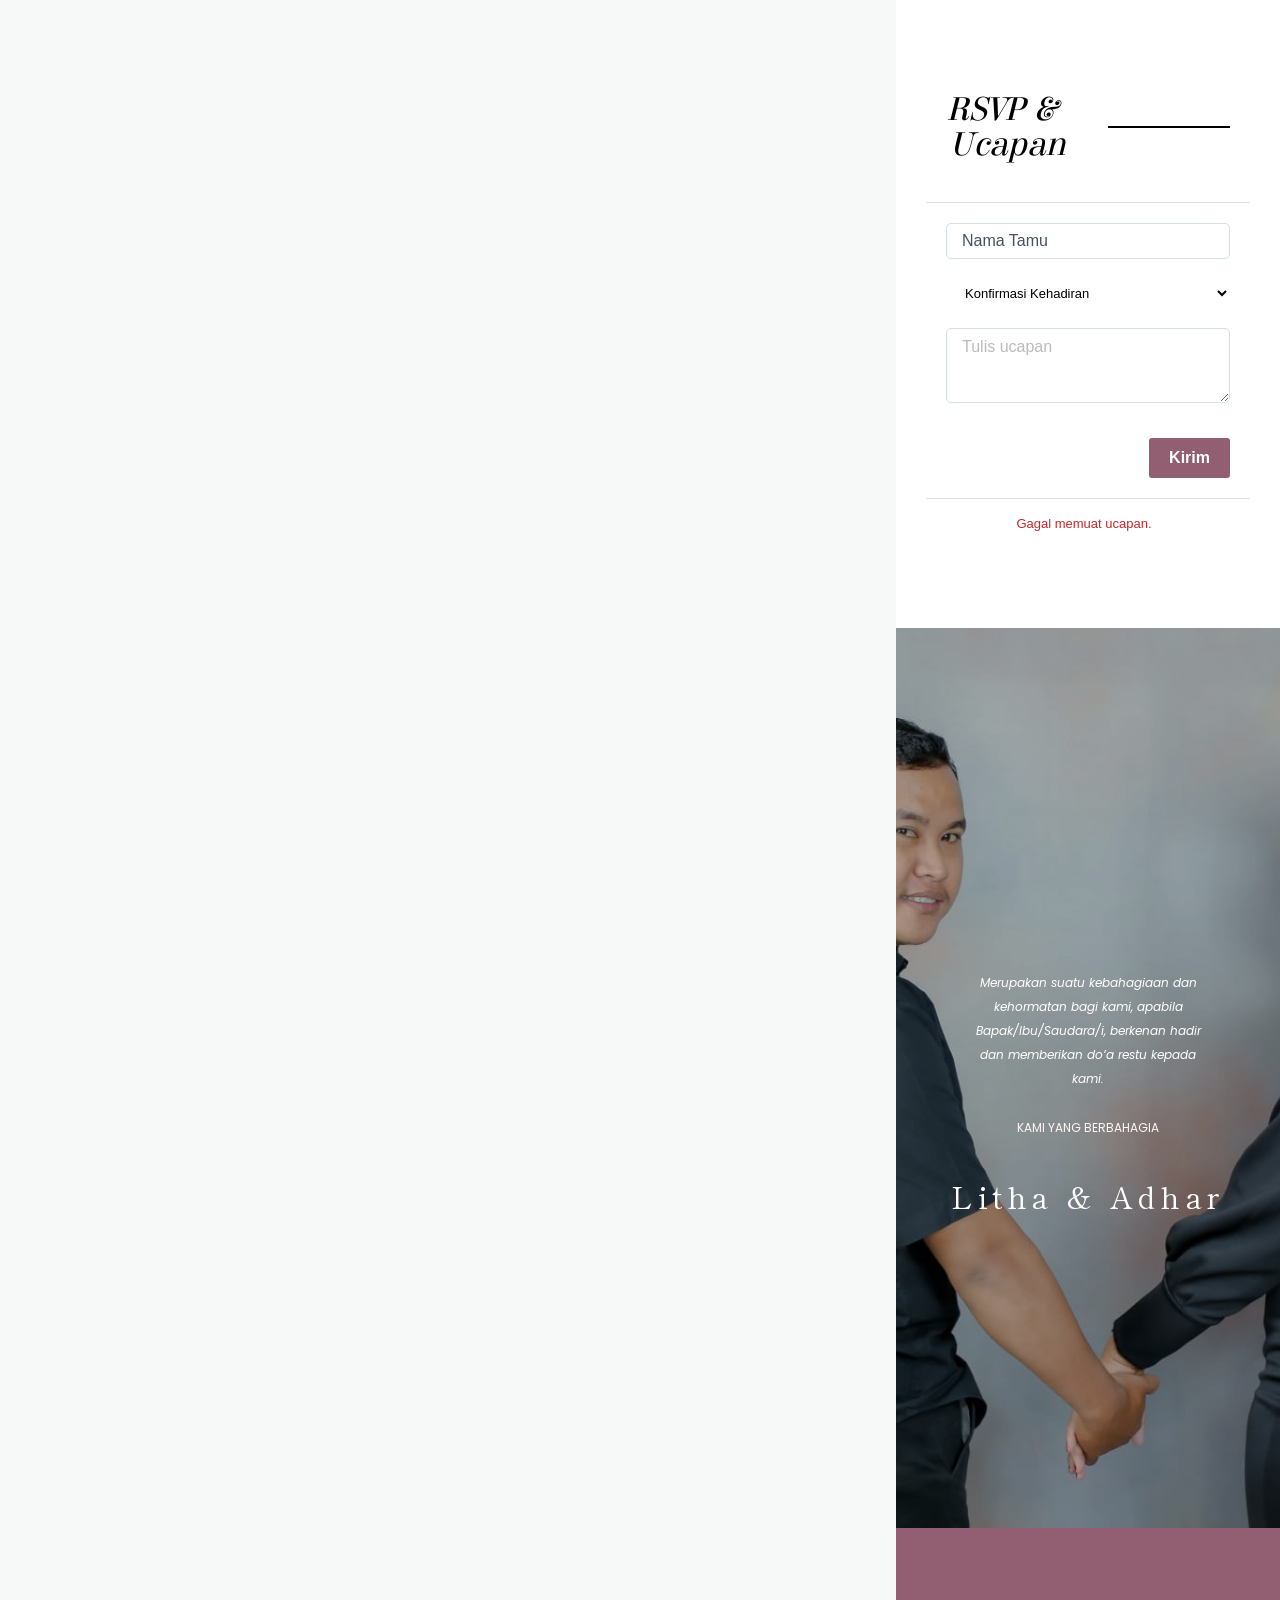
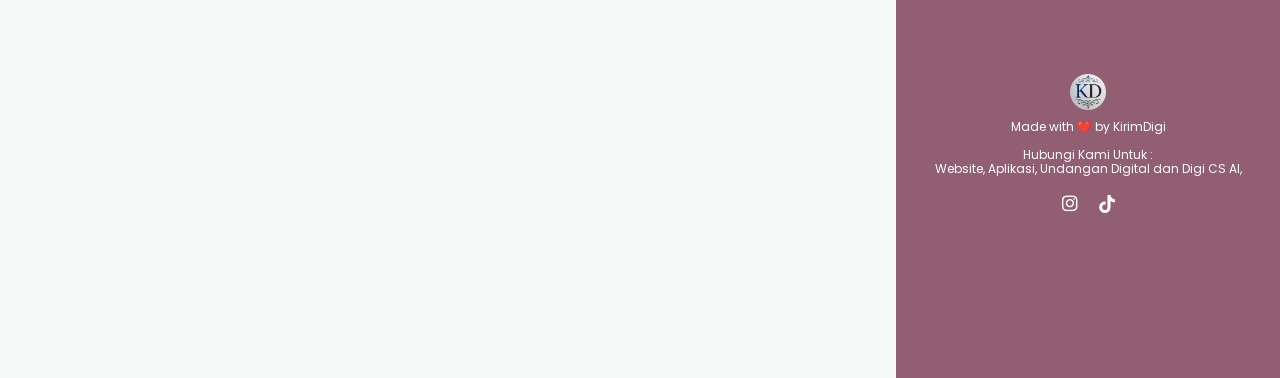
==== commit 784b0efe: "update" ====
--- a/index.html
+++ b/index.html
@@ -38,6 +38,17 @@
 
     a[href="./Foto/1.jpeg"] * {
       background-position: center bottom !important;
+    }
+
+    /* Static background image for the closing section (FotoAkhir.jpeg) */
+    .elementor-element-4cfb791a {
+      background-image: url("./Foto/FotoAkhir.jpeg") !important;
+      background-size: cover !important;
+      background-position: center center !important;
+      background-repeat: no-repeat !important;
+    }
+    .elementor-element-4cfb791a .elementor-background-slideshow {
+      display: none !important;
     }
   </style>
 
@@ -5023,7 +5034,7 @@
         </div>
         <div class="elementor-element elementor-element-4cfb791a e-con-full e-flex e-con e-child" data-id="4cfb791a"
           data-element_type="container" data-e-type="container"
-          data-settings="{&quot;background_background&quot;:&quot;slideshow&quot;,&quot;background_slideshow_slide_duration&quot;:2500,&quot;background_slideshow_transition_duration&quot;:2500,&quot;jet_parallax_layout_list&quot;:[],&quot;background_slideshow_slide_transition&quot;:&quot;slide_right&quot;,&quot;background_slideshow_gallery&quot;:[{&quot;id&quot;:1430,&quot;url&quot;:&quot;https:\/\/hi.kekondangan.id\/wp-content\/uploads\/jet-form-builder\/cedebb6e872f539bef8c3f919874e9d7\/2024\/06\/Penutup2-kekondangan.webp&quot;},{&quot;id&quot;:1431,&quot;url&quot;:&quot;https:\/\/hi.kekondangan.id\/wp-content\/uploads\/jet-form-builder\/cedebb6e872f539bef8c3f919874e9d7\/2024\/06\/Penutup1-kekondangan.webp&quot;}],&quot;background_slideshow_loop&quot;:&quot;yes&quot;}">
+          data-settings="{&quot;background_background&quot;:&quot;slideshow&quot;,&quot;background_slideshow_slide_duration&quot;:2500,&quot;background_slideshow_transition_duration&quot;:2500,&quot;jet_parallax_layout_list&quot;:[],&quot;background_slideshow_slide_transition&quot;:&quot;slide_right&quot;,&quot;background_slideshow_gallery&quot;:[{&quot;id&quot;:1430,&quot;url&quot;:&quot;.\/Foto\/FotoAkhir.jpeg&quot;},{&quot;id&quot;:1431,&quot;url&quot;:&quot;.\/Foto\/FotoAkhir.jpeg&quot;}],&quot;background_slideshow_loop&quot;:&quot;yes&quot;}">
           <div class="elementor-element elementor-element-36d1d81b e-con-full e-flex e-con e-child" data-id="36d1d81b"
             data-element_type="container" data-e-type="container"
             data-settings="{&quot;background_background&quot;:&quot;classic&quot;,&quot;jet_parallax_layout_list&quot;:[]}">
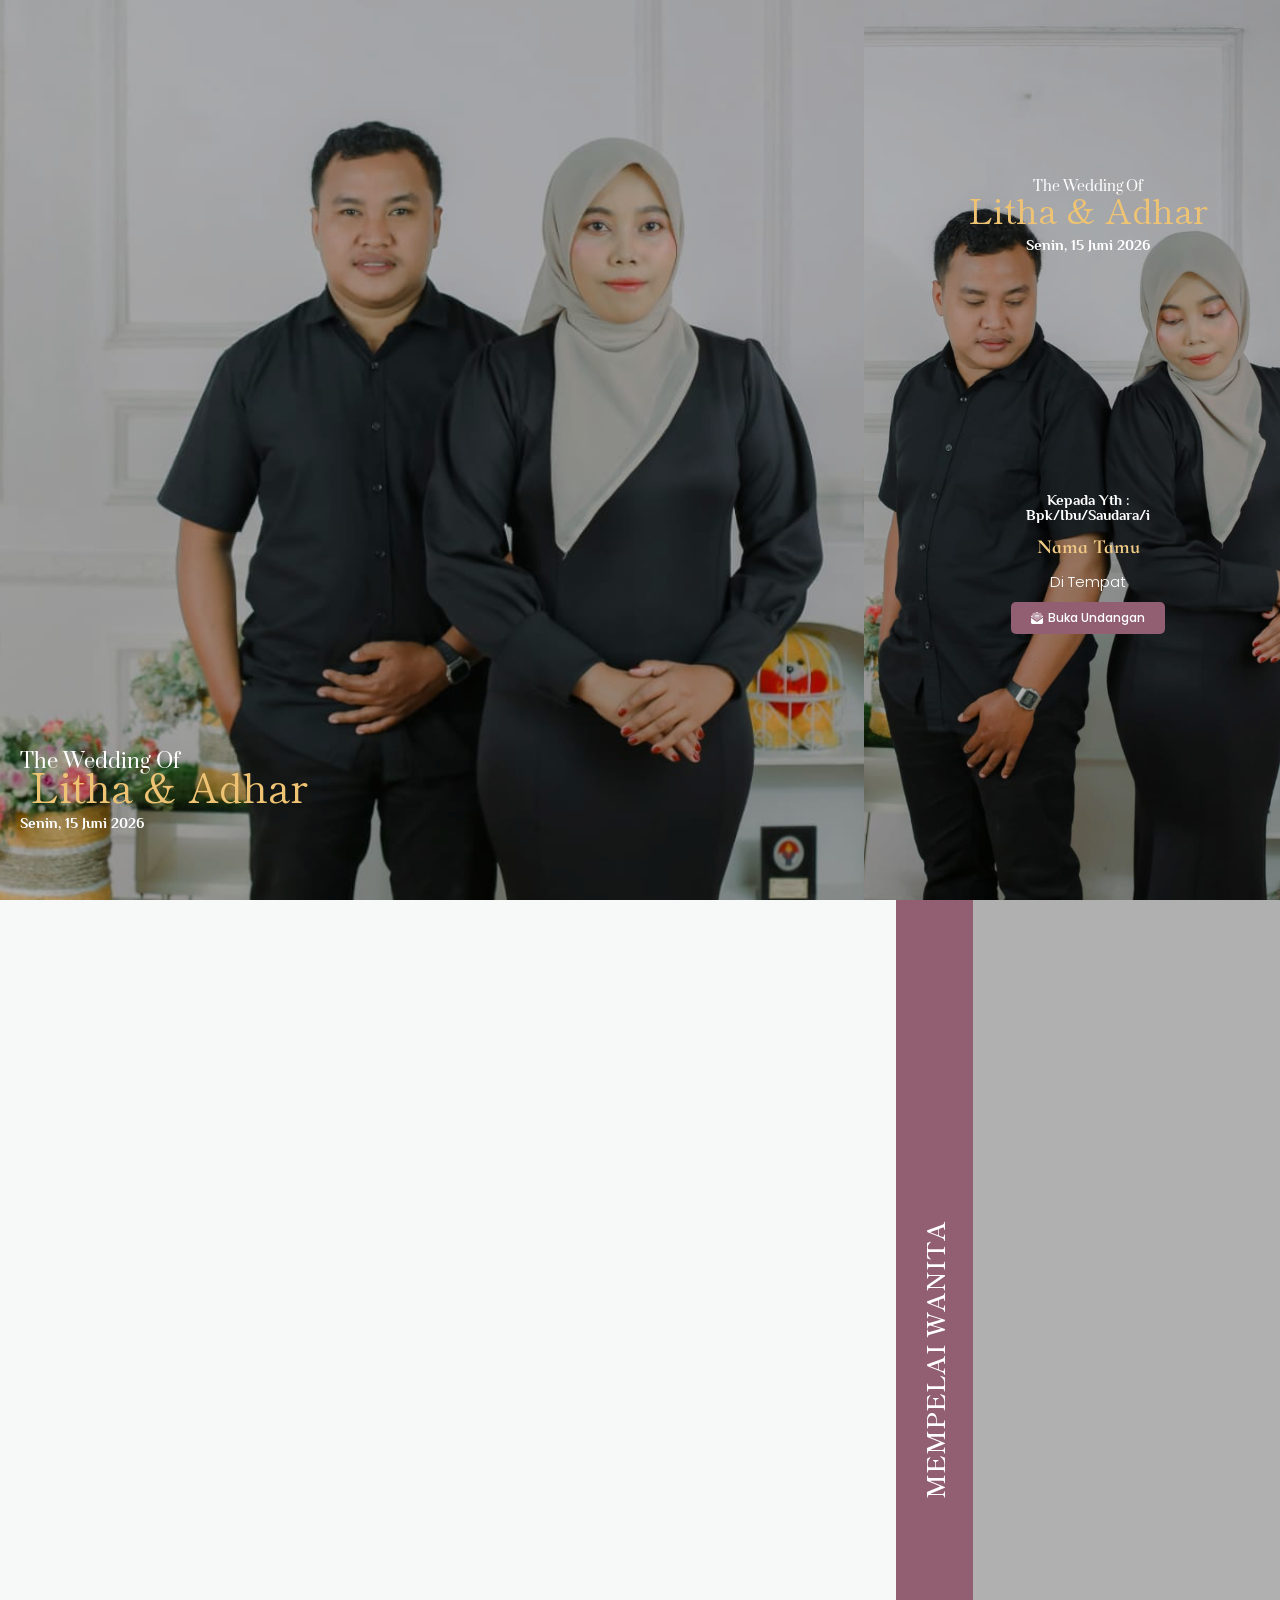
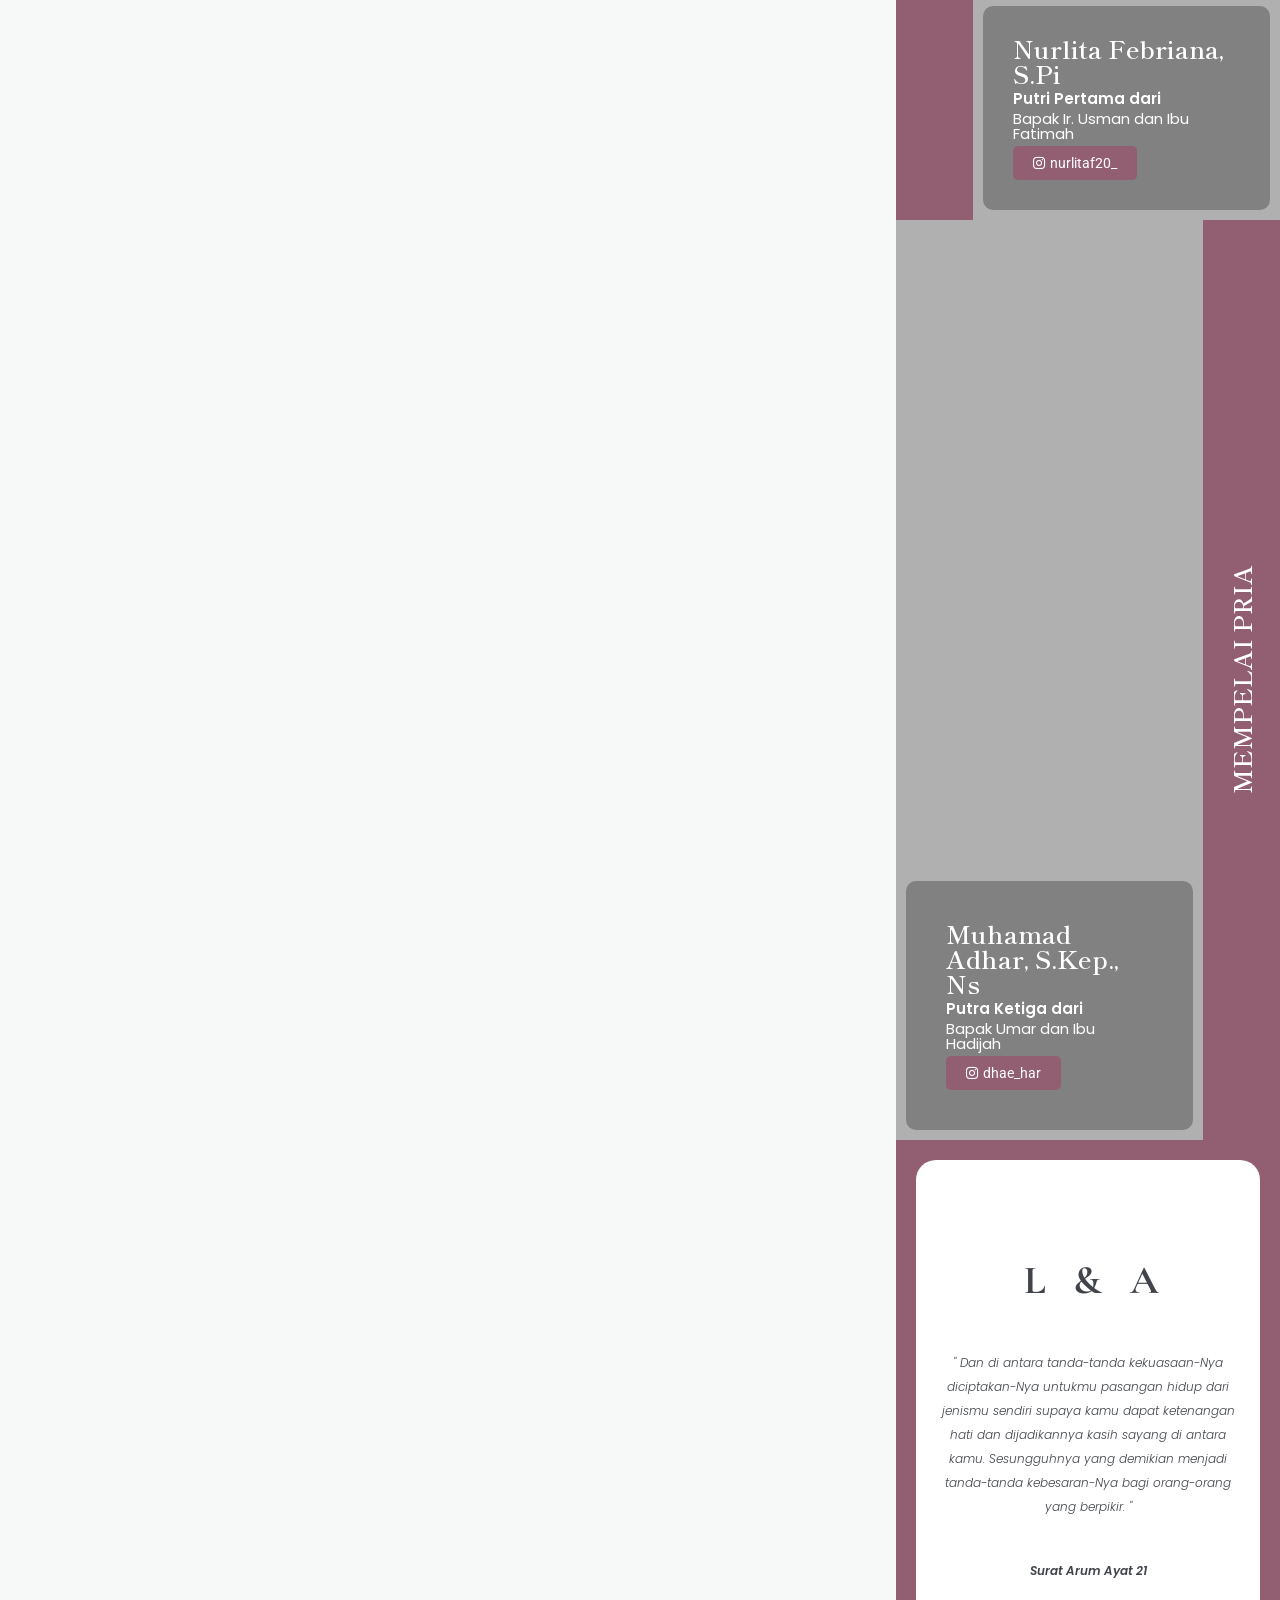
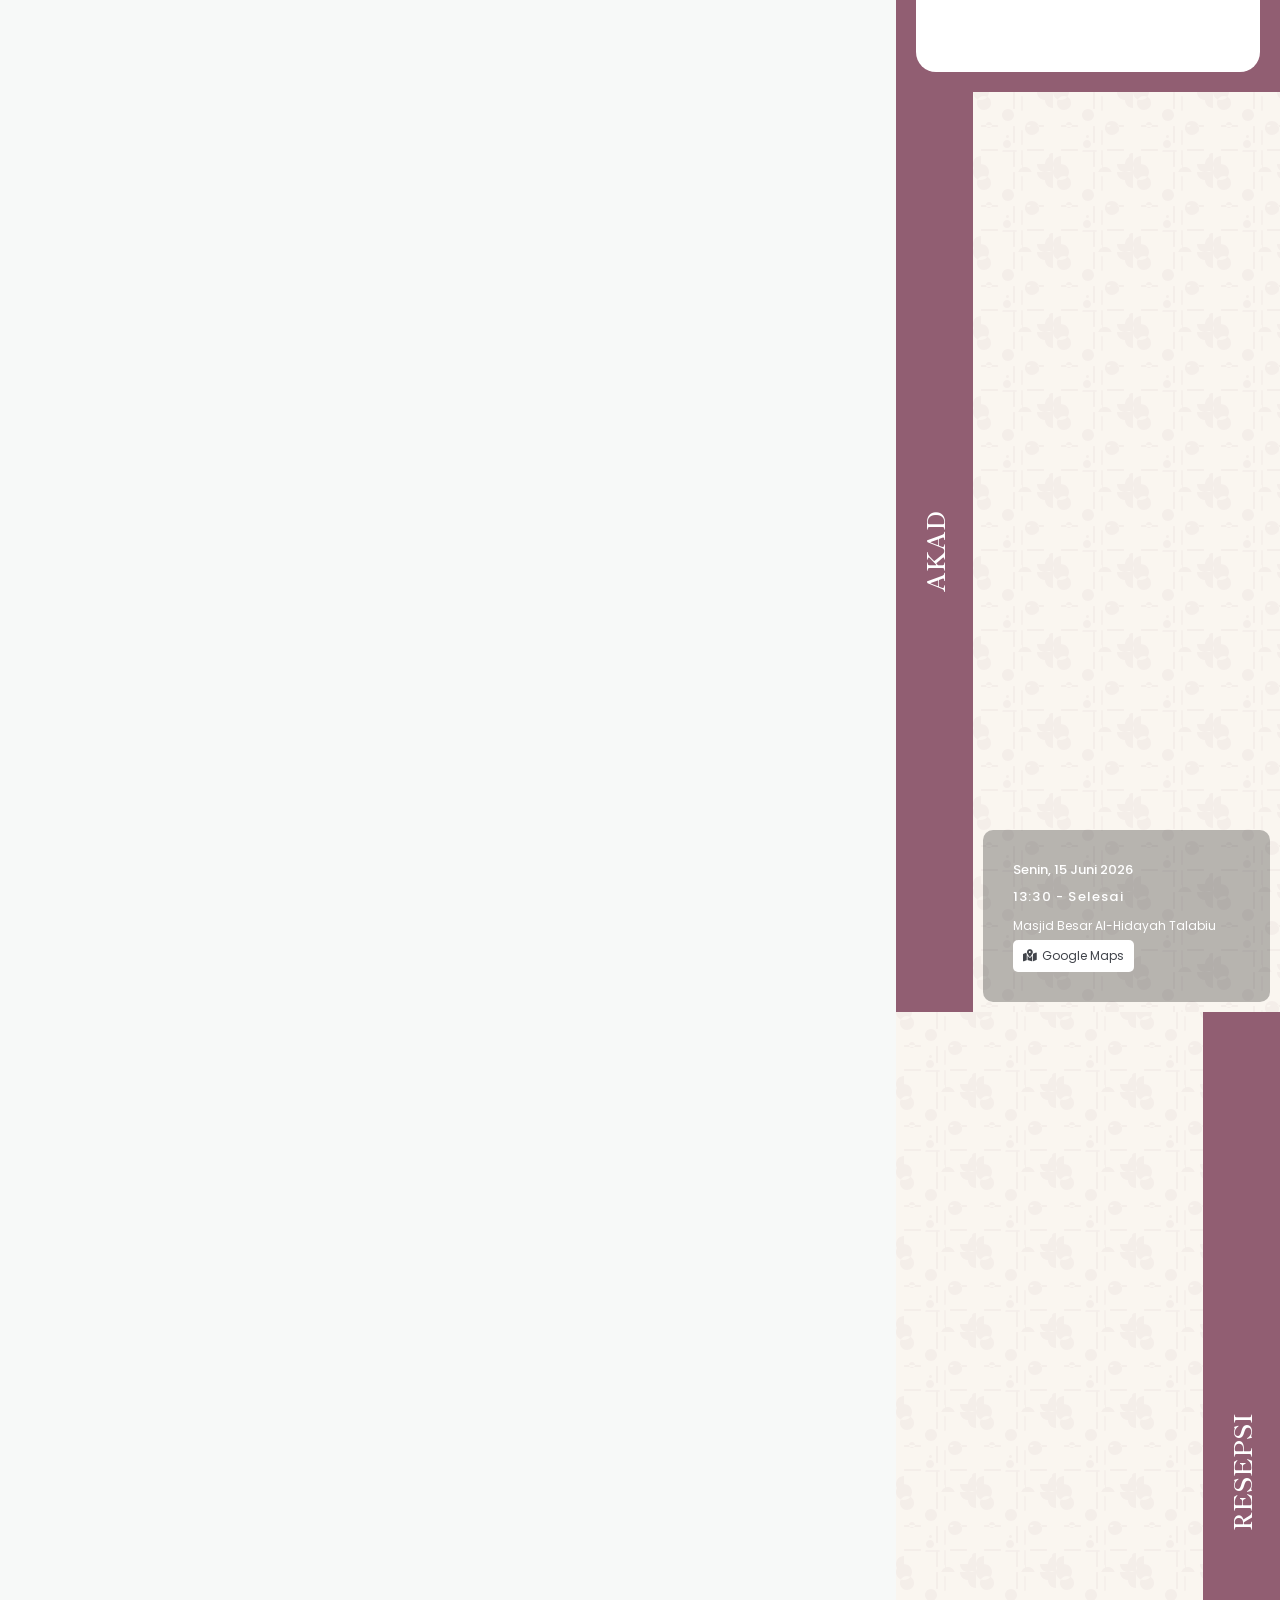
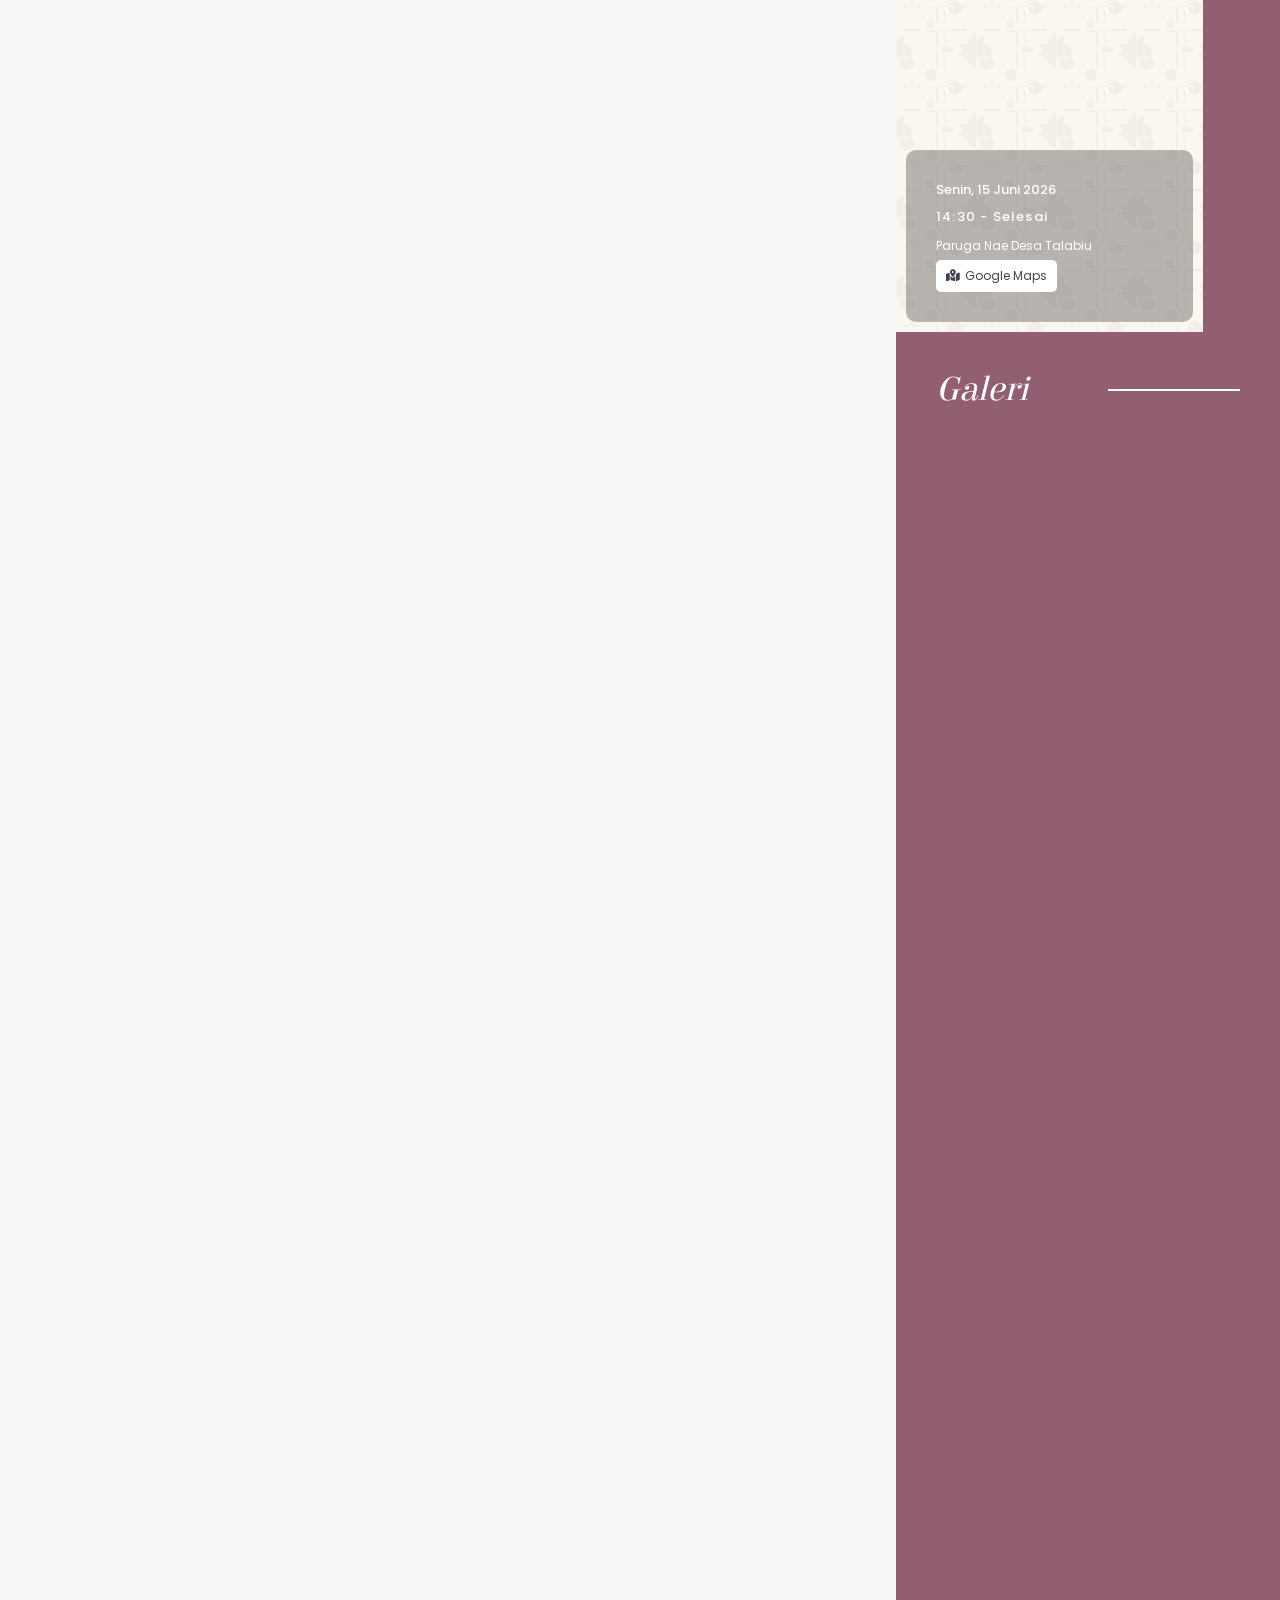
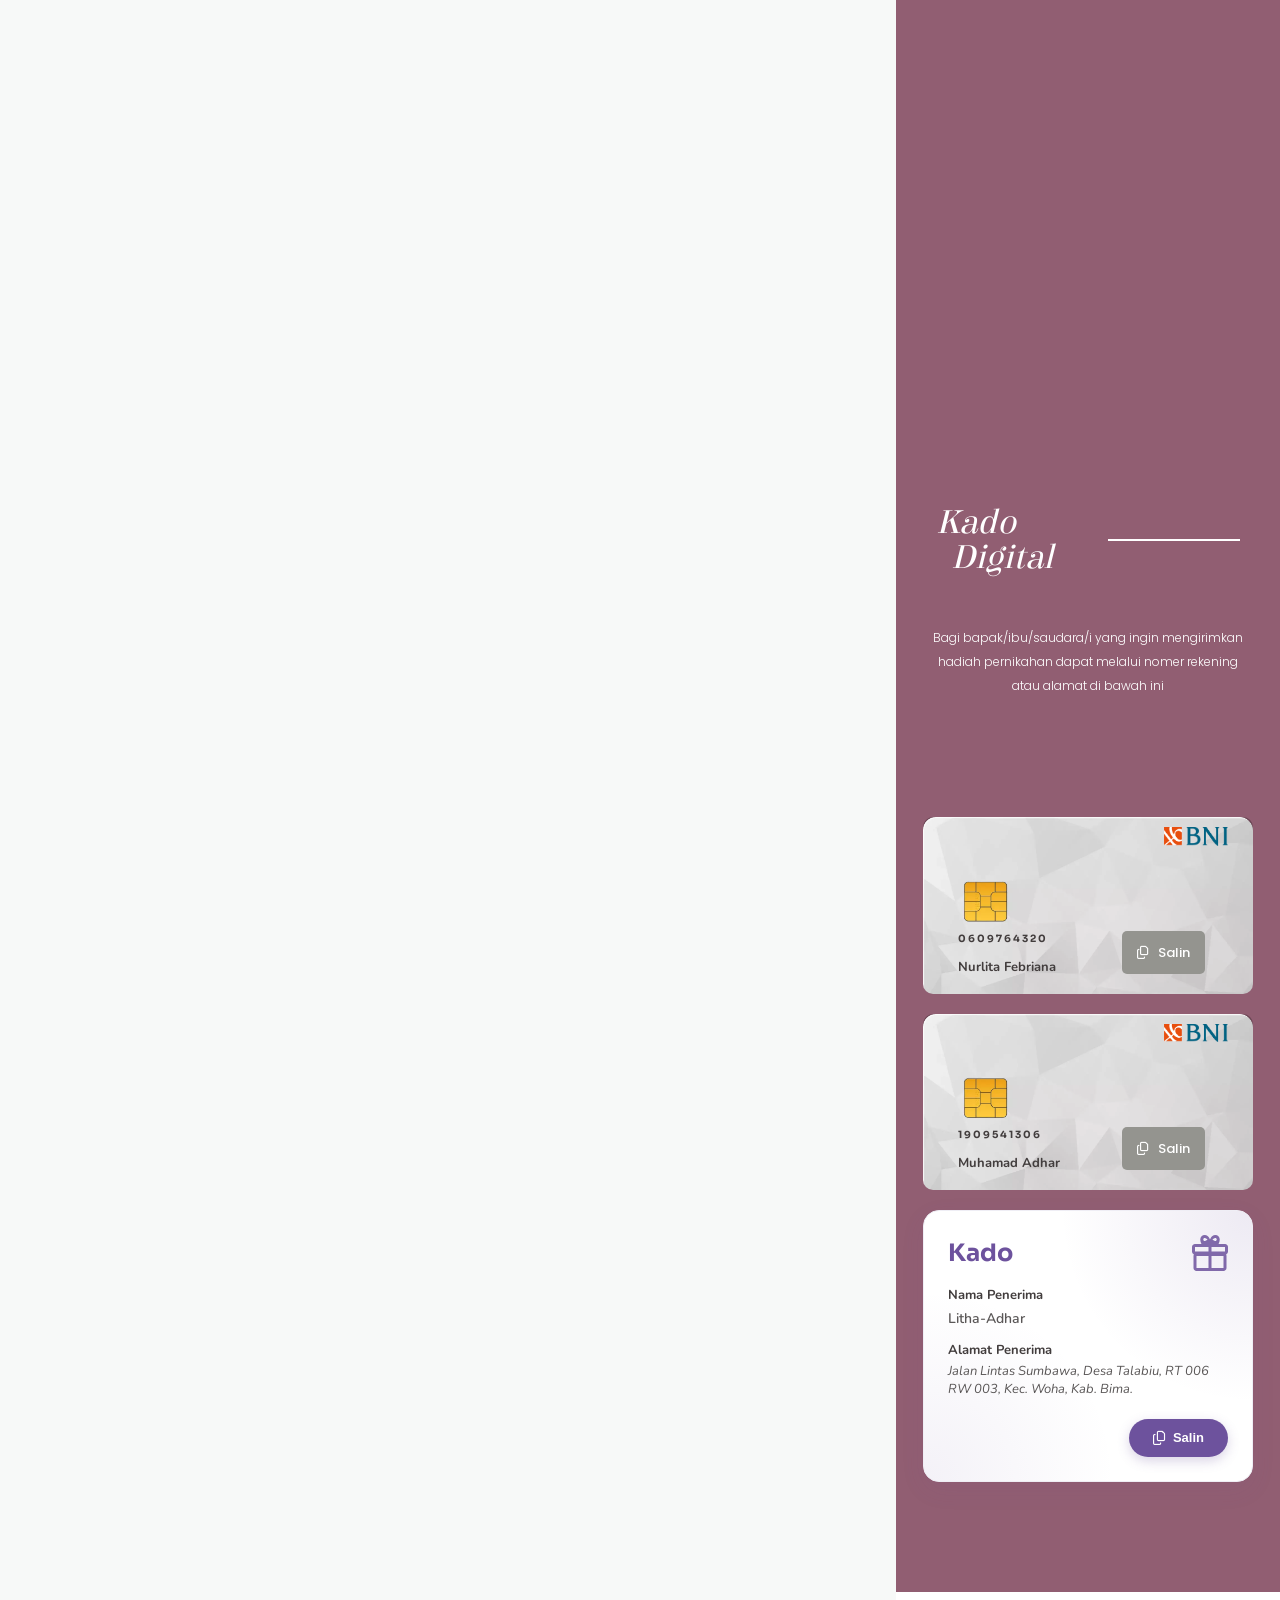
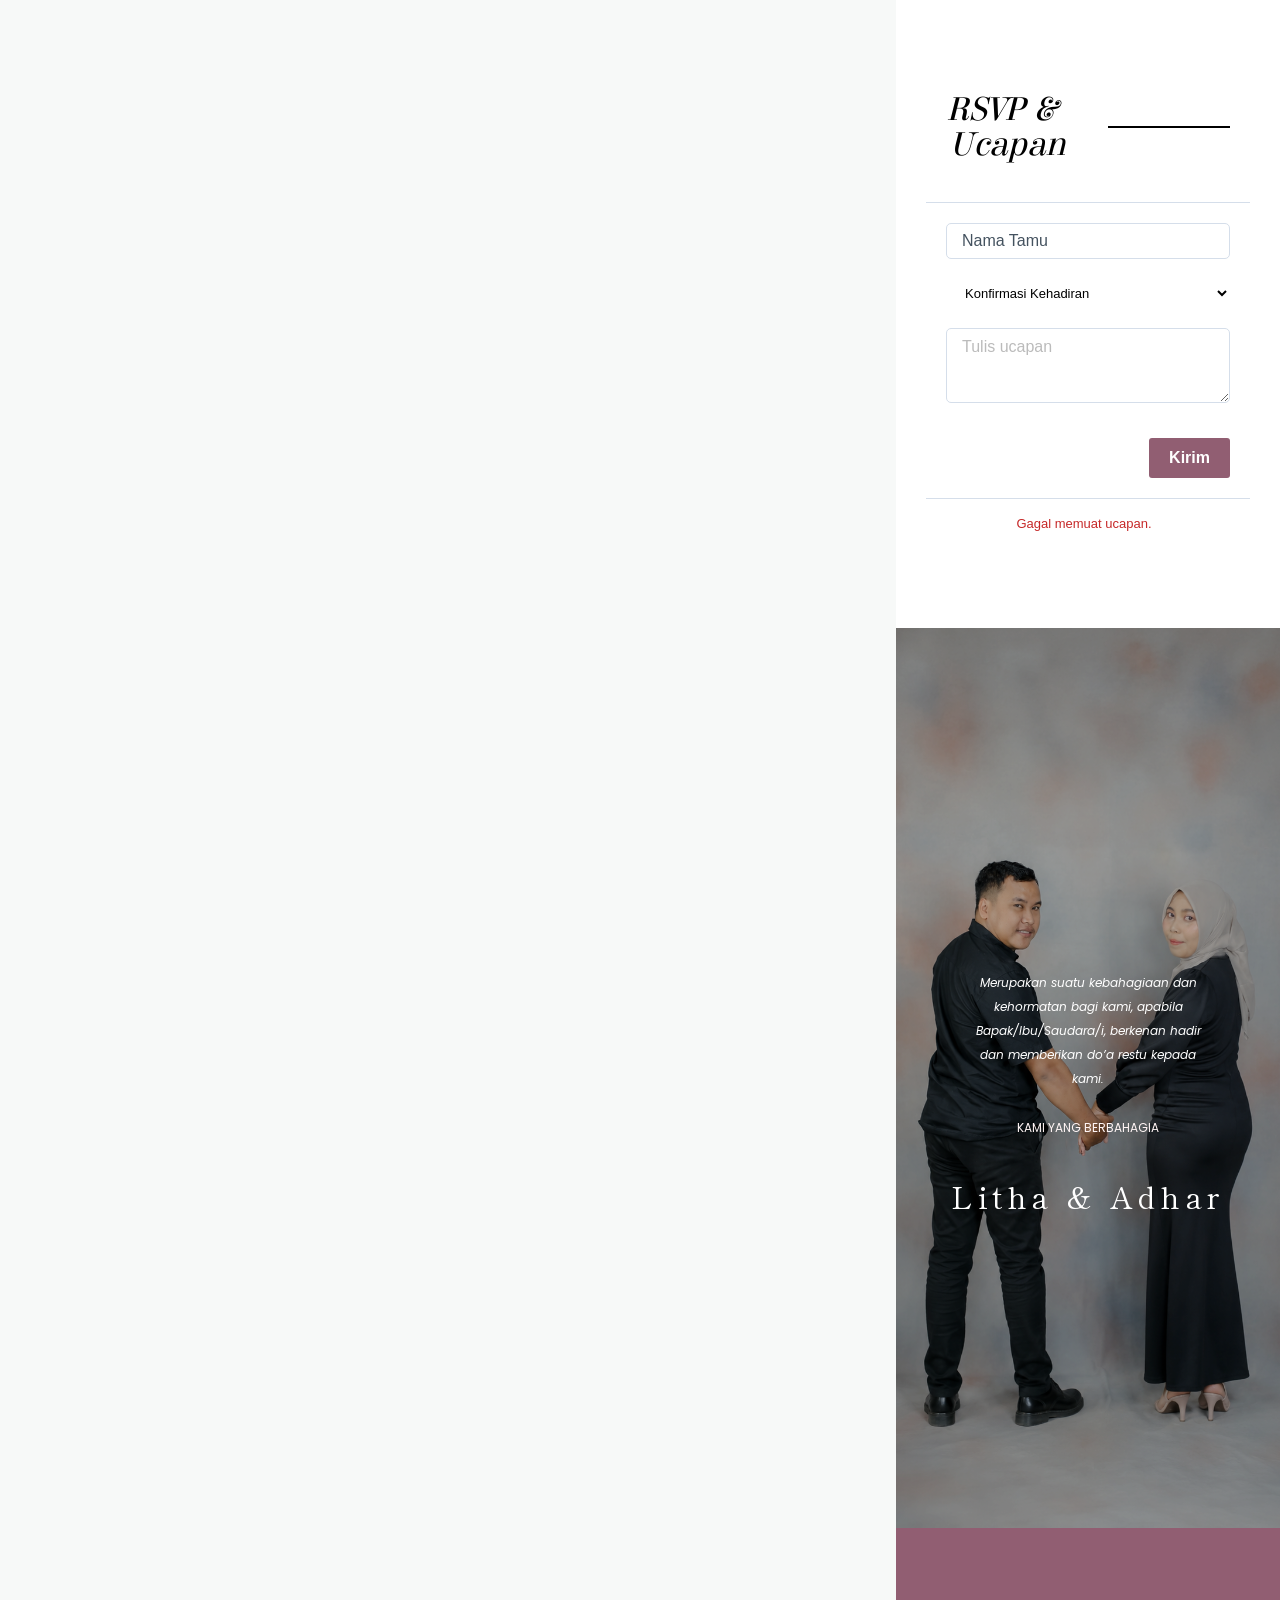
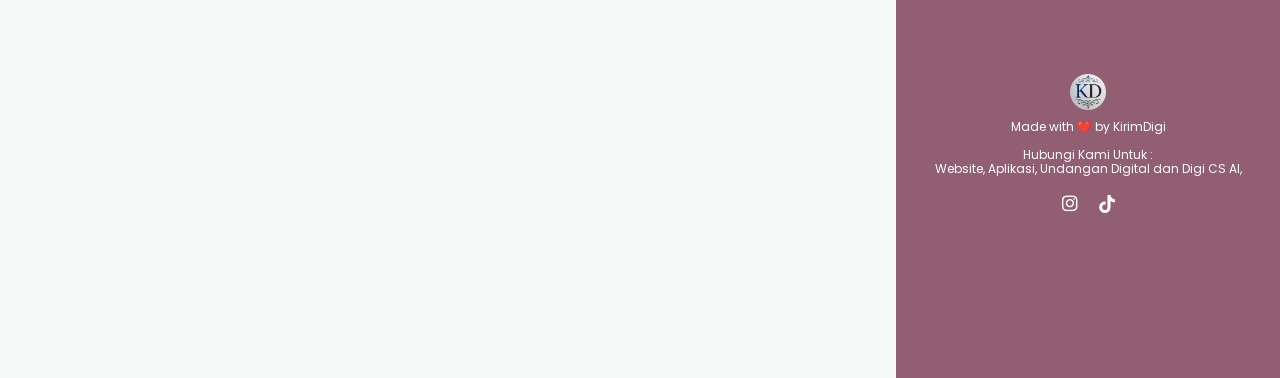
==== commit 0145ea89: "Replace closing background image with portrait version FotoAkhir.png and adjust CSS aspect ratio for" ====
--- a/index.html
+++ b/index.html
@@ -40,15 +40,26 @@
       background-position: center bottom !important;
     }
 
-    /* Static background image for the closing section (FotoAkhir.jpeg) */
+    /* Static background image for the closing section (FotoAkhir.png) */
     .elementor-element-4cfb791a {
-      background-image: url("./Foto/FotoAkhir.jpeg") !important;
+      background-image: url("./Foto/FotoAkhir.png") !important;
       background-size: cover !important;
       background-position: center center !important;
       background-repeat: no-repeat !important;
     }
     .elementor-element-4cfb791a .elementor-background-slideshow {
       display: none !important;
+    }
+    @media (max-width: 767px) {
+      .elementor-element-4cfb791a {
+        aspect-ratio: 2 / 3 !important;
+        min-height: 500px !important;
+        height: auto !important;
+      }
+      .elementor-element-1f79587,
+      .elementor-element-348b6072 {
+        --spacer-size: 30px !important;
+      }
     }
   </style>
 
@@ -3274,6 +3285,7 @@
       color: #485349;
     }
   </style>
+  <link rel="shortcut icon" href="./kirimdigi.jpg" type="image/jpeg">
   <link rel="icon" href="./kirimdigi.jpg" sizes="32x32">
   <link rel="icon" href="./kirimdigi.jpg" sizes="192x192">
   <link rel="apple-touch-icon" href="./kirimdigi.jpg">
@@ -5034,7 +5046,7 @@
         </div>
         <div class="elementor-element elementor-element-4cfb791a e-con-full e-flex e-con e-child" data-id="4cfb791a"
           data-element_type="container" data-e-type="container"
-          data-settings="{&quot;background_background&quot;:&quot;slideshow&quot;,&quot;background_slideshow_slide_duration&quot;:2500,&quot;background_slideshow_transition_duration&quot;:2500,&quot;jet_parallax_layout_list&quot;:[],&quot;background_slideshow_slide_transition&quot;:&quot;slide_right&quot;,&quot;background_slideshow_gallery&quot;:[{&quot;id&quot;:1430,&quot;url&quot;:&quot;.\/Foto\/FotoAkhir.jpeg&quot;},{&quot;id&quot;:1431,&quot;url&quot;:&quot;.\/Foto\/FotoAkhir.jpeg&quot;}],&quot;background_slideshow_loop&quot;:&quot;yes&quot;}">
+          data-settings="{&quot;background_background&quot;:&quot;slideshow&quot;,&quot;background_slideshow_slide_duration&quot;:2500,&quot;background_slideshow_transition_duration&quot;:2500,&quot;jet_parallax_layout_list&quot;:[],&quot;background_slideshow_slide_transition&quot;:&quot;slide_right&quot;,&quot;background_slideshow_gallery&quot;:[{&quot;id&quot;:1430,&quot;url&quot;:&quot;.\/Foto\/FotoAkhir.png&quot;},{&quot;id&quot;:1431,&quot;url&quot;:&quot;.\/Foto\/FotoAkhir.png&quot;}],&quot;background_slideshow_loop&quot;:&quot;yes&quot;}">
           <div class="elementor-element elementor-element-36d1d81b e-con-full e-flex e-con e-child" data-id="36d1d81b"
             data-element_type="container" data-e-type="container"
             data-settings="{&quot;background_background&quot;:&quot;classic&quot;,&quot;jet_parallax_layout_list&quot;:[]}">
@@ -5340,6 +5352,16 @@
                   }
                   document.getElementById("tombol-buka").onclick = function () {
                     enableScroll();
+                    const song = document.getElementById("song");
+                    if (song) {
+                      if (song.readyState >= 1) {
+                        song.currentTime = 52;
+                      } else {
+                        song.addEventListener('loadedmetadata', function() {
+                          song.currentTime = 52;
+                        }, { once: true });
+                      }
+                    }
                     _playAudio();
                     jQuery("#cover").animate({ opacity: 0, top: "-100%" }, 1500);
                     showAllSect();
@@ -5503,6 +5525,16 @@
                   }
                   document.getElementById("tombol-buka").onclick = function () {
                     enableScroll();
+                    const song = document.getElementById("song");
+                    if (song) {
+                      if (song.readyState >= 1) {
+                        song.currentTime = 52;
+                      } else {
+                        song.addEventListener('loadedmetadata', function() {
+                          song.currentTime = 52;
+                        }, { once: true });
+                      }
+                    }
                     _playAudio();
                     jQuery("#cover").animate({ opacity: 0, top: "-100%" }, 1500);
                     showAllSect();
